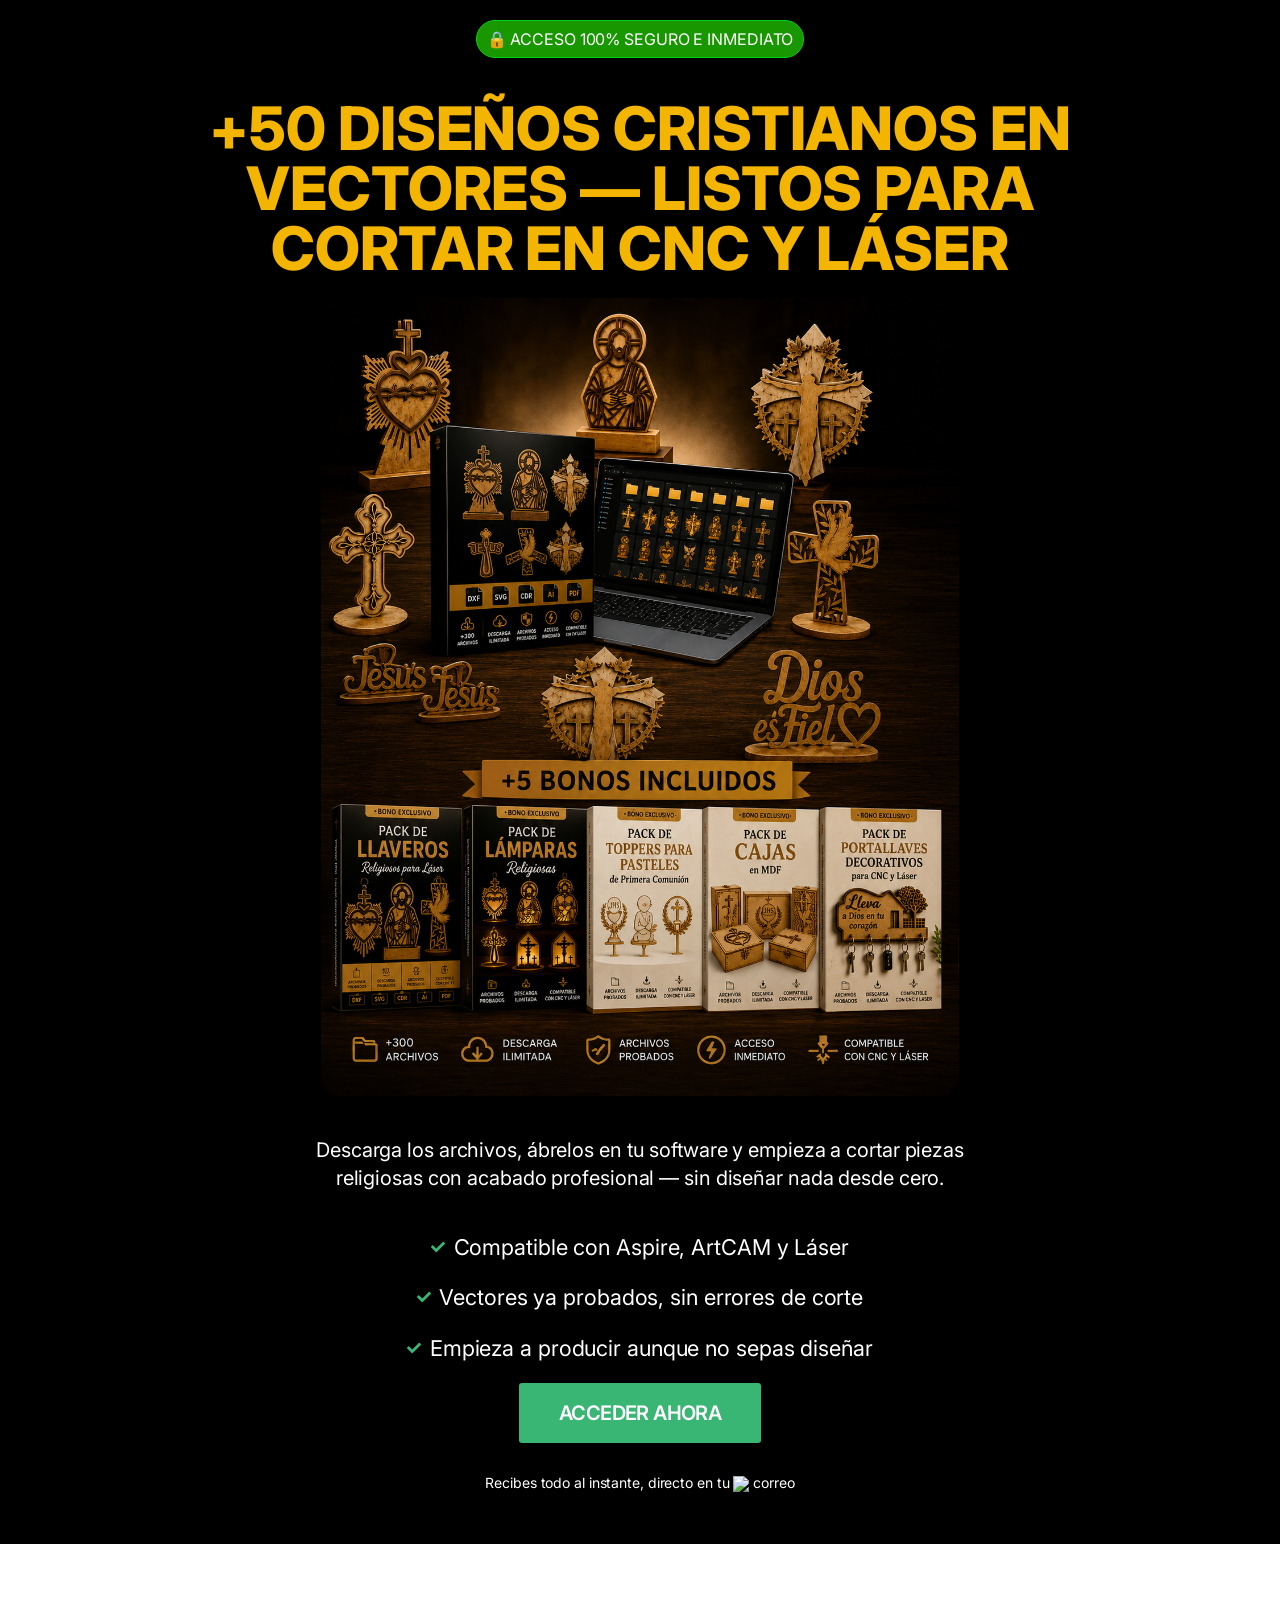
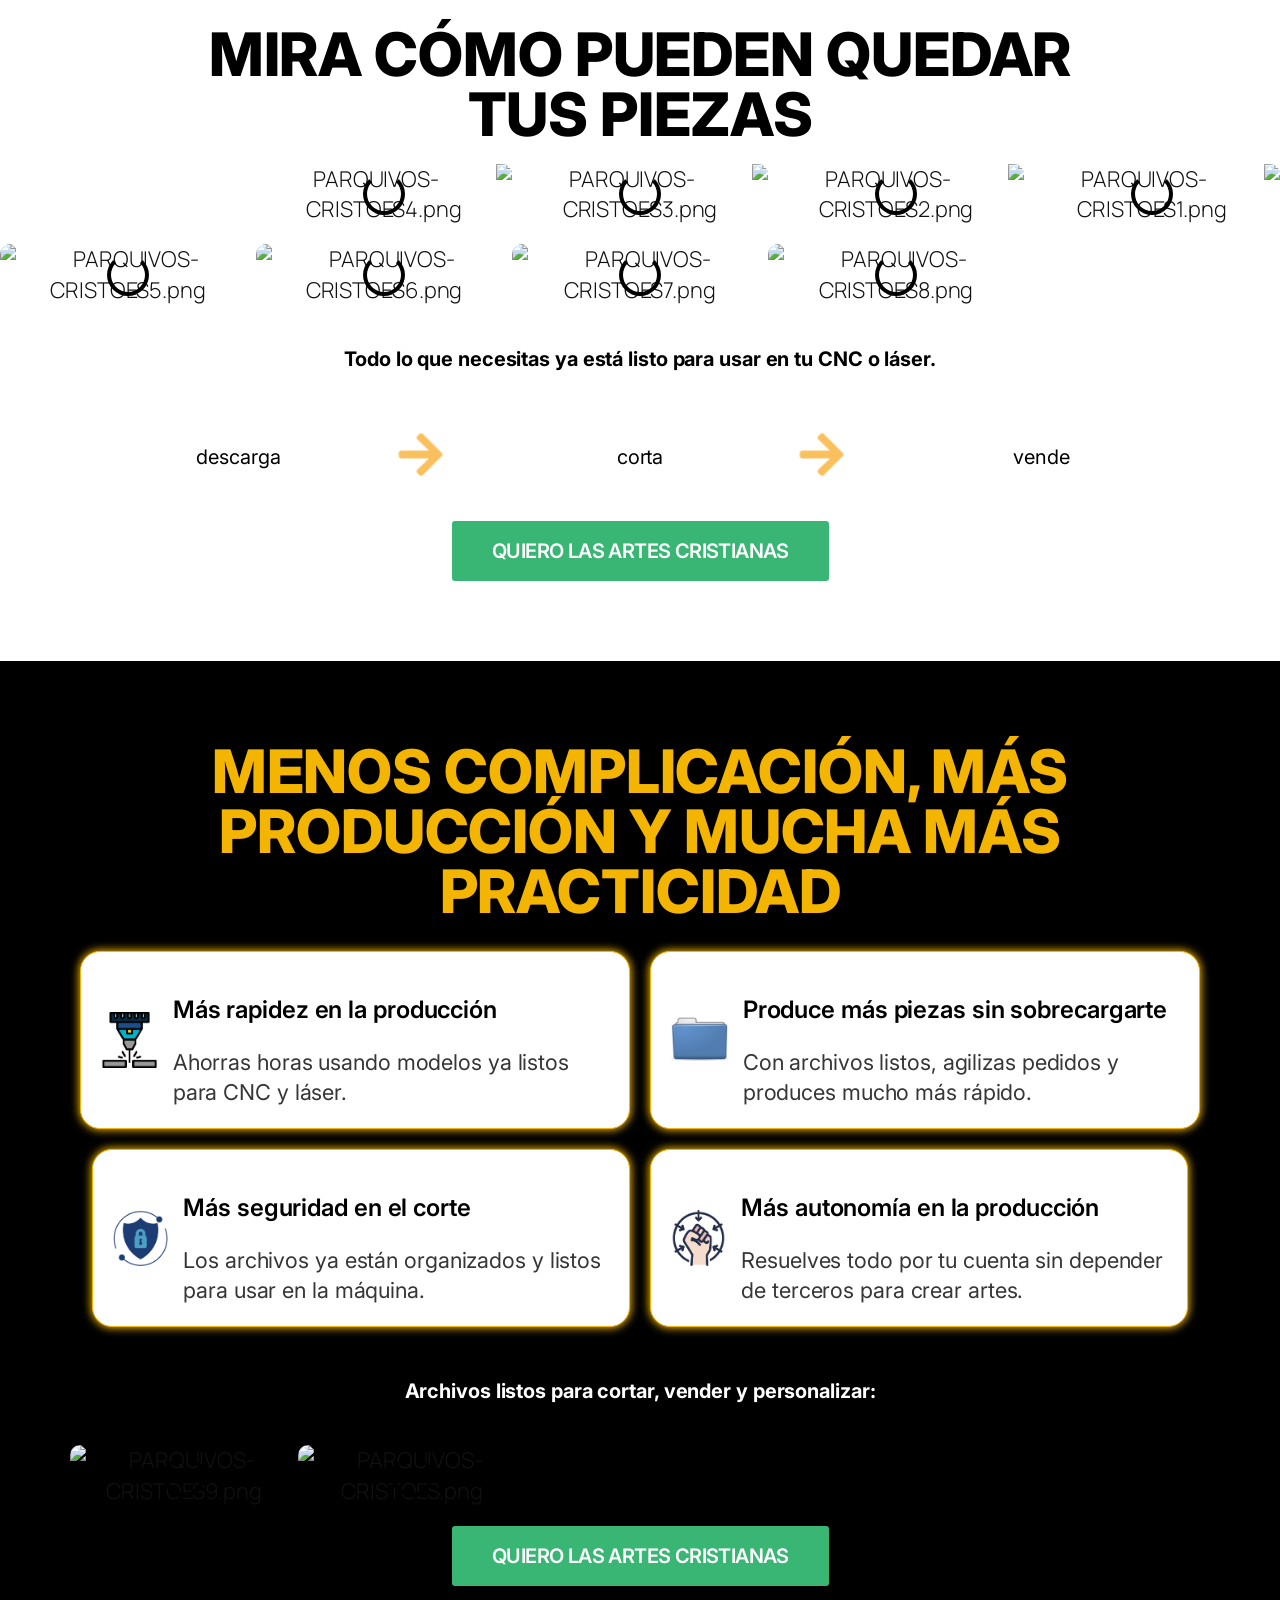
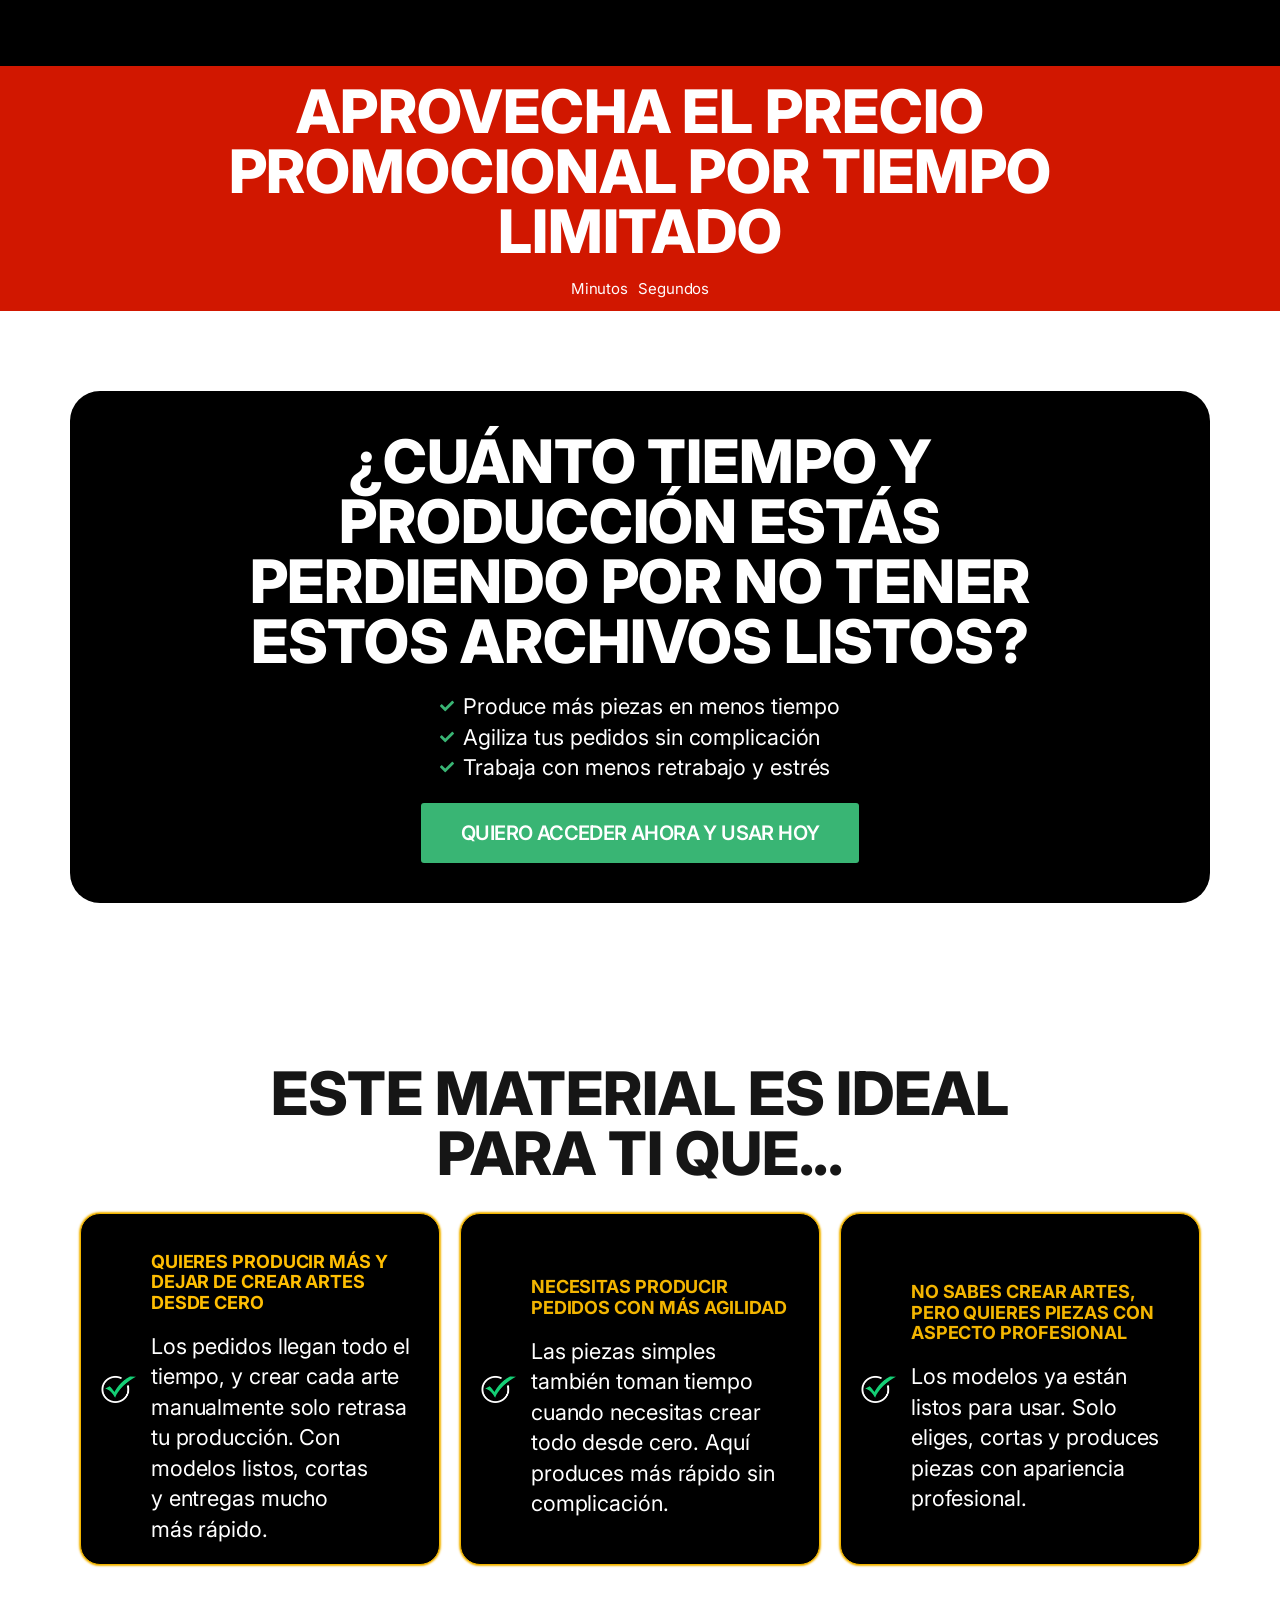
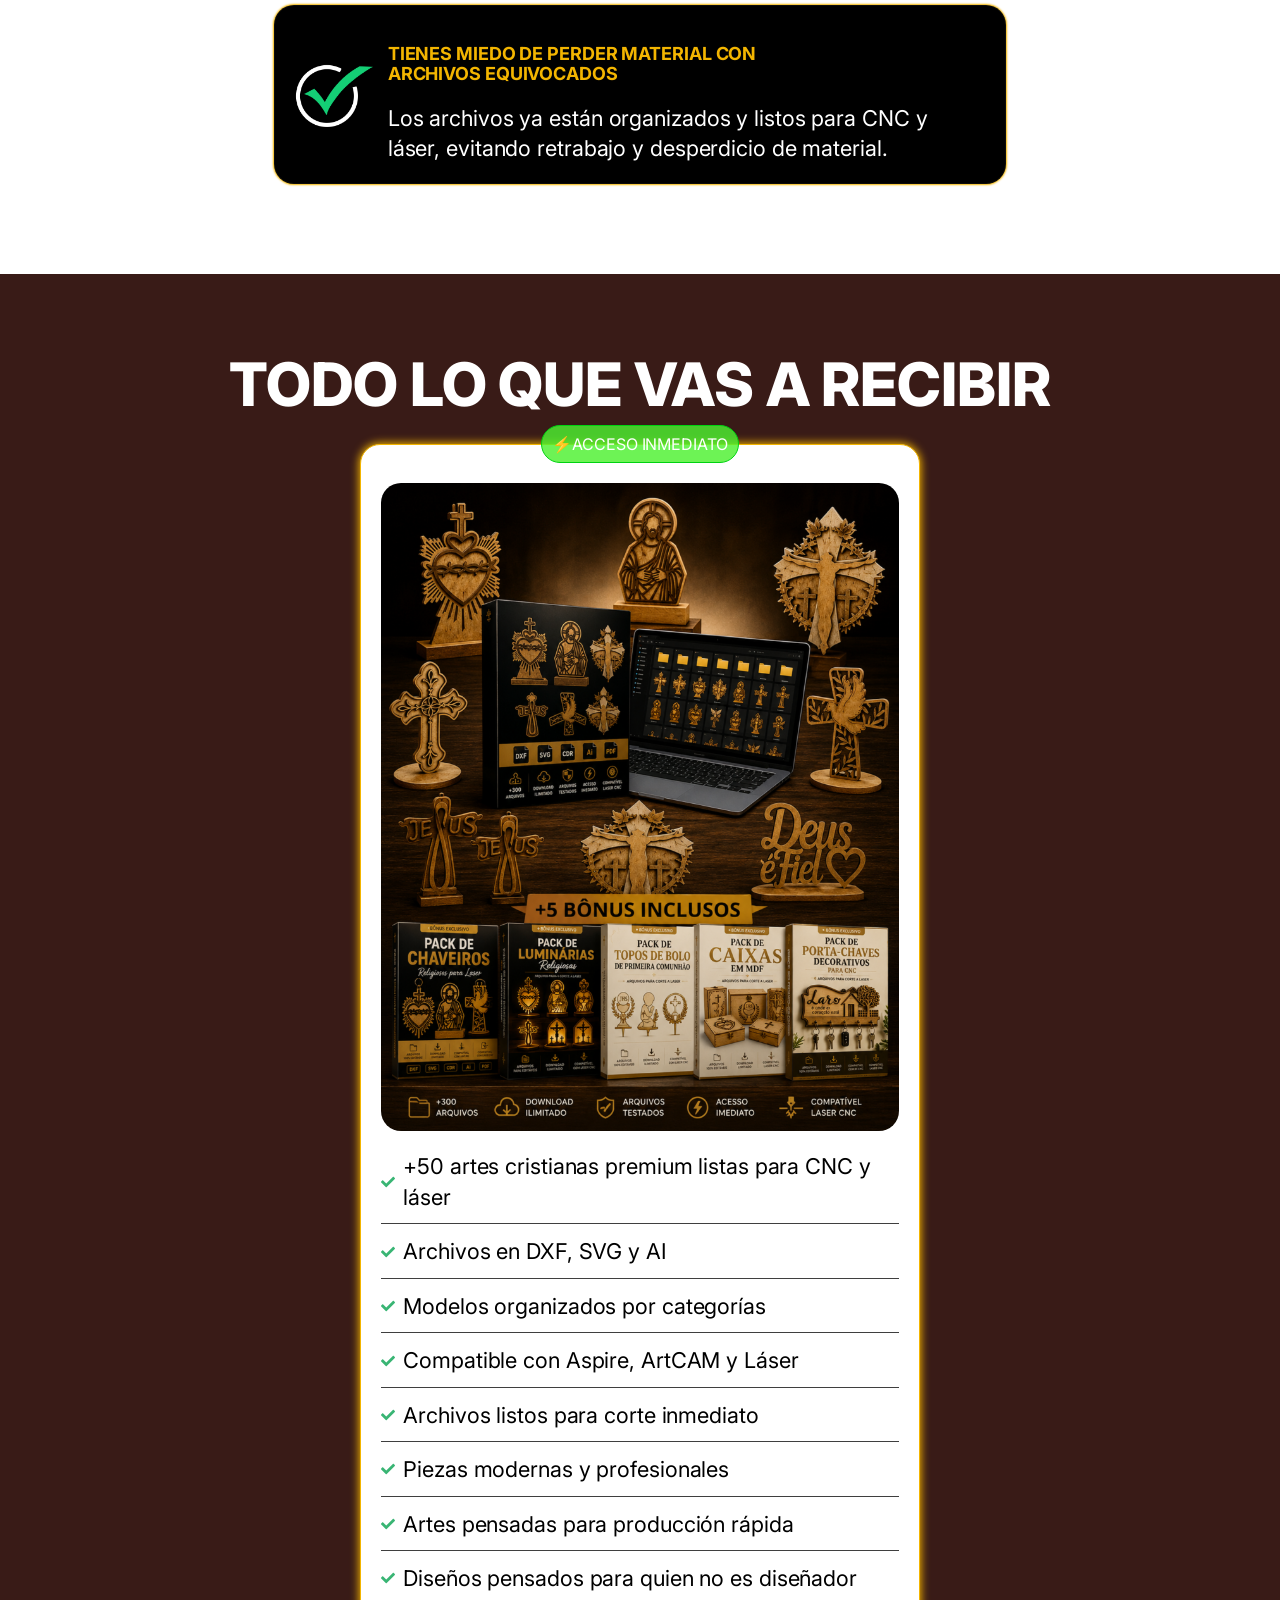
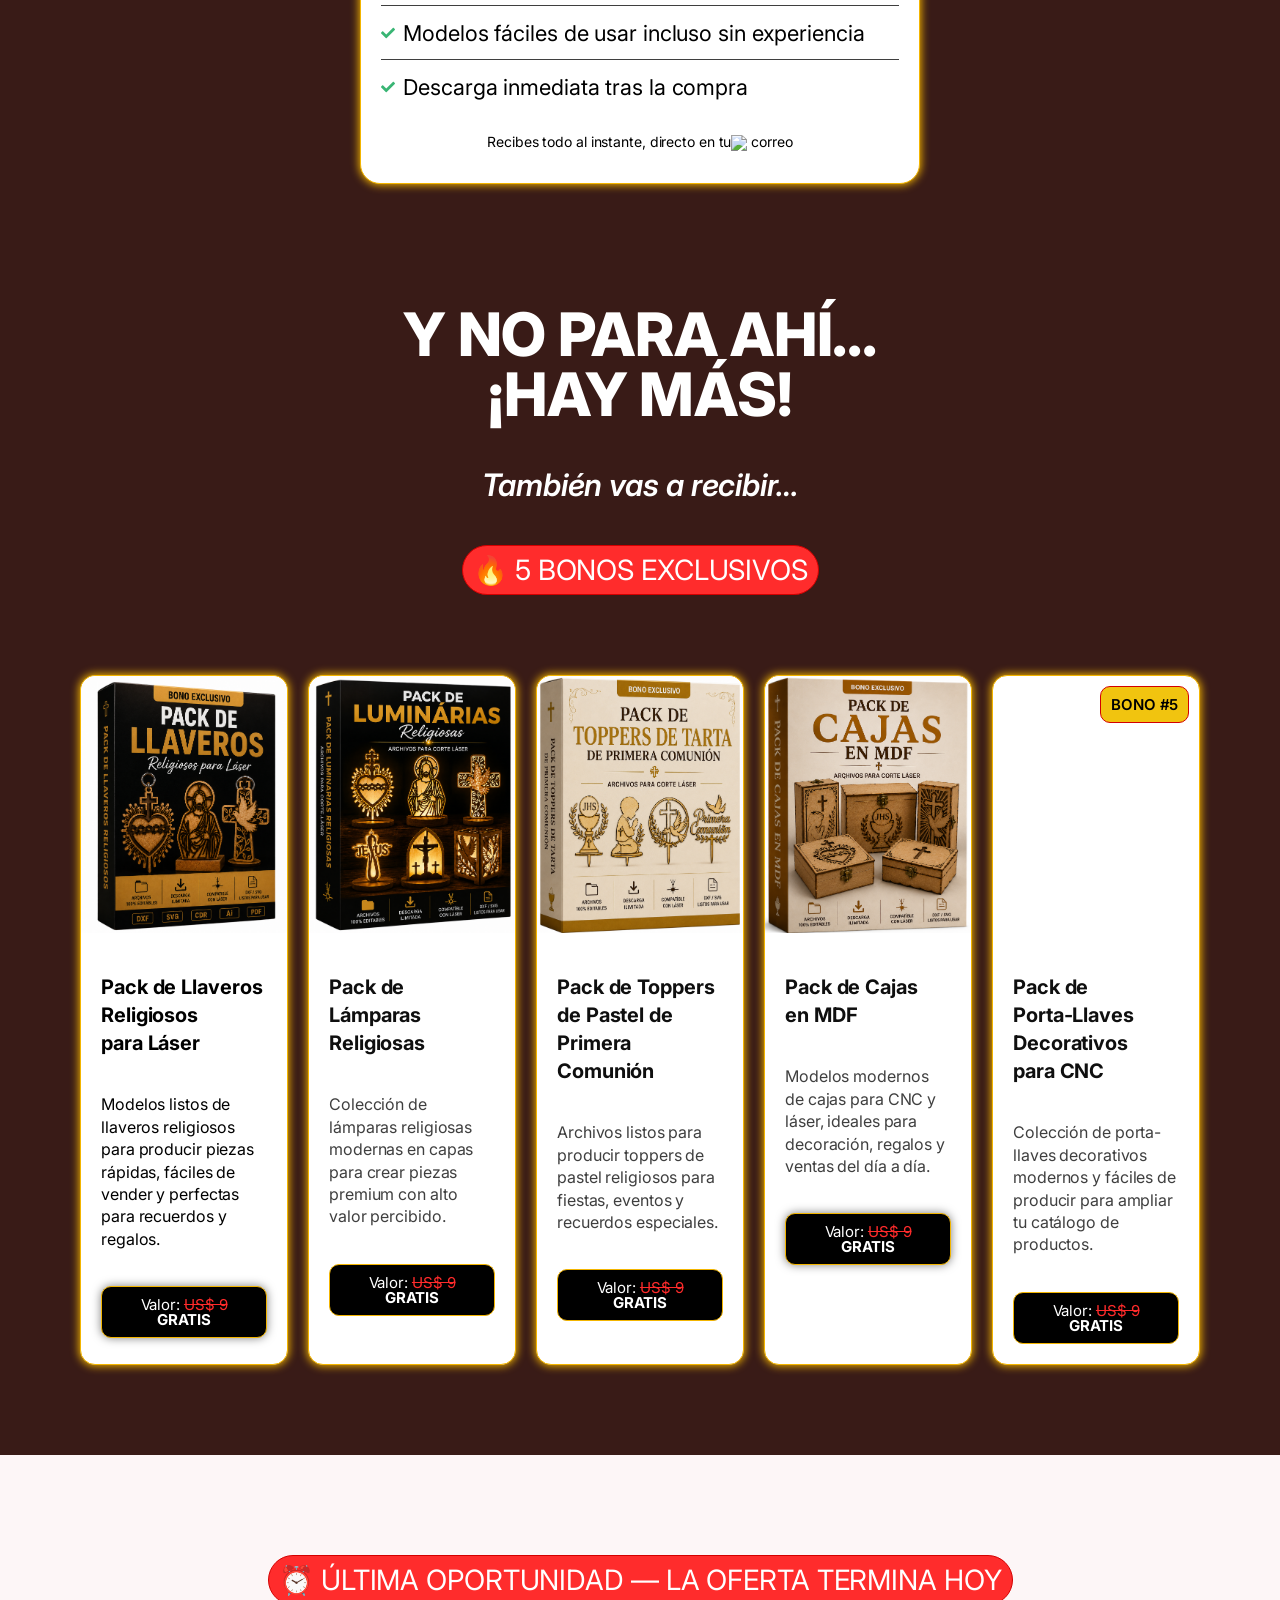
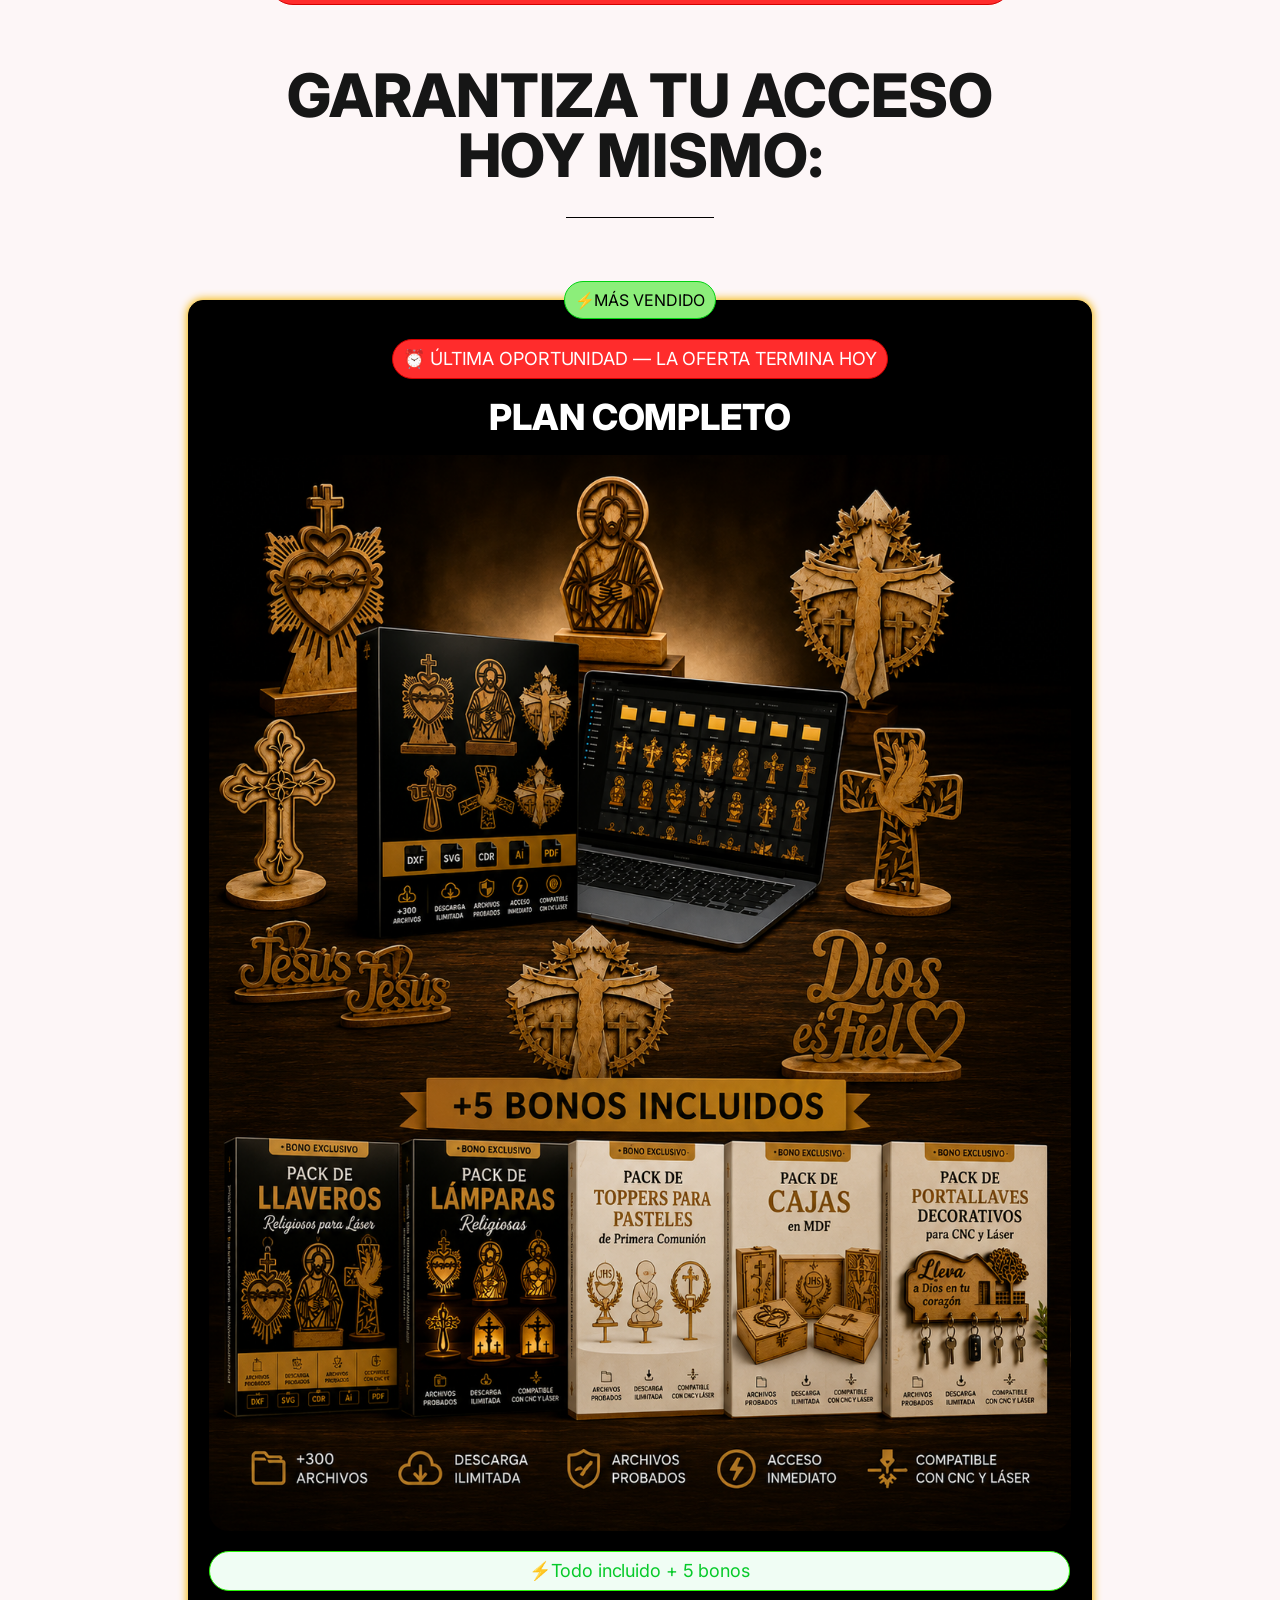
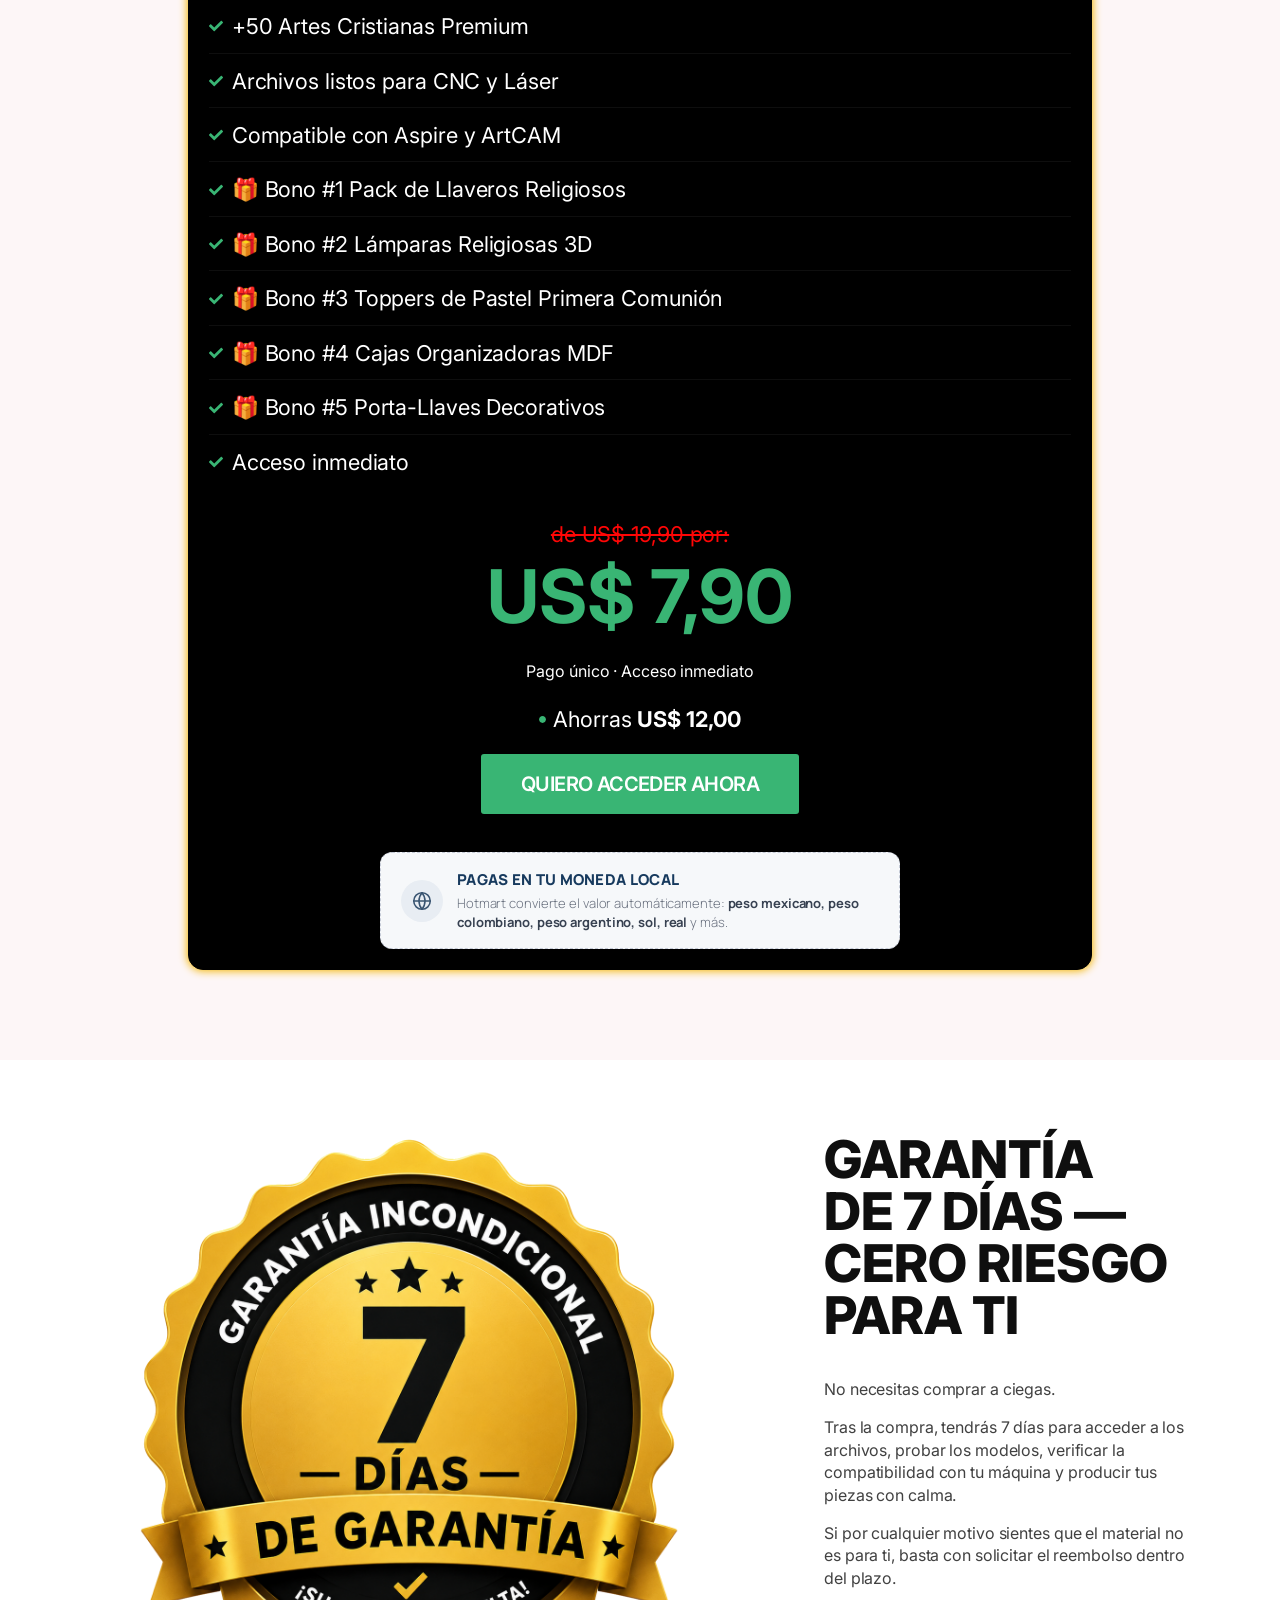
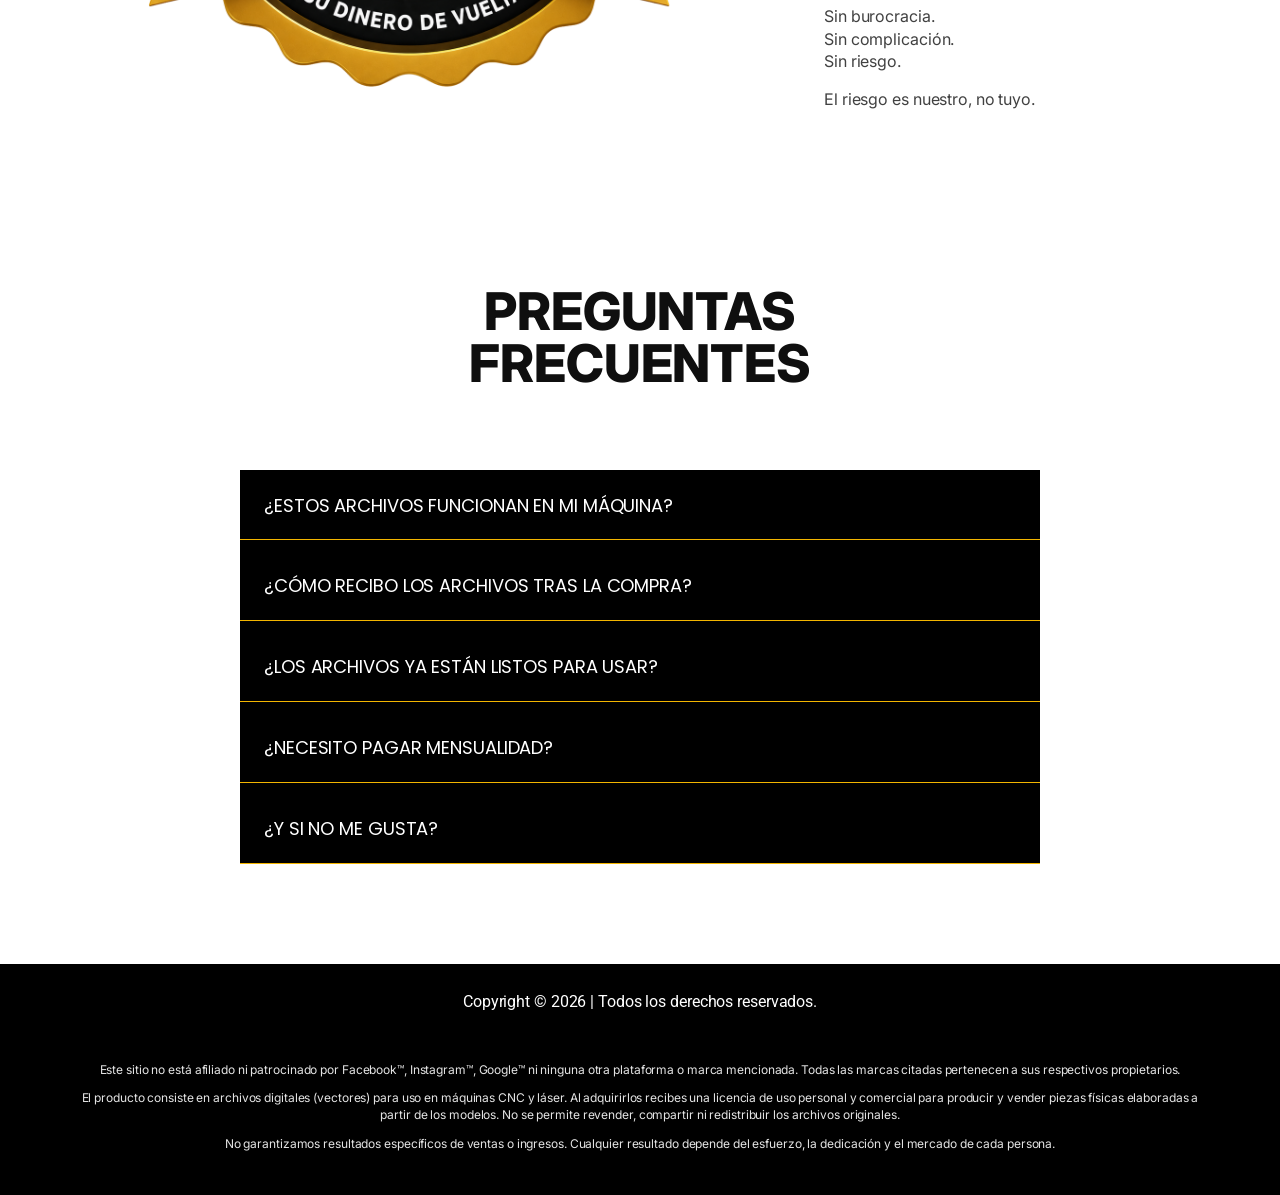
==== index.html @ 588aacd2 "feat: landing page de Artes Cristianas (CNC/laser) en espanol - Pagina traducida al espanol, oferta " ====
<!DOCTYPE html>
<html lang="es">
<head>
	<meta charset="UTF-8">
	<!-- Meta Pixel Code -->
	<script>
	!function(f,b,e,v,n,t,s)
	{if(f.fbq)return;n=f.fbq=function(){n.callMethod?
	n.callMethod.apply(n,arguments):n.queue.push(arguments)};
	if(!f._fbq)f._fbq=n;n.push=n;n.loaded=!0;n.version='2.0';
	n.queue=[];t=b.createElement(e);t.async=!0;
	t.src=v;s=b.getElementsByTagName(e)[0];
	s.parentNode.insertBefore(t,s)}(window, document,'script',
	'https://connect.facebook.net/en_US/fbevents.js');
	fbq('init', '2120902361799935');
	fbq('track', 'PageView');
	</script>
	<noscript><img height="1" width="1" style="display:none"
	src="https://www.facebook.com/tr?id=2120902361799935&ev=PageView&noscript=1"
	/></noscript>
	<!-- End Meta Pixel Code -->
			<title>Artes Cristianas – arquivoscnc.online</title>
		<meta name="viewport" content="width=device-width, initial-scale=1" />
<meta name='robots' content='max-image-preview:large' />
<title>Artes Cristianas – arquivoscnc.online</title>
<link rel="alternate" type="application/rss+xml" title="Feed para arquivoscnc.online &raquo;" href="./feed/index.html" />
<link rel="alternate" type="application/rss+xml" title="Feed de comentários para arquivoscnc.online &raquo;" href="./comments/feed/index.html" />
<link rel="alternate" title="oEmbed (JSON)" type="application/json+oembed" href="./wp-json/oembed/1.0/embed" />
<link rel="alternate" title="oEmbed (XML)" type="text/xml+oembed" href="./wp-json/oembed/1.0/embed" />
<style id="wp-img-auto-sizes-contain-inline-css">
img:is([sizes=auto i],[sizes^="auto," i]){contain-intrinsic-size:3000px 1500px}
/*# sourceURL=wp-img-auto-sizes-contain-inline-css */
</style>

<style id="wp-emoji-styles-inline-css">

	img.wp-smiley, img.emoji {
		display: inline !important;
		border: none !important;
		box-shadow: none !important;
		height: 1em !important;
		width: 1em !important;
		margin: 0 0.07em !important;
		vertical-align: -0.1em !important;
		background: none !important;
		padding: 0 !important;
	}
/*# sourceURL=wp-emoji-styles-inline-css */
</style>
<style id="wp-block-library-inline-css">
:root{--wp-block-synced-color:#7a00df;--wp-block-synced-color--rgb:122,0,223;--wp-bound-block-color:var(--wp-block-synced-color);--wp-editor-canvas-background:#ddd;--wp-admin-theme-color:#007cba;--wp-admin-theme-color--rgb:0,124,186;--wp-admin-theme-color-darker-10:#006ba1;--wp-admin-theme-color-darker-10--rgb:0,107,160.5;--wp-admin-theme-color-darker-20:#005a87;--wp-admin-theme-color-darker-20--rgb:0,90,135;--wp-admin-border-width-focus:2px}@media (min-resolution:192dpi){:root{--wp-admin-border-width-focus:1.5px}}.wp-element-button{cursor:pointer}:root .has-very-light-gray-background-color{background-color:#eee}:root .has-very-dark-gray-background-color{background-color:#313131}:root .has-very-light-gray-color{color:#eee}:root .has-very-dark-gray-color{color:#313131}:root .has-vivid-green-cyan-to-vivid-cyan-blue-gradient-background{background:linear-gradient(135deg,#00d084,#0693e3)}:root .has-purple-crush-gradient-background{background:linear-gradient(135deg,#34e2e4,#4721fb 50%,#ab1dfe)}:root .has-hazy-dawn-gradient-background{background:linear-gradient(135deg,#faaca8,#dad0ec)}:root .has-subdued-olive-gradient-background{background:linear-gradient(135deg,#fafae1,#67a671)}:root .has-atomic-cream-gradient-background{background:linear-gradient(135deg,#fdd79a,#004a59)}:root .has-nightshade-gradient-background{background:linear-gradient(135deg,#330968,#31cdcf)}:root .has-midnight-gradient-background{background:linear-gradient(135deg,#020381,#2874fc)}:root{--wp--preset--font-size--normal:16px;--wp--preset--font-size--huge:42px}.has-regular-font-size{font-size:1em}.has-larger-font-size{font-size:2.625em}.has-normal-font-size{font-size:var(--wp--preset--font-size--normal)}.has-huge-font-size{font-size:var(--wp--preset--font-size--huge)}:root .has-text-align-center{text-align:center}:root .has-text-align-left{text-align:left}:root .has-text-align-right{text-align:right}.has-fit-text{white-space:nowrap!important}#end-resizable-editor-section{display:none}.aligncenter{clear:both}.items-justified-left{justify-content:flex-start}.items-justified-center{justify-content:center}.items-justified-right{justify-content:flex-end}.items-justified-space-between{justify-content:space-between}.screen-reader-text{word-wrap:normal!important;border:0;clip-path:inset(50%);height:1px;margin:-1px;overflow:hidden;padding:0;position:absolute;width:1px}.screen-reader-text:focus{background-color:#ddd;clip-path:none;color:#444;display:block;font-size:1em;height:auto;left:5px;line-height:normal;padding:15px 23px 14px;text-decoration:none;top:5px;width:auto;z-index:100000}html :where(.has-border-color){border-style:solid}html :where([style*=border-color]){border-style:solid}html :where([style*=border-top-color]){border-top-style:solid}html :where([style*=border-right-color]){border-right-style:solid}html :where([style*=border-bottom-color]){border-bottom-style:solid}html :where([style*=border-left-color]){border-left-style:solid}html :where([style*=border-width]){border-style:solid}html :where([style*=border-top-width]){border-top-style:solid}html :where([style*=border-right-width]){border-right-style:solid}html :where([style*=border-bottom-width]){border-bottom-style:solid}html :where([style*=border-left-width]){border-left-style:solid}html :where(img[class*=wp-image-]){height:auto;max-width:100%}:where(figure){margin:0 0 1em}html :where(.is-position-sticky){--wp-admin--admin-bar--position-offset:var(--wp-admin--admin-bar--height,0px)}@media screen and (max-width:600px){html :where(.is-position-sticky){--wp-admin--admin-bar--position-offset:0px}}
/*# sourceURL=/wp-includes/css/dist/block-library/common.min.css */
</style>
<style id="global-styles-inline-css">
:root{--wp--preset--aspect-ratio--square: 1;--wp--preset--aspect-ratio--4-3: 4/3;--wp--preset--aspect-ratio--3-4: 3/4;--wp--preset--aspect-ratio--3-2: 3/2;--wp--preset--aspect-ratio--2-3: 2/3;--wp--preset--aspect-ratio--16-9: 16/9;--wp--preset--aspect-ratio--9-16: 9/16;--wp--preset--color--black: #000000;--wp--preset--color--cyan-bluish-gray: #abb8c3;--wp--preset--color--white: #ffffff;--wp--preset--color--pale-pink: #f78da7;--wp--preset--color--vivid-red: #cf2e2e;--wp--preset--color--luminous-vivid-orange: #ff6900;--wp--preset--color--luminous-vivid-amber: #fcb900;--wp--preset--color--light-green-cyan: #7bdcb5;--wp--preset--color--vivid-green-cyan: #00d084;--wp--preset--color--pale-cyan-blue: #8ed1fc;--wp--preset--color--vivid-cyan-blue: #0693e3;--wp--preset--color--vivid-purple: #9b51e0;--wp--preset--color--base: #FFFFFF;--wp--preset--color--contrast: #111111;--wp--preset--color--accent-1: #FFEE58;--wp--preset--color--accent-2: #F6CFF4;--wp--preset--color--accent-3: #503AA8;--wp--preset--color--accent-4: #686868;--wp--preset--color--accent-5: #FBFAF3;--wp--preset--color--accent-6: color-mix(in srgb, currentColor 20%, transparent);--wp--preset--gradient--vivid-cyan-blue-to-vivid-purple: linear-gradient(135deg,rgb(6,147,227) 0%,rgb(155,81,224) 100%);--wp--preset--gradient--light-green-cyan-to-vivid-green-cyan: linear-gradient(135deg,rgb(122,220,180) 0%,rgb(0,208,130) 100%);--wp--preset--gradient--luminous-vivid-amber-to-luminous-vivid-orange: linear-gradient(135deg,rgb(252,185,0) 0%,rgb(255,105,0) 100%);--wp--preset--gradient--luminous-vivid-orange-to-vivid-red: linear-gradient(135deg,rgb(255,105,0) 0%,rgb(207,46,46) 100%);--wp--preset--gradient--very-light-gray-to-cyan-bluish-gray: linear-gradient(135deg,rgb(238,238,238) 0%,rgb(169,184,195) 100%);--wp--preset--gradient--cool-to-warm-spectrum: linear-gradient(135deg,rgb(74,234,220) 0%,rgb(151,120,209) 20%,rgb(207,42,186) 40%,rgb(238,44,130) 60%,rgb(251,105,98) 80%,rgb(254,248,76) 100%);--wp--preset--gradient--blush-light-purple: linear-gradient(135deg,rgb(255,206,236) 0%,rgb(152,150,240) 100%);--wp--preset--gradient--blush-bordeaux: linear-gradient(135deg,rgb(254,205,165) 0%,rgb(254,45,45) 50%,rgb(107,0,62) 100%);--wp--preset--gradient--luminous-dusk: linear-gradient(135deg,rgb(255,203,112) 0%,rgb(199,81,192) 50%,rgb(65,88,208) 100%);--wp--preset--gradient--pale-ocean: linear-gradient(135deg,rgb(255,245,203) 0%,rgb(182,227,212) 50%,rgb(51,167,181) 100%);--wp--preset--gradient--electric-grass: linear-gradient(135deg,rgb(202,248,128) 0%,rgb(113,206,126) 100%);--wp--preset--gradient--midnight: linear-gradient(135deg,rgb(2,3,129) 0%,rgb(40,116,252) 100%);--wp--preset--font-size--small: 0.875rem;--wp--preset--font-size--medium: clamp(1rem, 1rem + ((1vw - 0.2rem) * 0.196), 1.125rem);--wp--preset--font-size--large: clamp(1.125rem, 1.125rem + ((1vw - 0.2rem) * 0.392), 1.375rem);--wp--preset--font-size--x-large: clamp(1.75rem, 1.75rem + ((1vw - 0.2rem) * 0.392), 2rem);--wp--preset--font-size--xx-large: clamp(2.15rem, 2.15rem + ((1vw - 0.2rem) * 1.333), 3rem);--wp--preset--font-family--manrope: Manrope, sans-serif;--wp--preset--font-family--fira-code: "Fira Code", monospace;--wp--preset--spacing--20: 10px;--wp--preset--spacing--30: 20px;--wp--preset--spacing--40: 30px;--wp--preset--spacing--50: clamp(30px, 5vw, 50px);--wp--preset--spacing--60: clamp(30px, 7vw, 70px);--wp--preset--spacing--70: clamp(50px, 7vw, 90px);--wp--preset--spacing--80: clamp(70px, 10vw, 140px);--wp--preset--shadow--natural: 6px 6px 9px rgba(0, 0, 0, 0.2);--wp--preset--shadow--deep: 12px 12px 50px rgba(0, 0, 0, 0.4);--wp--preset--shadow--sharp: 6px 6px 0px rgba(0, 0, 0, 0.2);--wp--preset--shadow--outlined: 6px 6px 0px -3px rgb(255, 255, 255), 6px 6px rgb(0, 0, 0);--wp--preset--shadow--crisp: 6px 6px 0px rgb(0, 0, 0);}:root { --wp--style--global--content-size: 645px;--wp--style--global--wide-size: 1340px; }:where(body) { margin: 0; }.wp-site-blocks { padding-top: var(--wp--style--root--padding-top); padding-bottom: var(--wp--style--root--padding-bottom); }.has-global-padding { padding-right: var(--wp--style--root--padding-right); padding-left: var(--wp--style--root--padding-left); }.has-global-padding > .alignfull { margin-right: calc(var(--wp--style--root--padding-right) * -1); margin-left: calc(var(--wp--style--root--padding-left) * -1); }.has-global-padding :where(:not(.alignfull.is-layout-flow) > .has-global-padding:not(.wp-block-block, .alignfull)) { padding-right: 0; padding-left: 0; }.has-global-padding :where(:not(.alignfull.is-layout-flow) > .has-global-padding:not(.wp-block-block, .alignfull)) > .alignfull { margin-left: 0; margin-right: 0; }.wp-site-blocks > .alignleft { float: left; margin-right: 2em; }.wp-site-blocks > .alignright { float: right; margin-left: 2em; }.wp-site-blocks > .aligncenter { justify-content: center; margin-left: auto; margin-right: auto; }:where(.wp-site-blocks) > * { margin-block-start: 1.2rem; margin-block-end: 0; }:where(.wp-site-blocks) > :first-child { margin-block-start: 0; }:where(.wp-site-blocks) > :last-child { margin-block-end: 0; }:root { --wp--style--block-gap: 1.2rem; }:root :where(.is-layout-flow) > :first-child{margin-block-start: 0;}:root :where(.is-layout-flow) > :last-child{margin-block-end: 0;}:root :where(.is-layout-flow) > *{margin-block-start: 1.2rem;margin-block-end: 0;}:root :where(.is-layout-constrained) > :first-child{margin-block-start: 0;}:root :where(.is-layout-constrained) > :last-child{margin-block-end: 0;}:root :where(.is-layout-constrained) > *{margin-block-start: 1.2rem;margin-block-end: 0;}:root :where(.is-layout-flex){gap: 1.2rem;}:root :where(.is-layout-grid){gap: 1.2rem;}.is-layout-flow > .alignleft{float: left;margin-inline-start: 0;margin-inline-end: 2em;}.is-layout-flow > .alignright{float: right;margin-inline-start: 2em;margin-inline-end: 0;}.is-layout-flow > .aligncenter{margin-left: auto !important;margin-right: auto !important;}.is-layout-constrained > .alignleft{float: left;margin-inline-start: 0;margin-inline-end: 2em;}.is-layout-constrained > .alignright{float: right;margin-inline-start: 2em;margin-inline-end: 0;}.is-layout-constrained > .aligncenter{margin-left: auto !important;margin-right: auto !important;}.is-layout-constrained > :where(:not(.alignleft):not(.alignright):not(.alignfull)){max-width: var(--wp--style--global--content-size);margin-left: auto !important;margin-right: auto !important;}.is-layout-constrained > .alignwide{max-width: var(--wp--style--global--wide-size);}body .is-layout-flex{display: flex;}.is-layout-flex{flex-wrap: wrap;align-items: center;}.is-layout-flex > :is(*, div){margin: 0;}body .is-layout-grid{display: grid;}.is-layout-grid > :is(*, div){margin: 0;}body{background-color: var(--wp--preset--color--base);color: var(--wp--preset--color--contrast);font-family: var(--wp--preset--font-family--manrope);font-size: var(--wp--preset--font-size--large);font-weight: 300;letter-spacing: -0.1px;line-height: 1.4;--wp--style--root--padding-top: 0px;--wp--style--root--padding-right: var(--wp--preset--spacing--50);--wp--style--root--padding-bottom: 0px;--wp--style--root--padding-left: var(--wp--preset--spacing--50);}a:where(:not(.wp-element-button)){color: currentColor;}:root :where(a:where(:not(.wp-element-button)):hover){text-decoration: none;}h1, h2, h3, h4, h5, h6{font-weight: 400;letter-spacing: -0.1px;line-height: 1.125;}h1{font-size: var(--wp--preset--font-size--xx-large);}h2{font-size: var(--wp--preset--font-size--x-large);}h3{font-size: var(--wp--preset--font-size--large);}h4{font-size: var(--wp--preset--font-size--medium);}h5{font-size: var(--wp--preset--font-size--small);letter-spacing: 0.5px;}h6{font-size: var(--wp--preset--font-size--small);font-weight: 700;letter-spacing: 1.4px;text-transform: uppercase;}:root :where(.wp-element-button, .wp-block-button__link){background-color: var(--wp--preset--color--contrast);border-width: 0;color: var(--wp--preset--color--base);font-family: inherit;font-size: var(--wp--preset--font-size--medium);font-style: inherit;font-weight: inherit;letter-spacing: inherit;line-height: inherit;padding-top: 1rem;padding-right: 2.25rem;padding-bottom: 1rem;padding-left: 2.25rem;text-decoration: none;text-transform: inherit;}:root :where(.wp-element-button:hover, .wp-block-button__link:hover){background-color: color-mix(in srgb, var(--wp--preset--color--contrast) 85%, transparent);border-color: transparent;color: var(--wp--preset--color--base);}:root :where(.wp-element-button:focus, .wp-block-button__link:focus){outline-color: var(--wp--preset--color--accent-4);outline-offset: 2px;}:root :where(.wp-element-caption, .wp-block-audio figcaption, .wp-block-embed figcaption, .wp-block-gallery figcaption, .wp-block-image figcaption, .wp-block-table figcaption, .wp-block-video figcaption){font-size: var(--wp--preset--font-size--small);line-height: 1.4;}.has-black-color{color: var(--wp--preset--color--black) !important;}.has-cyan-bluish-gray-color{color: var(--wp--preset--color--cyan-bluish-gray) !important;}.has-white-color{color: var(--wp--preset--color--white) !important;}.has-pale-pink-color{color: var(--wp--preset--color--pale-pink) !important;}.has-vivid-red-color{color: var(--wp--preset--color--vivid-red) !important;}.has-luminous-vivid-orange-color{color: var(--wp--preset--color--luminous-vivid-orange) !important;}.has-luminous-vivid-amber-color{color: var(--wp--preset--color--luminous-vivid-amber) !important;}.has-light-green-cyan-color{color: var(--wp--preset--color--light-green-cyan) !important;}.has-vivid-green-cyan-color{color: var(--wp--preset--color--vivid-green-cyan) !important;}.has-pale-cyan-blue-color{color: var(--wp--preset--color--pale-cyan-blue) !important;}.has-vivid-cyan-blue-color{color: var(--wp--preset--color--vivid-cyan-blue) !important;}.has-vivid-purple-color{color: var(--wp--preset--color--vivid-purple) !important;}.has-base-color{color: var(--wp--preset--color--base) !important;}.has-contrast-color{color: var(--wp--preset--color--contrast) !important;}.has-accent-1-color{color: var(--wp--preset--color--accent-1) !important;}.has-accent-2-color{color: var(--wp--preset--color--accent-2) !important;}.has-accent-3-color{color: var(--wp--preset--color--accent-3) !important;}.has-accent-4-color{color: var(--wp--preset--color--accent-4) !important;}.has-accent-5-color{color: var(--wp--preset--color--accent-5) !important;}.has-accent-6-color{color: var(--wp--preset--color--accent-6) !important;}.has-black-background-color{background-color: var(--wp--preset--color--black) !important;}.has-cyan-bluish-gray-background-color{background-color: var(--wp--preset--color--cyan-bluish-gray) !important;}.has-white-background-color{background-color: var(--wp--preset--color--white) !important;}.has-pale-pink-background-color{background-color: var(--wp--preset--color--pale-pink) !important;}.has-vivid-red-background-color{background-color: var(--wp--preset--color--vivid-red) !important;}.has-luminous-vivid-orange-background-color{background-color: var(--wp--preset--color--luminous-vivid-orange) !important;}.has-luminous-vivid-amber-background-color{background-color: var(--wp--preset--color--luminous-vivid-amber) !important;}.has-light-green-cyan-background-color{background-color: var(--wp--preset--color--light-green-cyan) !important;}.has-vivid-green-cyan-background-color{background-color: var(--wp--preset--color--vivid-green-cyan) !important;}.has-pale-cyan-blue-background-color{background-color: var(--wp--preset--color--pale-cyan-blue) !important;}.has-vivid-cyan-blue-background-color{background-color: var(--wp--preset--color--vivid-cyan-blue) !important;}.has-vivid-purple-background-color{background-color: var(--wp--preset--color--vivid-purple) !important;}.has-base-background-color{background-color: var(--wp--preset--color--base) !important;}.has-contrast-background-color{background-color: var(--wp--preset--color--contrast) !important;}.has-accent-1-background-color{background-color: var(--wp--preset--color--accent-1) !important;}.has-accent-2-background-color{background-color: var(--wp--preset--color--accent-2) !important;}.has-accent-3-background-color{background-color: var(--wp--preset--color--accent-3) !important;}.has-accent-4-background-color{background-color: var(--wp--preset--color--accent-4) !important;}.has-accent-5-background-color{background-color: var(--wp--preset--color--accent-5) !important;}.has-accent-6-background-color{background-color: var(--wp--preset--color--accent-6) !important;}.has-black-border-color{border-color: var(--wp--preset--color--black) !important;}.has-cyan-bluish-gray-border-color{border-color: var(--wp--preset--color--cyan-bluish-gray) !important;}.has-white-border-color{border-color: var(--wp--preset--color--white) !important;}.has-pale-pink-border-color{border-color: var(--wp--preset--color--pale-pink) !important;}.has-vivid-red-border-color{border-color: var(--wp--preset--color--vivid-red) !important;}.has-luminous-vivid-orange-border-color{border-color: var(--wp--preset--color--luminous-vivid-orange) !important;}.has-luminous-vivid-amber-border-color{border-color: var(--wp--preset--color--luminous-vivid-amber) !important;}.has-light-green-cyan-border-color{border-color: var(--wp--preset--color--light-green-cyan) !important;}.has-vivid-green-cyan-border-color{border-color: var(--wp--preset--color--vivid-green-cyan) !important;}.has-pale-cyan-blue-border-color{border-color: var(--wp--preset--color--pale-cyan-blue) !important;}.has-vivid-cyan-blue-border-color{border-color: var(--wp--preset--color--vivid-cyan-blue) !important;}.has-vivid-purple-border-color{border-color: var(--wp--preset--color--vivid-purple) !important;}.has-base-border-color{border-color: var(--wp--preset--color--base) !important;}.has-contrast-border-color{border-color: var(--wp--preset--color--contrast) !important;}.has-accent-1-border-color{border-color: var(--wp--preset--color--accent-1) !important;}.has-accent-2-border-color{border-color: var(--wp--preset--color--accent-2) !important;}.has-accent-3-border-color{border-color: var(--wp--preset--color--accent-3) !important;}.has-accent-4-border-color{border-color: var(--wp--preset--color--accent-4) !important;}.has-accent-5-border-color{border-color: var(--wp--preset--color--accent-5) !important;}.has-accent-6-border-color{border-color: var(--wp--preset--color--accent-6) !important;}.has-vivid-cyan-blue-to-vivid-purple-gradient-background{background: var(--wp--preset--gradient--vivid-cyan-blue-to-vivid-purple) !important;}.has-light-green-cyan-to-vivid-green-cyan-gradient-background{background: var(--wp--preset--gradient--light-green-cyan-to-vivid-green-cyan) !important;}.has-luminous-vivid-amber-to-luminous-vivid-orange-gradient-background{background: var(--wp--preset--gradient--luminous-vivid-amber-to-luminous-vivid-orange) !important;}.has-luminous-vivid-orange-to-vivid-red-gradient-background{background: var(--wp--preset--gradient--luminous-vivid-orange-to-vivid-red) !important;}.has-very-light-gray-to-cyan-bluish-gray-gradient-background{background: var(--wp--preset--gradient--very-light-gray-to-cyan-bluish-gray) !important;}.has-cool-to-warm-spectrum-gradient-background{background: var(--wp--preset--gradient--cool-to-warm-spectrum) !important;}.has-blush-light-purple-gradient-background{background: var(--wp--preset--gradient--blush-light-purple) !important;}.has-blush-bordeaux-gradient-background{background: var(--wp--preset--gradient--blush-bordeaux) !important;}.has-luminous-dusk-gradient-background{background: var(--wp--preset--gradient--luminous-dusk) !important;}.has-pale-ocean-gradient-background{background: var(--wp--preset--gradient--pale-ocean) !important;}.has-electric-grass-gradient-background{background: var(--wp--preset--gradient--electric-grass) !important;}.has-midnight-gradient-background{background: var(--wp--preset--gradient--midnight) !important;}.has-small-font-size{font-size: var(--wp--preset--font-size--small) !important;}.has-medium-font-size{font-size: var(--wp--preset--font-size--medium) !important;}.has-large-font-size{font-size: var(--wp--preset--font-size--large) !important;}.has-x-large-font-size{font-size: var(--wp--preset--font-size--x-large) !important;}.has-xx-large-font-size{font-size: var(--wp--preset--font-size--xx-large) !important;}.has-manrope-font-family{font-family: var(--wp--preset--font-family--manrope) !important;}.has-fira-code-font-family{font-family: var(--wp--preset--font-family--fira-code) !important;}
/*# sourceURL=global-styles-inline-css */
</style>
<style id="wp-block-template-skip-link-inline-css">
/*! This file is auto-generated */
.skip-link.screen-reader-text{border:0;clip-path:inset(50%);height:1px;margin:-1px;overflow:hidden;padding:0;position:absolute!important;width:1px;word-wrap:normal!important;word-break:normal!important}.skip-link.screen-reader-text:focus{background-color:#eee;clip-path:none;color:#444;display:block;font-size:1em;height:auto;left:5px;line-height:normal;padding:15px 23px 14px;text-decoration:none;top:5px;width:auto;z-index:100000}
/*# sourceURL=/wp-includes/css/wp-block-template-skip-link.min.css */
</style>
<link rel='stylesheet' id='madquick-ppg-strong-pass-css-css' href='./wp-content/plugins/madquick-ppg/assets/css/strong-pass.css' media='all' />
<link rel='stylesheet' id='hostinger-reach-subscription-block-css' href='./wp-content/plugins/hostinger-reach/frontend/dist/blocks/subscription.css' media='all' />
<link rel='stylesheet' id='twentytwentyfive-style-css' href='./wp-content/themes/twentytwentyfive/style.css' media='all' />
<link rel='stylesheet' id='elementor-frontend-css' href='./wp-content/plugins/elementor/assets/css/frontend.min.css' media='all' />
<link rel='stylesheet' id='elementor-post-5-css' href='./wp-content/uploads/elementor/css/post-5.css' media='all' />
<link rel='stylesheet' id='widget-heading-css' href='./wp-content/plugins/elementor/assets/css/widget-heading.min.css' media='all' />
<link rel='stylesheet' id='widget-image-css' href='./wp-content/plugins/elementor/assets/css/widget-image.min.css' media='all' />
<link rel='stylesheet' id='widget-icon-list-css' href='./wp-content/plugins/elementor/assets/css/widget-icon-list.min.css' media='all' />
<link rel='stylesheet' id='e-animation-pulse-css' href='./wp-content/plugins/elementor/assets/lib/animations/styles/e-animation-pulse.min.css' media='all' />
<link rel='stylesheet' id='swiper-css' href='./wp-content/plugins/elementor/assets/lib/swiper/v8/css/swiper.min.css' media='all' />
<link rel='stylesheet' id='e-swiper-css' href='./wp-content/plugins/elementor/assets/css/conditionals/e-swiper.min.css' media='all' />
<link rel='stylesheet' id='widget-image-carousel-css' href='./wp-content/plugins/elementor/assets/css/widget-image-carousel.min.css' media='all' />
<link rel='stylesheet' id='widget-image-box-css' href='./wp-content/plugins/elementor/assets/css/widget-image-box.min.css' media='all' />
<link rel='stylesheet' id='widget-countdown-css' href='./wp-content/plugins/elementor-pro-main/assets/css/widget-countdown.min.css' media='all' />
<link rel='stylesheet' id='widget-divider-css' href='./wp-content/plugins/elementor/assets/css/widget-divider.min.css' media='all' />
<link rel='stylesheet' id='widget-toggle-css' href='./wp-content/plugins/elementor/assets/css/widget-toggle.min.css' media='all' />
<link rel='stylesheet' id='elementor-post-1795-css' href='./wp-content/uploads/elementor/css/post-1795.css' media='all' />
<link rel='stylesheet' id='elementor-gf-roboto-css' href='https://fonts.googleapis.com/css?family=Roboto:100,100italic,200,200italic,300,300italic,400,400italic,500,500italic,600,600italic,700,700italic,800,800italic,900,900italic&#038;display=swap' media='all' />
<link rel='stylesheet' id='elementor-gf-robotoslab-css' href='https://fonts.googleapis.com/css?family=Roboto+Slab:100,100italic,200,200italic,300,300italic,400,400italic,500,500italic,600,600italic,700,700italic,800,800italic,900,900italic&#038;display=swap' media='all' />
<link rel='stylesheet' id='elementor-gf-inter-css' href='https://fonts.googleapis.com/css?family=Inter:100,100italic,200,200italic,300,300italic,400,400italic,500,500italic,600,600italic,700,700italic,800,800italic,900,900italic&#038;display=swap' media='all' />
<link rel='stylesheet' id='elementor-gf-poppins-css' href='https://fonts.googleapis.com/css?family=Poppins:100,100italic,200,200italic,300,300italic,400,400italic,500,500italic,600,600italic,700,700italic,800,800italic,900,900italic&#038;display=swap' media='all' />
<script id="zxcvbn-async-js-extra">
var _zxcvbnSettings = {"src":"./wp-includes/js/zxcvbn.min.js"};
//# sourceURL=zxcvbn-async-js-extra
</script>
<script id="zxcvbn-async-js" src="./wp-includes/js/zxcvbn-async.min.js"></script>
<script id="jquery-core-js" src="./wp-includes/js/jquery/jquery.min.js"></script>
<script id="jquery-migrate-js" src="./wp-includes/js/jquery/jquery-migrate.min.js"></script>
<link rel="https://api.w.org/" href="./wp-json/index.html" /><link rel="alternate" title="JSON" type="application/json" href="./wp-json/wp/v2/pages/1795" /><link rel="EditURI" type="application/rsd+xml" title="RSD" href="./xmlrpc.php" />
<meta name="generator" content="WordPress 7.0" />
<link rel="canonical" href="./artes-cristas/index.html" />
<link rel='shortlink' href='./index.html' />
<meta name="generator" content="Elementor 4.1.1; features: e_font_icon_svg, additional_custom_breakpoints; settings: css_print_method-external, google_font-enabled, font_display-swap">
			<style>
				.e-con.e-parent:nth-of-type(n+4):not(.e-lazyloaded):not(.e-no-lazyload),
				.e-con.e-parent:nth-of-type(n+4):not(.e-lazyloaded):not(.e-no-lazyload) * {
					background-image: none !important;
				}
				@media screen and (max-height: 1024px) {
					.e-con.e-parent:nth-of-type(n+3):not(.e-lazyloaded):not(.e-no-lazyload),
					.e-con.e-parent:nth-of-type(n+3):not(.e-lazyloaded):not(.e-no-lazyload) * {
						background-image: none !important;
					}
				}
				@media screen and (max-height: 640px) {
					.e-con.e-parent:nth-of-type(n+2):not(.e-lazyloaded):not(.e-no-lazyload),
					.e-con.e-parent:nth-of-type(n+2):not(.e-lazyloaded):not(.e-no-lazyload) * {
						background-image: none !important;
					}
				}
			</style>
			<style class="wp-fonts-local">
@font-face{font-family:Manrope;font-style:normal;font-weight:200 800;font-display:fallback;src:url('./wp-content/themes/twentytwentyfive/assets/fonts/manrope/Manrope-VariableFont_wght.woff2') format('woff2');}
@font-face{font-family:"Fira Code";font-style:normal;font-weight:300 700;font-display:fallback;src:url('./wp-content/themes/twentytwentyfive/assets/fonts/fira-code/FiraCode-VariableFont_wght.woff2') format('woff2');}
</style>
	<meta name="viewport" content="width=device-width, initial-scale=1.0, viewport-fit=cover" /></head>
<body class="wp-singular page-template page-template-elementor_canvas page page-id-1795 wp-embed-responsive wp-theme-twentytwentyfive elementor-default elementor-template-canvas elementor-kit-5 elementor-page elementor-page-1795">
	<?xml encoding="UTF-8"><div data-elementor-type="wp-page" data-elementor-id="1795" class="elementor elementor-1795" data-elementor-post-type="page">
		<div class="elementor-element elementor-element-3524cffd e-flex e-con-boxed e-con e-parent" data-id="3524cffd" data-element_type="container" data-e-type="container" data-settings='{"background_background":"classic"}'>
					<div class="e-con-inner">
				<div class="elementor-element elementor-element-4281e2ff elementor-widget elementor-widget-heading" data-id="4281e2ff" data-element_type="widget" data-e-type="widget" data-widget_type="heading.default">
					<h2 class="elementor-heading-title elementor-size-default">🔒 ACCESO 100% SEGURO E INMEDIATO</h2>				</div>
				<div class="elementor-element elementor-element-e9f889a elementor-widget elementor-widget-html" data-id="e9f889a" data-element_type="widget" data-e-type="widget" data-widget_type="html.default">
					<script>
  window.pixelId = "6935b7b5fc00db61a5a90f9f";
  var a = document.createElement("script");
  a.setAttribute("async", "");
  a.setAttribute("defer", "");
  a.setAttribute("src", "https://cdn.utmify.com.br/scripts/pixel/pixel.js");
  document.head.appendChild(a);
</script>				</div>
				<div class="elementor-element elementor-element-497ae8ea elementor-widget__width-initial elementor-widget elementor-widget-heading" data-id="497ae8ea" data-element_type="widget" data-e-type="widget" data-widget_type="heading.default">
					<h2 class="elementor-heading-title elementor-size-default">+50 Diseños Cristianos en Vectores — Listos para Cortar en CNC y Láser</h2>				</div>
				<div class="elementor-element elementor-element-2d360b18 elementor-widget__width-initial elementor-widget elementor-widget-image" data-id="2d360b18" data-element_type="widget" data-e-type="widget" data-widget_type="image.default">
															<img fetchpriority="high" decoding="async" width="1122" height="1402" src="./wp-content/uploads/2026/05/hero-oferta-bonos.png" class="attachment-large size-large" alt="+50 disenos cristianos listos para CNC y laser + 5 bonos incluidos">															</div>
				<div class="elementor-element elementor-element-178323c elementor-widget__width-initial elementor-widget elementor-widget-text-editor" data-id="178323c" data-element_type="widget" data-e-type="widget" data-widget_type="text-editor.default">
									<p>Descarga los archivos, ábrelos en tu software y empieza a cortar piezas religiosas con acabado profesional — sin diseñar nada desde cero.</p>								</div>
				<div class="elementor-element elementor-element-6be2b978 elementor-icon-list--layout-traditional elementor-list-item-link-full_width elementor-widget elementor-widget-icon-list" data-id="6be2b978" data-element_type="widget" data-e-type="widget" data-widget_type="icon-list.default">
							<ul class="elementor-icon-list-items">
							<li class="elementor-icon-list-item">
											<span class="elementor-icon-list-icon">
							<svg aria-hidden="true" class="e-font-icon-svg e-fas-check" viewbox="0 0 512 512" xmlns="http://www.w3.org/2000/svg"><path d="M173.898 439.404l-166.4-166.4c-9.997-9.997-9.997-26.206 0-36.204l36.203-36.204c9.997-9.998 26.207-9.998 36.204 0L192 312.69 432.095 72.596c9.997-9.997 26.207-9.997 36.204 0l36.203 36.204c9.997 9.997 9.997 26.206 0 36.204l-294.4 294.401c-9.998 9.997-26.207 9.997-36.204-.001z"></path></svg>						</span>
										<span class="elementor-icon-list-text">Compatible con Aspire, ArtCAM y Láser</span>
									</li>
						</ul>
						</div>
				<div class="elementor-element elementor-element-58ca0e01 elementor-icon-list--layout-traditional elementor-list-item-link-full_width elementor-widget elementor-widget-icon-list" data-id="58ca0e01" data-element_type="widget" data-e-type="widget" data-widget_type="icon-list.default">
							<ul class="elementor-icon-list-items">
							<li class="elementor-icon-list-item">
											<span class="elementor-icon-list-icon">
							<svg aria-hidden="true" class="e-font-icon-svg e-fas-check" viewbox="0 0 512 512" xmlns="http://www.w3.org/2000/svg"><path d="M173.898 439.404l-166.4-166.4c-9.997-9.997-9.997-26.206 0-36.204l36.203-36.204c9.997-9.998 26.207-9.998 36.204 0L192 312.69 432.095 72.596c9.997-9.997 26.207-9.997 36.204 0l36.203 36.204c9.997 9.997 9.997 26.206 0 36.204l-294.4 294.401c-9.998 9.997-26.207 9.997-36.204-.001z"></path></svg>						</span>
										<span class="elementor-icon-list-text">Vectores ya probados, sin errores de corte</span>
									</li>
						</ul>
						</div>
				<div class="elementor-element elementor-element-1e124551 elementor-icon-list--layout-traditional elementor-list-item-link-full_width elementor-widget elementor-widget-icon-list" data-id="1e124551" data-element_type="widget" data-e-type="widget" data-widget_type="icon-list.default">
							<ul class="elementor-icon-list-items">
							<li class="elementor-icon-list-item">
											<span class="elementor-icon-list-icon">
							<svg aria-hidden="true" class="e-font-icon-svg e-fas-check" viewbox="0 0 512 512" xmlns="http://www.w3.org/2000/svg"><path d="M173.898 439.404l-166.4-166.4c-9.997-9.997-9.997-26.206 0-36.204l36.203-36.204c9.997-9.998 26.207-9.998 36.204 0L192 312.69 432.095 72.596c9.997-9.997 26.207-9.997 36.204 0l36.203 36.204c9.997 9.997 9.997 26.206 0 36.204l-294.4 294.401c-9.998 9.997-26.207 9.997-36.204-.001z"></path></svg>						</span>
										<span class="elementor-icon-list-text">Empieza a producir aunque no sepas diseñar</span>
									</li>
						</ul>
						</div>
				<div class="elementor-element elementor-element-7bfb9286 e-transform elementor-mobile-align-justify elementor-invisible elementor-widget elementor-widget-button" data-id="7bfb9286" data-element_type="widget" data-e-type="widget" data-settings='{"_animation":"pulse","_transform_scale_effect_hover":{"unit":"px","size":1.05,"sizes":[]},"_transform_scale_effect_hover_tablet":{"unit":"px","size":"","sizes":[]},"_transform_scale_effect_hover_mobile":{"unit":"px","size":"","sizes":[]}}' data-widget_type="button.default">
										<a class="elementor-button elementor-button-link elementor-size-sm" href="#oferta">
						<span class="elementor-button-content-wrapper">
									<span class="elementor-button-text">ACCEDER AHORA</span>
					</span>
					</a>
								</div>
				<div class="elementor-element elementor-element-48ad32bc elementor-widget__width-initial elementor-widget elementor-widget-text-editor" data-id="48ad32bc" data-element_type="widget" data-e-type="widget" data-widget_type="text-editor.default">
									<h2 style="font-size: 14px; font-weight: 400; color: #fffff;">Recibes todo al instante, directo en tu <img decoding="async" style="width: 16px; vertical-align: middle;" src="https://cdn-icons-png.flaticon.com/512/732/732200.png"> correo</h2>								</div>
				<div class="elementor-element elementor-element-6aa48e4 elementor-widget elementor-widget-html" data-id="6aa48e4" data-element_type="widget" data-e-type="widget" data-widget_type="html.default">
					<script src="https://cdn.utmify.com.br/scripts/utms/latest.js" data-utmify-prevent-xcod-sck data-utmify-prevent-subids async defer></script>				</div>
					</div>
				</div>
		<div class="elementor-element elementor-element-7c3ddacc e-con-full e-flex e-con e-parent" data-id="7c3ddacc" data-element_type="container" data-e-type="container" data-settings='{"background_background":"classic"}'>
				<div class="elementor-element elementor-element-29cc9fd9 elementor-widget__width-initial elementor-widget elementor-widget-heading" data-id="29cc9fd9" data-element_type="widget" data-e-type="widget" data-widget_type="heading.default">
					<h2 class="elementor-heading-title elementor-size-default">MIRA CÓMO PUEDEN QUEDAR TUS PIEZAS</h2>				</div>
				<div class="elementor-element elementor-element-6eb5e1cd elementor-widget__width-inherit elementor-widget elementor-widget-image-carousel" data-id="6eb5e1cd" data-element_type="widget" data-e-type="widget" data-settings='{"slides_to_show":"5","lazyload":"yes","autoplay_speed":0,"speed":5000,"slides_to_show_mobile":"2","slides_to_show_tablet":"3","navigation":"none","autoplay":"yes","infinite":"yes","image_spacing_custom":{"unit":"px","size":20,"sizes":[]},"image_spacing_custom_tablet":{"unit":"px","size":"","sizes":[]},"image_spacing_custom_mobile":{"unit":"px","size":"","sizes":[]}}' data-widget_type="image-carousel.default">
							<div class="elementor-image-carousel-wrapper swiper" role="region" aria-roledescription="carousel" aria-label="Carrossel de imagens" dir="rtl">
			<div class="elementor-image-carousel swiper-wrapper" aria-live="off">
								<div class="swiper-slide" role="group" aria-roledescription="slide" aria-label="1 de 4"><figure class="swiper-slide-inner"><img class="swiper-slide-image swiper-lazy" data-src="./wp-content/uploads/2026/05/PARQUIVOS-CRISTOES1.png" alt="PARQUIVOS-CRISTOES1.png"><div class="swiper-lazy-preloader"></div></figure></div><div class="swiper-slide" role="group" aria-roledescription="slide" aria-label="2 de 4"><figure class="swiper-slide-inner"><img class="swiper-slide-image swiper-lazy" data-src="./wp-content/uploads/2026/05/PARQUIVOS-CRISTOES2.png" alt="PARQUIVOS-CRISTOES2.png"><div class="swiper-lazy-preloader"></div></figure></div><div class="swiper-slide" role="group" aria-roledescription="slide" aria-label="3 de 4"><figure class="swiper-slide-inner"><img class="swiper-slide-image swiper-lazy" data-src="./wp-content/uploads/2026/05/PARQUIVOS-CRISTOES3.png" alt="PARQUIVOS-CRISTOES3.png"><div class="swiper-lazy-preloader"></div></figure></div><div class="swiper-slide" role="group" aria-roledescription="slide" aria-label="4 de 4"><figure class="swiper-slide-inner"><img class="swiper-slide-image swiper-lazy" data-src="./wp-content/uploads/2026/05/PARQUIVOS-CRISTOES4.png" alt="PARQUIVOS-CRISTOES4.png"><div class="swiper-lazy-preloader"></div></figure></div>			</div>
							
									</div>
						</div>
				<div class="elementor-element elementor-element-bbe3947 elementor-widget__width-inherit elementor-widget elementor-widget-image-carousel" data-id="bbe3947" data-element_type="widget" data-e-type="widget" data-settings='{"slides_to_show":"5","lazyload":"yes","autoplay_speed":0,"speed":5000,"slides_to_show_mobile":"2","slides_to_show_tablet":"3","navigation":"none","autoplay":"yes","infinite":"yes","image_spacing_custom":{"unit":"px","size":20,"sizes":[]},"image_spacing_custom_tablet":{"unit":"px","size":"","sizes":[]},"image_spacing_custom_mobile":{"unit":"px","size":"","sizes":[]}}' data-widget_type="image-carousel.default">
							<div class="elementor-image-carousel-wrapper swiper" role="region" aria-roledescription="carousel" aria-label="Carrossel de imagens" dir="ltr">
			<div class="elementor-image-carousel swiper-wrapper" aria-live="off">
								<div class="swiper-slide" role="group" aria-roledescription="slide" aria-label="1 de 4"><figure class="swiper-slide-inner"><img class="swiper-slide-image swiper-lazy" data-src="./wp-content/uploads/2026/05/PARQUIVOS-CRISTOES5.png" alt="PARQUIVOS-CRISTOES5.png"><div class="swiper-lazy-preloader"></div></figure></div><div class="swiper-slide" role="group" aria-roledescription="slide" aria-label="2 de 4"><figure class="swiper-slide-inner"><img class="swiper-slide-image swiper-lazy" data-src="./wp-content/uploads/2026/05/PARQUIVOS-CRISTOES6.png" alt="PARQUIVOS-CRISTOES6.png"><div class="swiper-lazy-preloader"></div></figure></div><div class="swiper-slide" role="group" aria-roledescription="slide" aria-label="3 de 4"><figure class="swiper-slide-inner"><img class="swiper-slide-image swiper-lazy" data-src="./wp-content/uploads/2026/05/PARQUIVOS-CRISTOES7.png" alt="PARQUIVOS-CRISTOES7.png"><div class="swiper-lazy-preloader"></div></figure></div><div class="swiper-slide" role="group" aria-roledescription="slide" aria-label="4 de 4"><figure class="swiper-slide-inner"><img class="swiper-slide-image swiper-lazy" data-src="./wp-content/uploads/2026/05/PARQUIVOS-CRISTOES8.png" alt="PARQUIVOS-CRISTOES8.png"><div class="swiper-lazy-preloader"></div></figure></div>			</div>
							
									</div>
						</div>
				<div class="elementor-element elementor-element-630ca9c3 elementor-widget__width-initial elementor-widget elementor-widget-text-editor" data-id="630ca9c3" data-element_type="widget" data-e-type="widget" data-widget_type="text-editor.default">
									<p><strong>Todo lo que necesitas ya está listo para usar en tu CNC o láser.</strong></p>								</div>
		<div class="elementor-element elementor-element-63023bd7 e-flex e-con-boxed e-con e-child" data-id="63023bd7" data-element_type="container" data-e-type="container">
					<div class="e-con-inner">
				<div class="elementor-element elementor-element-2389695a elementor-widget__width-initial elementor-widget elementor-widget-text-editor" data-id="2389695a" data-element_type="widget" data-e-type="widget" data-widget_type="text-editor.default">
									<p>descarga</p>								</div>
				<div class="elementor-element elementor-element-6ddc915b elementor-widget-mobile__width-initial e-transform elementor-view-default elementor-widget elementor-widget-icon" data-id="6ddc915b" data-element_type="widget" data-e-type="widget" data-settings='{"_transform_rotateZ_effect":{"unit":"px","size":270,"sizes":[]},"_transform_rotateZ_effect_mobile":{"unit":"deg","size":0,"sizes":[]},"_transform_rotateZ_effect_tablet":{"unit":"deg","size":"","sizes":[]}}' data-widget_type="icon.default">
							<div class="elementor-icon-wrapper">
			<div class="elementor-icon">
			<svg aria-hidden="true" class="e-font-icon-svg e-fas-arrow-down" viewbox="0 0 448 512" xmlns="http://www.w3.org/2000/svg"><path d="M413.1 222.5l22.2 22.2c9.4 9.4 9.4 24.6 0 33.9L241 473c-9.4 9.4-24.6 9.4-33.9 0L12.7 278.6c-9.4-9.4-9.4-24.6 0-33.9l22.2-22.2c9.5-9.5 25-9.3 34.3.4L184 343.4V56c0-13.3 10.7-24 24-24h32c13.3 0 24 10.7 24 24v287.4l114.8-120.5c9.3-9.8 24.8-10 34.3-.4z"></path></svg>			</div>
		</div>
						</div>
				<div class="elementor-element elementor-element-17112d7d elementor-widget__width-initial elementor-widget elementor-widget-text-editor" data-id="17112d7d" data-element_type="widget" data-e-type="widget" data-widget_type="text-editor.default">
									<p>corta</p>								</div>
				<div class="elementor-element elementor-element-5497692 elementor-widget-mobile__width-initial e-transform elementor-view-default elementor-widget elementor-widget-icon" data-id="5497692" data-element_type="widget" data-e-type="widget" data-settings='{"_transform_rotateZ_effect":{"unit":"px","size":270,"sizes":[]},"_transform_rotateZ_effect_mobile":{"unit":"deg","size":0,"sizes":[]},"_transform_rotateZ_effect_tablet":{"unit":"deg","size":"","sizes":[]}}' data-widget_type="icon.default">
							<div class="elementor-icon-wrapper">
			<div class="elementor-icon">
			<svg aria-hidden="true" class="e-font-icon-svg e-fas-arrow-down" viewbox="0 0 448 512" xmlns="http://www.w3.org/2000/svg"><path d="M413.1 222.5l22.2 22.2c9.4 9.4 9.4 24.6 0 33.9L241 473c-9.4 9.4-24.6 9.4-33.9 0L12.7 278.6c-9.4-9.4-9.4-24.6 0-33.9l22.2-22.2c9.5-9.5 25-9.3 34.3.4L184 343.4V56c0-13.3 10.7-24 24-24h32c13.3 0 24 10.7 24 24v287.4l114.8-120.5c9.3-9.8 24.8-10 34.3-.4z"></path></svg>			</div>
		</div>
						</div>
				<div class="elementor-element elementor-element-1022fed3 elementor-widget__width-initial elementor-widget elementor-widget-text-editor" data-id="1022fed3" data-element_type="widget" data-e-type="widget" data-widget_type="text-editor.default">
									<p>vende</p>								</div>
					</div>
				</div>
				<div class="elementor-element elementor-element-6bcada77 e-transform elementor-mobile-align-justify elementor-invisible elementor-widget elementor-widget-button" data-id="6bcada77" data-element_type="widget" data-e-type="widget" data-settings='{"_animation":"pulse","_transform_scale_effect_hover":{"unit":"px","size":1.05,"sizes":[]},"_transform_scale_effect_hover_tablet":{"unit":"px","size":"","sizes":[]},"_transform_scale_effect_hover_mobile":{"unit":"px","size":"","sizes":[]}}' data-widget_type="button.default">
										<a class="elementor-button elementor-button-link elementor-size-sm" href="#oferta">
						<span class="elementor-button-content-wrapper">
									<span class="elementor-button-text">QUIERO LAS ARTES CRISTIANAS</span>
					</span>
					</a>
								</div>
				</div>
		<div class="elementor-element elementor-element-1e1f97e8 e-flex e-con-boxed e-con e-parent" data-id="1e1f97e8" data-element_type="container" data-e-type="container" data-settings='{"background_background":"classic"}'>
					<div class="e-con-inner">
				<div class="elementor-element elementor-element-42fbd187 elementor-widget__width-initial elementor-widget elementor-widget-heading" data-id="42fbd187" data-element_type="widget" data-e-type="widget" data-widget_type="heading.default">
					<h2 class="elementor-heading-title elementor-size-default">MENOS COMPLICACIÓN, MÁS PRODUCCIÓN Y MUCHA MÁS PRACTICIDAD</h2>				</div>
		<div class="elementor-element elementor-element-7961d041 e-con-full e-flex e-con e-child" data-id="7961d041" data-element_type="container" data-e-type="container">
		<div class="elementor-element elementor-element-551f2b9e e-con-full e-transform e-flex e-con e-child" data-id="551f2b9e" data-element_type="container" data-e-type="container" data-settings='{"background_background":"classic","_transform_scale_effect_hover":{"unit":"px","size":1.05,"sizes":[]},"_transform_scale_effect_hover_tablet":{"unit":"px","size":"","sizes":[]},"_transform_scale_effect_hover_mobile":{"unit":"px","size":"","sizes":[]}}'>
				<div class="elementor-element elementor-element-7f183f4c elementor-position-left elementor-vertical-align-middle elementor-widget elementor-widget-image-box" data-id="7f183f4c" data-element_type="widget" data-e-type="widget" data-widget_type="image-box.default">
					<div class="elementor-image-box-wrapper"><figure class="elementor-image-box-img"><img decoding="async" width="1080" height="1080" src="./wp-content/uploads/2026/05/Design-sem-nome92.png" class="attachment-full size-full wp-image-1806" alt="" srcset="./wp-content/uploads/2026/05/Design-sem-nome92.png 1080w, ./wp-content/uploads/2026/05/Design-sem-nome92-300x300.png 300w, ./wp-content/uploads/2026/05/Design-sem-nome92-1024x1024.png 1024w, ./wp-content/uploads/2026/05/Design-sem-nome92-150x150.png 150w, ./wp-content/uploads/2026/05/Design-sem-nome92-768x768.png 768w" sizes="(max-width: 1080px) 100vw, 1080px"></figure><div class="elementor-image-box-content"><h3 class="elementor-image-box-title">Más rapidez en la producción</h3><p class="elementor-image-box-description">Ahorras horas usando modelos ya listos para CNC y láser.
</p></div></div>				</div>
				</div>
		<div class="elementor-element elementor-element-436158d0 e-con-full e-transform e-flex e-con e-child" data-id="436158d0" data-element_type="container" data-e-type="container" data-settings='{"background_background":"classic","_transform_scale_effect_hover":{"unit":"px","size":1.05,"sizes":[]},"_transform_scale_effect_hover_tablet":{"unit":"px","size":"","sizes":[]},"_transform_scale_effect_hover_mobile":{"unit":"px","size":"","sizes":[]}}'>
				<div class="elementor-element elementor-element-356386ed elementor-position-left elementor-vertical-align-middle elementor-widget elementor-widget-image-box" data-id="356386ed" data-element_type="widget" data-e-type="widget" data-widget_type="image-box.default">
					<div class="elementor-image-box-wrapper"><figure class="elementor-image-box-img"><img decoding="async" width="1080" height="1080" src="./wp-content/uploads/2026/05/Design-sem-nome94.png" class="attachment-full size-full wp-image-1807" alt="" srcset="./wp-content/uploads/2026/05/Design-sem-nome94.png 1080w, ./wp-content/uploads/2026/05/Design-sem-nome94-300x300.png 300w, ./wp-content/uploads/2026/05/Design-sem-nome94-1024x1024.png 1024w, ./wp-content/uploads/2026/05/Design-sem-nome94-150x150.png 150w, ./wp-content/uploads/2026/05/Design-sem-nome94-768x768.png 768w" sizes="(max-width: 1080px) 100vw, 1080px"></figure><div class="elementor-image-box-content"><h3 class="elementor-image-box-title">Produce más piezas sin sobrecargarte</h3><p class="elementor-image-box-description">Con archivos listos, agilizas pedidos y produces mucho más rápido.</p></div></div>				</div>
				</div>
				</div>
		<div class="elementor-element elementor-element-28ebb4dc e-con-full e-flex e-con e-child" data-id="28ebb4dc" data-element_type="container" data-e-type="container">
		<div class="elementor-element elementor-element-5c1315b2 e-con-full e-transform e-flex e-con e-child" data-id="5c1315b2" data-element_type="container" data-e-type="container" data-settings='{"background_background":"classic","_transform_scale_effect_hover":{"unit":"px","size":1.05,"sizes":[]},"_transform_scale_effect_hover_tablet":{"unit":"px","size":"","sizes":[]},"_transform_scale_effect_hover_mobile":{"unit":"px","size":"","sizes":[]}}'>
				<div class="elementor-element elementor-element-224e6cfd elementor-position-left elementor-vertical-align-middle elementor-widget elementor-widget-image-box" data-id="224e6cfd" data-element_type="widget" data-e-type="widget" data-widget_type="image-box.default">
					<div class="elementor-image-box-wrapper"><figure class="elementor-image-box-img"><img loading="lazy" decoding="async" width="1080" height="1080" src="./wp-content/uploads/2026/05/Design-sem-nome95.png" class="attachment-full size-full wp-image-1808" alt="" srcset="./wp-content/uploads/2026/05/Design-sem-nome95.png 1080w, ./wp-content/uploads/2026/05/Design-sem-nome95-300x300.png 300w, ./wp-content/uploads/2026/05/Design-sem-nome95-1024x1024.png 1024w, ./wp-content/uploads/2026/05/Design-sem-nome95-150x150.png 150w, ./wp-content/uploads/2026/05/Design-sem-nome95-768x768.png 768w" sizes="(max-width: 1080px) 100vw, 1080px"></figure><div class="elementor-image-box-content"><h3 class="elementor-image-box-title">Más seguridad en el corte</h3><p class="elementor-image-box-description">Los archivos ya están organizados y listos para usar en la máquina.</p></div></div>				</div>
				</div>
		<div class="elementor-element elementor-element-57faeeef e-con-full e-transform e-flex e-con e-child" data-id="57faeeef" data-element_type="container" data-e-type="container" data-settings='{"background_background":"classic","_transform_scale_effect_hover":{"unit":"px","size":1.05,"sizes":[]},"_transform_scale_effect_hover_tablet":{"unit":"px","size":"","sizes":[]},"_transform_scale_effect_hover_mobile":{"unit":"px","size":"","sizes":[]}}'>
				<div class="elementor-element elementor-element-33ea946a elementor-position-left elementor-vertical-align-middle elementor-widget elementor-widget-image-box" data-id="33ea946a" data-element_type="widget" data-e-type="widget" data-widget_type="image-box.default">
					<div class="elementor-image-box-wrapper"><figure class="elementor-image-box-img"><img loading="lazy" decoding="async" width="1080" height="1080" src="./wp-content/uploads/2026/05/Design-sem-nome96.png" class="attachment-full size-full wp-image-1809" alt="" srcset="./wp-content/uploads/2026/05/Design-sem-nome96.png 1080w, ./wp-content/uploads/2026/05/Design-sem-nome96-300x300.png 300w, ./wp-content/uploads/2026/05/Design-sem-nome96-1024x1024.png 1024w, ./wp-content/uploads/2026/05/Design-sem-nome96-150x150.png 150w, ./wp-content/uploads/2026/05/Design-sem-nome96-768x768.png 768w" sizes="(max-width: 1080px) 100vw, 1080px"></figure><div class="elementor-image-box-content"><h3 class="elementor-image-box-title">Más autonomía en la producción</h3><p class="elementor-image-box-description">Resuelves todo por tu cuenta sin depender de terceros para crear artes.</p></div></div>				</div>
				</div>
				</div>
				<div class="elementor-element elementor-element-4be9eaeb elementor-widget__width-initial elementor-widget elementor-widget-text-editor" data-id="4be9eaeb" data-element_type="widget" data-e-type="widget" data-widget_type="text-editor.default">
									<p><strong>Archivos listos para cortar, vender y personalizar:</strong></p>								</div>
				<div class="elementor-element elementor-element-602fc88d elementor-widget__width-inherit elementor-widget elementor-widget-image-carousel" data-id="602fc88d" data-element_type="widget" data-e-type="widget" data-settings='{"slides_to_show":"5","lazyload":"yes","autoplay_speed":0,"speed":5000,"slides_to_show_mobile":"2","slides_to_show_tablet":"3","navigation":"none","autoplay":"yes","infinite":"yes","image_spacing_custom":{"unit":"px","size":20,"sizes":[]},"image_spacing_custom_tablet":{"unit":"px","size":"","sizes":[]},"image_spacing_custom_mobile":{"unit":"px","size":"","sizes":[]}}' data-widget_type="image-carousel.default">
							<div class="elementor-image-carousel-wrapper swiper" role="region" aria-roledescription="carousel" aria-label="Carrossel de imagens" dir="ltr">
			<div class="elementor-image-carousel swiper-wrapper" aria-live="off">
								<div class="swiper-slide" role="group" aria-roledescription="slide" aria-label="1 de 2"><figure class="swiper-slide-inner"><img class="swiper-slide-image swiper-lazy" data-src="./wp-content/uploads/2026/05/PARQUIVOS-CRISTOES9.png" alt="PARQUIVOS-CRISTOES9.png"><div class="swiper-lazy-preloader"></div></figure></div><div class="swiper-slide" role="group" aria-roledescription="slide" aria-label="2 de 2"><figure class="swiper-slide-inner"><img class="swiper-slide-image swiper-lazy" data-src="./wp-content/uploads/2026/05/PARQUIVOS-CRISTOES.png" alt="PARQUIVOS-CRISTOES.png"><div class="swiper-lazy-preloader"></div></figure></div>			</div>
							
									</div>
						</div>
				<div class="elementor-element elementor-element-67d9a0b e-transform elementor-mobile-align-justify elementor-invisible elementor-widget elementor-widget-button" data-id="67d9a0b" data-element_type="widget" data-e-type="widget" data-settings='{"_animation":"pulse","_transform_scale_effect_hover":{"unit":"px","size":1.05,"sizes":[]},"_transform_scale_effect_hover_tablet":{"unit":"px","size":"","sizes":[]},"_transform_scale_effect_hover_mobile":{"unit":"px","size":"","sizes":[]}}' data-widget_type="button.default">
										<a class="elementor-button elementor-button-link elementor-size-sm" href="#oferta">
						<span class="elementor-button-content-wrapper">
									<span class="elementor-button-text">QUIERO LAS ARTES CRISTIANAS</span>
					</span>
					</a>
								</div>
					</div>
				</div>
		<div class="elementor-element elementor-element-179f46f0 e-flex e-con-boxed e-con e-parent" data-id="179f46f0" data-element_type="container" data-e-type="container" data-settings='{"background_background":"classic"}'>
					<div class="e-con-inner">
				<div class="elementor-element elementor-element-5c6f87ee elementor-widget__width-initial elementor-widget elementor-widget-heading" data-id="5c6f87ee" data-element_type="widget" data-e-type="widget" data-widget_type="heading.default">
					<h2 class="elementor-heading-title elementor-size-default">APROVECHA EL PRECIO PROMOCIONAL POR TIEMPO LIMITADO</h2>				</div>
				<div class="elementor-element elementor-element-8fe7bf elementor-countdown--label-block elementor-widget elementor-widget-countdown" data-id="8fe7bf" data-element_type="widget" data-e-type="widget" data-widget_type="countdown.default">
							<div data-evergreen-interval="900" data-expire-actions='[{"type":"hide"}]' class="elementor-countdown-wrapper" data-date="">
			<div class="elementor-countdown-item"><span class="elementor-countdown-digits elementor-countdown-minutes"></span> <span class="elementor-countdown-label">Minutos</span></div><div class="elementor-countdown-item"><span class="elementor-countdown-digits elementor-countdown-seconds"></span> <span class="elementor-countdown-label">Segundos</span></div>		</div>
						</div>
					</div>
				</div>
		<div class="elementor-element elementor-element-423363eb e-flex e-con-boxed e-con e-parent" data-id="423363eb" data-element_type="container" data-e-type="container" data-settings='{"background_background":"classic"}'>
					<div class="e-con-inner">
		<div class="elementor-element elementor-element-18250383 e-con-full e-flex e-con e-child" data-id="18250383" data-element_type="container" data-e-type="container" data-settings='{"background_background":"classic"}'>
				<div class="elementor-element elementor-element-77935763 elementor-widget__width-initial elementor-widget elementor-widget-heading" data-id="77935763" data-element_type="widget" data-e-type="widget" data-widget_type="heading.default">
					<h2 class="elementor-heading-title elementor-size-default">¿CUÁNTO TIEMPO Y PRODUCCIÓN ESTÁS PERDIENDO POR NO TENER ESTOS ARCHIVOS LISTOS?</h2>				</div>
				<div class="elementor-element elementor-element-5118be1c elementor-icon-list--layout-traditional elementor-list-item-link-full_width elementor-widget elementor-widget-icon-list" data-id="5118be1c" data-element_type="widget" data-e-type="widget" data-widget_type="icon-list.default">
							<ul class="elementor-icon-list-items">
							<li class="elementor-icon-list-item">
											<span class="elementor-icon-list-icon">
							<svg aria-hidden="true" class="e-font-icon-svg e-fas-check" viewbox="0 0 512 512" xmlns="http://www.w3.org/2000/svg"><path d="M173.898 439.404l-166.4-166.4c-9.997-9.997-9.997-26.206 0-36.204l36.203-36.204c9.997-9.998 26.207-9.998 36.204 0L192 312.69 432.095 72.596c9.997-9.997 26.207-9.997 36.204 0l36.203 36.204c9.997 9.997 9.997 26.206 0 36.204l-294.4 294.401c-9.998 9.997-26.207 9.997-36.204-.001z"></path></svg>						</span>
										<span class="elementor-icon-list-text">Produce más piezas en menos tiempo</span>
									</li>
								<li class="elementor-icon-list-item">
											<span class="elementor-icon-list-icon">
							<svg aria-hidden="true" class="e-font-icon-svg e-fas-check" viewbox="0 0 512 512" xmlns="http://www.w3.org/2000/svg"><path d="M173.898 439.404l-166.4-166.4c-9.997-9.997-9.997-26.206 0-36.204l36.203-36.204c9.997-9.998 26.207-9.998 36.204 0L192 312.69 432.095 72.596c9.997-9.997 26.207-9.997 36.204 0l36.203 36.204c9.997 9.997 9.997 26.206 0 36.204l-294.4 294.401c-9.998 9.997-26.207 9.997-36.204-.001z"></path></svg>						</span>
										<span class="elementor-icon-list-text">Agiliza tus pedidos sin complicación</span>
									</li>
								<li class="elementor-icon-list-item">
											<span class="elementor-icon-list-icon">
							<svg aria-hidden="true" class="e-font-icon-svg e-fas-check" viewbox="0 0 512 512" xmlns="http://www.w3.org/2000/svg"><path d="M173.898 439.404l-166.4-166.4c-9.997-9.997-9.997-26.206 0-36.204l36.203-36.204c9.997-9.998 26.207-9.998 36.204 0L192 312.69 432.095 72.596c9.997-9.997 26.207-9.997 36.204 0l36.203 36.204c9.997 9.997 9.997 26.206 0 36.204l-294.4 294.401c-9.998 9.997-26.207 9.997-36.204-.001z"></path></svg>						</span>
										<span class="elementor-icon-list-text">Trabaja con menos retrabajo y estrés</span>
									</li>
						</ul>
						</div>
				<div class="elementor-element elementor-element-28559105 e-transform elementor-mobile-align-justify elementor-invisible elementor-widget elementor-widget-button" data-id="28559105" data-element_type="widget" data-e-type="widget" data-settings='{"_animation":"pulse","_transform_scale_effect_hover":{"unit":"px","size":1.05,"sizes":[]},"_transform_scale_effect_hover_tablet":{"unit":"px","size":"","sizes":[]},"_transform_scale_effect_hover_mobile":{"unit":"px","size":"","sizes":[]}}' data-widget_type="button.default">
										<a class="elementor-button elementor-button-link elementor-size-sm" href="#oferta">
						<span class="elementor-button-content-wrapper">
									<span class="elementor-button-text">QUIERO ACCEDER AHORA Y USAR HOY</span>
					</span>
					</a>
								</div>
				</div>
					</div>
				</div>
		<div class="elementor-element elementor-element-121a4f77 e-flex e-con-boxed e-con e-parent" data-id="121a4f77" data-element_type="container" data-e-type="container" data-settings='{"background_background":"classic"}'>
					<div class="e-con-inner">
				<div class="elementor-element elementor-element-190ce581 elementor-widget__width-initial elementor-widget elementor-widget-heading" data-id="190ce581" data-element_type="widget" data-e-type="widget" data-widget_type="heading.default">
					<h2 class="elementor-heading-title elementor-size-default">ESTE MATERIAL ES IDEAL PARA TI QUE...</h2>				</div>
		<div class="elementor-element elementor-element-5eb2249e e-con-full e-flex e-con e-child" data-id="5eb2249e" data-element_type="container" data-e-type="container">
		<div class="elementor-element elementor-element-55ceaa5 e-con-full e-transform e-flex e-con e-child" data-id="55ceaa5" data-element_type="container" data-e-type="container" data-settings='{"background_background":"classic","_transform_scale_effect_hover":{"unit":"px","size":1.05,"sizes":[]},"_transform_scale_effect_hover_tablet":{"unit":"px","size":"","sizes":[]},"_transform_scale_effect_hover_mobile":{"unit":"px","size":"","sizes":[]}}'>
				<div class="elementor-element elementor-element-1d35dc16 elementor-position-left elementor-vertical-align-middle elementor-widget elementor-widget-image-box" data-id="1d35dc16" data-element_type="widget" data-e-type="widget" data-widget_type="image-box.default">
					<div class="elementor-image-box-wrapper"><figure class="elementor-image-box-img"><img loading="lazy" decoding="async" width="1080" height="1080" src="./wp-content/uploads/2026/05/Design-sem-nome1.png" class="attachment-full size-full wp-image-1812" alt="" srcset="./wp-content/uploads/2026/05/Design-sem-nome1.png 1080w, ./wp-content/uploads/2026/05/Design-sem-nome1-300x300.png 300w, ./wp-content/uploads/2026/05/Design-sem-nome1-1024x1024.png 1024w, ./wp-content/uploads/2026/05/Design-sem-nome1-150x150.png 150w, ./wp-content/uploads/2026/05/Design-sem-nome1-768x768.png 768w" sizes="(max-width: 1080px) 100vw, 1080px"></figure><div class="elementor-image-box-content"><h3 class="elementor-image-box-title">QUIERES PRODUCIR MÁS Y DEJAR DE CREAR ARTES DESDE CERO</h3><p class="elementor-image-box-description">Los pedidos llegan todo el tiempo, y crear cada arte manualmente solo retrasa tu producción. Con modelos listos, cortas y entregas mucho más rápido.</p></div></div>				</div>
				</div>
		<div class="elementor-element elementor-element-4be6ce83 e-con-full e-transform e-flex e-con e-child" data-id="4be6ce83" data-element_type="container" data-e-type="container" data-settings='{"background_background":"classic","_transform_scale_effect_hover":{"unit":"px","size":1.05,"sizes":[]},"_transform_scale_effect_hover_tablet":{"unit":"px","size":"","sizes":[]},"_transform_scale_effect_hover_mobile":{"unit":"px","size":"","sizes":[]}}'>
				<div class="elementor-element elementor-element-25565a7e elementor-position-left elementor-vertical-align-middle elementor-widget elementor-widget-image-box" data-id="25565a7e" data-element_type="widget" data-e-type="widget" data-widget_type="image-box.default">
					<div class="elementor-image-box-wrapper"><figure class="elementor-image-box-img"><img loading="lazy" decoding="async" width="1080" height="1080" src="./wp-content/uploads/2026/05/Design-sem-nome1.png" class="attachment-full size-full wp-image-1812" alt="" srcset="./wp-content/uploads/2026/05/Design-sem-nome1.png 1080w, ./wp-content/uploads/2026/05/Design-sem-nome1-300x300.png 300w, ./wp-content/uploads/2026/05/Design-sem-nome1-1024x1024.png 1024w, ./wp-content/uploads/2026/05/Design-sem-nome1-150x150.png 150w, ./wp-content/uploads/2026/05/Design-sem-nome1-768x768.png 768w" sizes="(max-width: 1080px) 100vw, 1080px"></figure><div class="elementor-image-box-content"><h3 class="elementor-image-box-title">NECESITAS PRODUCIR PEDIDOS CON MÁS AGILIDAD</h3><p class="elementor-image-box-description">Las piezas simples también toman tiempo cuando necesitas crear todo desde cero. Aquí produces más rápido sin complicación.</p></div></div>				</div>
				</div>
		<div class="elementor-element elementor-element-7cef1a14 e-con-full e-transform e-flex e-con e-child" data-id="7cef1a14" data-element_type="container" data-e-type="container" data-settings='{"background_background":"classic","_transform_scale_effect_hover":{"unit":"px","size":1.05,"sizes":[]},"_transform_scale_effect_hover_tablet":{"unit":"px","size":"","sizes":[]},"_transform_scale_effect_hover_mobile":{"unit":"px","size":"","sizes":[]}}'>
				<div class="elementor-element elementor-element-4f0a8375 elementor-position-left elementor-vertical-align-middle elementor-widget elementor-widget-image-box" data-id="4f0a8375" data-element_type="widget" data-e-type="widget" data-widget_type="image-box.default">
					<div class="elementor-image-box-wrapper"><figure class="elementor-image-box-img"><img loading="lazy" decoding="async" width="1080" height="1080" src="./wp-content/uploads/2026/05/Design-sem-nome1.png" class="attachment-full size-full wp-image-1812" alt="" srcset="./wp-content/uploads/2026/05/Design-sem-nome1.png 1080w, ./wp-content/uploads/2026/05/Design-sem-nome1-300x300.png 300w, ./wp-content/uploads/2026/05/Design-sem-nome1-1024x1024.png 1024w, ./wp-content/uploads/2026/05/Design-sem-nome1-150x150.png 150w, ./wp-content/uploads/2026/05/Design-sem-nome1-768x768.png 768w" sizes="(max-width: 1080px) 100vw, 1080px"></figure><div class="elementor-image-box-content"><h3 class="elementor-image-box-title">NO SABES CREAR ARTES, PERO QUIERES PIEZAS CON ASPECTO PROFESIONAL</h3><p class="elementor-image-box-description">Los modelos ya están listos para usar. Solo eliges, cortas y produces piezas con apariencia profesional.</p></div></div>				</div>
				</div>
				</div>
		<div class="elementor-element elementor-element-12f1d27a e-con-full e-flex e-con e-child" data-id="12f1d27a" data-element_type="container" data-e-type="container">
		<div class="elementor-element elementor-element-7fd71293 e-con-full e-transform e-flex e-con e-child" data-id="7fd71293" data-element_type="container" data-e-type="container" data-settings='{"background_background":"classic","_transform_scale_effect_hover":{"unit":"px","size":1.05,"sizes":[]},"_transform_scale_effect_hover_tablet":{"unit":"px","size":"","sizes":[]},"_transform_scale_effect_hover_mobile":{"unit":"px","size":"","sizes":[]}}'>
				<div class="elementor-element elementor-element-547d60b0 elementor-position-left elementor-vertical-align-middle elementor-widget elementor-widget-image-box" data-id="547d60b0" data-element_type="widget" data-e-type="widget" data-widget_type="image-box.default">
					<div class="elementor-image-box-wrapper"><figure class="elementor-image-box-img"><img loading="lazy" decoding="async" width="1080" height="1080" src="./wp-content/uploads/2026/05/Design-sem-nome1.png" class="attachment-full size-full wp-image-1812" alt="" srcset="./wp-content/uploads/2026/05/Design-sem-nome1.png 1080w, ./wp-content/uploads/2026/05/Design-sem-nome1-300x300.png 300w, ./wp-content/uploads/2026/05/Design-sem-nome1-1024x1024.png 1024w, ./wp-content/uploads/2026/05/Design-sem-nome1-150x150.png 150w, ./wp-content/uploads/2026/05/Design-sem-nome1-768x768.png 768w" sizes="(max-width: 1080px) 100vw, 1080px"></figure><div class="elementor-image-box-content"><h3 class="elementor-image-box-title">TIENES MIEDO DE PERDER MATERIAL CON ARCHIVOS EQUIVOCADOS</h3><p class="elementor-image-box-description">Los archivos ya están organizados y listos para CNC y láser, evitando retrabajo y desperdicio de material.</p></div></div>				</div>
				</div>
				</div>
					</div>
				</div>
		<div class="elementor-element elementor-element-41d42a18 e-flex e-con-boxed e-con e-parent" data-id="41d42a18" data-element_type="container" data-e-type="container" data-settings='{"background_background":"classic"}'>
					<div class="e-con-inner">
				<div class="elementor-element elementor-element-456294c3 elementor-widget__width-initial elementor-widget elementor-widget-heading" data-id="456294c3" data-element_type="widget" data-e-type="widget" data-widget_type="heading.default">
					<h2 class="elementor-heading-title elementor-size-default">Todo lo que vas a recibir</h2>				</div>
		<div class="elementor-element elementor-element-1837e4fe e-con-full e-flex e-con e-child" data-id="1837e4fe" data-element_type="container" data-e-type="container">
		<div class="elementor-element elementor-element-10da6a5d e-con-full e-flex e-con e-child" data-id="10da6a5d" data-element_type="container" data-e-type="container" data-settings='{"background_background":"classic"}'>
				<div class="elementor-element elementor-element-75222d2b elementor-widget elementor-widget-heading" data-id="75222d2b" data-element_type="widget" data-e-type="widget" data-widget_type="heading.default">
					<h2 class="elementor-heading-title elementor-size-default">⚡ACCESO INMEDIATO </h2>				</div>
				<div class="elementor-element elementor-element-69419552 elementor-widget elementor-widget-image" data-id="69419552" data-element_type="widget" data-e-type="widget" data-widget_type="image.default">
															<img fetchpriority="high" decoding="async" width="819" height="1024" src="./wp-content/uploads/2026/05/ChatGPT-Image-15-de-mai.-de-2026-11_10_30-819x1024.png" class="attachment-large size-large wp-image-1797" alt="" srcset="./wp-content/uploads/2026/05/ChatGPT-Image-15-de-mai.-de-2026-11_10_30-819x1024.png 819w, ./wp-content/uploads/2026/05/ChatGPT-Image-15-de-mai.-de-2026-11_10_30-240x300.png 240w, ./wp-content/uploads/2026/05/ChatGPT-Image-15-de-mai.-de-2026-11_10_30-768x960.png 768w, ./wp-content/uploads/2026/05/ChatGPT-Image-15-de-mai.-de-2026-11_10_30.png 1122w" sizes="(max-width: 819px) 100vw, 819px">															</div>
				<div class="elementor-element elementor-element-307355cc elementor-icon-list--layout-traditional elementor-list-item-link-full_width elementor-widget elementor-widget-icon-list" data-id="307355cc" data-element_type="widget" data-e-type="widget" data-widget_type="icon-list.default">
							<ul class="elementor-icon-list-items">
							<li class="elementor-icon-list-item">
											<span class="elementor-icon-list-icon">
							<svg aria-hidden="true" class="e-font-icon-svg e-fas-check" viewbox="0 0 512 512" xmlns="http://www.w3.org/2000/svg"><path d="M173.898 439.404l-166.4-166.4c-9.997-9.997-9.997-26.206 0-36.204l36.203-36.204c9.997-9.998 26.207-9.998 36.204 0L192 312.69 432.095 72.596c9.997-9.997 26.207-9.997 36.204 0l36.203 36.204c9.997 9.997 9.997 26.206 0 36.204l-294.4 294.401c-9.998 9.997-26.207 9.997-36.204-.001z"></path></svg>						</span>
										<span class="elementor-icon-list-text">+50 artes cristianas premium listas para CNC y láser</span>
									</li>
								<li class="elementor-icon-list-item">
											<span class="elementor-icon-list-icon">
							<svg aria-hidden="true" class="e-font-icon-svg e-fas-check" viewbox="0 0 512 512" xmlns="http://www.w3.org/2000/svg"><path d="M173.898 439.404l-166.4-166.4c-9.997-9.997-9.997-26.206 0-36.204l36.203-36.204c9.997-9.998 26.207-9.998 36.204 0L192 312.69 432.095 72.596c9.997-9.997 26.207-9.997 36.204 0l36.203 36.204c9.997 9.997 9.997 26.206 0 36.204l-294.4 294.401c-9.998 9.997-26.207 9.997-36.204-.001z"></path></svg>						</span>
										<span class="elementor-icon-list-text">Archivos en DXF, SVG y AI</span>
									</li>
								<li class="elementor-icon-list-item">
											<span class="elementor-icon-list-icon">
							<svg aria-hidden="true" class="e-font-icon-svg e-fas-check" viewbox="0 0 512 512" xmlns="http://www.w3.org/2000/svg"><path d="M173.898 439.404l-166.4-166.4c-9.997-9.997-9.997-26.206 0-36.204l36.203-36.204c9.997-9.998 26.207-9.998 36.204 0L192 312.69 432.095 72.596c9.997-9.997 26.207-9.997 36.204 0l36.203 36.204c9.997 9.997 9.997 26.206 0 36.204l-294.4 294.401c-9.998 9.997-26.207 9.997-36.204-.001z"></path></svg>						</span>
										<span class="elementor-icon-list-text">Modelos organizados por categorías</span>
									</li>
								<li class="elementor-icon-list-item">
											<span class="elementor-icon-list-icon">
							<svg aria-hidden="true" class="e-font-icon-svg e-fas-check" viewbox="0 0 512 512" xmlns="http://www.w3.org/2000/svg"><path d="M173.898 439.404l-166.4-166.4c-9.997-9.997-9.997-26.206 0-36.204l36.203-36.204c9.997-9.998 26.207-9.998 36.204 0L192 312.69 432.095 72.596c9.997-9.997 26.207-9.997 36.204 0l36.203 36.204c9.997 9.997 9.997 26.206 0 36.204l-294.4 294.401c-9.998 9.997-26.207 9.997-36.204-.001z"></path></svg>						</span>
										<span class="elementor-icon-list-text">Compatible con Aspire, ArtCAM y Láser</span>
									</li>
								<li class="elementor-icon-list-item">
											<span class="elementor-icon-list-icon">
							<svg aria-hidden="true" class="e-font-icon-svg e-fas-check" viewbox="0 0 512 512" xmlns="http://www.w3.org/2000/svg"><path d="M173.898 439.404l-166.4-166.4c-9.997-9.997-9.997-26.206 0-36.204l36.203-36.204c9.997-9.998 26.207-9.998 36.204 0L192 312.69 432.095 72.596c9.997-9.997 26.207-9.997 36.204 0l36.203 36.204c9.997 9.997 9.997 26.206 0 36.204l-294.4 294.401c-9.998 9.997-26.207 9.997-36.204-.001z"></path></svg>						</span>
										<span class="elementor-icon-list-text">Archivos listos para corte inmediato</span>
									</li>
								<li class="elementor-icon-list-item">
											<span class="elementor-icon-list-icon">
							<svg aria-hidden="true" class="e-font-icon-svg e-fas-check" viewbox="0 0 512 512" xmlns="http://www.w3.org/2000/svg"><path d="M173.898 439.404l-166.4-166.4c-9.997-9.997-9.997-26.206 0-36.204l36.203-36.204c9.997-9.998 26.207-9.998 36.204 0L192 312.69 432.095 72.596c9.997-9.997 26.207-9.997 36.204 0l36.203 36.204c9.997 9.997 9.997 26.206 0 36.204l-294.4 294.401c-9.998 9.997-26.207 9.997-36.204-.001z"></path></svg>						</span>
										<span class="elementor-icon-list-text">Piezas modernas y profesionales</span>
									</li>
								<li class="elementor-icon-list-item">
											<span class="elementor-icon-list-icon">
							<svg aria-hidden="true" class="e-font-icon-svg e-fas-check" viewbox="0 0 512 512" xmlns="http://www.w3.org/2000/svg"><path d="M173.898 439.404l-166.4-166.4c-9.997-9.997-9.997-26.206 0-36.204l36.203-36.204c9.997-9.998 26.207-9.998 36.204 0L192 312.69 432.095 72.596c9.997-9.997 26.207-9.997 36.204 0l36.203 36.204c9.997 9.997 9.997 26.206 0 36.204l-294.4 294.401c-9.998 9.997-26.207 9.997-36.204-.001z"></path></svg>						</span>
										<span class="elementor-icon-list-text">Artes pensadas para producción rápida</span>
									</li>
								<li class="elementor-icon-list-item">
											<span class="elementor-icon-list-icon">
							<svg aria-hidden="true" class="e-font-icon-svg e-fas-check" viewbox="0 0 512 512" xmlns="http://www.w3.org/2000/svg"><path d="M173.898 439.404l-166.4-166.4c-9.997-9.997-9.997-26.206 0-36.204l36.203-36.204c9.997-9.998 26.207-9.998 36.204 0L192 312.69 432.095 72.596c9.997-9.997 26.207-9.997 36.204 0l36.203 36.204c9.997 9.997 9.997 26.206 0 36.204l-294.4 294.401c-9.998 9.997-26.207 9.997-36.204-.001z"></path></svg>						</span>
										<span class="elementor-icon-list-text">Diseños pensados para quien no es diseñador</span>
									</li>
								<li class="elementor-icon-list-item">
											<span class="elementor-icon-list-icon">
							<svg aria-hidden="true" class="e-font-icon-svg e-fas-check" viewbox="0 0 512 512" xmlns="http://www.w3.org/2000/svg"><path d="M173.898 439.404l-166.4-166.4c-9.997-9.997-9.997-26.206 0-36.204l36.203-36.204c9.997-9.998 26.207-9.998 36.204 0L192 312.69 432.095 72.596c9.997-9.997 26.207-9.997 36.204 0l36.203 36.204c9.997 9.997 9.997 26.206 0 36.204l-294.4 294.401c-9.998 9.997-26.207 9.997-36.204-.001z"></path></svg>						</span>
										<span class="elementor-icon-list-text">Modelos fáciles de usar incluso sin experiencia</span>
									</li>
								<li class="elementor-icon-list-item">
											<span class="elementor-icon-list-icon">
							<svg aria-hidden="true" class="e-font-icon-svg e-fas-check" viewbox="0 0 512 512" xmlns="http://www.w3.org/2000/svg"><path d="M173.898 439.404l-166.4-166.4c-9.997-9.997-9.997-26.206 0-36.204l36.203-36.204c9.997-9.998 26.207-9.998 36.204 0L192 312.69 432.095 72.596c9.997-9.997 26.207-9.997 36.204 0l36.203 36.204c9.997 9.997 9.997 26.206 0 36.204l-294.4 294.401c-9.998 9.997-26.207 9.997-36.204-.001z"></path></svg>						</span>
										<span class="elementor-icon-list-text">Descarga inmediata tras la compra</span>
									</li>
						</ul>
						</div>
				<div class="elementor-element elementor-element-77c0c290 elementor-widget__width-initial elementor-widget elementor-widget-text-editor" data-id="77c0c290" data-element_type="widget" data-e-type="widget" data-widget_type="text-editor.default">
									<h2 style="font-size: 14px; font-weight: 400; color: #fffff;">Recibes todo al instante, directo en tu<img decoding="async" style="width: 16px; vertical-align: middle;" src="https://cdn-icons-png.flaticon.com/512/732/732200.png"> correo</h2>								</div>
				</div>
				</div>
		<div class="elementor-element elementor-element-4ee194a1 e-con-full e-flex e-con e-child" data-id="4ee194a1" data-element_type="container" data-e-type="container">
				<div class="elementor-element elementor-element-4201d788 elementor-widget__width-initial elementor-widget elementor-widget-heading" data-id="4201d788" data-element_type="widget" data-e-type="widget" data-widget_type="heading.default">
					<h2 class="elementor-heading-title elementor-size-default">Y NO PARA AHÍ...<br>¡HAY MÁS!</h2>				</div>
				<div class="elementor-element elementor-element-71125d2d elementor-widget__width-initial elementor-widget elementor-widget-heading" data-id="71125d2d" data-element_type="widget" data-e-type="widget" data-widget_type="heading.default">
					<h2 class="elementor-heading-title elementor-size-default">También vas a recibir…

</h2>				</div>
				<div class="elementor-element elementor-element-4871f4dd e-transform elementor-widget elementor-widget-heading" data-id="4871f4dd" data-element_type="widget" data-e-type="widget" data-settings='{"_transform_scale_effect_hover":{"unit":"px","size":1.05,"sizes":[]},"_transform_scale_effect_hover_tablet":{"unit":"px","size":"","sizes":[]},"_transform_scale_effect_hover_mobile":{"unit":"px","size":"","sizes":[]}}' data-widget_type="heading.default">
					<h2 class="elementor-heading-title elementor-size-default">🔥 5 BONOS EXCLUSIVOS</h2>				</div>
				</div>
		<div class="elementor-element elementor-element-f0b512a e-con-full e-flex e-con e-child" data-id="f0b512a" data-element_type="container" data-e-type="container">
		<div class="elementor-element elementor-element-4535ccbd e-con-full e-flex e-con e-child" data-id="4535ccbd" data-element_type="container" data-e-type="container" data-settings='{"background_background":"classic"}'>
				<div class="elementor-element elementor-element-19ac6937 e-transform elementor-widget elementor-widget-heading" data-id="19ac6937" data-element_type="widget" data-e-type="widget" data-settings='{"_transform_scale_effect_hover":{"unit":"px","size":1.05,"sizes":[]},"_transform_scale_effect_hover_tablet":{"unit":"px","size":"","sizes":[]},"_transform_scale_effect_hover_mobile":{"unit":"px","size":"","sizes":[]}}' data-widget_type="heading.default">
					<h2 class="elementor-heading-title elementor-size-default">BONO #1</h2>				</div>
				<div class="elementor-element elementor-element-6b6b46ef elementor-widget elementor-widget-image" data-id="6b6b46ef" data-element_type="widget" data-e-type="widget" data-widget_type="image.default">
															<img loading="lazy" decoding="async" width="1122" height="1402" src="./wp-content/uploads/2026/05/bono1.png" class="attachment-large size-large" alt="Pack de Llaveros Religiosos para Laser">															</div>
		<div class="elementor-element elementor-element-35dd73b6 e-con-full e-flex e-con e-child" data-id="35dd73b6" data-element_type="container" data-e-type="container">
				<div class="elementor-element elementor-element-aa42de elementor-widget__width-initial elementor-widget elementor-widget-text-editor" data-id="aa42de" data-element_type="widget" data-e-type="widget" data-widget_type="text-editor.default">
									<p><strong>Pack de Llaveros Religiosos para Láser</strong></p>								</div>
				<div class="elementor-element elementor-element-699afc5 elementor-widget elementor-widget-text-editor" data-id="699afc5" data-element_type="widget" data-e-type="widget" data-widget_type="text-editor.default">
									<p>Modelos listos de llaveros religiosos para producir piezas rápidas, fáciles de vender y perfectas para recuerdos y regalos.</p>								</div>
				<div class="elementor-element elementor-element-235d2e1c e-transform elementor-widget elementor-widget-heading" data-id="235d2e1c" data-element_type="widget" data-e-type="widget" data-settings='{"_transform_scale_effect_hover":{"unit":"px","size":1.05,"sizes":[]},"_transform_scale_effect_hover_tablet":{"unit":"px","size":"","sizes":[]},"_transform_scale_effect_hover_mobile":{"unit":"px","size":"","sizes":[]}}' data-widget_type="heading.default">
					<h2 class="elementor-heading-title elementor-size-default">Valor: <font><s style="color: #ff2b2b;">US$ 9</s></font> <b>GRATIS</b> </h2>				</div>
				</div>
				</div>
		<div class="elementor-element elementor-element-52edf427 e-con-full e-flex e-con e-child" data-id="52edf427" data-element_type="container" data-e-type="container" data-settings='{"background_background":"classic"}'>
				<div class="elementor-element elementor-element-50d26f48 e-transform elementor-widget elementor-widget-heading" data-id="50d26f48" data-element_type="widget" data-e-type="widget" data-settings='{"_transform_scale_effect_hover":{"unit":"px","size":1.05,"sizes":[]},"_transform_scale_effect_hover_tablet":{"unit":"px","size":"","sizes":[]},"_transform_scale_effect_hover_mobile":{"unit":"px","size":"","sizes":[]}}' data-widget_type="heading.default">
					<h2 class="elementor-heading-title elementor-size-default">BONO #2</h2>				</div>
				<div class="elementor-element elementor-element-5b3d653d elementor-widget elementor-widget-image" data-id="5b3d653d" data-element_type="widget" data-e-type="widget" data-widget_type="image.default">
															<img loading="lazy" decoding="async" width="1122" height="1402" src="./wp-content/uploads/2026/05/bono2.png" class="attachment-large size-large" alt="Pack de Lamparas Religiosas">															</div>
		<div class="elementor-element elementor-element-5cc96eb7 e-con-full e-flex e-con e-child" data-id="5cc96eb7" data-element_type="container" data-e-type="container">
				<div class="elementor-element elementor-element-7a3aef65 elementor-widget__width-initial elementor-widget elementor-widget-text-editor" data-id="7a3aef65" data-element_type="widget" data-e-type="widget" data-widget_type="text-editor.default">
									<p><strong>Pack de Lámparas Religiosas</strong>&nbsp;</p>								</div>
				<div class="elementor-element elementor-element-34a1fb6e elementor-widget elementor-widget-text-editor" data-id="34a1fb6e" data-element_type="widget" data-e-type="widget" data-widget_type="text-editor.default">
									<p>Colección de lámparas religiosas modernas en capas para crear piezas premium con alto valor percibido.</p>								</div>
				<div class="elementor-element elementor-element-5bcc4be8 e-transform elementor-widget elementor-widget-heading" data-id="5bcc4be8" data-element_type="widget" data-e-type="widget" data-settings='{"_transform_scale_effect_hover":{"unit":"px","size":1.05,"sizes":[]},"_transform_scale_effect_hover_tablet":{"unit":"px","size":"","sizes":[]},"_transform_scale_effect_hover_mobile":{"unit":"px","size":"","sizes":[]}}' data-widget_type="heading.default">
					<h2 class="elementor-heading-title elementor-size-default">Valor: <font><s style="color: #ff2b2b;">US$ 9</s></font> <b>GRATIS</b> </h2>				</div>
				</div>
				</div>
		<div class="elementor-element elementor-element-4f7e02b9 e-con-full e-flex e-con e-child" data-id="4f7e02b9" data-element_type="container" data-e-type="container" data-settings='{"background_background":"classic"}'>
				<div class="elementor-element elementor-element-2301c881 e-transform elementor-widget elementor-widget-heading" data-id="2301c881" data-element_type="widget" data-e-type="widget" data-settings='{"_transform_scale_effect_hover":{"unit":"px","size":1.05,"sizes":[]},"_transform_scale_effect_hover_tablet":{"unit":"px","size":"","sizes":[]},"_transform_scale_effect_hover_mobile":{"unit":"px","size":"","sizes":[]}}' data-widget_type="heading.default">
					<h2 class="elementor-heading-title elementor-size-default">BONO #3</h2>				</div>
				<div class="elementor-element elementor-element-ee74ba3 elementor-widget elementor-widget-image" data-id="ee74ba3" data-element_type="widget" data-e-type="widget" data-widget_type="image.default">
															<img loading="lazy" decoding="async" width="1122" height="1402" src="./wp-content/uploads/2026/05/bono3.png" class="attachment-large size-large" alt="Pack de Toppers de Tarta Primera Comunion">															</div>
		<div class="elementor-element elementor-element-65e170e0 e-con-full e-flex e-con e-child" data-id="65e170e0" data-element_type="container" data-e-type="container">
				<div class="elementor-element elementor-element-5171fee7 elementor-widget__width-initial elementor-widget elementor-widget-text-editor" data-id="5171fee7" data-element_type="widget" data-e-type="widget" data-widget_type="text-editor.default">
									<p style="text-align: left;"><strong>Pack de Toppers de Pastel de Primera Comunión</strong></p>								</div>
				<div class="elementor-element elementor-element-7f8e2af9 elementor-widget elementor-widget-text-editor" data-id="7f8e2af9" data-element_type="widget" data-e-type="widget" data-widget_type="text-editor.default">
									<p>Archivos listos para producir toppers de pastel religiosos para fiestas, eventos y recuerdos especiales.</p>								</div>
				<div class="elementor-element elementor-element-7339febf e-transform elementor-widget elementor-widget-heading" data-id="7339febf" data-element_type="widget" data-e-type="widget" data-settings='{"_transform_scale_effect_hover":{"unit":"px","size":1.05,"sizes":[]},"_transform_scale_effect_hover_tablet":{"unit":"px","size":"","sizes":[]},"_transform_scale_effect_hover_mobile":{"unit":"px","size":"","sizes":[]}}' data-widget_type="heading.default">
					<h2 class="elementor-heading-title elementor-size-default">Valor: <font><s style="color: #ff2b2b;">US$ 9</s></font> <b>GRATIS</b> </h2>				</div>
				</div>
				</div>
		<div class="elementor-element elementor-element-58a4fa3c e-con-full e-flex e-con e-child" data-id="58a4fa3c" data-element_type="container" data-e-type="container" data-settings='{"background_background":"classic"}'>
				<div class="elementor-element elementor-element-50fbcecb e-transform elementor-widget elementor-widget-heading" data-id="50fbcecb" data-element_type="widget" data-e-type="widget" data-settings='{"_transform_scale_effect_hover":{"unit":"px","size":1.05,"sizes":[]},"_transform_scale_effect_hover_tablet":{"unit":"px","size":"","sizes":[]},"_transform_scale_effect_hover_mobile":{"unit":"px","size":"","sizes":[]}}' data-widget_type="heading.default">
					<h2 class="elementor-heading-title elementor-size-default">BONO #4</h2>				</div>
				<div class="elementor-element elementor-element-5df58bf3 elementor-widget elementor-widget-image" data-id="5df58bf3" data-element_type="widget" data-e-type="widget" data-widget_type="image.default">
															<img loading="lazy" decoding="async" width="1122" height="1402" src="./wp-content/uploads/2026/05/bono4.png" class="attachment-large size-large" alt="Pack de Cajas en MDF">															</div>
		<div class="elementor-element elementor-element-21ed3af3 e-con-full e-flex e-con e-child" data-id="21ed3af3" data-element_type="container" data-e-type="container">
				<div class="elementor-element elementor-element-17b4cd62 elementor-widget__width-initial elementor-widget elementor-widget-text-editor" data-id="17b4cd62" data-element_type="widget" data-e-type="widget" data-widget_type="text-editor.default">
									<p style="text-align: left;"><strong>Pack de Cajas en MDF</strong></p>								</div>
				<div class="elementor-element elementor-element-2347a0ab elementor-widget elementor-widget-text-editor" data-id="2347a0ab" data-element_type="widget" data-e-type="widget" data-widget_type="text-editor.default">
									<p>Modelos modernos de cajas para CNC y láser, ideales para decoración, regalos y ventas del día a día.</p>								</div>
				<div class="elementor-element elementor-element-5911d99 e-transform elementor-widget elementor-widget-heading" data-id="5911d99" data-element_type="widget" data-e-type="widget" data-settings='{"_transform_scale_effect_hover":{"unit":"px","size":1.05,"sizes":[]},"_transform_scale_effect_hover_tablet":{"unit":"px","size":"","sizes":[]},"_transform_scale_effect_hover_mobile":{"unit":"px","size":"","sizes":[]}}' data-widget_type="heading.default">
					<h2 class="elementor-heading-title elementor-size-default">Valor: <font><s style="color: #ff2b2b;">US$ 9</s></font> <b>GRATIS</b> </h2>				</div>
				</div>
				</div>
		<div class="elementor-element elementor-element-479b617d e-con-full e-flex e-con e-child" data-id="479b617d" data-element_type="container" data-e-type="container" data-settings='{"background_background":"classic"}'>
				<div class="elementor-element elementor-element-21d59741 e-transform elementor-widget elementor-widget-heading" data-id="21d59741" data-element_type="widget" data-e-type="widget" data-settings='{"_transform_scale_effect_hover":{"unit":"px","size":1.05,"sizes":[]},"_transform_scale_effect_hover_tablet":{"unit":"px","size":"","sizes":[]},"_transform_scale_effect_hover_mobile":{"unit":"px","size":"","sizes":[]}}' data-widget_type="heading.default">
					<h2 class="elementor-heading-title elementor-size-default">BONO #5</h2>				</div>
				<div class="elementor-element elementor-element-ad4412 elementor-widget elementor-widget-image" data-id="ad4412" data-element_type="widget" data-e-type="widget" data-widget_type="image.default">
															<img loading="lazy" decoding="async" width="1122" height="1402" src="./wp-content/uploads/2026/05/bono5.png" class="attachment-large size-large" alt="Pack de Llaveros Decorativos para CNC">															</div>
		<div class="elementor-element elementor-element-2c40141b e-con-full e-flex e-con e-child" data-id="2c40141b" data-element_type="container" data-e-type="container">
				<div class="elementor-element elementor-element-6cf785ce elementor-widget__width-initial elementor-widget elementor-widget-text-editor" data-id="6cf785ce" data-element_type="widget" data-e-type="widget" data-widget_type="text-editor.default">
									<p style="text-align: left;"><strong>Pack de Porta-Llaves Decorativos para CNC</strong></p>								</div>
				<div class="elementor-element elementor-element-d8a520d elementor-widget elementor-widget-text-editor" data-id="d8a520d" data-element_type="widget" data-e-type="widget" data-widget_type="text-editor.default">
									<p>Colección de porta-llaves decorativos modernos y fáciles de producir para ampliar tu catálogo de productos.</p>								</div>
				<div class="elementor-element elementor-element-1c20925f e-transform elementor-widget elementor-widget-heading" data-id="1c20925f" data-element_type="widget" data-e-type="widget" data-settings='{"_transform_scale_effect_hover":{"unit":"px","size":1.05,"sizes":[]},"_transform_scale_effect_hover_tablet":{"unit":"px","size":"","sizes":[]},"_transform_scale_effect_hover_mobile":{"unit":"px","size":"","sizes":[]}}' data-widget_type="heading.default">
					<h2 class="elementor-heading-title elementor-size-default">Valor: <font><s style="color: #ff2b2b;">US$ 9</s></font> <b>GRATIS</b> </h2>				</div>
				</div>
				</div>
				</div>
					</div>
				</div>
		<div class="elementor-element elementor-element-3cc6c4f9 e-flex e-con-boxed e-con e-parent" data-id="3cc6c4f9" data-element_type="container" data-e-type="container" data-settings='{"background_background":"classic"}'>
					<div class="e-con-inner">
				<div class="elementor-element elementor-element-2b0e00ce e-transform elementor-widget elementor-widget-heading" data-id="2b0e00ce" data-element_type="widget" data-e-type="widget" data-settings='{"_transform_scale_effect_hover":{"unit":"px","size":1.05,"sizes":[]},"_transform_scale_effect_hover_tablet":{"unit":"px","size":"","sizes":[]},"_transform_scale_effect_hover_mobile":{"unit":"px","size":"","sizes":[]}}' data-widget_type="heading.default">
					<h2 class="elementor-heading-title elementor-size-default">⏰ ÚLTIMA OPORTUNIDAD — LA OFERTA TERMINA HOY</h2>				</div>
				<div class="elementor-element elementor-element-38570a91 elementor-widget__width-initial elementor-widget elementor-widget-heading" data-id="38570a91" data-element_type="widget" data-e-type="widget" data-widget_type="heading.default">
					<h2 class="elementor-heading-title elementor-size-default">Garantiza tu acceso hoy mismo:</h2>				</div>
				<div class="elementor-element elementor-element-4731dd2f elementor-widget-divider--view-line elementor-widget elementor-widget-divider" data-id="4731dd2f" data-element_type="widget" data-e-type="widget" data-widget_type="divider.default">
							<div class="elementor-divider">
			<span class="elementor-divider-separator">
						</span>
		</div>
						</div>
		<div class="elementor-element elementor-element-36bc6f5 e-con-full e-flex e-con e-child" data-id="36bc6f5" data-element_type="container" data-e-type="container">
		<div class="elementor-element elementor-element-7071dadd e-con-full e-flex e-con e-child" data-id="7071dadd" data-element_type="container" data-e-type="container" id="oferta" data-settings='{"background_background":"classic"}'>
				<div class="elementor-element elementor-element-30d895b2 elementor-widget elementor-widget-heading" data-id="30d895b2" data-element_type="widget" data-e-type="widget" data-widget_type="heading.default">
					<h2 class="elementor-heading-title elementor-size-default">⚡MÁS VENDIDO</h2>				</div>
				<div class="elementor-element elementor-element-70b451f9 e-transform elementor-widget elementor-widget-heading" data-id="70b451f9" data-element_type="widget" data-e-type="widget" data-settings='{"_transform_scale_effect_hover":{"unit":"px","size":1.05,"sizes":[]},"_transform_scale_effect_hover_tablet":{"unit":"px","size":"","sizes":[]},"_transform_scale_effect_hover_mobile":{"unit":"px","size":"","sizes":[]}}' data-widget_type="heading.default">
					<h2 class="elementor-heading-title elementor-size-default">⏰ ÚLTIMA OPORTUNIDAD — LA OFERTA TERMINA HOY</h2>				</div>
				<div class="elementor-element elementor-element-5da3ba37 elementor-widget__width-initial elementor-widget elementor-widget-heading" data-id="5da3ba37" data-element_type="widget" data-e-type="widget" data-widget_type="heading.default">
					<h2 class="elementor-heading-title elementor-size-default">PLAN COMPLETO </h2>				</div>
				<div class="elementor-element elementor-element-61f33226 elementor-widget__width-initial elementor-widget elementor-widget-image" data-id="61f33226" data-element_type="widget" data-e-type="widget" data-widget_type="image.default">
															<img fetchpriority="high" decoding="async" width="1122" height="1402" src="./wp-content/uploads/2026/05/hero-oferta-bonos.png" class="attachment-large size-large" alt="+50 disenos cristianos listos para CNC y laser + 5 bonos incluidos">															</div>
				<div class="elementor-element elementor-element-4af69046 e-transform elementor-widget elementor-widget-heading" data-id="4af69046" data-element_type="widget" data-e-type="widget" data-settings='{"_transform_scale_effect_hover":{"unit":"px","size":1.05,"sizes":[]},"_transform_scale_effect_hover_tablet":{"unit":"px","size":"","sizes":[]},"_transform_scale_effect_hover_mobile":{"unit":"px","size":"","sizes":[]}}' data-widget_type="heading.default">
					<h2 class="elementor-heading-title elementor-size-default">⚡Todo incluido + 5 bonos</h2>				</div>
				<div class="elementor-element elementor-element-4468e228 elementor-icon-list--layout-traditional elementor-list-item-link-full_width elementor-widget elementor-widget-icon-list" data-id="4468e228" data-element_type="widget" data-e-type="widget" data-widget_type="icon-list.default">
							<ul class="elementor-icon-list-items">
							<li class="elementor-icon-list-item">
											<span class="elementor-icon-list-icon">
							<svg aria-hidden="true" class="e-font-icon-svg e-fas-check" viewbox="0 0 512 512" xmlns="http://www.w3.org/2000/svg"><path d="M173.898 439.404l-166.4-166.4c-9.997-9.997-9.997-26.206 0-36.204l36.203-36.204c9.997-9.998 26.207-9.998 36.204 0L192 312.69 432.095 72.596c9.997-9.997 26.207-9.997 36.204 0l36.203 36.204c9.997 9.997 9.997 26.206 0 36.204l-294.4 294.401c-9.998 9.997-26.207 9.997-36.204-.001z"></path></svg>						</span>
										<span class="elementor-icon-list-text">+50 Artes Cristianas Premium</span>
									</li>
								<li class="elementor-icon-list-item">
											<span class="elementor-icon-list-icon">
							<svg aria-hidden="true" class="e-font-icon-svg e-fas-check" viewbox="0 0 512 512" xmlns="http://www.w3.org/2000/svg"><path d="M173.898 439.404l-166.4-166.4c-9.997-9.997-9.997-26.206 0-36.204l36.203-36.204c9.997-9.998 26.207-9.998 36.204 0L192 312.69 432.095 72.596c9.997-9.997 26.207-9.997 36.204 0l36.203 36.204c9.997 9.997 9.997 26.206 0 36.204l-294.4 294.401c-9.998 9.997-26.207 9.997-36.204-.001z"></path></svg>						</span>
										<span class="elementor-icon-list-text">Archivos listos para CNC y Láser</span>
									</li>
								<li class="elementor-icon-list-item">
											<span class="elementor-icon-list-icon">
							<svg aria-hidden="true" class="e-font-icon-svg e-fas-check" viewbox="0 0 512 512" xmlns="http://www.w3.org/2000/svg"><path d="M173.898 439.404l-166.4-166.4c-9.997-9.997-9.997-26.206 0-36.204l36.203-36.204c9.997-9.998 26.207-9.998 36.204 0L192 312.69 432.095 72.596c9.997-9.997 26.207-9.997 36.204 0l36.203 36.204c9.997 9.997 9.997 26.206 0 36.204l-294.4 294.401c-9.998 9.997-26.207 9.997-36.204-.001z"></path></svg>						</span>
										<span class="elementor-icon-list-text">Compatible con Aspire y ArtCAM</span>
									</li>
								<li class="elementor-icon-list-item">
											<span class="elementor-icon-list-icon">
							<svg aria-hidden="true" class="e-font-icon-svg e-fas-check" viewbox="0 0 512 512" xmlns="http://www.w3.org/2000/svg"><path d="M173.898 439.404l-166.4-166.4c-9.997-9.997-9.997-26.206 0-36.204l36.203-36.204c9.997-9.998 26.207-9.998 36.204 0L192 312.69 432.095 72.596c9.997-9.997 26.207-9.997 36.204 0l36.203 36.204c9.997 9.997 9.997 26.206 0 36.204l-294.4 294.401c-9.998 9.997-26.207 9.997-36.204-.001z"></path></svg>						</span>
										<span class="elementor-icon-list-text">🎁 Bono #1 Pack de Llaveros Religiosos</span>
									</li>
								<li class="elementor-icon-list-item">
											<span class="elementor-icon-list-icon">
							<svg aria-hidden="true" class="e-font-icon-svg e-fas-check" viewbox="0 0 512 512" xmlns="http://www.w3.org/2000/svg"><path d="M173.898 439.404l-166.4-166.4c-9.997-9.997-9.997-26.206 0-36.204l36.203-36.204c9.997-9.998 26.207-9.998 36.204 0L192 312.69 432.095 72.596c9.997-9.997 26.207-9.997 36.204 0l36.203 36.204c9.997 9.997 9.997 26.206 0 36.204l-294.4 294.401c-9.998 9.997-26.207 9.997-36.204-.001z"></path></svg>						</span>
										<span class="elementor-icon-list-text">🎁 Bono #2 Lámparas Religiosas 3D</span>
									</li>
								<li class="elementor-icon-list-item">
											<span class="elementor-icon-list-icon">
							<svg aria-hidden="true" class="e-font-icon-svg e-fas-check" viewbox="0 0 512 512" xmlns="http://www.w3.org/2000/svg"><path d="M173.898 439.404l-166.4-166.4c-9.997-9.997-9.997-26.206 0-36.204l36.203-36.204c9.997-9.998 26.207-9.998 36.204 0L192 312.69 432.095 72.596c9.997-9.997 26.207-9.997 36.204 0l36.203 36.204c9.997 9.997 9.997 26.206 0 36.204l-294.4 294.401c-9.998 9.997-26.207 9.997-36.204-.001z"></path></svg>						</span>
										<span class="elementor-icon-list-text">🎁 Bono #3 Toppers de Pastel Primera Comunión</span>
									</li>
								<li class="elementor-icon-list-item">
											<span class="elementor-icon-list-icon">
							<svg aria-hidden="true" class="e-font-icon-svg e-fas-check" viewbox="0 0 512 512" xmlns="http://www.w3.org/2000/svg"><path d="M173.898 439.404l-166.4-166.4c-9.997-9.997-9.997-26.206 0-36.204l36.203-36.204c9.997-9.998 26.207-9.998 36.204 0L192 312.69 432.095 72.596c9.997-9.997 26.207-9.997 36.204 0l36.203 36.204c9.997 9.997 9.997 26.206 0 36.204l-294.4 294.401c-9.998 9.997-26.207 9.997-36.204-.001z"></path></svg>						</span>
										<span class="elementor-icon-list-text">🎁 Bono #4 Cajas Organizadoras MDF</span>
									</li>
								<li class="elementor-icon-list-item">
											<span class="elementor-icon-list-icon">
							<svg aria-hidden="true" class="e-font-icon-svg e-fas-check" viewbox="0 0 512 512" xmlns="http://www.w3.org/2000/svg"><path d="M173.898 439.404l-166.4-166.4c-9.997-9.997-9.997-26.206 0-36.204l36.203-36.204c9.997-9.998 26.207-9.998 36.204 0L192 312.69 432.095 72.596c9.997-9.997 26.207-9.997 36.204 0l36.203 36.204c9.997 9.997 9.997 26.206 0 36.204l-294.4 294.401c-9.998 9.997-26.207 9.997-36.204-.001z"></path></svg>						</span>
										<span class="elementor-icon-list-text">🎁 Bono #5 Porta-Llaves Decorativos</span>
									</li>
								<li class="elementor-icon-list-item">
											<span class="elementor-icon-list-icon">
							<svg aria-hidden="true" class="e-font-icon-svg e-fas-check" viewbox="0 0 512 512" xmlns="http://www.w3.org/2000/svg"><path d="M173.898 439.404l-166.4-166.4c-9.997-9.997-9.997-26.206 0-36.204l36.203-36.204c9.997-9.998 26.207-9.998 36.204 0L192 312.69 432.095 72.596c9.997-9.997 26.207-9.997 36.204 0l36.203 36.204c9.997 9.997 9.997 26.206 0 36.204l-294.4 294.401c-9.998 9.997-26.207 9.997-36.204-.001z"></path></svg>						</span>
										<span class="elementor-icon-list-text">Acceso inmediato</span>
									</li>
						</ul>
						</div>
				<div class="elementor-element elementor-element-41e8ad7d elementor-widget elementor-widget-text-editor" data-id="41e8ad7d" data-element_type="widget" data-e-type="widget" data-widget_type="text-editor.default">
									<p>de US$ 19,90 por:</p>								</div>
				<div class="elementor-element elementor-element-15b267e6 elementor-widget__width-initial elementor-widget elementor-widget-heading" data-id="15b267e6" data-element_type="widget" data-e-type="widget" data-widget_type="heading.default">
					<h2 class="elementor-heading-title elementor-size-default">US$ 7,90</h2>				</div>
				<div class="elementor-element elementor-element-3d377027 elementor-widget elementor-widget-text-editor" data-id="3d377027" data-element_type="widget" data-e-type="widget" data-widget_type="text-editor.default">
									<p>Pago único · Acceso inmediato</p>								</div>
				<div class="elementor-element elementor-element-4bb4d2c0 elementor-icon-list--layout-traditional elementor-list-item-link-full_width elementor-widget elementor-widget-icon-list" data-id="4bb4d2c0" data-element_type="widget" data-e-type="widget" data-widget_type="icon-list.default">
							<ul class="elementor-icon-list-items">
							<li class="elementor-icon-list-item">
											<span class="elementor-icon-list-icon">
							<svg aria-hidden="true" class="e-font-icon-svg e-fas-circle" viewbox="0 0 512 512" xmlns="http://www.w3.org/2000/svg"><path d="M256 8C119 8 8 119 8 256s111 248 248 248 248-111 248-248S393 8 256 8z"></path></svg>						</span>
										<span class="elementor-icon-list-text">Ahorras <b>US$ 12,00</b></span>
									</li>
						</ul>
						</div>
				<div class="elementor-element elementor-element-4fda8a3b e-transform elementor-mobile-align-justify elementor-invisible elementor-widget elementor-widget-button" data-id="4fda8a3b" data-element_type="widget" data-e-type="widget" data-settings='{"_animation":"pulse","_transform_scale_effect_hover":{"unit":"px","size":1.05,"sizes":[]},"_transform_scale_effect_hover_tablet":{"unit":"px","size":"","sizes":[]},"_transform_scale_effect_hover_mobile":{"unit":"px","size":"","sizes":[]}}' data-widget_type="button.default">
										<a class="elementor-button elementor-button-link elementor-size-sm" href="https://REEMPLAZA-CON-TU-LINK-DE-PAGO.com" rel="nofollow noreferrer">
						<span class="elementor-button-content-wrapper">
									<span class="elementor-button-text">QUIERO ACCEDER AHORA</span>
					</span>
					</a>
								</div>
				<div class="moneda-local-box" style="max-width:520px;margin:18px auto 0;display:flex;align-items:center;gap:14px;background:#f6f8fa;border:1px dashed #c4cad6;border-radius:12px;padding:16px 20px;text-align:left;box-sizing:border-box;">
					<div style="flex:0 0 auto;width:42px;height:42px;border-radius:50%;background:#e8edf3;display:flex;align-items:center;justify-content:center;">
						<svg width="22" height="22" viewBox="0 0 24 24" fill="none" stroke="#3a5572" stroke-width="1.7" stroke-linecap="round" stroke-linejoin="round"><circle cx="12" cy="12" r="9"></circle><path d="M3 12h18"></path><path d="M12 3a14 14 0 0 1 0 18a14 14 0 0 1 0-18"></path></svg>
					</div>
					<div>
						<div style="color:#173a5e;font-weight:800;font-size:15px;letter-spacing:.3px;margin-bottom:4px;">PAGAS EN TU MONEDA LOCAL</div>
						<div style="color:#6b7280;font-size:13px;line-height:1.45;">Hotmart convierte el valor automáticamente: <b style="color:#374151;">peso mexicano, peso colombiano, peso argentino, sol, real</b> y más.</div>
					</div>
				</div>
				</div>
				</div>
					</div>
				</div>
		<div class="elementor-element elementor-element-202d85e9 e-flex e-con-boxed e-con e-parent" data-id="202d85e9" data-element_type="container" data-e-type="container" data-settings='{"background_background":"classic"}'>
					<div class="e-con-inner">
				<div class="elementor-element elementor-element-b8ac0ac elementor-widget elementor-widget-image" data-id="b8ac0ac" data-element_type="widget" data-e-type="widget" data-widget_type="image.default">
															<img loading="lazy" decoding="async" width="1254" height="1254" src="./wp-content/uploads/2026/05/garantia-7-dias.png" class="attachment-large size-large" alt="7 días de garantía - su dinero de vuelta">															</div>
		<div class="elementor-element elementor-element-539477b3 e-con-full e-flex e-con e-child" data-id="539477b3" data-element_type="container" data-e-type="container">
				<div class="elementor-element elementor-element-5a3781b9 elementor-widget elementor-widget-heading" data-id="5a3781b9" data-element_type="widget" data-e-type="widget" data-widget_type="heading.default">
					<h2 class="elementor-heading-title elementor-size-default">GARANTÍA DE 7 DÍAS — CERO RIESGO PARA TI</h2>				</div>
				<div class="elementor-element elementor-element-391b01ee elementor-widget elementor-widget-text-editor" data-id="391b01ee" data-element_type="widget" data-e-type="widget" data-widget_type="text-editor.default">
									<p>No necesitas comprar a ciegas.</p><p>Tras la compra, tendrás 7 días para acceder a los archivos, probar los modelos, verificar la compatibilidad con tu máquina y producir tus piezas con calma.</p><p>Si por cualquier motivo sientes que el material no es para ti, basta con solicitar el reembolso dentro del plazo.</p><p>Sin burocracia.<br>Sin complicación.<br>Sin riesgo.</p><p>El riesgo es nuestro, no tuyo.</p>								</div>
				</div>
					</div>
				</div>
		<div class="elementor-element elementor-element-6cc5411e e-flex e-con-boxed e-con e-parent" data-id="6cc5411e" data-element_type="container" data-e-type="container" data-settings='{"background_background":"classic"}'>
					<div class="e-con-inner">
				<div class="elementor-element elementor-element-74e692ae elementor-widget__width-initial elementor-widget elementor-widget-heading" data-id="74e692ae" data-element_type="widget" data-e-type="widget" data-widget_type="heading.default">
					<h2 class="elementor-heading-title elementor-size-default">Preguntas Frecuentes</h2>				</div>
				<div class="elementor-element elementor-element-4a0ea013 elementor-widget__width-inherit elementor-widget elementor-widget-toggle" data-id="4a0ea013" data-element_type="widget" data-e-type="widget" data-widget_type="toggle.default">
							<div class="elementor-toggle">
							<div class="elementor-toggle-item">
					<div id="elementor-tab-title-1241" class="elementor-tab-title" data-tab="1" role="button" aria-controls="elementor-tab-content-1241" aria-expanded="false">
												<a class="elementor-toggle-title" tabindex="0">¿ESTOS ARCHIVOS FUNCIONAN EN MI MÁQUINA?</a>
					</div>

					<div id="elementor-tab-content-1241" class="elementor-tab-content elementor-clearfix" data-tab="1" role="region" aria-labelledby="elementor-tab-title-1241"><p>Sí. Los archivos son compatibles con máquinas CNC Router, Láser y software como Aspire, ArtCAM y similares.</p></div>
				</div>
							<div class="elementor-toggle-item">
					<div id="elementor-tab-title-1242" class="elementor-tab-title" data-tab="2" role="button" aria-controls="elementor-tab-content-1242" aria-expanded="false">
												<a class="elementor-toggle-title" tabindex="0">¿CÓMO RECIBO LOS ARCHIVOS TRAS LA COMPRA?</a>
					</div>

					<div id="elementor-tab-content-1242" class="elementor-tab-content elementor-clearfix" data-tab="2" role="region" aria-labelledby="elementor-tab-title-1242"><p>El acceso es inmediato. Tras la confirmación del pago, recibes el enlace del área de miembros directamente en tu correo.</p></div>
				</div>
							<div class="elementor-toggle-item">
					<div id="elementor-tab-title-1243" class="elementor-tab-title" data-tab="3" role="button" aria-controls="elementor-tab-content-1243" aria-expanded="false">
												<a class="elementor-toggle-title" tabindex="0">¿LOS ARCHIVOS YA ESTÁN LISTOS PARA USAR?</a>
					</div>

					<div id="elementor-tab-content-1243" class="elementor-tab-content elementor-clearfix" data-tab="3" role="region" aria-labelledby="elementor-tab-title-1243"><p>Sí. Los modelos ya están organizados y listos para cortar, facilitando tu producción desde el primer acceso.</p></div>
				</div>
							<div class="elementor-toggle-item">
					<div id="elementor-tab-title-1244" class="elementor-tab-title" data-tab="4" role="button" aria-controls="elementor-tab-content-1244" aria-expanded="false">
												<a class="elementor-toggle-title" tabindex="0">¿NECESITO PAGAR MENSUALIDAD?</a>
					</div>

					<div id="elementor-tab-content-1244" class="elementor-tab-content elementor-clearfix" data-tab="4" role="region" aria-labelledby="elementor-tab-title-1244"><p>No. El pago es único y el acceso al material se libera inmediatamente tras la compra.</p></div>
				</div>
							<div class="elementor-toggle-item">
					<div id="elementor-tab-title-1245" class="elementor-tab-title" data-tab="5" role="button" aria-controls="elementor-tab-content-1245" aria-expanded="false">
												<a class="elementor-toggle-title" tabindex="0">¿Y SI NO ME GUSTA?</a>
					</div>

					<div id="elementor-tab-content-1245" class="elementor-tab-content elementor-clearfix" data-tab="5" role="region" aria-labelledby="elementor-tab-title-1245"><p>Tendrás 7 días de garantía para acceder al material y probar todo sin riesgo.</p></div>
				</div>
								</div>
						</div>
					</div>
				</div>
		<div class="elementor-element elementor-element-3ce2a742 e-flex e-con-boxed e-con e-parent" data-id="3ce2a742" data-element_type="container" data-e-type="container" data-settings='{"background_background":"classic"}'>
					<div class="e-con-inner">
				<div class="elementor-element elementor-element-253cebca elementor-widget elementor-widget-heading" data-id="253cebca" data-element_type="widget" data-e-type="widget" data-widget_type="heading.default">
					<h2 class="elementor-heading-title elementor-size-default">Copyright ©  2026 |  Todos los derechos reservados.</h2>				</div>
				<div class="elementor-element elementor-element-56d3912 elementor-widget__width-initial elementor-widget elementor-widget-text-editor" data-id="56d3912" data-element_type="widget" data-e-type="widget" data-widget_type="text-editor.default">
									<p><span style="font-weight: 400;">Este sitio no está afiliado ni patrocinado por Facebook™, Instagram™, Google™ ni ninguna otra plataforma o marca mencionada. Todas las marcas citadas pertenecen a sus respectivos propietarios.</span></p><p><span style="font-weight: 400;">El producto consiste en archivos digitales (vectores) para uso en máquinas CNC y láser. Al adquirirlos recibes una licencia de uso personal y comercial para producir y vender piezas físicas elaboradas a partir de los modelos. No se permite revender, compartir ni redistribuir los archivos originales.</span></p><p><span style="font-weight: 400;">No garantizamos resultados específicos de ventas o ingresos. Cualquier resultado depende del esfuerzo, la dedicación y el mercado de cada persona.</span></p>								</div>
					</div>
				</div>
				</div>
<script type="speculationrules">
{"prefetch":[{"source":"document","where":{"and":[{"href_matches":"/*"},{"not":{"href_matches":["/wp-*.php","/wp-admin/*","/wp-content/uploads/*","/wp-content/*","/wp-content/plugins/*","/wp-content/themes/twentytwentyfive/*","/*\\?(.+)"]}},{"not":{"selector_matches":"a[rel~=\"nofollow\"]"}},{"not":{"selector_matches":".no-prefetch, .no-prefetch a"}}]},"eagerness":"conservative"}]}
</script>
			<script>
				const lazyloadRunObserver = () => {
					const lazyloadBackgrounds = document.querySelectorAll( `.e-con.e-parent:not(.e-lazyloaded)` );
					const lazyloadBackgroundObserver = new IntersectionObserver( ( entries ) => {
						entries.forEach( ( entry ) => {
							if ( entry.isIntersecting ) {
								let lazyloadBackground = entry.target;
								if( lazyloadBackground ) {
									lazyloadBackground.classList.add( 'e-lazyloaded' );
								}
								lazyloadBackgroundObserver.unobserve( entry.target );
							}
						});
					}, { rootMargin: '200px 0px 200px 0px' } );
					lazyloadBackgrounds.forEach( ( lazyloadBackground ) => {
						lazyloadBackgroundObserver.observe( lazyloadBackground );
					} );
				};
				const events = [
					'DOMContentLoaded',
					'elementor/lazyload/observe',
				];
				events.forEach( ( event ) => {
					document.addEventListener( event, lazyloadRunObserver );
				} );
			</script>
			<script id="wp-hooks-js" src="./wp-includes/js/dist/hooks.min.js"></script>
<script id="wp-i18n-js" src="./wp-includes/js/dist/i18n.min.js"></script>
<script id="wp-i18n-js-after">
wp.i18n.setLocaleData( { 'text direction\u0004ltr': [ 'ltr' ] } );
//# sourceURL=wp-i18n-js-after
</script>
<script id="password-strength-meter-js-extra">
var pwsL10n = {"unknown":"N\u00edvel de seguran\u00e7a da senha desconhecido","short":"Muito fraca","bad":"Fraca","good":"M\u00e9dio","strong":"Forte","mismatch":"Incompat\u00edvel"};
//# sourceURL=password-strength-meter-js-extra
</script>
<script id="password-strength-meter-js-translations">
( function( domain, translations ) {
	var localeData = translations.locale_data[ domain ] || translations.locale_data.messages;
	localeData[""].domain = domain;
	wp.i18n.setLocaleData( localeData, domain );
} )( "default", {"translation-revision-date":"2025-12-02 18:21:27+0000","generator":"GlotPress\/4.0.3","domain":"messages","locale_data":{"messages":{"":{"domain":"messages","plural-forms":"nplurals=2; plural=n > 1;","lang":"pt_BR"},"%1$s is deprecated since version %2$s! Use %3$s instead. Please consider writing more inclusive code.":["%1$s est\u00e1 obsoleta desde a vers\u00e3o %2$s. Use %3$s como alternativa. Considere escrever um c\u00f3digo mais inclusivo."]}},"comment":{"reference":"wp-admin\/js\/password-strength-meter.js"}} );
//# sourceURL=password-strength-meter-js-translations
</script>
<script id="password-strength-meter-js" src="./wp-admin/js/password-strength-meter.min.js"></script>
<script id="madquick-ppg-strong-pass-js-extra">
var mqStrongPassCfg = {"minLen":"12"};
//# sourceURL=madquick-ppg-strong-pass-js-extra
</script>
<script id="madquick-ppg-strong-pass-js" src="./wp-content/plugins/madquick-ppg/assets/js/strong-pass.js"></script>
<script id="hostinger-reach-subscription-block-view-js-extra">
var hostinger_reach_subscription_block_data = {"endpoint":"./wp-json/index.htmlhostinger-reach/v1/contact","nonce":"2fd2e2dfd6","translations":{"thanks":"Obrigado por ser um assinante!","error":"Ocorreu um erro. Tente novamente."}};
//# sourceURL=hostinger-reach-subscription-block-view-js-extra
</script>
<script id="hostinger-reach-subscription-block-view-js" src="./wp-content/plugins/hostinger-reach/frontend/dist/blocks/subscription-view.js"></script>
<script id="elementor-webpack-runtime-js" src="./wp-content/plugins/elementor/assets/js/webpack.runtime.min.js"></script>
<script id="elementor-frontend-modules-js" src="./wp-content/plugins/elementor/assets/js/frontend-modules.min.js"></script>
<script id="jquery-ui-core-js" src="./wp-includes/js/jquery/ui/core.min.js"></script>
<script id="elementor-frontend-js-before">
var elementorFrontendConfig = {"environmentMode":{"edit":false,"wpPreview":false,"isScriptDebug":false},"i18n":{"shareOnFacebook":"Compartilhar no Facebook","shareOnTwitter":"Compartilhar no Twitter","pinIt":"Fixar","download":"Baixar","downloadImage":"Baixar imagem","fullscreen":"Tela cheia","zoom":"Zoom","share":"Compartilhar","playVideo":"Reproduzir v\u00eddeo","previous":"Anterior","next":"Pr\u00f3ximo","close":"Fechar","a11yCarouselPrevSlideMessage":"Slide anterior","a11yCarouselNextSlideMessage":"Pr\u00f3ximo slide","a11yCarouselFirstSlideMessage":"Este \u00e9 o primeiro slide","a11yCarouselLastSlideMessage":"Este \u00e9 o \u00faltimo slide","a11yCarouselPaginationBulletMessage":"Ir para o slide"},"is_rtl":false,"breakpoints":{"xs":0,"sm":480,"md":768,"lg":1025,"xl":1440,"xxl":1600},"responsive":{"breakpoints":{"mobile":{"label":"Dispositivos m\u00f3veis no modo retrato","value":767,"default_value":767,"direction":"max","is_enabled":true},"mobile_extra":{"label":"Dispositivos m\u00f3veis no modo paisagem","value":880,"default_value":880,"direction":"max","is_enabled":false},"tablet":{"label":"Tablet no modo retrato","value":1024,"default_value":1024,"direction":"max","is_enabled":true},"tablet_extra":{"label":"Tablet no modo paisagem","value":1200,"default_value":1200,"direction":"max","is_enabled":false},"laptop":{"label":"Notebook","value":1366,"default_value":1366,"direction":"max","is_enabled":false},"widescreen":{"label":"Tela ampla (widescreen)","value":2400,"default_value":2400,"direction":"min","is_enabled":false}},"hasCustomBreakpoints":false},"version":"4.1.1","is_static":false,"experimentalFeatures":{"e_font_icon_svg":true,"additional_custom_breakpoints":true,"container":true,"e_optimized_markup":true,"theme_builder_v2":true,"e_pro_free_trial_popup":true,"nested-elements":true,"global_classes_should_enforce_capabilities":true,"e_variables":true,"e_opt_in_v4_page":true,"e_components":true,"e_interactions":true,"e_widget_creation":true,"import-export-customization":true,"mega-menu":true},"urls":{"assets":"https:\/\/arquivoscnc.online\/wp-content\/plugins\/elementor\/assets\/","ajaxurl":"https:\/\/arquivoscnc.online\/wp-admin\/admin-ajax.php","uploadUrl":"https:\/\/arquivoscnc.online\/wp-content\/uploads"},"nonces":{"floatingButtonsClickTracking":"11aef654a0","atomicFormsSendForm":"041affe9f9"},"swiperClass":"swiper","settings":{"page":[],"editorPreferences":[]},"kit":{"active_breakpoints":["viewport_mobile","viewport_tablet"],"global_image_lightbox":"yes","lightbox_enable_counter":"yes","lightbox_enable_fullscreen":"yes","lightbox_enable_zoom":"yes","lightbox_enable_share":"yes","lightbox_title_src":"title","lightbox_description_src":"description"},"post":{"id":1795,"title":"Artes%20Cristas%20%E2%80%93%20arquivoscnc.online","excerpt":"","featuredImage":false}};
//# sourceURL=elementor-frontend-js-before
</script>
<script id="elementor-frontend-js" src="./wp-content/plugins/elementor/assets/js/frontend.min.js"></script>
<script id="swiper-js" src="./wp-content/plugins/elementor/assets/lib/swiper/v8/swiper.min.js"></script>
<script id="elementor-pro-webpack-runtime-js" src="./wp-content/plugins/elementor-pro-main/assets/js/webpack-pro.runtime.min.js"></script>
<script id="elementor-pro-frontend-js-before">
var ElementorProFrontendConfig = {"ajaxurl":"https:\/\/arquivoscnc.online\/wp-admin\/admin-ajax.php","nonce":"63c57d686c","urls":{"assets":"https:\/\/arquivoscnc.online\/wp-content\/plugins\/elementor-pro-main\/assets\/","rest":"https:\/\/arquivoscnc.online\/wp-json\/"},"settings":{"lazy_load_background_images":true},"popup":{"hasPopUps":false},"shareButtonsNetworks":{"facebook":{"title":"Facebook","has_counter":true},"twitter":{"title":"Twitter"},"linkedin":{"title":"LinkedIn","has_counter":true},"pinterest":{"title":"Pinterest","has_counter":true},"reddit":{"title":"Reddit","has_counter":true},"vk":{"title":"VK","has_counter":true},"odnoklassniki":{"title":"OK","has_counter":true},"tumblr":{"title":"Tumblr"},"digg":{"title":"Digg"},"skype":{"title":"Skype"},"stumbleupon":{"title":"StumbleUpon","has_counter":true},"mix":{"title":"Mix"},"telegram":{"title":"Telegram"},"pocket":{"title":"Pocket","has_counter":true},"xing":{"title":"XING","has_counter":true},"whatsapp":{"title":"WhatsApp"},"email":{"title":"Email"},"print":{"title":"Print"},"x-twitter":{"title":"X"},"threads":{"title":"Threads"}},"facebook_sdk":{"lang":"pt_BR","app_id":""},"lottie":{"defaultAnimationUrl":"https:\/\/arquivoscnc.online\/wp-content\/plugins\/elementor-pro-main\/modules\/lottie\/assets\/animations\/default.json"}};
//# sourceURL=elementor-pro-frontend-js-before
</script>
<script id="elementor-pro-frontend-js" src="./wp-content/plugins/elementor-pro-main/assets/js/frontend.min.js"></script>
<script id="pro-elements-handlers-js" src="./wp-content/plugins/elementor-pro-main/assets/js/elements-handlers.min.js"></script>
<script id="wp-emoji-settings" type="application/json">
{"baseUrl":"https://s.w.org/images/core/emoji/17.0.2/72x72/","ext":".png","svgUrl":"https://s.w.org/images/core/emoji/17.0.2/svg/","svgExt":".svg","source":{"concatemoji":"./wp-includes/js/wp-emoji-release.min.js"}}
</script>
<script type="module">
/*! This file is auto-generated */
const a=JSON.parse(document.getElementById("wp-emoji-settings").textContent),o=(window._wpemojiSettings=a,"wpEmojiSettingsSupports"),s=["flag","emoji"];function i(e){try{var t={supportTests:e,timestamp:(new Date).valueOf()};sessionStorage.setItem(o,JSON.stringify(t))}catch(e){}}function c(e,t,n){e.clearRect(0,0,e.canvas.width,e.canvas.height),e.fillText(t,0,0);t=new Uint32Array(e.getImageData(0,0,e.canvas.width,e.canvas.height).data);e.clearRect(0,0,e.canvas.width,e.canvas.height),e.fillText(n,0,0);const a=new Uint32Array(e.getImageData(0,0,e.canvas.width,e.canvas.height).data);return t.every((e,t)=>e===a[t])}function p(e,t){e.clearRect(0,0,e.canvas.width,e.canvas.height),e.fillText(t,0,0);var n=e.getImageData(16,16,1,1);for(let e=0;e<n.data.length;e++)if(0!==n.data[e])return!1;return!0}function u(e,t,n,a){switch(t){case"flag":return n(e,"\ud83c\udff3\ufe0f\u200d\u26a7\ufe0f","\ud83c\udff3\ufe0f\u200b\u26a7\ufe0f")?!1:!n(e,"\ud83c\udde8\ud83c\uddf6","\ud83c\udde8\u200b\ud83c\uddf6")&&!n(e,"\ud83c\udff4\udb40\udc67\udb40\udc62\udb40\udc65\udb40\udc6e\udb40\udc67\udb40\udc7f","\ud83c\udff4\u200b\udb40\udc67\u200b\udb40\udc62\u200b\udb40\udc65\u200b\udb40\udc6e\u200b\udb40\udc67\u200b\udb40\udc7f");case"emoji":return!a(e,"\ud83e\u1fac8")}return!1}function f(e,t,n,a){let r;const o=(r="undefined"!=typeof WorkerGlobalScope&&self instanceof WorkerGlobalScope?new OffscreenCanvas(300,150):document.createElement("canvas")).getContext("2d",{willReadFrequently:!0}),s=(o.textBaseline="top",o.font="600 32px Arial",{});return e.forEach(e=>{s[e]=t(o,e,n,a)}),s}function r(e){var t=document.createElement("script");t.src=e,t.defer=!0,document.head.appendChild(t)}a.supports={everything:!0,everythingExceptFlag:!0},new Promise(t=>{let n=function(){try{var e=JSON.parse(sessionStorage.getItem(o));if("object"==typeof e&&"number"==typeof e.timestamp&&(new Date).valueOf()<e.timestamp+604800&&"object"==typeof e.supportTests)return e.supportTests}catch(e){}return null}();if(!n){if("undefined"!=typeof Worker&&"undefined"!=typeof OffscreenCanvas&&"undefined"!=typeof URL&&URL.createObjectURL&&"undefined"!=typeof Blob)try{var e="postMessage("+f.toString()+"("+[JSON.stringify(s),u.toString(),c.toString(),p.toString()].join(",")+"));",a=new Blob([e],{type:"text/javascript"});const r=new Worker(URL.createObjectURL(a),{name:"wpTestEmojiSupports"});return void(r.onmessage=e=>{i(n=e.data),r.terminate(),t(n)})}catch(e){}i(n=f(s,u,c,p))}t(n)}).then(e=>{for(const n in e)a.supports[n]=e[n],a.supports.everything=a.supports.everything&&a.supports[n],"flag"!==n&&(a.supports.everythingExceptFlag=a.supports.everythingExceptFlag&&a.supports[n]);var t;a.supports.everythingExceptFlag=a.supports.everythingExceptFlag&&!a.supports.flag,a.supports.everything||((t=a.source||{}).concatemoji?r(t.concatemoji):t.wpemoji&&t.twemoji&&(r(t.twemoji),r(t.wpemoji)))});
//# sourceURL=./wp-includes/js/wp-emoji-loader.min.js
</script>
	</body>
</html>


<!-- Page cached by LiteSpeed Cache 7.8.1 on 2026-06-20 02:40:58 -->
---- wp-content/plugins/madquick-ppg/assets/css/strong-pass.css ----
#mq-pass-notice {
  max-width: 320px;
  margin: auto;
  box-sizing: border-box;
  border-left: 4px solid #72aee6;
  padding: 12px; 
  background-color: #fff;
  box-shadow: 0 1px 1px 0 rgba(0, 0, 0, .1);
  word-wrap: break-word;
}

.mq-pass-req {
  margin:.5em 0 0 1.2em;padding:0;
}

.mq-pass-req li {
  margin:.25em 0;
}

.mq-notice-title, .mq-notice-desc {
  margin:.25em 0;
}
---- wp-content/plugins/hostinger-reach/frontend/dist/blocks/subscription.css ----
.hostinger-reach-block-connect{display:-webkit-box;display:-ms-flexbox;display:flex;-webkit-box-orient:vertical;-webkit-box-direction:normal;-ms-flex-direction:column;flex-direction:column;-ms-flex-line-pack:start;align-content:flex-start;background:#fff6e9;padding:14px;font-size:14px;margin:28px 0 14px}.hostinger-reach-block-connect__title{color:#1d1e20;font-weight:700;margin-bottom:4px}.hostinger-reach-block-connect__subtitle{color:#727586;margin-bottom:4px}.hostinger-reach-block-connect a{color:rgba(var(--bs-link-color-rgb), var(--bs-link-opacity, 1));text-decoration:underline}
.hostinger-reach-block-dialog{display:block;-webkit-box-orient:vertical;-webkit-box-direction:normal;-ms-flex-direction:column;flex-direction:column;-ms-flex-line-pack:start;align-content:flex-start;background:#fff;color:#1d1e20;padding:20px;gap:14px;font-size:14px;line-height:20px;bottom:80px;left:20px;position:fixed;z-index:100001;max-width:400px;border-radius:16px;-webkit-box-shadow:0 0 10px rgba(0,0,0,.05);box-shadow:0 0 10px rgba(0,0,0,.05)}.hostinger-reach-block-dialog__actions{display:-webkit-box;display:-ms-flexbox;display:flex;-webkit-box-pack:start;-ms-flex-pack:start;justify-content:flex-start;gap:10px}.hostinger-reach-block-dialog__button_indicator{height:16px;width:16px}.hostinger-reach-block-dialog__button{cursor:pointer;text-align:center;background:#673de6;color:#fff;font-weight:700;font-size:12px;padding:6px 16px;display:-webkit-box;display:-ms-flexbox;display:flex;-webkit-box-orient:horizontal;-webkit-box-direction:normal;-ms-flex-direction:row;flex-direction:row;-webkit-box-align:center;-ms-flex-align:center;align-items:center;gap:10px;border-radius:8px}.hostinger-reach-block-dialog__button:hover{background:#5029c2}.hostinger-reach-block-dialog__button a{color:#fff;text-decoration:none}.hostinger-reach-block-dialog__button a:hover,.hostinger-reach-block-dialog__button a:focus,.hostinger-reach-block-dialog__button a:active{color:#fff;-webkit-box-shadow:none;box-shadow:none;outline:none}.hostinger-reach-block-dialog__button svg{height:16px;width:16px}.hostinger-reach-block-dialog__button svg path{fill:#fff}.hostinger-reach-block-dialog__close{cursor:pointer}.hostinger-reach-block-dialog__close:before,.hostinger-reach-block-dialog__close:after{content:"";position:absolute;width:16px;height:2px;background-color:#1d1e20;top:26px;right:16px}.hostinger-reach-block-dialog__close:before{-webkit-transform:rotate(45deg);transform:rotate(45deg)}.hostinger-reach-block-dialog__close:after{-webkit-transform:rotate(-45deg);transform:rotate(-45deg)}.hostinger-reach-block-dialog__close:hover:before,.hostinger-reach-block-dialog__close:hover:after{background-color:#727272}
.hostinger-reach-block-subscription-form .hostinger-reach-block-form-fields{display:-webkit-box;display:-ms-flexbox;display:flex;-webkit-box-orient:vertical;-webkit-box-direction:normal;-ms-flex-direction:column;flex-direction:column;width:100%}.hostinger-reach-block-subscription-form .hostinger-reach-block-form-fields--inline{-webkit-box-orient:horizontal;-webkit-box-direction:normal;-ms-flex-direction:row;flex-direction:row;-webkit-box-pack:start;-ms-flex-pack:start;justify-content:flex-start;-webkit-box-align:end;-ms-flex-align:end;align-items:end;width:100%;gap:.5rem}.hostinger-reach-block-subscription-form .hostinger-reach-block-form-fields--inline .hostinger-reach-block-form-field{min-width:70%}.hostinger-reach-block-subscription-form .hostinger-reach-block-form-fields--inline .hostinger-reach-block-submit{min-width:30%}.hostinger-reach-block-subscription-form .hostinger-reach-block-submit{border-width:0;margin-top:var(--wp--preset--spacing--20);-ms-flex-line-pack:center;align-content:center;-webkit-box-sizing:border-box;box-sizing:border-box;cursor:pointer;display:inline-block;height:100%;text-align:center;width:100%;word-break:break-word;font-weight:500;min-height:40px;border-radius:50px}.hostinger-reach-block-subscription-form .hostinger-reach-block-form-field{margin-top:8px}.hostinger-reach-block-subscription-form label{display:block;font-size:11px;font-weight:500;line-height:1.4;text-transform:uppercase;margin-bottom:8px;padding:0}.hostinger-reach-block-subscription-form input{display:block;width:100%;padding:3px 10px;min-height:40px;-webkit-box-shadow:0 0 0 rgba(0,0,0,0);box-shadow:0 0 0 rgba(0,0,0,0);border-radius:4px;border:1px solid #8c8f94;background-color:#fff;color:#2c3338;-webkit-box-sizing:border-box;box-sizing:border-box}.hostinger-reach-block-tags{margin-left:-6px;margin-top:10px;max-height:14em;overflow:auto;padding-left:6px;padding-top:6px;margin-bottom:20px}.components-button.is-link.hostinger-reach-block-toggler{margin-bottom:20px}.hostinger-reach-block-newtag{margin-bottom:20px}.reach-subscription-message.is-success{background:rgba(0,158,91,.1019607843);font-weight:bold;padding:1em;gap:10px}

/*# sourceMappingURL=subscription.css.map*/
---- wp-content/themes/twentytwentyfive/style.css ----
/*
Theme Name: Twenty Twenty-Five
Theme URI: https://wordpress.org/themes/twentytwentyfive/
Author: the WordPress team
Author URI: https://wordpress.org
Description: Twenty Twenty-Five emphasizes simplicity and adaptability. It offers flexible design options, supported by a variety of patterns for different page types, such as services and landing pages, making it ideal for building personal blogs, professional portfolios, online magazines, or business websites. Its templates cater to various blog styles, from text-focused to image-heavy layouts. Additionally, it supports international typography and diverse color palettes, ensuring accessibility and customization for users worldwide.
Requires at least: 6.7
Tested up to: 6.8
Requires PHP: 7.2
Version: 1.3
License: GNU General Public License v2 or later
License URI: http://www.gnu.org/licenses/gpl-2.0.html
Text Domain: twentytwentyfive
Tags: one-column, custom-colors, custom-menu, custom-logo, editor-style, featured-images, full-site-editing, block-patterns, rtl-language-support, sticky-post, threaded-comments, translation-ready, wide-blocks, block-styles, style-variations, accessibility-ready, blog, portfolio, news
*/

/*
 * Link styles
 * https://github.com/WordPress/gutenberg/issues/42319
 */
a {
	text-decoration-thickness: 1px !important;
	text-underline-offset: .1em;
}

/* Focus styles */
:where(.wp-site-blocks *:focus) {
	outline-width: 2px;
	outline-style: solid;
}

/* Increase the bottom margin on submenus, so that the outline is visible. */
.wp-block-navigation .wp-block-navigation-submenu .wp-block-navigation-item:not(:last-child) {
	margin-bottom: 3px;
}

/* Increase the outline offset on the parent menu items, so that the outline does not touch the text. */
.wp-block-navigation .wp-block-navigation-item .wp-block-navigation-item__content {
	outline-offset: 4px;
}

/* Remove outline offset from the submenus, otherwise the outline is visible outside the submenu container. */
.wp-block-navigation .wp-block-navigation-item ul.wp-block-navigation__submenu-container .wp-block-navigation-item__content {
	outline-offset: 0;
}

/*
 * Progressive enhancement to reduce widows and orphans
 * https://github.com/WordPress/gutenberg/issues/55190
 */
h1, h2, h3, h4, h5, h6, blockquote, caption, figcaption, p {
	text-wrap: pretty;
}

/*
 * Change the position of the more block on the front, by making it a block level element.
 * https://github.com/WordPress/gutenberg/issues/65934
*/
.more-link {
	display: block;
}
---- wp-content/plugins/elementor/assets/css/frontend.min.css ----
:root{--direction-multiplier:1}body.rtl,html[dir=rtl]{--direction-multiplier:-1}.elementor-hidden{display:none}.elementor-visibility-hidden{visibility:hidden}.elementor-screen-only,.screen-reader-text,.screen-reader-text span,.ui-helper-hidden-accessible{height:1px;margin:-1px;overflow:hidden;padding:0;position:absolute;top:-10000em;width:1px;clip:rect(0,0,0,0);border:0}.elementor-clearfix:after{clear:both;content:"";display:block;height:0;width:0}.e-logo-wrapper{display:inline-block;line-height:1}.e-logo-wrapper i{color:var(--e-a-color-circle-logo);font-size:2.5em}.elementor *,.elementor :after,.elementor :before{box-sizing:border-box}.elementor a{box-shadow:none;text-decoration:none}.elementor hr{background-color:transparent;margin:0}.elementor img{border:none;border-radius:0;box-shadow:none;height:auto;max-width:100%}.elementor .elementor-widget:not(.elementor-widget-text-editor):not(.elementor-widget-theme-post-content) figure{margin:0}.elementor embed,.elementor iframe,.elementor object,.elementor video{border:none;line-height:1;margin:0;max-width:100%;width:100%}.elementor .elementor-background,.elementor .elementor-background-holder,.elementor .elementor-background-video-container{direction:ltr;inset:0;overflow:hidden;position:absolute;z-index:0}.elementor .elementor-background-video-container{pointer-events:none;transition:opacity 1s}.elementor .elementor-background-video-container.elementor-loading{opacity:0}.elementor .elementor-background-video,.elementor .elementor-background-video-embed{max-width:none}.elementor .elementor-background-video,.elementor .elementor-background-video-embed,.elementor .elementor-background-video-hosted{inset-block-start:50%;inset-inline-start:50%;position:absolute;transform:translate(-50%,-50%)}.elementor .elementor-background-video-hosted{-o-object-fit:cover;object-fit:cover}.elementor .elementor-background-overlay{inset:0;position:absolute}.elementor .elementor-background-slideshow{inset:0;position:absolute;z-index:0}.elementor .elementor-background-slideshow__slide__image{background-position:50%;background-size:cover;height:100%;width:100%}.e-con-inner>.elementor-element.elementor-absolute,.e-con>.elementor-element.elementor-absolute,.elementor-widget-wrap>.elementor-element.elementor-absolute{position:absolute}.e-con-inner>.elementor-element.elementor-fixed,.e-con>.elementor-element.elementor-fixed,.elementor-widget-wrap>.elementor-element.elementor-fixed{position:fixed}.elementor-widget-wrap .elementor-element.elementor-widget__width-auto,.elementor-widget-wrap .elementor-element.elementor-widget__width-initial{max-width:100%}@media (max-width:1024px){.elementor-widget-wrap .elementor-element.elementor-widget-tablet__width-auto,.elementor-widget-wrap .elementor-element.elementor-widget-tablet__width-initial{max-width:100%}}@media (max-width:767px){.elementor-widget-wrap .elementor-element.elementor-widget-mobile__width-auto,.elementor-widget-wrap .elementor-element.elementor-widget-mobile__width-initial{max-width:100%}}.elementor-element.elementor-absolute,.elementor-element.elementor-fixed{z-index:1}.elementor-element{--flex-direction:initial;--flex-wrap:initial;--justify-content:initial;--align-items:initial;--align-content:initial;--gap:initial;--flex-basis:initial;--flex-grow:initial;--flex-shrink:initial;--order:initial;--align-self:initial;align-self:var(--align-self);flex-basis:var(--flex-basis);flex-grow:var(--flex-grow);flex-shrink:var(--flex-shrink);order:var(--order)}.elementor-element:where(.e-con-full,.elementor-widget){align-content:var(--align-content);align-items:var(--align-items);flex-direction:var(--flex-direction);flex-wrap:var(--flex-wrap);gap:var(--row-gap) var(--column-gap);justify-content:var(--justify-content)}.elementor-invisible{visibility:hidden}.elementor-custom-embed-play{inset-block-start:50%;inset-inline-start:50%;position:absolute;transform:translate(calc(-50% * var(--direction-multiplier)),-50%)}.elementor-custom-embed-play i{color:#fff;font-size:100px;text-shadow:1px 0 6px rgba(0,0,0,.3)}.elementor-custom-embed-play svg{fill:#fff;filter:drop-shadow(1px 0 6px rgba(0,0,0,.3));height:100px;width:100px}.elementor-custom-embed-play i,.elementor-custom-embed-play svg{opacity:.8;transition:all .5s}.elementor-custom-embed-play.elementor-playing i{font-family:eicons}.elementor-custom-embed-play.elementor-playing i:before{content:"\e8fb"}.elementor-custom-embed-play.elementor-playing i,.elementor-custom-embed-play.elementor-playing svg{animation:eicon-spin 2s linear infinite}.elementor-tag{display:inline-flex}.elementor-ken-burns{transition-duration:10s;transition-property:transform;transition-timing-function:linear}.elementor-ken-burns--out{transform:scale(1.3)}.elementor-ken-burns--active{transition-duration:20s}.elementor-ken-burns--active.elementor-ken-burns--out{transform:scale(1)}.elementor-ken-burns--active.elementor-ken-burns--in{transform:scale(1.3)}.elementor-align-center{text-align:center}.elementor-align-right{text-align:right}.elementor-align-left{text-align:left}.elementor-align-center .elementor-button,.elementor-align-left .elementor-button,.elementor-align-right .elementor-button{width:auto}.elementor-align-justify .elementor-button{width:100%}@media (min-width:-1){.elementor-widescreen-align-center{text-align:center}.elementor-widescreen-align-right{text-align:right}.elementor-widescreen-align-left{text-align:left}.elementor-widescreen-align-center .elementor-button,.elementor-widescreen-align-left .elementor-button,.elementor-widescreen-align-right .elementor-button{width:auto}.elementor-widescreen-align-justify .elementor-button{width:100%}}@media (max-width:-1){.elementor-laptop-align-center{text-align:center}.elementor-laptop-align-right{text-align:right}.elementor-laptop-align-left{text-align:left}.elementor-laptop-align-center .elementor-button,.elementor-laptop-align-left .elementor-button,.elementor-laptop-align-right .elementor-button{width:auto}.elementor-laptop-align-justify .elementor-button{width:100%}.elementor-tablet_extra-align-center{text-align:center}.elementor-tablet_extra-align-right{text-align:right}.elementor-tablet_extra-align-left{text-align:left}.elementor-tablet_extra-align-center .elementor-button,.elementor-tablet_extra-align-left .elementor-button,.elementor-tablet_extra-align-right .elementor-button{width:auto}.elementor-tablet_extra-align-justify .elementor-button{width:100%}}@media (max-width:1024px){.elementor-tablet-align-center{text-align:center}.elementor-tablet-align-right{text-align:right}.elementor-tablet-align-left{text-align:left}.elementor-tablet-align-center .elementor-button,.elementor-tablet-align-left .elementor-button,.elementor-tablet-align-right .elementor-button{width:auto}.elementor-tablet-align-justify .elementor-button{width:100%}}@media (max-width:-1){.elementor-mobile_extra-align-center{text-align:center}.elementor-mobile_extra-align-right{text-align:right}.elementor-mobile_extra-align-left{text-align:left}.elementor-mobile_extra-align-center .elementor-button,.elementor-mobile_extra-align-left .elementor-button,.elementor-mobile_extra-align-right .elementor-button{width:auto}.elementor-mobile_extra-align-justify .elementor-button{width:100%}}@media (max-width:767px){.elementor-mobile-align-center{text-align:center}.elementor-mobile-align-right{text-align:right}.elementor-mobile-align-left{text-align:left}.elementor-mobile-align-center .elementor-button,.elementor-mobile-align-left .elementor-button,.elementor-mobile-align-right .elementor-button{width:auto}.elementor-mobile-align-justify .elementor-button{width:100%}}:root{--page-title-display:block}.elementor-page-title,h1.entry-title{display:var(--page-title-display)}@keyframes eicon-spin{0%{transform:rotate(0deg)}to{transform:rotate(359deg)}}.eicon-animation-spin{animation:eicon-spin 2s linear infinite}.elementor-section{position:relative}.elementor-section .elementor-container{display:flex;margin-inline:auto;position:relative}@media (max-width:1024px){.elementor-section .elementor-container{flex-wrap:wrap}}.elementor-section.elementor-section-boxed>.elementor-container{max-width:1140px}.elementor-section.elementor-section-stretched{position:relative;width:100%}.elementor-section.elementor-section-items-top>.elementor-container{align-items:flex-start}.elementor-section.elementor-section-items-middle>.elementor-container{align-items:center}.elementor-section.elementor-section-items-bottom>.elementor-container{align-items:flex-end}@media (min-width:768px){.elementor-section.elementor-section-height-full{height:100vh}.elementor-section.elementor-section-height-full>.elementor-container{height:100%}}.elementor-bc-flex-widget .elementor-section-content-top>.elementor-container>.elementor-column>.elementor-widget-wrap{align-items:flex-start}.elementor-bc-flex-widget .elementor-section-content-middle>.elementor-container>.elementor-column>.elementor-widget-wrap{align-items:center}.elementor-bc-flex-widget .elementor-section-content-bottom>.elementor-container>.elementor-column>.elementor-widget-wrap{align-items:flex-end}.elementor-widget-wrap{align-content:flex-start;flex-wrap:wrap;position:relative;width:100%}.elementor:not(.elementor-bc-flex-widget) .elementor-widget-wrap{display:flex}.elementor-widget-wrap>.elementor-element{width:100%}.elementor-widget-wrap.e-swiper-container{width:calc(100% - (var(--e-column-margin-left, 0px) + var(--e-column-margin-right, 0px)))}.elementor-widget{position:relative}.elementor-widget:not(:last-child){margin-block-end:var(--kit-widget-spacing,20px)}.elementor-widget:not(:last-child).elementor-absolute,.elementor-widget:not(:last-child).elementor-widget__width-auto,.elementor-widget:not(:last-child).elementor-widget__width-initial{margin-block-end:0}.elementor-column{display:flex;min-height:1px;position:relative}.elementor-column-gap-narrow>.elementor-column>.elementor-element-populated{padding:5px}.elementor-column-gap-default>.elementor-column>.elementor-element-populated{padding:10px}.elementor-column-gap-extended>.elementor-column>.elementor-element-populated{padding:15px}.elementor-column-gap-wide>.elementor-column>.elementor-element-populated{padding:20px}.elementor-column-gap-wider>.elementor-column>.elementor-element-populated{padding:30px}.elementor-inner-section .elementor-column-gap-no .elementor-element-populated{padding:0}@media (min-width:768px){.elementor-column.elementor-col-10,.elementor-column[data-col="10"]{width:10%}.elementor-column.elementor-col-11,.elementor-column[data-col="11"]{width:11.111%}.elementor-column.elementor-col-12,.elementor-column[data-col="12"]{width:12.5%}.elementor-column.elementor-col-14,.elementor-column[data-col="14"]{width:14.285%}.elementor-column.elementor-col-16,.elementor-column[data-col="16"]{width:16.666%}.elementor-column.elementor-col-20,.elementor-column[data-col="20"]{width:20%}.elementor-column.elementor-col-25,.elementor-column[data-col="25"]{width:25%}.elementor-column.elementor-col-30,.elementor-column[data-col="30"]{width:30%}.elementor-column.elementor-col-33,.elementor-column[data-col="33"]{width:33.333%}.elementor-column.elementor-col-40,.elementor-column[data-col="40"]{width:40%}.elementor-column.elementor-col-50,.elementor-column[data-col="50"]{width:50%}.elementor-column.elementor-col-60,.elementor-column[data-col="60"]{width:60%}.elementor-column.elementor-col-66,.elementor-column[data-col="66"]{width:66.666%}.elementor-column.elementor-col-70,.elementor-column[data-col="70"]{width:70%}.elementor-column.elementor-col-75,.elementor-column[data-col="75"]{width:75%}.elementor-column.elementor-col-80,.elementor-column[data-col="80"]{width:80%}.elementor-column.elementor-col-83,.elementor-column[data-col="83"]{width:83.333%}.elementor-column.elementor-col-90,.elementor-column[data-col="90"]{width:90%}.elementor-column.elementor-col-100,.elementor-column[data-col="100"]{width:100%}}@media (max-width:479px){.elementor-column.elementor-xs-10{width:10%}.elementor-column.elementor-xs-11{width:11.111%}.elementor-column.elementor-xs-12{width:12.5%}.elementor-column.elementor-xs-14{width:14.285%}.elementor-column.elementor-xs-16{width:16.666%}.elementor-column.elementor-xs-20{width:20%}.elementor-column.elementor-xs-25{width:25%}.elementor-column.elementor-xs-30{width:30%}.elementor-column.elementor-xs-33{width:33.333%}.elementor-column.elementor-xs-40{width:40%}.elementor-column.elementor-xs-50{width:50%}.elementor-column.elementor-xs-60{width:60%}.elementor-column.elementor-xs-66{width:66.666%}.elementor-column.elementor-xs-70{width:70%}.elementor-column.elementor-xs-75{width:75%}.elementor-column.elementor-xs-80{width:80%}.elementor-column.elementor-xs-83{width:83.333%}.elementor-column.elementor-xs-90{width:90%}.elementor-column.elementor-xs-100{width:100%}}@media (max-width:767px){.elementor-column.elementor-sm-10{width:10%}.elementor-column.elementor-sm-11{width:11.111%}.elementor-column.elementor-sm-12{width:12.5%}.elementor-column.elementor-sm-14{width:14.285%}.elementor-column.elementor-sm-16{width:16.666%}.elementor-column.elementor-sm-20{width:20%}.elementor-column.elementor-sm-25{width:25%}.elementor-column.elementor-sm-30{width:30%}.elementor-column.elementor-sm-33{width:33.333%}.elementor-column.elementor-sm-40{width:40%}.elementor-column.elementor-sm-50{width:50%}.elementor-column.elementor-sm-60{width:60%}.elementor-column.elementor-sm-66{width:66.666%}.elementor-column.elementor-sm-70{width:70%}.elementor-column.elementor-sm-75{width:75%}.elementor-column.elementor-sm-80{width:80%}.elementor-column.elementor-sm-83{width:83.333%}.elementor-column.elementor-sm-90{width:90%}.elementor-column.elementor-sm-100{width:100%}}@media (min-width:768px) and (max-width:1024px){.elementor-column.elementor-md-10{width:10%}.elementor-column.elementor-md-11{width:11.111%}.elementor-column.elementor-md-12{width:12.5%}.elementor-column.elementor-md-14{width:14.285%}.elementor-column.elementor-md-16{width:16.666%}.elementor-column.elementor-md-20{width:20%}.elementor-column.elementor-md-25{width:25%}.elementor-column.elementor-md-30{width:30%}.elementor-column.elementor-md-33{width:33.333%}.elementor-column.elementor-md-40{width:40%}.elementor-column.elementor-md-50{width:50%}.elementor-column.elementor-md-60{width:60%}.elementor-column.elementor-md-66{width:66.666%}.elementor-column.elementor-md-70{width:70%}.elementor-column.elementor-md-75{width:75%}.elementor-column.elementor-md-80{width:80%}.elementor-column.elementor-md-83{width:83.333%}.elementor-column.elementor-md-90{width:90%}.elementor-column.elementor-md-100{width:100%}}@media (min-width:-1){.elementor-reverse-widescreen>.elementor-container>:first-child{order:10}.elementor-reverse-widescreen>.elementor-container>:nth-child(2){order:9}.elementor-reverse-widescreen>.elementor-container>:nth-child(3){order:8}.elementor-reverse-widescreen>.elementor-container>:nth-child(4){order:7}.elementor-reverse-widescreen>.elementor-container>:nth-child(5){order:6}.elementor-reverse-widescreen>.elementor-container>:nth-child(6){order:5}.elementor-reverse-widescreen>.elementor-container>:nth-child(7){order:4}.elementor-reverse-widescreen>.elementor-container>:nth-child(8){order:3}.elementor-reverse-widescreen>.elementor-container>:nth-child(9){order:2}.elementor-reverse-widescreen>.elementor-container>:nth-child(10){order:1}}@media (min-width:1025px) and (max-width:-1){.elementor-reverse-laptop>.elementor-container>:first-child{order:10}.elementor-reverse-laptop>.elementor-container>:nth-child(2){order:9}.elementor-reverse-laptop>.elementor-container>:nth-child(3){order:8}.elementor-reverse-laptop>.elementor-container>:nth-child(4){order:7}.elementor-reverse-laptop>.elementor-container>:nth-child(5){order:6}.elementor-reverse-laptop>.elementor-container>:nth-child(6){order:5}.elementor-reverse-laptop>.elementor-container>:nth-child(7){order:4}.elementor-reverse-laptop>.elementor-container>:nth-child(8){order:3}.elementor-reverse-laptop>.elementor-container>:nth-child(9){order:2}.elementor-reverse-laptop>.elementor-container>:nth-child(10){order:1}}@media (min-width:-1) and (max-width:-1){.elementor-reverse-laptop>.elementor-container>:first-child{order:10}.elementor-reverse-laptop>.elementor-container>:nth-child(2){order:9}.elementor-reverse-laptop>.elementor-container>:nth-child(3){order:8}.elementor-reverse-laptop>.elementor-container>:nth-child(4){order:7}.elementor-reverse-laptop>.elementor-container>:nth-child(5){order:6}.elementor-reverse-laptop>.elementor-container>:nth-child(6){order:5}.elementor-reverse-laptop>.elementor-container>:nth-child(7){order:4}.elementor-reverse-laptop>.elementor-container>:nth-child(8){order:3}.elementor-reverse-laptop>.elementor-container>:nth-child(9){order:2}.elementor-reverse-laptop>.elementor-container>:nth-child(10){order:1}}@media (min-width:1025px) and (max-width:-1){.elementor-reverse-laptop>.elementor-container>:first-child,.elementor-reverse-laptop>.elementor-container>:nth-child(10),.elementor-reverse-laptop>.elementor-container>:nth-child(2),.elementor-reverse-laptop>.elementor-container>:nth-child(3),.elementor-reverse-laptop>.elementor-container>:nth-child(4),.elementor-reverse-laptop>.elementor-container>:nth-child(5),.elementor-reverse-laptop>.elementor-container>:nth-child(6),.elementor-reverse-laptop>.elementor-container>:nth-child(7),.elementor-reverse-laptop>.elementor-container>:nth-child(8),.elementor-reverse-laptop>.elementor-container>:nth-child(9){order:0}.elementor-reverse-tablet_extra>.elementor-container>:first-child{order:10}.elementor-reverse-tablet_extra>.elementor-container>:nth-child(2){order:9}.elementor-reverse-tablet_extra>.elementor-container>:nth-child(3){order:8}.elementor-reverse-tablet_extra>.elementor-container>:nth-child(4){order:7}.elementor-reverse-tablet_extra>.elementor-container>:nth-child(5){order:6}.elementor-reverse-tablet_extra>.elementor-container>:nth-child(6){order:5}.elementor-reverse-tablet_extra>.elementor-container>:nth-child(7){order:4}.elementor-reverse-tablet_extra>.elementor-container>:nth-child(8){order:3}.elementor-reverse-tablet_extra>.elementor-container>:nth-child(9){order:2}.elementor-reverse-tablet_extra>.elementor-container>:nth-child(10){order:1}}@media (min-width:768px) and (max-width:1024px){.elementor-reverse-tablet>.elementor-container>:first-child{order:10}.elementor-reverse-tablet>.elementor-container>:nth-child(2){order:9}.elementor-reverse-tablet>.elementor-container>:nth-child(3){order:8}.elementor-reverse-tablet>.elementor-container>:nth-child(4){order:7}.elementor-reverse-tablet>.elementor-container>:nth-child(5){order:6}.elementor-reverse-tablet>.elementor-container>:nth-child(6){order:5}.elementor-reverse-tablet>.elementor-container>:nth-child(7){order:4}.elementor-reverse-tablet>.elementor-container>:nth-child(8){order:3}.elementor-reverse-tablet>.elementor-container>:nth-child(9){order:2}.elementor-reverse-tablet>.elementor-container>:nth-child(10){order:1}}@media (min-width:-1) and (max-width:1024px){.elementor-reverse-tablet>.elementor-container>:first-child{order:10}.elementor-reverse-tablet>.elementor-container>:nth-child(2){order:9}.elementor-reverse-tablet>.elementor-container>:nth-child(3){order:8}.elementor-reverse-tablet>.elementor-container>:nth-child(4){order:7}.elementor-reverse-tablet>.elementor-container>:nth-child(5){order:6}.elementor-reverse-tablet>.elementor-container>:nth-child(6){order:5}.elementor-reverse-tablet>.elementor-container>:nth-child(7){order:4}.elementor-reverse-tablet>.elementor-container>:nth-child(8){order:3}.elementor-reverse-tablet>.elementor-container>:nth-child(9){order:2}.elementor-reverse-tablet>.elementor-container>:nth-child(10){order:1}}@media (min-width:768px) and (max-width:-1){.elementor-reverse-tablet>.elementor-container>:first-child,.elementor-reverse-tablet>.elementor-container>:nth-child(10),.elementor-reverse-tablet>.elementor-container>:nth-child(2),.elementor-reverse-tablet>.elementor-container>:nth-child(3),.elementor-reverse-tablet>.elementor-container>:nth-child(4),.elementor-reverse-tablet>.elementor-container>:nth-child(5),.elementor-reverse-tablet>.elementor-container>:nth-child(6),.elementor-reverse-tablet>.elementor-container>:nth-child(7),.elementor-reverse-tablet>.elementor-container>:nth-child(8),.elementor-reverse-tablet>.elementor-container>:nth-child(9){order:0}.elementor-reverse-mobile_extra>.elementor-container>:first-child{order:10}.elementor-reverse-mobile_extra>.elementor-container>:nth-child(2){order:9}.elementor-reverse-mobile_extra>.elementor-container>:nth-child(3){order:8}.elementor-reverse-mobile_extra>.elementor-container>:nth-child(4){order:7}.elementor-reverse-mobile_extra>.elementor-container>:nth-child(5){order:6}.elementor-reverse-mobile_extra>.elementor-container>:nth-child(6){order:5}.elementor-reverse-mobile_extra>.elementor-container>:nth-child(7){order:4}.elementor-reverse-mobile_extra>.elementor-container>:nth-child(8){order:3}.elementor-reverse-mobile_extra>.elementor-container>:nth-child(9){order:2}.elementor-reverse-mobile_extra>.elementor-container>:nth-child(10){order:1}}@media (max-width:767px){.elementor-reverse-mobile>.elementor-container>:first-child{order:10}.elementor-reverse-mobile>.elementor-container>:nth-child(2){order:9}.elementor-reverse-mobile>.elementor-container>:nth-child(3){order:8}.elementor-reverse-mobile>.elementor-container>:nth-child(4){order:7}.elementor-reverse-mobile>.elementor-container>:nth-child(5){order:6}.elementor-reverse-mobile>.elementor-container>:nth-child(6){order:5}.elementor-reverse-mobile>.elementor-container>:nth-child(7){order:4}.elementor-reverse-mobile>.elementor-container>:nth-child(8){order:3}.elementor-reverse-mobile>.elementor-container>:nth-child(9){order:2}.elementor-reverse-mobile>.elementor-container>:nth-child(10){order:1}.elementor-column{width:100%}}.elementor-grid{display:grid;grid-column-gap:var(--grid-column-gap);grid-row-gap:var(--grid-row-gap)}.elementor-grid .elementor-grid-item{min-width:0}.elementor-grid-0 .elementor-grid{display:inline-block;margin-block-end:calc(-1 * var(--grid-row-gap));width:100%;word-spacing:var(--grid-column-gap)}.elementor-grid-0 .elementor-grid .elementor-grid-item{display:inline-block;margin-block-end:var(--grid-row-gap);word-break:break-word}.elementor-grid-1 .elementor-grid{grid-template-columns:repeat(1,1fr)}.elementor-grid-2 .elementor-grid{grid-template-columns:repeat(2,1fr)}.elementor-grid-3 .elementor-grid{grid-template-columns:repeat(3,1fr)}.elementor-grid-4 .elementor-grid{grid-template-columns:repeat(4,1fr)}.elementor-grid-5 .elementor-grid{grid-template-columns:repeat(5,1fr)}.elementor-grid-6 .elementor-grid{grid-template-columns:repeat(6,1fr)}.elementor-grid-7 .elementor-grid{grid-template-columns:repeat(7,1fr)}.elementor-grid-8 .elementor-grid{grid-template-columns:repeat(8,1fr)}.elementor-grid-9 .elementor-grid{grid-template-columns:repeat(9,1fr)}.elementor-grid-10 .elementor-grid{grid-template-columns:repeat(10,1fr)}.elementor-grid-11 .elementor-grid{grid-template-columns:repeat(11,1fr)}.elementor-grid-12 .elementor-grid{grid-template-columns:repeat(12,1fr)}@media (min-width:-1){.elementor-grid-widescreen-0 .elementor-grid{display:inline-block;margin-block-end:calc(-1 * var(--grid-row-gap));width:100%;word-spacing:var(--grid-column-gap)}.elementor-grid-widescreen-0 .elementor-grid .elementor-grid-item{display:inline-block;margin-block-end:var(--grid-row-gap);word-break:break-word}.elementor-grid-widescreen-1 .elementor-grid{grid-template-columns:repeat(1,1fr)}.elementor-grid-widescreen-2 .elementor-grid{grid-template-columns:repeat(2,1fr)}.elementor-grid-widescreen-3 .elementor-grid{grid-template-columns:repeat(3,1fr)}.elementor-grid-widescreen-4 .elementor-grid{grid-template-columns:repeat(4,1fr)}.elementor-grid-widescreen-5 .elementor-grid{grid-template-columns:repeat(5,1fr)}.elementor-grid-widescreen-6 .elementor-grid{grid-template-columns:repeat(6,1fr)}.elementor-grid-widescreen-7 .elementor-grid{grid-template-columns:repeat(7,1fr)}.elementor-grid-widescreen-8 .elementor-grid{grid-template-columns:repeat(8,1fr)}.elementor-grid-widescreen-9 .elementor-grid{grid-template-columns:repeat(9,1fr)}.elementor-grid-widescreen-10 .elementor-grid{grid-template-columns:repeat(10,1fr)}.elementor-grid-widescreen-11 .elementor-grid{grid-template-columns:repeat(11,1fr)}.elementor-grid-widescreen-12 .elementor-grid{grid-template-columns:repeat(12,1fr)}}@media (max-width:-1){.elementor-grid-laptop-0 .elementor-grid{display:inline-block;margin-block-end:calc(-1 * var(--grid-row-gap));width:100%;word-spacing:var(--grid-column-gap)}.elementor-grid-laptop-0 .elementor-grid .elementor-grid-item{display:inline-block;margin-block-end:var(--grid-row-gap);word-break:break-word}.elementor-grid-laptop-1 .elementor-grid{grid-template-columns:repeat(1,1fr)}.elementor-grid-laptop-2 .elementor-grid{grid-template-columns:repeat(2,1fr)}.elementor-grid-laptop-3 .elementor-grid{grid-template-columns:repeat(3,1fr)}.elementor-grid-laptop-4 .elementor-grid{grid-template-columns:repeat(4,1fr)}.elementor-grid-laptop-5 .elementor-grid{grid-template-columns:repeat(5,1fr)}.elementor-grid-laptop-6 .elementor-grid{grid-template-columns:repeat(6,1fr)}.elementor-grid-laptop-7 .elementor-grid{grid-template-columns:repeat(7,1fr)}.elementor-grid-laptop-8 .elementor-grid{grid-template-columns:repeat(8,1fr)}.elementor-grid-laptop-9 .elementor-grid{grid-template-columns:repeat(9,1fr)}.elementor-grid-laptop-10 .elementor-grid{grid-template-columns:repeat(10,1fr)}.elementor-grid-laptop-11 .elementor-grid{grid-template-columns:repeat(11,1fr)}.elementor-grid-laptop-12 .elementor-grid{grid-template-columns:repeat(12,1fr)}.elementor-grid-tablet_extra-0 .elementor-grid{display:inline-block;margin-block-end:calc(-1 * var(--grid-row-gap));width:100%;word-spacing:var(--grid-column-gap)}.elementor-grid-tablet_extra-0 .elementor-grid .elementor-grid-item{display:inline-block;margin-block-end:var(--grid-row-gap);word-break:break-word}.elementor-grid-tablet_extra-1 .elementor-grid{grid-template-columns:repeat(1,1fr)}.elementor-grid-tablet_extra-2 .elementor-grid{grid-template-columns:repeat(2,1fr)}.elementor-grid-tablet_extra-3 .elementor-grid{grid-template-columns:repeat(3,1fr)}.elementor-grid-tablet_extra-4 .elementor-grid{grid-template-columns:repeat(4,1fr)}.elementor-grid-tablet_extra-5 .elementor-grid{grid-template-columns:repeat(5,1fr)}.elementor-grid-tablet_extra-6 .elementor-grid{grid-template-columns:repeat(6,1fr)}.elementor-grid-tablet_extra-7 .elementor-grid{grid-template-columns:repeat(7,1fr)}.elementor-grid-tablet_extra-8 .elementor-grid{grid-template-columns:repeat(8,1fr)}.elementor-grid-tablet_extra-9 .elementor-grid{grid-template-columns:repeat(9,1fr)}.elementor-grid-tablet_extra-10 .elementor-grid{grid-template-columns:repeat(10,1fr)}.elementor-grid-tablet_extra-11 .elementor-grid{grid-template-columns:repeat(11,1fr)}.elementor-grid-tablet_extra-12 .elementor-grid{grid-template-columns:repeat(12,1fr)}}@media (max-width:1024px){.elementor-grid-tablet-0 .elementor-grid{display:inline-block;margin-block-end:calc(-1 * var(--grid-row-gap));width:100%;word-spacing:var(--grid-column-gap)}.elementor-grid-tablet-0 .elementor-grid .elementor-grid-item{display:inline-block;margin-block-end:var(--grid-row-gap);word-break:break-word}.elementor-grid-tablet-1 .elementor-grid{grid-template-columns:repeat(1,1fr)}.elementor-grid-tablet-2 .elementor-grid{grid-template-columns:repeat(2,1fr)}.elementor-grid-tablet-3 .elementor-grid{grid-template-columns:repeat(3,1fr)}.elementor-grid-tablet-4 .elementor-grid{grid-template-columns:repeat(4,1fr)}.elementor-grid-tablet-5 .elementor-grid{grid-template-columns:repeat(5,1fr)}.elementor-grid-tablet-6 .elementor-grid{grid-template-columns:repeat(6,1fr)}.elementor-grid-tablet-7 .elementor-grid{grid-template-columns:repeat(7,1fr)}.elementor-grid-tablet-8 .elementor-grid{grid-template-columns:repeat(8,1fr)}.elementor-grid-tablet-9 .elementor-grid{grid-template-columns:repeat(9,1fr)}.elementor-grid-tablet-10 .elementor-grid{grid-template-columns:repeat(10,1fr)}.elementor-grid-tablet-11 .elementor-grid{grid-template-columns:repeat(11,1fr)}.elementor-grid-tablet-12 .elementor-grid{grid-template-columns:repeat(12,1fr)}}@media (max-width:-1){.elementor-grid-mobile_extra-0 .elementor-grid{display:inline-block;margin-block-end:calc(-1 * var(--grid-row-gap));width:100%;word-spacing:var(--grid-column-gap)}.elementor-grid-mobile_extra-0 .elementor-grid .elementor-grid-item{display:inline-block;margin-block-end:var(--grid-row-gap);word-break:break-word}.elementor-grid-mobile_extra-1 .elementor-grid{grid-template-columns:repeat(1,1fr)}.elementor-grid-mobile_extra-2 .elementor-grid{grid-template-columns:repeat(2,1fr)}.elementor-grid-mobile_extra-3 .elementor-grid{grid-template-columns:repeat(3,1fr)}.elementor-grid-mobile_extra-4 .elementor-grid{grid-template-columns:repeat(4,1fr)}.elementor-grid-mobile_extra-5 .elementor-grid{grid-template-columns:repeat(5,1fr)}.elementor-grid-mobile_extra-6 .elementor-grid{grid-template-columns:repeat(6,1fr)}.elementor-grid-mobile_extra-7 .elementor-grid{grid-template-columns:repeat(7,1fr)}.elementor-grid-mobile_extra-8 .elementor-grid{grid-template-columns:repeat(8,1fr)}.elementor-grid-mobile_extra-9 .elementor-grid{grid-template-columns:repeat(9,1fr)}.elementor-grid-mobile_extra-10 .elementor-grid{grid-template-columns:repeat(10,1fr)}.elementor-grid-mobile_extra-11 .elementor-grid{grid-template-columns:repeat(11,1fr)}.elementor-grid-mobile_extra-12 .elementor-grid{grid-template-columns:repeat(12,1fr)}}@media (max-width:767px){.elementor-grid-mobile-0 .elementor-grid{display:inline-block;margin-block-end:calc(-1 * var(--grid-row-gap));width:100%;word-spacing:var(--grid-column-gap)}.elementor-grid-mobile-0 .elementor-grid .elementor-grid-item{display:inline-block;margin-block-end:var(--grid-row-gap);word-break:break-word}.elementor-grid-mobile-1 .elementor-grid{grid-template-columns:repeat(1,1fr)}.elementor-grid-mobile-2 .elementor-grid{grid-template-columns:repeat(2,1fr)}.elementor-grid-mobile-3 .elementor-grid{grid-template-columns:repeat(3,1fr)}.elementor-grid-mobile-4 .elementor-grid{grid-template-columns:repeat(4,1fr)}.elementor-grid-mobile-5 .elementor-grid{grid-template-columns:repeat(5,1fr)}.elementor-grid-mobile-6 .elementor-grid{grid-template-columns:repeat(6,1fr)}.elementor-grid-mobile-7 .elementor-grid{grid-template-columns:repeat(7,1fr)}.elementor-grid-mobile-8 .elementor-grid{grid-template-columns:repeat(8,1fr)}.elementor-grid-mobile-9 .elementor-grid{grid-template-columns:repeat(9,1fr)}.elementor-grid-mobile-10 .elementor-grid{grid-template-columns:repeat(10,1fr)}.elementor-grid-mobile-11 .elementor-grid{grid-template-columns:repeat(11,1fr)}.elementor-grid-mobile-12 .elementor-grid{grid-template-columns:repeat(12,1fr)}}@media (min-width:1025px){#elementor-device-mode:after{content:"desktop"}}@media (min-width:-1){#elementor-device-mode:after{content:"widescreen"}}@media (max-width:-1){#elementor-device-mode:after{content:"laptop";content:"tablet_extra"}}@media (max-width:1024px){#elementor-device-mode:after{content:"tablet"}}@media (max-width:-1){#elementor-device-mode:after{content:"mobile_extra"}}@media (max-width:767px){#elementor-device-mode:after{content:"mobile"}}@media (prefers-reduced-motion:no-preference){html{scroll-behavior:smooth}}.e-con{--border-radius:0;--border-top-width:0px;--border-right-width:0px;--border-bottom-width:0px;--border-left-width:0px;--border-style:initial;--border-color:initial;--container-widget-width:100%;--container-widget-height:initial;--container-widget-flex-grow:0;--container-widget-align-self:initial;--content-width:min(100%,var(--container-max-width,1140px));--width:100%;--min-height:initial;--height:auto;--text-align:initial;--margin-top:0px;--margin-right:0px;--margin-bottom:0px;--margin-left:0px;--padding-top:var(--container-default-padding-top,10px);--padding-right:var(--container-default-padding-right,10px);--padding-bottom:var(--container-default-padding-bottom,10px);--padding-left:var(--container-default-padding-left,10px);--position:relative;--z-index:revert;--overflow:visible;--gap:var(--widgets-spacing,20px);--row-gap:var(--widgets-spacing-row,20px);--column-gap:var(--widgets-spacing-column,20px);--overlay-mix-blend-mode:initial;--overlay-opacity:1;--overlay-transition:0.3s;--e-con-grid-template-columns:repeat(3,1fr);--e-con-grid-template-rows:repeat(2,1fr);border-radius:var(--border-radius);height:var(--height);min-height:var(--min-height);min-width:0;overflow:var(--overflow);position:var(--position);width:var(--width);z-index:var(--z-index);--flex-wrap-mobile:wrap}.e-con:where(:not(.e-div-block-base)){transition:background var(--background-transition,.3s),border var(--border-transition,.3s),box-shadow var(--border-transition,.3s),transform var(--e-con-transform-transition-duration,.4s)}.e-con{--margin-block-start:var(--margin-top);--margin-block-end:var(--margin-bottom);--margin-inline-start:var(--margin-left);--margin-inline-end:var(--margin-right);--padding-inline-start:var(--padding-left);--padding-inline-end:var(--padding-right);--padding-block-start:var(--padding-top);--padding-block-end:var(--padding-bottom);--border-block-start-width:var(--border-top-width);--border-block-end-width:var(--border-bottom-width);--border-inline-start-width:var(--border-left-width);--border-inline-end-width:var(--border-right-width)}body.rtl .e-con{--padding-inline-start:var(--padding-right);--padding-inline-end:var(--padding-left);--margin-inline-start:var(--margin-right);--margin-inline-end:var(--margin-left);--border-inline-start-width:var(--border-right-width);--border-inline-end-width:var(--border-left-width)}.e-con{margin-block-end:var(--margin-block-end);margin-block-start:var(--margin-block-start);margin-inline-end:var(--margin-inline-end);margin-inline-start:var(--margin-inline-start);padding-inline-end:var(--padding-inline-end);padding-inline-start:var(--padding-inline-start)}.e-con.e-flex{--flex-direction:column;--flex-basis:auto;--flex-grow:0;--flex-shrink:1;flex:var(--flex-grow) var(--flex-shrink) var(--flex-basis)}.e-con-full,.e-con>.e-con-inner{padding-block-end:var(--padding-block-end);padding-block-start:var(--padding-block-start);text-align:var(--text-align)}.e-con-full.e-flex,.e-con.e-flex>.e-con-inner{flex-direction:var(--flex-direction)}.e-con,.e-con>.e-con-inner{display:var(--display)}.e-con.e-grid{--grid-justify-content:start;--grid-align-content:start;--grid-auto-flow:row}.e-con.e-grid,.e-con.e-grid>.e-con-inner{align-content:var(--grid-align-content);align-items:var(--align-items);grid-auto-flow:var(--grid-auto-flow);grid-template-columns:var(--e-con-grid-template-columns);grid-template-rows:var(--e-con-grid-template-rows);justify-content:var(--grid-justify-content);justify-items:var(--justify-items)}.e-con-boxed.e-flex{align-content:normal;align-items:normal;flex-direction:column;flex-wrap:nowrap;justify-content:normal}.e-con-boxed.e-grid{grid-template-columns:1fr;grid-template-rows:1fr;justify-items:legacy}.e-con-boxed{gap:initial;text-align:initial}.e-con.e-flex>.e-con-inner{align-content:var(--align-content);align-items:var(--align-items);align-self:auto;flex-basis:auto;flex-grow:1;flex-shrink:1;flex-wrap:var(--flex-wrap);justify-content:var(--justify-content)}.e-con.e-grid>.e-con-inner{align-items:var(--align-items);justify-items:var(--justify-items)}.e-con>.e-con-inner{gap:var(--row-gap) var(--column-gap);height:100%;margin:0 auto;max-width:var(--content-width);padding-inline-end:0;padding-inline-start:0;width:100%}:is(.elementor-section-wrap,[data-elementor-id])>.e-con{--margin-left:auto;--margin-right:auto;max-width:min(100%,var(--width))}:is([data-widget_type="e-component.default"],[data-widget_type="e-component.default"]>.elementor-section-wrap)>.e-con{--margin-right:0px;--margin-left:0px}.e-con .elementor-widget.elementor-widget{margin-block-end:0}.e-con:before,.e-con>.elementor-background-slideshow:before,.e-con>.elementor-motion-effects-container>.elementor-motion-effects-layer:before,:is(.e-con,.e-con>.e-con-inner)>.elementor-background-video-container:before{border-block-end-width:var(--border-block-end-width);border-block-start-width:var(--border-block-start-width);border-color:var(--border-color);border-inline-end-width:var(--border-inline-end-width);border-inline-start-width:var(--border-inline-start-width);border-radius:var(--border-radius);border-style:var(--border-style);content:var(--background-overlay);display:block;height:max(100% + var(--border-top-width) + var(--border-bottom-width),100%);left:calc(0px - var(--border-left-width));mix-blend-mode:var(--overlay-mix-blend-mode);opacity:var(--overlay-opacity);position:absolute;top:calc(0px - var(--border-top-width));transition:var(--overlay-transition,.3s);width:max(100% + var(--border-left-width) + var(--border-right-width),100%)}.e-con:before{transition:background var(--overlay-transition,.3s),border-radius var(--border-transition,.3s),opacity var(--overlay-transition,.3s)}.e-con>.elementor-background-slideshow,:is(.e-con,.e-con>.e-con-inner)>.elementor-background-video-container{border-block-end-width:var(--border-block-end-width);border-block-start-width:var(--border-block-start-width);border-color:var(--border-color);border-inline-end-width:var(--border-inline-end-width);border-inline-start-width:var(--border-inline-start-width);border-radius:var(--border-radius);border-style:var(--border-style);height:max(100% + var(--border-top-width) + var(--border-bottom-width),100%);left:calc(0px - var(--border-left-width));top:calc(0px - var(--border-top-width));width:max(100% + var(--border-left-width) + var(--border-right-width),100%)}@media (max-width:767px){:is(.e-con,.e-con>.e-con-inner)>.elementor-background-video-container.elementor-hidden-mobile{display:none}}:is(.e-con,.e-con>.e-con-inner)>.elementor-background-video-container:before{z-index:1}:is(.e-con,.e-con>.e-con-inner)>.elementor-background-slideshow:before{z-index:2}.e-con .elementor-widget{min-width:0}.e-con .elementor-widget-empty,.e-con .elementor-widget-google_maps,.e-con .elementor-widget-video,.e-con .elementor-widget.e-widget-swiper{width:100%}.e-con>.e-con-inner>.elementor-widget>.elementor-widget-container,.e-con>.elementor-widget>.elementor-widget-container{height:100%}.e-con.e-con>.e-con-inner>.elementor-widget,.elementor.elementor .e-con>.elementor-widget{max-width:100%}.e-con .elementor-widget:not(:last-child){--kit-widget-spacing:0px}@media (max-width:767px){.e-con.e-flex{--width:100%;--flex-wrap:var(--flex-wrap-mobile)}.e-con.e-flex .elementor-widget-archive-posts{width:100%}}.elementor-form-fields-wrapper{display:flex;flex-wrap:wrap}.elementor-form-fields-wrapper.elementor-labels-above .elementor-field-group .elementor-field-subgroup,.elementor-form-fields-wrapper.elementor-labels-above .elementor-field-group>.elementor-select-wrapper,.elementor-form-fields-wrapper.elementor-labels-above .elementor-field-group>input,.elementor-form-fields-wrapper.elementor-labels-above .elementor-field-group>textarea{flex-basis:100%;max-width:100%}.elementor-form-fields-wrapper.elementor-labels-inline>.elementor-field-group .elementor-select-wrapper,.elementor-form-fields-wrapper.elementor-labels-inline>.elementor-field-group>input{flex-grow:1}.elementor-field-group{align-items:center;flex-wrap:wrap}.elementor-field-group.elementor-field-type-submit{align-items:flex-end}.elementor-field-group .elementor-field-textual{background-color:transparent;border:1px solid #69727d;color:#1f2124;flex-grow:1;max-width:100%;vertical-align:middle;width:100%}.elementor-field-group .elementor-field-textual:focus{box-shadow:inset 0 0 0 1px rgba(0,0,0,.1);outline:0}.elementor-field-group .elementor-field-textual::-moz-placeholder{color:inherit;font-family:inherit;opacity:.6}.elementor-field-group .elementor-field-textual::placeholder{color:inherit;font-family:inherit;opacity:.6}.elementor-field-group .elementor-select-wrapper{display:flex;position:relative;width:100%}.elementor-field-group .elementor-select-wrapper select{-webkit-appearance:none;-moz-appearance:none;appearance:none;color:inherit;flex-basis:100%;font-family:inherit;font-size:inherit;font-style:inherit;font-weight:inherit;letter-spacing:inherit;line-height:inherit;padding-inline-end:20px;text-transform:inherit}.elementor-field-group .elementor-select-wrapper:before{content:"\e92a";font-family:eicons;font-size:15px;inset-block-start:50%;inset-inline-end:10px;pointer-events:none;position:absolute;text-shadow:0 0 3px rgba(0,0,0,.3);transform:translateY(-50%)}.elementor-field-group.elementor-field-type-select-multiple .elementor-select-wrapper:before{content:""}.elementor-field-subgroup{display:flex;flex-wrap:wrap}.elementor-field-subgroup .elementor-field-option label{display:inline-block}.elementor-field-subgroup.elementor-subgroup-inline .elementor-field-option{padding-inline-end:10px}.elementor-field-subgroup:not(.elementor-subgroup-inline) .elementor-field-option{flex-basis:100%}.elementor-field-type-acceptance .elementor-field-subgroup .elementor-field-option input,.elementor-field-type-acceptance .elementor-field-subgroup .elementor-field-option label,.elementor-field-type-checkbox .elementor-field-subgroup .elementor-field-option input,.elementor-field-type-checkbox .elementor-field-subgroup .elementor-field-option label,.elementor-field-type-radio .elementor-field-subgroup .elementor-field-option input,.elementor-field-type-radio .elementor-field-subgroup .elementor-field-option label{display:inline}.elementor-field-label{cursor:pointer}.elementor-mark-required .elementor-field-label:after{color:red;content:"*";padding-inline-start:.2em}.elementor-field-textual{border-radius:3px;font-size:15px;line-height:1.4;min-height:40px;padding:5px 14px}.elementor-field-textual.elementor-size-xs{border-radius:2px;font-size:13px;min-height:33px;padding:4px 12px}.elementor-field-textual.elementor-size-md{border-radius:4px;font-size:16px;min-height:47px;padding:6px 16px}.elementor-field-textual.elementor-size-lg{border-radius:5px;font-size:18px;min-height:59px;padding:7px 20px}.elementor-field-textual.elementor-size-xl{border-radius:6px;font-size:20px;min-height:72px;padding:8px 24px}.elementor-button-align-stretch .elementor-field-type-submit:not(.e-form__buttons__wrapper) .elementor-button{flex-basis:100%}.elementor-button-align-stretch .e-form__buttons__wrapper{flex-basis:50%;flex-grow:1}.elementor-button-align-stretch .e-form__buttons__wrapper__button{flex-basis:100%}.elementor-button-align-center .e-form__buttons,.elementor-button-align-center .elementor-field-type-submit{justify-content:center}.elementor-button-align-start .e-form__buttons,.elementor-button-align-start .elementor-field-type-submit{justify-content:flex-start}.elementor-button-align-end .e-form__buttons,.elementor-button-align-end .elementor-field-type-submit,[dir=rtl] .elementor-button-align-start .e-form__buttons,[dir=rtl] .elementor-button-align-start .elementor-field-type-submit{justify-content:flex-end}[dir=rtl] .elementor-button-align-end .e-form__buttons,[dir=rtl] .elementor-button-align-end .elementor-field-type-submit{justify-content:flex-start}.elementor-button-align-center .elementor-field-type-submit:not(.e-form__buttons__wrapper) .elementor-button,.elementor-button-align-end .elementor-field-type-submit:not(.e-form__buttons__wrapper) .elementor-button,.elementor-button-align-start .elementor-field-type-submit:not(.e-form__buttons__wrapper) .elementor-button{flex-basis:auto}.elementor-button-align-center .e-form__buttons__wrapper,.elementor-button-align-end .e-form__buttons__wrapper,.elementor-button-align-start .e-form__buttons__wrapper{flex-grow:0}.elementor-button-align-center .e-form__buttons__wrapper,.elementor-button-align-center .e-form__buttons__wrapper__button,.elementor-button-align-end .e-form__buttons__wrapper,.elementor-button-align-end .e-form__buttons__wrapper__button,.elementor-button-align-start .e-form__buttons__wrapper,.elementor-button-align-start .e-form__buttons__wrapper__button{flex-basis:auto}@media screen and (max-width:1024px){.elementor-tablet-button-align-stretch .elementor-field-type-submit:not(.e-form__buttons__wrapper) .elementor-button{flex-basis:100%}.elementor-tablet-button-align-stretch .e-form__buttons__wrapper{flex-basis:50%;flex-grow:1}.elementor-tablet-button-align-stretch .e-form__buttons__wrapper__button{flex-basis:100%}.elementor-tablet-button-align-center .e-form__buttons,.elementor-tablet-button-align-center .elementor-field-type-submit{justify-content:center}.elementor-tablet-button-align-start .e-form__buttons,.elementor-tablet-button-align-start .elementor-field-type-submit{justify-content:flex-start}.elementor-tablet-button-align-end .e-form__buttons,.elementor-tablet-button-align-end .elementor-field-type-submit,[dir=rtl] .elementor-tablet-button-align-start .e-form__buttons,[dir=rtl] .elementor-tablet-button-align-start .elementor-field-type-submit{justify-content:flex-end}[dir=rtl] .elementor-tablet-button-align-end .e-form__buttons,[dir=rtl] .elementor-tablet-button-align-end .elementor-field-type-submit{justify-content:flex-start}.elementor-tablet-button-align-center .elementor-field-type-submit:not(.e-form__buttons__wrapper) .elementor-button,.elementor-tablet-button-align-end .elementor-field-type-submit:not(.e-form__buttons__wrapper) .elementor-button,.elementor-tablet-button-align-start .elementor-field-type-submit:not(.e-form__buttons__wrapper) .elementor-button{flex-basis:auto}.elementor-tablet-button-align-center .e-form__buttons__wrapper,.elementor-tablet-button-align-end .e-form__buttons__wrapper,.elementor-tablet-button-align-start .e-form__buttons__wrapper{flex-grow:0}.elementor-tablet-button-align-center .e-form__buttons__wrapper,.elementor-tablet-button-align-center .e-form__buttons__wrapper__button,.elementor-tablet-button-align-end .e-form__buttons__wrapper,.elementor-tablet-button-align-end .e-form__buttons__wrapper__button,.elementor-tablet-button-align-start .e-form__buttons__wrapper,.elementor-tablet-button-align-start .e-form__buttons__wrapper__button{flex-basis:auto}}@media screen and (max-width:767px){.elementor-mobile-button-align-stretch .elementor-field-type-submit:not(.e-form__buttons__wrapper) .elementor-button{flex-basis:100%}.elementor-mobile-button-align-stretch .e-form__buttons__wrapper{flex-basis:50%;flex-grow:1}.elementor-mobile-button-align-stretch .e-form__buttons__wrapper__button{flex-basis:100%}.elementor-mobile-button-align-center .e-form__buttons,.elementor-mobile-button-align-center .elementor-field-type-submit{justify-content:center}.elementor-mobile-button-align-start .e-form__buttons,.elementor-mobile-button-align-start .elementor-field-type-submit{justify-content:flex-start}.elementor-mobile-button-align-end .e-form__buttons,.elementor-mobile-button-align-end .elementor-field-type-submit,[dir=rtl] .elementor-mobile-button-align-start .e-form__buttons,[dir=rtl] .elementor-mobile-button-align-start .elementor-field-type-submit{justify-content:flex-end}[dir=rtl] .elementor-mobile-button-align-end .e-form__buttons,[dir=rtl] .elementor-mobile-button-align-end .elementor-field-type-submit{justify-content:flex-start}.elementor-mobile-button-align-center .elementor-field-type-submit:not(.e-form__buttons__wrapper) .elementor-button,.elementor-mobile-button-align-end .elementor-field-type-submit:not(.e-form__buttons__wrapper) .elementor-button,.elementor-mobile-button-align-start .elementor-field-type-submit:not(.e-form__buttons__wrapper) .elementor-button{flex-basis:auto}.elementor-mobile-button-align-center .e-form__buttons__wrapper,.elementor-mobile-button-align-end .e-form__buttons__wrapper,.elementor-mobile-button-align-start .e-form__buttons__wrapper{flex-grow:0}.elementor-mobile-button-align-center .e-form__buttons__wrapper,.elementor-mobile-button-align-center .e-form__buttons__wrapper__button,.elementor-mobile-button-align-end .e-form__buttons__wrapper,.elementor-mobile-button-align-end .e-form__buttons__wrapper__button,.elementor-mobile-button-align-start .e-form__buttons__wrapper,.elementor-mobile-button-align-start .e-form__buttons__wrapper__button{flex-basis:auto}}.elementor-error .elementor-field{border-color:#d9534f}.elementor-error .help-inline{color:#d9534f;font-size:.9em}.elementor-message{font-size:1em;line-height:1;margin:10px 0}.elementor-message:before{content:"\e90e";display:inline-block;font-family:eicons;font-style:normal;font-weight:400;margin-inline-end:5px;vertical-align:middle}.elementor-message.elementor-message-danger{color:#d9534f}.elementor-message.elementor-message-danger:before{content:"\e87f"}.elementor-message.form-message-success{color:#5cb85c}.elementor-form .elementor-button{border:none;padding-block-end:0;padding-block-start:0}.elementor-form .elementor-button-content-wrapper,.elementor-form .elementor-button>span{display:flex;flex-direction:row;gap:5px;justify-content:center}.elementor-form .elementor-button.elementor-size-xs{min-height:33px}.elementor-form .elementor-button.elementor-size-sm{min-height:40px}.elementor-form .elementor-button.elementor-size-md{min-height:47px}.elementor-form .elementor-button.elementor-size-lg{min-height:59px}.elementor-form .elementor-button.elementor-size-xl{min-height:72px}.elementor-element:where(:not(.e-con)):where(:not(.e-div-block-base)) .elementor-widget-container,.elementor-element:where(:not(.e-con)):where(:not(.e-div-block-base)):not(:has(.elementor-widget-container)){transition:background .3s,border .3s,border-radius .3s,box-shadow .3s,transform var(--e-transform-transition-duration,.4s)}.elementor-heading-title{line-height:1;margin:0;padding:0}.elementor-button{background-color:#69727d;border-radius:3px;color:#fff;display:inline-block;fill:#fff;font-size:15px;line-height:1;padding:12px 24px;text-align:center;transition:all .3s}.elementor-button:focus,.elementor-button:hover,.elementor-button:visited{color:#fff}.elementor-button-content-wrapper{display:flex;flex-direction:row;gap:5px;justify-content:center}.elementor-button-icon{align-items:center;display:flex}.elementor-button-icon svg{height:auto;width:1em}.elementor-button-icon .e-font-icon-svg{height:1em}.elementor-button-text{display:inline-block}.elementor-button.elementor-size-xs{border-radius:2px;font-size:13px;padding:10px 20px}.elementor-button.elementor-size-md{border-radius:4px;font-size:16px;padding:15px 30px}.elementor-button.elementor-size-lg{border-radius:5px;font-size:18px;padding:20px 40px}.elementor-button.elementor-size-xl{border-radius:6px;font-size:20px;padding:25px 50px}.elementor-button span{text-decoration:inherit}.elementor-element.elementor-button-info .elementor-button{background-color:#5bc0de}.elementor-element.elementor-button-success .elementor-button{background-color:#5cb85c}.elementor-element.elementor-button-warning .elementor-button{background-color:#f0ad4e}.elementor-element.elementor-button-danger .elementor-button{background-color:#d9534f}.elementor-widget-button .elementor-button .elementor-button-info{background-color:#5bc0de}.elementor-widget-button .elementor-button .elementor-button-success{background-color:#5cb85c}.elementor-widget-button .elementor-button .elementor-button-warning{background-color:#f0ad4e}.elementor-widget-button .elementor-button .elementor-button-danger{background-color:#d9534f}.elementor-view-stacked .elementor-icon{background-color:#69727d;color:#fff;fill:#fff;padding:.5em}.elementor-view-framed .elementor-icon{background-color:transparent;border:3px solid #69727d;color:#69727d;padding:.5em}.elementor-icon{color:#69727d;display:inline-block;font-size:50px;line-height:1;text-align:center;transition:all .3s}.elementor-icon:hover{color:#69727d}.elementor-icon i,.elementor-icon svg{display:block;height:1em;position:relative;width:1em}.elementor-icon i:before,.elementor-icon svg:before{left:50%;position:absolute;transform:translateX(-50%)}.elementor-icon i.fad{width:auto}.elementor-shape-square .elementor-icon{border-radius:0}.elementor-shape-rounded .elementor-icon{border-radius:10%}.elementor-shape-circle .elementor-icon{border-radius:50%}.e-transform .elementor-widget-container,.e-transform:not(:has(.elementor-widget-container)){transform:perspective(var(--e-transform-perspective,0)) rotate(var(--e-transform-rotateZ,0)) rotateX(var(--e-transform-rotateX,0)) rotateY(var(--e-transform-rotateY,0)) translate(var(--e-transform-translate,0)) translateX(var(--e-transform-translateX,0)) translateY(var(--e-transform-translateY,0)) scaleX(calc(var(--e-transform-flipX, 1) * var(--e-transform-scaleX, var(--e-transform-scale, 1)))) scaleY(calc(var(--e-transform-flipY, 1) * var(--e-transform-scaleY, var(--e-transform-scale, 1)))) skewX(var(--e-transform-skewX,0)) skewY(var(--e-transform-skewY,0));transform-origin:var(--e-transform-origin-y) var(--e-transform-origin-x)}.e-con.e-transform{transform:perspective(var(--e-con-transform-perspective,0)) rotate(var(--e-con-transform-rotateZ,0)) rotateX(var(--e-con-transform-rotateX,0)) rotateY(var(--e-con-transform-rotateY,0)) translate(var(--e-con-transform-translate,0)) translateX(var(--e-con-transform-translateX,0)) translateY(var(--e-con-transform-translateY,0)) scaleX(calc(var(--e-con-transform-flipX, 1) * var(--e-con-transform-scaleX, var(--e-con-transform-scale, 1)))) scaleY(calc(var(--e-con-transform-flipY, 1) * var(--e-con-transform-scaleY, var(--e-con-transform-scale, 1)))) skewX(var(--e-con-transform-skewX,0)) skewY(var(--e-con-transform-skewY,0));transform-origin:var(--e-con-transform-origin-y) var(--e-con-transform-origin-x)}.animated{animation-duration:1.25s}.animated.animated-slow{animation-duration:2s}.animated.animated-fast{animation-duration:.75s}.animated.infinite{animation-iteration-count:infinite}.animated.reverse{animation-direction:reverse;animation-fill-mode:forwards}@media (prefers-reduced-motion:reduce){.animated{animation:none!important}html *{transition-delay:0s!important;transition-duration:0s!important}}@media (max-width:767px){.elementor .elementor-hidden-mobile,.elementor .elementor-hidden-phone{display:none}}@media (min-width:-1) and (max-width:-1){.elementor .elementor-hidden-mobile_extra{display:none}}@media (min-width:768px) and (max-width:1024px){.elementor .elementor-hidden-tablet{display:none}}@media (min-width:-1) and (max-width:-1){.elementor .elementor-hidden-laptop,.elementor .elementor-hidden-tablet_extra{display:none}}@media (min-width:1025px) and (max-width:99999px){.elementor .elementor-hidden-desktop{display:none}}@media (min-width:-1){.elementor .elementor-hidden-widescreen{display:none}}
---- wp-content/uploads/elementor/css/post-5.css ----
.elementor-kit-5{--e-global-color-primary:#6EC1E4;--e-global-color-secondary:#54595F;--e-global-color-text:#7A7A7A;--e-global-color-accent:#61CE70;--e-global-typography-primary-font-family:"Roboto";--e-global-typography-primary-font-weight:600;--e-global-typography-secondary-font-family:"Roboto Slab";--e-global-typography-secondary-font-weight:400;--e-global-typography-text-font-family:"Roboto";--e-global-typography-text-font-weight:400;--e-global-typography-accent-font-family:"Roboto";--e-global-typography-accent-font-weight:500;}.elementor-kit-5 e-page-transition{background-color:#FFBC7D;}.elementor-section.elementor-section-boxed > .elementor-container{max-width:1140px;}.e-con{--container-max-width:1140px;}.elementor-widget:not(:last-child){--kit-widget-spacing:20px;}.elementor-element{--widgets-spacing:20px 20px;--widgets-spacing-row:20px;--widgets-spacing-column:20px;}{}h1.entry-title{display:var(--page-title-display);}@media(max-width:1024px){.elementor-section.elementor-section-boxed > .elementor-container{max-width:1024px;}.e-con{--container-max-width:1024px;}}@media(max-width:767px){.elementor-section.elementor-section-boxed > .elementor-container{max-width:767px;}.e-con{--container-max-width:767px;}}
---- wp-content/plugins/elementor/assets/css/widget-heading.min.css ----
.elementor-widget-heading .elementor-heading-title[class*=elementor-size-]>a{color:inherit;font-size:inherit;line-height:inherit}.elementor-widget-heading .elementor-heading-title.elementor-size-small{font-size:15px}.elementor-widget-heading .elementor-heading-title.elementor-size-medium{font-size:19px}.elementor-widget-heading .elementor-heading-title.elementor-size-large{font-size:29px}.elementor-widget-heading .elementor-heading-title.elementor-size-xl{font-size:39px}.elementor-widget-heading .elementor-heading-title.elementor-size-xxl{font-size:59px}
---- wp-content/plugins/elementor/assets/css/widget-image.min.css ----
.elementor-widget-image{text-align:center}.elementor-widget-image a{display:inline-block}.elementor-widget-image a img[src$=".svg"]{width:48px}.elementor-widget-image img{display:inline-block;vertical-align:middle}
---- wp-content/plugins/elementor/assets/css/widget-icon-list.min.css ----
.elementor-widget.elementor-icon-list--layout-inline .elementor-widget-container,.elementor-widget:not(:has(.elementor-widget-container)) .elementor-widget-container{overflow:hidden}.elementor-widget .elementor-icon-list-items.elementor-inline-items{display:flex;flex-wrap:wrap;margin-inline:-8px}.elementor-widget .elementor-icon-list-items.elementor-inline-items .elementor-inline-item{word-break:break-word}.elementor-widget .elementor-icon-list-items.elementor-inline-items .elementor-icon-list-item{margin-inline:8px}.elementor-widget .elementor-icon-list-items.elementor-inline-items .elementor-icon-list-item:after{border-width:0;border-inline-start-width:1px;border-style:solid;height:100%;inset-inline-end:-8px;inset-inline-start:auto;position:relative;width:auto}.elementor-widget .elementor-icon-list-items{list-style-type:none;margin:0;padding:0}.elementor-widget .elementor-icon-list-item{margin:0;padding:0;position:relative}.elementor-widget .elementor-icon-list-item:after{inset-block-end:0;position:absolute;width:100%}.elementor-widget .elementor-icon-list-item,.elementor-widget .elementor-icon-list-item a{align-items:var(--icon-vertical-align,center);display:flex;font-size:inherit}.elementor-widget .elementor-icon-list-icon+.elementor-icon-list-text{align-self:center;padding-inline-start:5px}.elementor-widget .elementor-icon-list-icon{display:flex;inset-block-start:var(--icon-vertical-offset,initial);position:relative}.elementor-widget .elementor-icon-list-icon svg{height:var(--e-icon-list-icon-size,1em);width:var(--e-icon-list-icon-size,1em)}.elementor-widget .elementor-icon-list-icon i{font-size:var(--e-icon-list-icon-size);width:1.25em}.elementor-widget.elementor-widget-icon-list .elementor-icon-list-icon{text-align:var(--e-icon-list-icon-align)}.elementor-widget.elementor-widget-icon-list .elementor-icon-list-icon svg{margin:var(--e-icon-list-icon-margin,0 calc(var(--e-icon-list-icon-size, 1em) * .25) 0 0)}.elementor-widget.elementor-list-item-link-full_width a{width:100%}.elementor-widget.elementor-align-center .elementor-icon-list-item,.elementor-widget.elementor-align-center .elementor-icon-list-item a{justify-content:center}.elementor-widget.elementor-align-center .elementor-icon-list-item:after{margin:auto}.elementor-widget.elementor-align-center .elementor-inline-items{justify-content:center}.elementor-widget.elementor-align-start .elementor-icon-list-item,.elementor-widget.elementor-align-start .elementor-icon-list-item a{justify-content:start;text-align:start}.elementor-widget.elementor-align-start .elementor-inline-items{justify-content:start}.elementor-widget.elementor-align-end .elementor-icon-list-item,.elementor-widget.elementor-align-end .elementor-icon-list-item a{justify-content:end;text-align:end}.elementor-widget.elementor-align-end .elementor-icon-list-items{justify-content:end}.elementor-widget:not(.elementor-align-end) .elementor-icon-list-item:after{inset-inline-start:0}.elementor-widget:not(.elementor-align-start) .elementor-icon-list-item:after{inset-inline-end:0}@media (min-width:-1){.elementor-widget.elementor-widescreen-align-center .elementor-icon-list-item,.elementor-widget.elementor-widescreen-align-center .elementor-icon-list-item a{justify-content:center}.elementor-widget.elementor-widescreen-align-center .elementor-icon-list-item:after{margin:auto}.elementor-widget.elementor-widescreen-align-center .elementor-inline-items{justify-content:center}.elementor-widget.elementor-widescreen-align-start .elementor-icon-list-item,.elementor-widget.elementor-widescreen-align-start .elementor-icon-list-item a{justify-content:start;text-align:start}.elementor-widget.elementor-widescreen-align-start .elementor-inline-items{justify-content:start}.elementor-widget.elementor-widescreen-align-end .elementor-icon-list-item,.elementor-widget.elementor-widescreen-align-end .elementor-icon-list-item a{justify-content:end;text-align:end}.elementor-widget.elementor-widescreen-align-end .elementor-icon-list-items{justify-content:end}.elementor-widget:not(.elementor-widescreen-align-end) .elementor-icon-list-item:after{inset-inline-start:0}.elementor-widget:not(.elementor-widescreen-align-start) .elementor-icon-list-item:after{inset-inline-end:0}}@media (max-width:-1){.elementor-widget.elementor-laptop-align-center .elementor-icon-list-item,.elementor-widget.elementor-laptop-align-center .elementor-icon-list-item a{justify-content:center}.elementor-widget.elementor-laptop-align-center .elementor-icon-list-item:after{margin:auto}.elementor-widget.elementor-laptop-align-center .elementor-inline-items{justify-content:center}.elementor-widget.elementor-laptop-align-start .elementor-icon-list-item,.elementor-widget.elementor-laptop-align-start .elementor-icon-list-item a{justify-content:start;text-align:start}.elementor-widget.elementor-laptop-align-start .elementor-inline-items{justify-content:start}.elementor-widget.elementor-laptop-align-end .elementor-icon-list-item,.elementor-widget.elementor-laptop-align-end .elementor-icon-list-item a{justify-content:end;text-align:end}.elementor-widget.elementor-laptop-align-end .elementor-icon-list-items{justify-content:end}.elementor-widget:not(.elementor-laptop-align-end) .elementor-icon-list-item:after{inset-inline-start:0}.elementor-widget:not(.elementor-laptop-align-start) .elementor-icon-list-item:after{inset-inline-end:0}.elementor-widget.elementor-tablet_extra-align-center .elementor-icon-list-item,.elementor-widget.elementor-tablet_extra-align-center .elementor-icon-list-item a{justify-content:center}.elementor-widget.elementor-tablet_extra-align-center .elementor-icon-list-item:after{margin:auto}.elementor-widget.elementor-tablet_extra-align-center .elementor-inline-items{justify-content:center}.elementor-widget.elementor-tablet_extra-align-start .elementor-icon-list-item,.elementor-widget.elementor-tablet_extra-align-start .elementor-icon-list-item a{justify-content:start;text-align:start}.elementor-widget.elementor-tablet_extra-align-start .elementor-inline-items{justify-content:start}.elementor-widget.elementor-tablet_extra-align-end .elementor-icon-list-item,.elementor-widget.elementor-tablet_extra-align-end .elementor-icon-list-item a{justify-content:end;text-align:end}.elementor-widget.elementor-tablet_extra-align-end .elementor-icon-list-items{justify-content:end}.elementor-widget:not(.elementor-tablet_extra-align-end) .elementor-icon-list-item:after{inset-inline-start:0}.elementor-widget:not(.elementor-tablet_extra-align-start) .elementor-icon-list-item:after{inset-inline-end:0}}@media (max-width:1024px){.elementor-widget.elementor-tablet-align-center .elementor-icon-list-item,.elementor-widget.elementor-tablet-align-center .elementor-icon-list-item a{justify-content:center}.elementor-widget.elementor-tablet-align-center .elementor-icon-list-item:after{margin:auto}.elementor-widget.elementor-tablet-align-center .elementor-inline-items{justify-content:center}.elementor-widget.elementor-tablet-align-start .elementor-icon-list-item,.elementor-widget.elementor-tablet-align-start .elementor-icon-list-item a{justify-content:start;text-align:start}.elementor-widget.elementor-tablet-align-start .elementor-inline-items{justify-content:start}.elementor-widget.elementor-tablet-align-end .elementor-icon-list-item,.elementor-widget.elementor-tablet-align-end .elementor-icon-list-item a{justify-content:end;text-align:end}.elementor-widget.elementor-tablet-align-end .elementor-icon-list-items{justify-content:end}.elementor-widget:not(.elementor-tablet-align-end) .elementor-icon-list-item:after{inset-inline-start:0}.elementor-widget:not(.elementor-tablet-align-start) .elementor-icon-list-item:after{inset-inline-end:0}}@media (max-width:-1){.elementor-widget.elementor-mobile_extra-align-center .elementor-icon-list-item,.elementor-widget.elementor-mobile_extra-align-center .elementor-icon-list-item a{justify-content:center}.elementor-widget.elementor-mobile_extra-align-center .elementor-icon-list-item:after{margin:auto}.elementor-widget.elementor-mobile_extra-align-center .elementor-inline-items{justify-content:center}.elementor-widget.elementor-mobile_extra-align-start .elementor-icon-list-item,.elementor-widget.elementor-mobile_extra-align-start .elementor-icon-list-item a{justify-content:start;text-align:start}.elementor-widget.elementor-mobile_extra-align-start .elementor-inline-items{justify-content:start}.elementor-widget.elementor-mobile_extra-align-end .elementor-icon-list-item,.elementor-widget.elementor-mobile_extra-align-end .elementor-icon-list-item a{justify-content:end;text-align:end}.elementor-widget.elementor-mobile_extra-align-end .elementor-icon-list-items{justify-content:end}.elementor-widget:not(.elementor-mobile_extra-align-end) .elementor-icon-list-item:after{inset-inline-start:0}.elementor-widget:not(.elementor-mobile_extra-align-start) .elementor-icon-list-item:after{inset-inline-end:0}}@media (max-width:767px){.elementor-widget.elementor-mobile-align-center .elementor-icon-list-item,.elementor-widget.elementor-mobile-align-center .elementor-icon-list-item a{justify-content:center}.elementor-widget.elementor-mobile-align-center .elementor-icon-list-item:after{margin:auto}.elementor-widget.elementor-mobile-align-center .elementor-inline-items{justify-content:center}.elementor-widget.elementor-mobile-align-start .elementor-icon-list-item,.elementor-widget.elementor-mobile-align-start .elementor-icon-list-item a{justify-content:start;text-align:start}.elementor-widget.elementor-mobile-align-start .elementor-inline-items{justify-content:start}.elementor-widget.elementor-mobile-align-end .elementor-icon-list-item,.elementor-widget.elementor-mobile-align-end .elementor-icon-list-item a{justify-content:end;text-align:end}.elementor-widget.elementor-mobile-align-end .elementor-icon-list-items{justify-content:end}.elementor-widget:not(.elementor-mobile-align-end) .elementor-icon-list-item:after{inset-inline-start:0}.elementor-widget:not(.elementor-mobile-align-start) .elementor-icon-list-item:after{inset-inline-end:0}}#left-area ul.elementor-icon-list-items,.elementor .elementor-element ul.elementor-icon-list-items,.elementor-edit-area .elementor-element ul.elementor-icon-list-items{padding:0}
---- wp-content/plugins/elementor/assets/lib/animations/styles/e-animation-pulse.min.css ----
@keyframes elementor-animation-pulse{25%{transform:scale(1.1)}75%{transform:scale(.9)}}.elementor-animation-pulse:active,.elementor-animation-pulse:focus,.elementor-animation-pulse:hover{animation-name:elementor-animation-pulse;animation-duration:1s;animation-timing-function:linear;animation-iteration-count:infinite}
---- wp-content/plugins/elementor/assets/css/widget-image-carousel.min.css ----
.elementor-widget-image-carousel .swiper{position:static}.elementor-widget-image-carousel .swiper .swiper-slide figure{line-height:inherit}.elementor-widget-image-carousel .swiper-slide{text-align:center}.elementor-image-carousel-wrapper:not(.swiper-initialized) .swiper-slide{max-width:calc(100% / var(--e-image-carousel-slides-to-show, 3))}
---- wp-content/plugins/elementor/assets/css/widget-image-box.min.css ----
.elementor-widget-image-box .elementor-image-box-content{width:100%}@media (min-width:768px){.elementor-widget-image-box.elementor-position-left .elementor-image-box-wrapper,.elementor-widget-image-box.elementor-position-right .elementor-image-box-wrapper{display:flex}.elementor-widget-image-box.elementor-position-right .elementor-image-box-wrapper{flex-direction:row-reverse;text-align:end}[dir=rtl] .elementor-widget-image-box.elementor-position-right .elementor-image-box-wrapper{flex-direction:row}.elementor-widget-image-box.elementor-position-left .elementor-image-box-wrapper{flex-direction:row;text-align:start}[dir=rtl] .elementor-widget-image-box.elementor-position-left .elementor-image-box-wrapper{flex-direction:row-reverse}.elementor-widget-image-box.elementor-position-top .elementor-image-box-img{margin:auto}.elementor-widget-image-box.elementor-vertical-align-top .elementor-image-box-wrapper{align-items:flex-start}.elementor-widget-image-box.elementor-vertical-align-middle .elementor-image-box-wrapper{align-items:center}.elementor-widget-image-box.elementor-vertical-align-bottom .elementor-image-box-wrapper{align-items:flex-end}}@media (max-width:767px){.elementor-widget-image-box .elementor-image-box-img{margin-inline:auto!important;margin-bottom:15px}}.elementor-widget-image-box .elementor-image-box-img{display:inline-block}.elementor-widget-image-box .elementor-image-box-img img{display:block;line-height:0}.elementor-widget-image-box .elementor-image-box-title a{color:inherit}.elementor-widget-image-box .elementor-image-box-wrapper{text-align:center}.elementor-widget-image-box .elementor-image-box-description{margin:0}
---- wp-content/plugins/elementor-pro-main/assets/css/widget-countdown.min.css ----
/*! elementor-pro - v3.31.0 - 06-08-2025 */
.elementor-widget-countdown .elementor-countdown-expire--message{display:none;padding:20px;text-align:center}.elementor-widget-countdown .elementor-countdown-wrapper{flex-direction:row}.elementor-widget-countdown .elementor-countdown-item{color:#fff;padding:20px 0;text-align:center}.elementor-widget-countdown .elementor-countdown-digits,.elementor-widget-countdown .elementor-countdown-label{line-height:1}.elementor-widget-countdown .elementor-countdown-digits{font-size:69px}.elementor-widget-countdown .elementor-countdown-label{font-size:19px}.elementor-widget-countdown.elementor-countdown--label-block .elementor-countdown-wrapper{display:flex;justify-content:center;margin-left:auto;margin-right:auto}.elementor-widget-countdown.elementor-countdown--label-block .elementor-countdown-digits,.elementor-widget-countdown.elementor-countdown--label-block .elementor-countdown-label{display:block}.elementor-widget-countdown.elementor-countdown--label-block .elementor-countdown-item{flex-basis:0;flex-grow:1}.elementor-widget-countdown.elementor-countdown--label-inline{text-align:center}.elementor-widget-countdown.elementor-countdown--label-inline .elementor-countdown-item{display:inline-block;padding-left:5px;padding-right:5px}
---- wp-content/plugins/elementor/assets/css/widget-divider.min.css ----
.elementor-widget-divider{--divider-border-style:none;--divider-border-width:1px;--divider-color:#0c0d0e;--divider-icon-size:20px;--divider-element-spacing:10px;--divider-pattern-height:24px;--divider-pattern-size:20px;--divider-pattern-url:none;--divider-pattern-repeat:repeat-x}.elementor-widget-divider .elementor-divider{display:flex}.elementor-widget-divider .elementor-divider__text{font-size:15px;line-height:1;max-width:95%}.elementor-widget-divider .elementor-divider__element{flex-shrink:0;margin:0 var(--divider-element-spacing)}.elementor-widget-divider .elementor-icon{font-size:var(--divider-icon-size)}.elementor-widget-divider .elementor-divider-separator{direction:ltr;display:flex;margin:0}.elementor-widget-divider--view-line_icon .elementor-divider-separator,.elementor-widget-divider--view-line_text .elementor-divider-separator{align-items:center}.elementor-widget-divider--view-line_icon .elementor-divider-separator:after,.elementor-widget-divider--view-line_icon .elementor-divider-separator:before,.elementor-widget-divider--view-line_text .elementor-divider-separator:after,.elementor-widget-divider--view-line_text .elementor-divider-separator:before{border-block-end:0;border-block-start:var(--divider-border-width) var(--divider-border-style) var(--divider-color);content:"";display:block;flex-grow:1}.elementor-widget-divider--element-align-left .elementor-divider .elementor-divider-separator>.elementor-divider__svg:first-of-type{flex-grow:0;flex-shrink:100}.elementor-widget-divider--element-align-left .elementor-divider-separator:before{content:none}.elementor-widget-divider--element-align-left .elementor-divider__element{margin-left:0}.elementor-widget-divider--element-align-right .elementor-divider .elementor-divider-separator>.elementor-divider__svg:last-of-type{flex-grow:0;flex-shrink:100}.elementor-widget-divider--element-align-right .elementor-divider-separator:after{content:none}.elementor-widget-divider--element-align-right .elementor-divider__element{margin-right:0}.elementor-widget-divider--element-align-start .elementor-divider .elementor-divider-separator>.elementor-divider__svg:first-of-type{flex-grow:0;flex-shrink:100}.elementor-widget-divider--element-align-start .elementor-divider-separator:before{content:none}.elementor-widget-divider--element-align-start .elementor-divider__element{margin-inline-start:0}.elementor-widget-divider--element-align-end .elementor-divider .elementor-divider-separator>.elementor-divider__svg:last-of-type{flex-grow:0;flex-shrink:100}.elementor-widget-divider--element-align-end .elementor-divider-separator:after{content:none}.elementor-widget-divider--element-align-end .elementor-divider__element{margin-inline-end:0}.elementor-widget-divider:not(.elementor-widget-divider--view-line_text):not(.elementor-widget-divider--view-line_icon) .elementor-divider-separator{border-block-start:var(--divider-border-width) var(--divider-border-style) var(--divider-color)}.elementor-widget-divider--separator-type-pattern{--divider-border-style:none}.elementor-widget-divider--separator-type-pattern.elementor-widget-divider--view-line .elementor-divider-separator,.elementor-widget-divider--separator-type-pattern:not(.elementor-widget-divider--view-line) .elementor-divider-separator:after,.elementor-widget-divider--separator-type-pattern:not(.elementor-widget-divider--view-line) .elementor-divider-separator:before,.elementor-widget-divider--separator-type-pattern:not([class*=elementor-widget-divider--view]) .elementor-divider-separator{background-color:var(--divider-color);-webkit-mask-image:var(--divider-pattern-url);mask-image:var(--divider-pattern-url);-webkit-mask-repeat:var(--divider-pattern-repeat);mask-repeat:var(--divider-pattern-repeat);-webkit-mask-size:var(--divider-pattern-size) 100%;mask-size:var(--divider-pattern-size) 100%;min-height:var(--divider-pattern-height);width:100%}.elementor-widget-divider--no-spacing{--divider-pattern-size:auto}.elementor-widget-divider--bg-round{--divider-pattern-repeat:round}.rtl .elementor-widget-divider .elementor-divider__text{direction:rtl}.e-con-inner>.elementor-widget-divider,.e-con>.elementor-widget-divider{width:var(--container-widget-width,100%);--flex-grow:var( --container-widget-flex-grow )}
---- wp-content/plugins/elementor/assets/css/widget-toggle.min.css ----
.elementor-tab-title a{color:inherit}.elementor-toggle{text-align:start}.elementor-toggle .elementor-tab-title{border-block-end:1px solid #d5d8dc;cursor:pointer;font-weight:700;line-height:1;margin:0;outline:none;padding:15px}.elementor-toggle .elementor-tab-title .elementor-toggle-icon{display:inline-block;width:1em}.elementor-toggle .elementor-tab-title .elementor-toggle-icon svg{height:1em;margin-inline-start:-5px;width:1em}.elementor-toggle .elementor-tab-title .elementor-toggle-icon.elementor-toggle-icon-right{float:right;text-align:right}.elementor-toggle .elementor-tab-title .elementor-toggle-icon.elementor-toggle-icon-left{float:left;text-align:left}.elementor-toggle .elementor-tab-title .elementor-toggle-icon .elementor-toggle-icon-closed{display:block}.elementor-toggle .elementor-tab-title .elementor-toggle-icon .elementor-toggle-icon-opened{display:none}.elementor-toggle .elementor-tab-title.elementor-active{border-block-end:none}.elementor-toggle .elementor-tab-title.elementor-active .elementor-toggle-icon-closed{display:none}.elementor-toggle .elementor-tab-title.elementor-active .elementor-toggle-icon-opened{display:block}.elementor-toggle .elementor-tab-content{border-block-end:1px solid #d5d8dc;display:none;padding:15px}@media (max-width:767px){.elementor-toggle .elementor-tab-title{padding:12px}.elementor-toggle .elementor-tab-content{padding:12px 10px}}.e-con-inner>.elementor-widget-toggle,.e-con>.elementor-widget-toggle{width:var(--container-widget-width);--flex-grow:var( --container-widget-flex-grow )}
---- wp-content/uploads/elementor/css/post-1795.css ----
.elementor-1795 .elementor-element.elementor-element-4a603bf2{--display:flex;--flex-direction:row;--container-widget-width:initial;--container-widget-height:100%;--container-widget-flex-grow:1;--container-widget-align-self:stretch;--flex-wrap-mobile:wrap;--justify-content:center;--padding-top:20px;--padding-bottom:20px;--padding-left:20px;--padding-right:20px;}.elementor-1795 .elementor-element.elementor-element-4a603bf2:not(.elementor-motion-effects-element-type-background), .elementor-1795 .elementor-element.elementor-element-4a603bf2 > .elementor-motion-effects-container > .elementor-motion-effects-layer{background-color:#FF1C00;}.elementor-widget-heading .elementor-heading-title{font-family:var( --e-global-typography-primary-font-family ), Sans-serif;font-weight:var( --e-global-typography-primary-font-weight );color:var( --e-global-color-primary );}.elementor-1795 .elementor-element.elementor-element-16525bb1.elementor-element{--align-self:center;}.elementor-1795 .elementor-element.elementor-element-16525bb1 .elementor-heading-title{font-family:"Inter", Sans-serif;font-size:16px;font-weight:normal;color:#FFFFFF;}.elementor-1795 .elementor-element.elementor-element-3524cffd{--display:flex;--flex-direction:column;--container-widget-width:100%;--container-widget-height:initial;--container-widget-flex-grow:0;--container-widget-align-self:initial;--flex-wrap-mobile:wrap;--padding-top:20px;--padding-bottom:20px;--padding-left:0px;--padding-right:0px;}.elementor-1795 .elementor-element.elementor-element-3524cffd:not(.elementor-motion-effects-element-type-background), .elementor-1795 .elementor-element.elementor-element-3524cffd > .elementor-motion-effects-container > .elementor-motion-effects-layer{background-color:#000000;}.elementor-1795 .elementor-element.elementor-element-4281e2ff{background-color:#189700;padding:10px 10px 10px 10px;border-style:solid;border-width:1px 1px 1px 1px;border-color:#00D310;border-radius:180px 180px 180px 180px;}.elementor-1795 .elementor-element.elementor-element-4281e2ff.elementor-element{--align-self:center;}.elementor-1795 .elementor-element.elementor-element-4281e2ff .elementor-heading-title{font-family:"Inter", Sans-serif;font-size:16px;font-weight:normal;color:#FFFFFF;}.elementor-1795 .elementor-element.elementor-element-497ae8ea{width:var( --container-widget-width, 80% );max-width:80%;--container-widget-width:80%;--container-widget-flex-grow:0;text-align:center;}.elementor-1795 .elementor-element.elementor-element-497ae8ea.elementor-element{--align-self:center;}.elementor-1795 .elementor-element.elementor-element-497ae8ea .elementor-heading-title{font-family:"Inter", Sans-serif;font-size:60px;font-weight:800;text-transform:uppercase;color:#F3B500;}.elementor-widget-image .widget-image-caption{color:var( --e-global-color-text );font-family:var( --e-global-typography-text-font-family ), Sans-serif;font-weight:var( --e-global-typography-text-font-weight );}.elementor-1795 .elementor-element.elementor-element-2d360b18{width:var( --container-widget-width, 56% );max-width:56%;--container-widget-width:56%;--container-widget-flex-grow:0;}.elementor-1795 .elementor-element.elementor-element-2d360b18.elementor-element{--align-self:center;}.elementor-1795 .elementor-element.elementor-element-2d360b18 img{border-radius:20px 20px 20px 20px;}.elementor-widget-text-editor{font-family:var( --e-global-typography-text-font-family ), Sans-serif;font-weight:var( --e-global-typography-text-font-weight );color:var( --e-global-color-text );}.elementor-widget-text-editor.elementor-drop-cap-view-stacked .elementor-drop-cap{background-color:var( --e-global-color-primary );}.elementor-widget-text-editor.elementor-drop-cap-view-framed .elementor-drop-cap, .elementor-widget-text-editor.elementor-drop-cap-view-default .elementor-drop-cap{color:var( --e-global-color-primary );border-color:var( --e-global-color-primary );}.elementor-1795 .elementor-element.elementor-element-178323c{width:var( --container-widget-width, 59% );max-width:59%;--container-widget-width:59%;--container-widget-flex-grow:0;text-align:center;font-family:"Inter", Sans-serif;font-size:20px;font-weight:normal;color:#FFFFFF;}.elementor-1795 .elementor-element.elementor-element-178323c.elementor-element{--align-self:center;}.elementor-widget-icon-list .elementor-icon-list-item:not(:last-child):after{border-color:var( --e-global-color-text );}.elementor-widget-icon-list .elementor-icon-list-icon i{color:var( --e-global-color-primary );}.elementor-widget-icon-list .elementor-icon-list-icon svg{fill:var( --e-global-color-primary );}.elementor-widget-icon-list .elementor-icon-list-item > .elementor-icon-list-text, .elementor-widget-icon-list .elementor-icon-list-item > a{font-family:var( --e-global-typography-text-font-family ), Sans-serif;font-weight:var( --e-global-typography-text-font-weight );}.elementor-widget-icon-list .elementor-icon-list-text{color:var( --e-global-color-secondary );}.elementor-1795 .elementor-element.elementor-element-6be2b978.elementor-element{--align-self:center;}.elementor-1795 .elementor-element.elementor-element-6be2b978 .elementor-icon-list-icon i{color:#39B574;transition:color 0.3s;}.elementor-1795 .elementor-element.elementor-element-6be2b978 .elementor-icon-list-icon svg{fill:#39B574;transition:fill 0.3s;}.elementor-1795 .elementor-element.elementor-element-6be2b978{--e-icon-list-icon-size:14px;--icon-vertical-offset:0px;}.elementor-1795 .elementor-element.elementor-element-6be2b978 .elementor-icon-list-item > .elementor-icon-list-text, .elementor-1795 .elementor-element.elementor-element-6be2b978 .elementor-icon-list-item > a{font-family:"Inter", Sans-serif;font-weight:400;}.elementor-1795 .elementor-element.elementor-element-6be2b978 .elementor-icon-list-text{color:#FFFFFF;transition:color 0.3s;}.elementor-1795 .elementor-element.elementor-element-58ca0e01.elementor-element{--align-self:center;}.elementor-1795 .elementor-element.elementor-element-58ca0e01 .elementor-icon-list-icon i{color:#39B574;transition:color 0.3s;}.elementor-1795 .elementor-element.elementor-element-58ca0e01 .elementor-icon-list-icon svg{fill:#39B574;transition:fill 0.3s;}.elementor-1795 .elementor-element.elementor-element-58ca0e01{--e-icon-list-icon-size:14px;--icon-vertical-offset:0px;}.elementor-1795 .elementor-element.elementor-element-58ca0e01 .elementor-icon-list-item > .elementor-icon-list-text, .elementor-1795 .elementor-element.elementor-element-58ca0e01 .elementor-icon-list-item > a{font-family:"Inter", Sans-serif;font-weight:400;}.elementor-1795 .elementor-element.elementor-element-58ca0e01 .elementor-icon-list-text{color:#FFFFFF;transition:color 0.3s;}.elementor-1795 .elementor-element.elementor-element-1e124551.elementor-element{--align-self:center;}.elementor-1795 .elementor-element.elementor-element-1e124551 .elementor-icon-list-icon i{color:#39B574;transition:color 0.3s;}.elementor-1795 .elementor-element.elementor-element-1e124551 .elementor-icon-list-icon svg{fill:#39B574;transition:fill 0.3s;}.elementor-1795 .elementor-element.elementor-element-1e124551{--e-icon-list-icon-size:14px;--icon-vertical-offset:0px;}.elementor-1795 .elementor-element.elementor-element-1e124551 .elementor-icon-list-item > .elementor-icon-list-text, .elementor-1795 .elementor-element.elementor-element-1e124551 .elementor-icon-list-item > a{font-family:"Inter", Sans-serif;font-weight:400;}.elementor-1795 .elementor-element.elementor-element-1e124551 .elementor-icon-list-text{color:#FFFFFF;transition:color 0.3s;}.elementor-widget-button .elementor-button{background-color:var( --e-global-color-accent );font-family:var( --e-global-typography-accent-font-family ), Sans-serif;font-weight:var( --e-global-typography-accent-font-weight );}.elementor-1795 .elementor-element.elementor-element-7bfb9286 .elementor-button{background-color:#39B574;font-family:"Inter", Sans-serif;font-size:20px;font-weight:600;letter-spacing:-0.6px;padding:20px 40px 20px 40px;}.elementor-1795 .elementor-element.elementor-element-7bfb9286:hover{--e-transform-scale:1.05;}.elementor-1795 .elementor-element.elementor-element-7bfb9286.elementor-element{--align-self:center;}.elementor-1795 .elementor-element.elementor-element-48ad32bc{width:initial;max-width:initial;text-align:center;font-family:"Inter", Sans-serif;font-size:15px;font-weight:normal;color:#FFFFFF;}.elementor-1795 .elementor-element.elementor-element-48ad32bc.elementor-element{--align-self:center;}.elementor-1795 .elementor-element.elementor-element-7c3ddacc{--display:flex;--flex-direction:column;--container-widget-width:100%;--container-widget-height:initial;--container-widget-flex-grow:0;--container-widget-align-self:initial;--flex-wrap-mobile:wrap;--padding-top:80px;--padding-bottom:80px;--padding-left:0px;--padding-right:0px;}.elementor-1795 .elementor-element.elementor-element-7c3ddacc:not(.elementor-motion-effects-element-type-background), .elementor-1795 .elementor-element.elementor-element-7c3ddacc > .elementor-motion-effects-container > .elementor-motion-effects-layer{background-color:#FFFFFF;}.elementor-1795 .elementor-element.elementor-element-29cc9fd9{width:var( --container-widget-width, 80% );max-width:80%;--container-widget-width:80%;--container-widget-flex-grow:0;text-align:center;}.elementor-1795 .elementor-element.elementor-element-29cc9fd9.elementor-element{--align-self:center;}.elementor-1795 .elementor-element.elementor-element-29cc9fd9 .elementor-heading-title{font-family:"Inter", Sans-serif;font-size:60px;font-weight:800;text-transform:uppercase;color:#000000;}.elementor-1795 .elementor-element.elementor-element-6eb5e1cd{--e-image-carousel-slides-to-show:5;width:100%;max-width:100%;}.elementor-1795 .elementor-element.elementor-element-6eb5e1cd .elementor-image-carousel-wrapper .elementor-image-carousel .swiper-slide-image{border-radius:10px 10px 10px 10px;}.elementor-1795 .elementor-element.elementor-element-bbe3947{--e-image-carousel-slides-to-show:5;width:100%;max-width:100%;}.elementor-1795 .elementor-element.elementor-element-bbe3947 .elementor-image-carousel-wrapper .elementor-image-carousel .swiper-slide-image{border-radius:10px 10px 10px 10px;}.elementor-1795 .elementor-element.elementor-element-630ca9c3{width:var( --container-widget-width, 59% );max-width:59%;--container-widget-width:59%;--container-widget-flex-grow:0;text-align:center;font-family:"Inter", Sans-serif;font-size:20px;font-weight:normal;color:#000000;}.elementor-1795 .elementor-element.elementor-element-630ca9c3.elementor-element{--align-self:center;}.elementor-1795 .elementor-element.elementor-element-63023bd7{--display:flex;--flex-direction:row;--container-widget-width:initial;--container-widget-height:100%;--container-widget-flex-grow:1;--container-widget-align-self:stretch;--flex-wrap-mobile:wrap;}.elementor-1795 .elementor-element.elementor-element-2389695a{width:var( --container-widget-width, 59% );max-width:59%;--container-widget-width:59%;--container-widget-flex-grow:0;text-align:center;font-family:"Inter", Sans-serif;font-size:20px;font-weight:normal;color:#000000;}.elementor-1795 .elementor-element.elementor-element-2389695a.elementor-element{--align-self:center;}.elementor-widget-icon.elementor-view-stacked .elementor-icon{background-color:var( --e-global-color-primary );}.elementor-widget-icon.elementor-view-framed .elementor-icon, .elementor-widget-icon.elementor-view-default .elementor-icon{color:var( --e-global-color-primary );border-color:var( --e-global-color-primary );}.elementor-widget-icon.elementor-view-framed .elementor-icon, .elementor-widget-icon.elementor-view-default .elementor-icon svg{fill:var( --e-global-color-primary );}.elementor-1795 .elementor-element.elementor-element-6ddc915b{--e-transform-rotateZ:270deg;margin:0px 0px calc(var(--kit-widget-spacing, 0px) + -20px) 0px;}.elementor-1795 .elementor-element.elementor-element-6ddc915b .elementor-icon-wrapper{text-align:center;}.elementor-1795 .elementor-element.elementor-element-6ddc915b.elementor-view-stacked .elementor-icon{background-color:#FAC05E;}.elementor-1795 .elementor-element.elementor-element-6ddc915b.elementor-view-framed .elementor-icon, .elementor-1795 .elementor-element.elementor-element-6ddc915b.elementor-view-default .elementor-icon{color:#FAC05E;border-color:#FAC05E;}.elementor-1795 .elementor-element.elementor-element-6ddc915b.elementor-view-framed .elementor-icon, .elementor-1795 .elementor-element.elementor-element-6ddc915b.elementor-view-default .elementor-icon svg{fill:#FAC05E;}.elementor-1795 .elementor-element.elementor-element-17112d7d{width:var( --container-widget-width, 59% );max-width:59%;--container-widget-width:59%;--container-widget-flex-grow:0;text-align:center;font-family:"Inter", Sans-serif;font-size:20px;font-weight:normal;color:#000000;}.elementor-1795 .elementor-element.elementor-element-17112d7d.elementor-element{--align-self:center;}.elementor-1795 .elementor-element.elementor-element-5497692{--e-transform-rotateZ:270deg;margin:0px 0px calc(var(--kit-widget-spacing, 0px) + -20px) 0px;}.elementor-1795 .elementor-element.elementor-element-5497692 .elementor-icon-wrapper{text-align:center;}.elementor-1795 .elementor-element.elementor-element-5497692.elementor-view-stacked .elementor-icon{background-color:#FAC05E;}.elementor-1795 .elementor-element.elementor-element-5497692.elementor-view-framed .elementor-icon, .elementor-1795 .elementor-element.elementor-element-5497692.elementor-view-default .elementor-icon{color:#FAC05E;border-color:#FAC05E;}.elementor-1795 .elementor-element.elementor-element-5497692.elementor-view-framed .elementor-icon, .elementor-1795 .elementor-element.elementor-element-5497692.elementor-view-default .elementor-icon svg{fill:#FAC05E;}.elementor-1795 .elementor-element.elementor-element-1022fed3{width:var( --container-widget-width, 59% );max-width:59%;--container-widget-width:59%;--container-widget-flex-grow:0;text-align:center;font-family:"Inter", Sans-serif;font-size:20px;font-weight:normal;color:#000000;}.elementor-1795 .elementor-element.elementor-element-1022fed3.elementor-element{--align-self:center;}.elementor-1795 .elementor-element.elementor-element-6bcada77 .elementor-button{background-color:#39B574;font-family:"Inter", Sans-serif;font-size:20px;font-weight:600;letter-spacing:-0.6px;padding:20px 40px 20px 40px;}.elementor-1795 .elementor-element.elementor-element-6bcada77:hover{--e-transform-scale:1.05;}.elementor-1795 .elementor-element.elementor-element-6bcada77.elementor-element{--align-self:center;}.elementor-1795 .elementor-element.elementor-element-1e1f97e8{--display:flex;--flex-direction:column;--container-widget-width:100%;--container-widget-height:initial;--container-widget-flex-grow:0;--container-widget-align-self:initial;--flex-wrap-mobile:wrap;--padding-top:80px;--padding-bottom:80px;--padding-left:0px;--padding-right:0px;}.elementor-1795 .elementor-element.elementor-element-1e1f97e8:not(.elementor-motion-effects-element-type-background), .elementor-1795 .elementor-element.elementor-element-1e1f97e8 > .elementor-motion-effects-container > .elementor-motion-effects-layer{background-color:#000000;}.elementor-1795 .elementor-element.elementor-element-42fbd187{width:var( --container-widget-width, 80% );max-width:80%;--container-widget-width:80%;--container-widget-flex-grow:0;text-align:center;}.elementor-1795 .elementor-element.elementor-element-42fbd187.elementor-element{--align-self:center;}.elementor-1795 .elementor-element.elementor-element-42fbd187 .elementor-heading-title{font-family:"Inter", Sans-serif;font-size:60px;font-weight:800;text-transform:uppercase;color:#F3B500;}.elementor-1795 .elementor-element.elementor-element-7961d041{--display:flex;--flex-direction:row;--container-widget-width:initial;--container-widget-height:100%;--container-widget-flex-grow:1;--container-widget-align-self:stretch;--flex-wrap-mobile:wrap;}.elementor-1795 .elementor-element.elementor-element-551f2b9e{--display:flex;border-style:solid;--border-style:solid;border-width:1px 1px 1px 1px;--border-top-width:1px;--border-right-width:1px;--border-bottom-width:1px;--border-left-width:1px;border-color:#F3B500;--border-color:#F3B500;--border-radius:20px 20px 20px 20px;box-shadow:0px 0px 8px 1px #F3B500;--padding-top:20px;--padding-bottom:20px;--padding-left:20px;--padding-right:20px;}.elementor-1795 .elementor-element.elementor-element-551f2b9e:not(.elementor-motion-effects-element-type-background), .elementor-1795 .elementor-element.elementor-element-551f2b9e > .elementor-motion-effects-container > .elementor-motion-effects-layer{background-color:#FFFFFF;}.elementor-1795 .elementor-element.elementor-element-551f2b9e.e-con:hover{--e-con-transform-scale:1.05;}.elementor-widget-image-box .elementor-image-box-title{font-family:var( --e-global-typography-primary-font-family ), Sans-serif;font-weight:var( --e-global-typography-primary-font-weight );color:var( --e-global-color-primary );}.elementor-widget-image-box:has(:hover) .elementor-image-box-title,
					 .elementor-widget-image-box:has(:focus) .elementor-image-box-title{color:var( --e-global-color-primary );}.elementor-widget-image-box .elementor-image-box-description{font-family:var( --e-global-typography-text-font-family ), Sans-serif;font-weight:var( --e-global-typography-text-font-weight );color:var( --e-global-color-text );}.elementor-1795 .elementor-element.elementor-element-7f183f4c.elementor-position-right .elementor-image-box-img{margin-left:15px;}.elementor-1795 .elementor-element.elementor-element-7f183f4c.elementor-position-left .elementor-image-box-img{margin-right:15px;}.elementor-1795 .elementor-element.elementor-element-7f183f4c.elementor-position-top .elementor-image-box-img{margin-bottom:15px;}.elementor-1795 .elementor-element.elementor-element-7f183f4c .elementor-image-box-wrapper .elementor-image-box-img{width:13%;}.elementor-1795 .elementor-element.elementor-element-7f183f4c .elementor-image-box-img img{transition-duration:0.3s;}.elementor-1795 .elementor-element.elementor-element-7f183f4c .elementor-image-box-title{font-family:"Inter", Sans-serif;font-size:24px;font-weight:600;color:#000000;}.elementor-1795 .elementor-element.elementor-element-7f183f4c .elementor-image-box-description{font-family:"Inter", Sans-serif;font-weight:normal;color:#363636;}.elementor-1795 .elementor-element.elementor-element-436158d0{--display:flex;border-style:solid;--border-style:solid;border-width:1px 1px 1px 1px;--border-top-width:1px;--border-right-width:1px;--border-bottom-width:1px;--border-left-width:1px;border-color:#F3B500;--border-color:#F3B500;--border-radius:20px 20px 20px 20px;box-shadow:0px 0px 8px 1px #F3B500;--padding-top:20px;--padding-bottom:20px;--padding-left:20px;--padding-right:20px;}.elementor-1795 .elementor-element.elementor-element-436158d0:not(.elementor-motion-effects-element-type-background), .elementor-1795 .elementor-element.elementor-element-436158d0 > .elementor-motion-effects-container > .elementor-motion-effects-layer{background-color:#FFFFFF;}.elementor-1795 .elementor-element.elementor-element-436158d0.e-con:hover{--e-con-transform-scale:1.05;}.elementor-1795 .elementor-element.elementor-element-356386ed.elementor-position-right .elementor-image-box-img{margin-left:15px;}.elementor-1795 .elementor-element.elementor-element-356386ed.elementor-position-left .elementor-image-box-img{margin-right:15px;}.elementor-1795 .elementor-element.elementor-element-356386ed.elementor-position-top .elementor-image-box-img{margin-bottom:15px;}.elementor-1795 .elementor-element.elementor-element-356386ed .elementor-image-box-wrapper .elementor-image-box-img{width:13%;}.elementor-1795 .elementor-element.elementor-element-356386ed .elementor-image-box-img img{transition-duration:0.3s;}.elementor-1795 .elementor-element.elementor-element-356386ed .elementor-image-box-title{font-family:"Inter", Sans-serif;font-size:24px;font-weight:600;color:#000000;}.elementor-1795 .elementor-element.elementor-element-356386ed .elementor-image-box-description{font-family:"Inter", Sans-serif;font-weight:normal;color:#363636;}.elementor-1795 .elementor-element.elementor-element-28ebb4dc{--display:flex;--flex-direction:row;--container-widget-width:initial;--container-widget-height:100%;--container-widget-flex-grow:1;--container-widget-align-self:stretch;--flex-wrap-mobile:wrap;--justify-content:center;--flex-wrap:wrap;--margin-top:-20px;--margin-bottom:0px;--margin-left:0px;--margin-right:0px;}.elementor-1795 .elementor-element.elementor-element-5c1315b2{--display:flex;border-style:solid;--border-style:solid;border-width:1px 1px 1px 1px;--border-top-width:1px;--border-right-width:1px;--border-bottom-width:1px;--border-left-width:1px;border-color:#F3B500;--border-color:#F3B500;--border-radius:20px 20px 20px 20px;box-shadow:0px 0px 8px 1px #F3B500;--padding-top:20px;--padding-bottom:20px;--padding-left:20px;--padding-right:20px;}.elementor-1795 .elementor-element.elementor-element-5c1315b2:not(.elementor-motion-effects-element-type-background), .elementor-1795 .elementor-element.elementor-element-5c1315b2 > .elementor-motion-effects-container > .elementor-motion-effects-layer{background-color:#FFFFFF;}.elementor-1795 .elementor-element.elementor-element-5c1315b2.e-con:hover{--e-con-transform-scale:1.05;}.elementor-1795 .elementor-element.elementor-element-224e6cfd.elementor-position-right .elementor-image-box-img{margin-left:15px;}.elementor-1795 .elementor-element.elementor-element-224e6cfd.elementor-position-left .elementor-image-box-img{margin-right:15px;}.elementor-1795 .elementor-element.elementor-element-224e6cfd.elementor-position-top .elementor-image-box-img{margin-bottom:15px;}.elementor-1795 .elementor-element.elementor-element-224e6cfd .elementor-image-box-wrapper .elementor-image-box-img{width:13%;}.elementor-1795 .elementor-element.elementor-element-224e6cfd .elementor-image-box-img img{transition-duration:0.3s;}.elementor-1795 .elementor-element.elementor-element-224e6cfd .elementor-image-box-title{font-family:"Inter", Sans-serif;font-size:24px;font-weight:600;color:#000000;}.elementor-1795 .elementor-element.elementor-element-224e6cfd .elementor-image-box-description{font-family:"Inter", Sans-serif;font-weight:normal;color:#363636;}.elementor-1795 .elementor-element.elementor-element-57faeeef{--display:flex;border-style:solid;--border-style:solid;border-width:1px 1px 1px 1px;--border-top-width:1px;--border-right-width:1px;--border-bottom-width:1px;--border-left-width:1px;border-color:#F3B500;--border-color:#F3B500;--border-radius:20px 20px 20px 20px;box-shadow:0px 0px 8px 1px #F3B500;--padding-top:20px;--padding-bottom:20px;--padding-left:20px;--padding-right:20px;}.elementor-1795 .elementor-element.elementor-element-57faeeef:not(.elementor-motion-effects-element-type-background), .elementor-1795 .elementor-element.elementor-element-57faeeef > .elementor-motion-effects-container > .elementor-motion-effects-layer{background-color:#FFFFFF;}.elementor-1795 .elementor-element.elementor-element-57faeeef.e-con:hover{--e-con-transform-scale:1.05;}.elementor-1795 .elementor-element.elementor-element-33ea946a.elementor-position-right .elementor-image-box-img{margin-left:15px;}.elementor-1795 .elementor-element.elementor-element-33ea946a.elementor-position-left .elementor-image-box-img{margin-right:15px;}.elementor-1795 .elementor-element.elementor-element-33ea946a.elementor-position-top .elementor-image-box-img{margin-bottom:15px;}.elementor-1795 .elementor-element.elementor-element-33ea946a .elementor-image-box-wrapper .elementor-image-box-img{width:13%;}.elementor-1795 .elementor-element.elementor-element-33ea946a .elementor-image-box-img img{transition-duration:0.3s;}.elementor-1795 .elementor-element.elementor-element-33ea946a .elementor-image-box-title{font-family:"Inter", Sans-serif;font-size:24px;font-weight:600;color:#000000;}.elementor-1795 .elementor-element.elementor-element-33ea946a .elementor-image-box-description{font-family:"Inter", Sans-serif;font-weight:normal;color:#363636;}.elementor-1795 .elementor-element.elementor-element-4be9eaeb{width:var( --container-widget-width, 59% );max-width:59%;--container-widget-width:59%;--container-widget-flex-grow:0;text-align:center;font-family:"Inter", Sans-serif;font-size:20px;font-weight:normal;color:#FFFFFF;}.elementor-1795 .elementor-element.elementor-element-4be9eaeb.elementor-element{--align-self:center;}.elementor-1795 .elementor-element.elementor-element-602fc88d{--e-image-carousel-slides-to-show:5;width:100%;max-width:100%;}.elementor-1795 .elementor-element.elementor-element-602fc88d .elementor-image-carousel-wrapper .elementor-image-carousel .swiper-slide-image{border-radius:10px 10px 10px 10px;}.elementor-1795 .elementor-element.elementor-element-67d9a0b .elementor-button{background-color:#39B574;font-family:"Inter", Sans-serif;font-size:20px;font-weight:600;letter-spacing:-0.6px;padding:20px 40px 20px 40px;}.elementor-1795 .elementor-element.elementor-element-67d9a0b:hover{--e-transform-scale:1.05;}.elementor-1795 .elementor-element.elementor-element-67d9a0b.elementor-element{--align-self:center;}.elementor-1795 .elementor-element.elementor-element-179f46f0{--display:flex;--min-height:5vh;--flex-direction:column;--container-widget-width:100%;--container-widget-height:initial;--container-widget-flex-grow:0;--container-widget-align-self:initial;--flex-wrap-mobile:wrap;--justify-content:center;--margin-top:0px;--margin-bottom:0px;--margin-left:0px;--margin-right:0px;--padding-top:15px;--padding-bottom:15px;--padding-left:15px;--padding-right:15px;}.elementor-1795 .elementor-element.elementor-element-179f46f0:not(.elementor-motion-effects-element-type-background), .elementor-1795 .elementor-element.elementor-element-179f46f0 > .elementor-motion-effects-container > .elementor-motion-effects-layer{background-color:#D11700;}.elementor-1795 .elementor-element.elementor-element-5c6f87ee{width:var( --container-widget-width, 80% );max-width:80%;--container-widget-width:80%;--container-widget-flex-grow:0;text-align:center;}.elementor-1795 .elementor-element.elementor-element-5c6f87ee.elementor-element{--align-self:center;}.elementor-1795 .elementor-element.elementor-element-5c6f87ee .elementor-heading-title{font-family:"Inter", Sans-serif;font-size:60px;font-weight:800;text-transform:uppercase;color:#FFFFFF;}.elementor-widget-countdown .elementor-countdown-item{background-color:var( --e-global-color-primary );}.elementor-widget-countdown .elementor-countdown-digits{font-family:var( --e-global-typography-text-font-family ), Sans-serif;font-weight:var( --e-global-typography-text-font-weight );}.elementor-widget-countdown .elementor-countdown-label{font-family:var( --e-global-typography-secondary-font-family ), Sans-serif;font-weight:var( --e-global-typography-secondary-font-weight );}.elementor-widget-countdown .elementor-countdown-expire--message{color:var( --e-global-color-text );font-family:var( --e-global-typography-text-font-family ), Sans-serif;font-weight:var( --e-global-typography-text-font-weight );}.elementor-1795 .elementor-element.elementor-element-8fe7bf{margin:0px 0px calc(var(--kit-widget-spacing, 0px) + 0px) 0px;}.elementor-1795 .elementor-element.elementor-element-8fe7bf.elementor-element{--align-self:center;}body:not(.rtl) .elementor-1795 .elementor-element.elementor-element-8fe7bf .elementor-countdown-item:not(:first-of-type){margin-left:calc( 10px/2 );}body:not(.rtl) .elementor-1795 .elementor-element.elementor-element-8fe7bf .elementor-countdown-item:not(:last-of-type){margin-right:calc( 10px/2 );}body.rtl .elementor-1795 .elementor-element.elementor-element-8fe7bf .elementor-countdown-item:not(:first-of-type){margin-right:calc( 10px/2 );}body.rtl .elementor-1795 .elementor-element.elementor-element-8fe7bf .elementor-countdown-item:not(:last-of-type){margin-left:calc( 10px/2 );}.elementor-1795 .elementor-element.elementor-element-8fe7bf .elementor-countdown-item{padding:0px 0px 0px 0px;background-color:#FF00B703;border-style:none;border-radius:0px 0px 0px 0px;}.elementor-1795 .elementor-element.elementor-element-8fe7bf .elementor-countdown-digits{color:#FFFFFF;font-family:"Inter", Sans-serif;font-size:43px;font-weight:500;}.elementor-1795 .elementor-element.elementor-element-8fe7bf .elementor-countdown-label{color:#FFFFFFFC;font-family:"Inter", Sans-serif;font-size:15px;font-weight:400;}.elementor-1795 .elementor-element.elementor-element-423363eb{--display:flex;--padding-top:80px;--padding-bottom:80px;--padding-left:0px;--padding-right:0px;}.elementor-1795 .elementor-element.elementor-element-423363eb:not(.elementor-motion-effects-element-type-background), .elementor-1795 .elementor-element.elementor-element-423363eb > .elementor-motion-effects-container > .elementor-motion-effects-layer{background-color:#FFFFFF;}.elementor-1795 .elementor-element.elementor-element-18250383{--display:flex;--border-radius:30px 30px 30px 30px;--padding-top:40px;--padding-bottom:40px;--padding-left:40px;--padding-right:40px;}.elementor-1795 .elementor-element.elementor-element-18250383:not(.elementor-motion-effects-element-type-background), .elementor-1795 .elementor-element.elementor-element-18250383 > .elementor-motion-effects-container > .elementor-motion-effects-layer{background-color:#000000;}.elementor-1795 .elementor-element.elementor-element-77935763{width:var( --container-widget-width, 80% );max-width:80%;--container-widget-width:80%;--container-widget-flex-grow:0;text-align:center;}.elementor-1795 .elementor-element.elementor-element-77935763.elementor-element{--align-self:center;}.elementor-1795 .elementor-element.elementor-element-77935763 .elementor-heading-title{font-family:"Inter", Sans-serif;font-size:60px;font-weight:800;text-transform:uppercase;color:#FFFFFF;}.elementor-1795 .elementor-element.elementor-element-5118be1c.elementor-element{--align-self:center;}.elementor-1795 .elementor-element.elementor-element-5118be1c .elementor-icon-list-icon i{color:#39B574;transition:color 0.3s;}.elementor-1795 .elementor-element.elementor-element-5118be1c .elementor-icon-list-icon svg{fill:#39B574;transition:fill 0.3s;}.elementor-1795 .elementor-element.elementor-element-5118be1c{--e-icon-list-icon-size:14px;--icon-vertical-offset:0px;}.elementor-1795 .elementor-element.elementor-element-5118be1c .elementor-icon-list-item > .elementor-icon-list-text, .elementor-1795 .elementor-element.elementor-element-5118be1c .elementor-icon-list-item > a{font-family:"Inter", Sans-serif;font-weight:400;}.elementor-1795 .elementor-element.elementor-element-5118be1c .elementor-icon-list-text{color:#FFFFFF;transition:color 0.3s;}.elementor-1795 .elementor-element.elementor-element-28559105 .elementor-button{background-color:#39B574;font-family:"Inter", Sans-serif;font-size:20px;font-weight:600;text-transform:uppercase;letter-spacing:-0.6px;padding:20px 40px 20px 40px;}.elementor-1795 .elementor-element.elementor-element-28559105:hover{--e-transform-scale:1.05;}.elementor-1795 .elementor-element.elementor-element-28559105.elementor-element{--align-self:center;}.elementor-1795 .elementor-element.elementor-element-121a4f77{--display:flex;--flex-direction:column;--container-widget-width:100%;--container-widget-height:initial;--container-widget-flex-grow:0;--container-widget-align-self:initial;--flex-wrap-mobile:wrap;--padding-top:80px;--padding-bottom:80px;--padding-left:0px;--padding-right:0px;}.elementor-1795 .elementor-element.elementor-element-121a4f77:not(.elementor-motion-effects-element-type-background), .elementor-1795 .elementor-element.elementor-element-121a4f77 > .elementor-motion-effects-container > .elementor-motion-effects-layer{background-color:#FFFFFF;}.elementor-1795 .elementor-element.elementor-element-190ce581{width:var( --container-widget-width, 72% );max-width:72%;--container-widget-width:72%;--container-widget-flex-grow:0;text-align:center;}.elementor-1795 .elementor-element.elementor-element-190ce581.elementor-element{--align-self:center;}.elementor-1795 .elementor-element.elementor-element-190ce581 .elementor-heading-title{font-family:"Inter", Sans-serif;font-size:60px;font-weight:800;text-transform:uppercase;color:#161616;}.elementor-1795 .elementor-element.elementor-element-5eb2249e{--display:flex;--flex-direction:row;--container-widget-width:initial;--container-widget-height:100%;--container-widget-flex-grow:1;--container-widget-align-self:stretch;--flex-wrap-mobile:wrap;}.elementor-1795 .elementor-element.elementor-element-55ceaa5{--display:flex;--justify-content:center;border-style:solid;--border-style:solid;border-width:1px 1px 1px 1px;--border-top-width:1px;--border-right-width:1px;--border-bottom-width:1px;--border-left-width:1px;border-color:#F3B500;--border-color:#F3B500;--border-radius:20px 20px 20px 20px;box-shadow:0px 0px 2px 1px #F3B500;--padding-top:20px;--padding-bottom:20px;--padding-left:20px;--padding-right:20px;}.elementor-1795 .elementor-element.elementor-element-55ceaa5:not(.elementor-motion-effects-element-type-background), .elementor-1795 .elementor-element.elementor-element-55ceaa5 > .elementor-motion-effects-container > .elementor-motion-effects-layer{background-color:#000000;}.elementor-1795 .elementor-element.elementor-element-55ceaa5.e-con:hover{--e-con-transform-scale:1.05;}.elementor-1795 .elementor-element.elementor-element-1d35dc16.elementor-position-right .elementor-image-box-img{margin-left:15px;}.elementor-1795 .elementor-element.elementor-element-1d35dc16.elementor-position-left .elementor-image-box-img{margin-right:15px;}.elementor-1795 .elementor-element.elementor-element-1d35dc16.elementor-position-top .elementor-image-box-img{margin-bottom:15px;}.elementor-1795 .elementor-element.elementor-element-1d35dc16 .elementor-image-box-wrapper .elementor-image-box-img{width:13%;}.elementor-1795 .elementor-element.elementor-element-1d35dc16 .elementor-image-box-img img{transition-duration:0.3s;}.elementor-1795 .elementor-element.elementor-element-1d35dc16 .elementor-image-box-title{font-family:"Inter", Sans-serif;font-size:18px;font-weight:700;text-transform:uppercase;color:#FFBE02;}.elementor-1795 .elementor-element.elementor-element-1d35dc16 .elementor-image-box-description{font-family:"Inter", Sans-serif;font-weight:normal;color:#FFFFFF;}.elementor-1795 .elementor-element.elementor-element-4be6ce83{--display:flex;--justify-content:center;border-style:solid;--border-style:solid;border-width:1px 1px 1px 1px;--border-top-width:1px;--border-right-width:1px;--border-bottom-width:1px;--border-left-width:1px;border-color:#F3B500;--border-color:#F3B500;--border-radius:20px 20px 20px 20px;box-shadow:0px 0px 2px 1px #F3B500;--padding-top:20px;--padding-bottom:20px;--padding-left:20px;--padding-right:20px;}.elementor-1795 .elementor-element.elementor-element-4be6ce83:not(.elementor-motion-effects-element-type-background), .elementor-1795 .elementor-element.elementor-element-4be6ce83 > .elementor-motion-effects-container > .elementor-motion-effects-layer{background-color:#000000;}.elementor-1795 .elementor-element.elementor-element-4be6ce83.e-con:hover{--e-con-transform-scale:1.05;}.elementor-1795 .elementor-element.elementor-element-25565a7e.elementor-position-right .elementor-image-box-img{margin-left:15px;}.elementor-1795 .elementor-element.elementor-element-25565a7e.elementor-position-left .elementor-image-box-img{margin-right:15px;}.elementor-1795 .elementor-element.elementor-element-25565a7e.elementor-position-top .elementor-image-box-img{margin-bottom:15px;}.elementor-1795 .elementor-element.elementor-element-25565a7e .elementor-image-box-wrapper .elementor-image-box-img{width:13%;}.elementor-1795 .elementor-element.elementor-element-25565a7e .elementor-image-box-img img{transition-duration:0.3s;}.elementor-1795 .elementor-element.elementor-element-25565a7e .elementor-image-box-title{font-family:"Inter", Sans-serif;font-size:18px;font-weight:700;text-transform:uppercase;color:#F3B500;}.elementor-1795 .elementor-element.elementor-element-25565a7e .elementor-image-box-description{font-family:"Inter", Sans-serif;font-weight:normal;color:#FFFFFF;}.elementor-1795 .elementor-element.elementor-element-7cef1a14{--display:flex;--justify-content:center;border-style:solid;--border-style:solid;border-width:1px 1px 1px 1px;--border-top-width:1px;--border-right-width:1px;--border-bottom-width:1px;--border-left-width:1px;border-color:#F3B500;--border-color:#F3B500;--border-radius:20px 20px 20px 20px;box-shadow:0px 0px 2px 1px #F3B500;--padding-top:20px;--padding-bottom:20px;--padding-left:20px;--padding-right:20px;}.elementor-1795 .elementor-element.elementor-element-7cef1a14:not(.elementor-motion-effects-element-type-background), .elementor-1795 .elementor-element.elementor-element-7cef1a14 > .elementor-motion-effects-container > .elementor-motion-effects-layer{background-color:#000000;}.elementor-1795 .elementor-element.elementor-element-7cef1a14.e-con:hover{--e-con-transform-scale:1.05;}.elementor-1795 .elementor-element.elementor-element-4f0a8375.elementor-position-right .elementor-image-box-img{margin-left:15px;}.elementor-1795 .elementor-element.elementor-element-4f0a8375.elementor-position-left .elementor-image-box-img{margin-right:15px;}.elementor-1795 .elementor-element.elementor-element-4f0a8375.elementor-position-top .elementor-image-box-img{margin-bottom:15px;}.elementor-1795 .elementor-element.elementor-element-4f0a8375 .elementor-image-box-wrapper .elementor-image-box-img{width:13%;}.elementor-1795 .elementor-element.elementor-element-4f0a8375 .elementor-image-box-img img{transition-duration:0.3s;}.elementor-1795 .elementor-element.elementor-element-4f0a8375 .elementor-image-box-title{font-family:"Inter", Sans-serif;font-size:18px;font-weight:700;text-transform:uppercase;color:#F3B500;}.elementor-1795 .elementor-element.elementor-element-4f0a8375 .elementor-image-box-description{font-family:"Inter", Sans-serif;font-weight:normal;color:#FFFFFF;}.elementor-1795 .elementor-element.elementor-element-12f1d27a{--display:flex;--flex-direction:row;--container-widget-width:initial;--container-widget-height:100%;--container-widget-flex-grow:1;--container-widget-align-self:stretch;--flex-wrap-mobile:wrap;}.elementor-1795 .elementor-element.elementor-element-12f1d27a.e-con{--align-self:center;}.elementor-1795 .elementor-element.elementor-element-7fd71293{--display:flex;--justify-content:center;border-style:solid;--border-style:solid;border-width:1px 1px 1px 1px;--border-top-width:1px;--border-right-width:1px;--border-bottom-width:1px;--border-left-width:1px;border-color:#2E2E2E47;--border-color:#2E2E2E47;--border-radius:20px 20px 20px 20px;box-shadow:0px 0px 2px 1px #F3B500;--padding-top:20px;--padding-bottom:20px;--padding-left:20px;--padding-right:20px;}.elementor-1795 .elementor-element.elementor-element-7fd71293:not(.elementor-motion-effects-element-type-background), .elementor-1795 .elementor-element.elementor-element-7fd71293 > .elementor-motion-effects-container > .elementor-motion-effects-layer{background-color:#000000;}.elementor-1795 .elementor-element.elementor-element-7fd71293.e-con:hover{--e-con-transform-scale:1.05;}.elementor-1795 .elementor-element.elementor-element-547d60b0.elementor-position-right .elementor-image-box-img{margin-left:15px;}.elementor-1795 .elementor-element.elementor-element-547d60b0.elementor-position-left .elementor-image-box-img{margin-right:15px;}.elementor-1795 .elementor-element.elementor-element-547d60b0.elementor-position-top .elementor-image-box-img{margin-bottom:15px;}.elementor-1795 .elementor-element.elementor-element-547d60b0 .elementor-image-box-wrapper .elementor-image-box-img{width:13%;}.elementor-1795 .elementor-element.elementor-element-547d60b0 .elementor-image-box-img img{transition-duration:0.3s;}.elementor-1795 .elementor-element.elementor-element-547d60b0 .elementor-image-box-title{font-family:"Inter", Sans-serif;font-size:18px;font-weight:700;text-transform:uppercase;color:#F3B500;}.elementor-1795 .elementor-element.elementor-element-547d60b0 .elementor-image-box-description{font-family:"Inter", Sans-serif;font-weight:normal;color:#FFFFFF;}.elementor-1795 .elementor-element.elementor-element-41d42a18{--display:flex;--flex-direction:column;--container-widget-width:100%;--container-widget-height:initial;--container-widget-flex-grow:0;--container-widget-align-self:initial;--flex-wrap-mobile:wrap;--overlay-opacity:0.21;--padding-top:80px;--padding-bottom:80px;--padding-left:0px;--padding-right:0px;}.elementor-1795 .elementor-element.elementor-element-41d42a18:not(.elementor-motion-effects-element-type-background), .elementor-1795 .elementor-element.elementor-element-41d42a18 > .elementor-motion-effects-container > .elementor-motion-effects-layer{background-color:#000000F7;}.elementor-1795 .elementor-element.elementor-element-41d42a18::before, .elementor-1795 .elementor-element.elementor-element-41d42a18 > .elementor-background-video-container::before, .elementor-1795 .elementor-element.elementor-element-41d42a18 > .e-con-inner > .elementor-background-video-container::before, .elementor-1795 .elementor-element.elementor-element-41d42a18 > .elementor-background-slideshow::before, .elementor-1795 .elementor-element.elementor-element-41d42a18 > .e-con-inner > .elementor-background-slideshow::before, .elementor-1795 .elementor-element.elementor-element-41d42a18 > .elementor-motion-effects-container > .elementor-motion-effects-layer::before{background-color:#EE6352;--background-overlay:'';}.elementor-1795 .elementor-element.elementor-element-456294c3{width:var( --container-widget-width, 80% );max-width:80%;--container-widget-width:80%;--container-widget-flex-grow:0;text-align:center;}.elementor-1795 .elementor-element.elementor-element-456294c3.elementor-element{--align-self:center;}.elementor-1795 .elementor-element.elementor-element-456294c3 .elementor-heading-title{font-family:"Inter", Sans-serif;font-size:60px;font-weight:800;text-transform:uppercase;color:#FFFFFF;}.elementor-1795 .elementor-element.elementor-element-1837e4fe{--display:flex;--flex-direction:row;--container-widget-width:initial;--container-widget-height:100%;--container-widget-flex-grow:1;--container-widget-align-self:stretch;--flex-wrap-mobile:wrap;--justify-content:center;}.elementor-1795 .elementor-element.elementor-element-1837e4fe.e-con{--align-self:center;}.elementor-1795 .elementor-element.elementor-element-10da6a5d{--display:flex;border-style:solid;--border-style:solid;border-width:1px 1px 1px 1px;--border-top-width:1px;--border-right-width:1px;--border-bottom-width:1px;--border-left-width:1px;border-color:#F3B500;--border-color:#F3B500;--border-radius:20px 20px 20px 20px;box-shadow:0px 0px 8px 1px #F3B500;--padding-top:0px;--padding-bottom:20px;--padding-left:20px;--padding-right:20px;}.elementor-1795 .elementor-element.elementor-element-10da6a5d:not(.elementor-motion-effects-element-type-background), .elementor-1795 .elementor-element.elementor-element-10da6a5d > .elementor-motion-effects-container > .elementor-motion-effects-layer{background-color:#FFFFFF;}.elementor-1795 .elementor-element.elementor-element-75222d2b{background-color:#4EF130D1;margin:-20px 0px calc(var(--kit-widget-spacing, 0px) + 0px) 0px;padding:10px 10px 10px 10px;border-style:solid;border-width:1px 1px 1px 1px;border-color:#00D310;border-radius:180px 180px 180px 180px;}.elementor-1795 .elementor-element.elementor-element-75222d2b.elementor-element{--align-self:center;}.elementor-1795 .elementor-element.elementor-element-75222d2b .elementor-heading-title{font-family:"Inter", Sans-serif;font-size:16px;font-weight:normal;color:#FFFFFF;}.elementor-1795 .elementor-element.elementor-element-69419552 img{width:100%;border-radius:20px 20px 20px 20px;}.elementor-1795 .elementor-element.elementor-element-307355cc .elementor-icon-list-items:not(.elementor-inline-items) .elementor-icon-list-item:not(:last-child){padding-block-end:calc(24px/2);}.elementor-1795 .elementor-element.elementor-element-307355cc .elementor-icon-list-items:not(.elementor-inline-items) .elementor-icon-list-item:not(:first-child){margin-block-start:calc(24px/2);}.elementor-1795 .elementor-element.elementor-element-307355cc .elementor-icon-list-items.elementor-inline-items .elementor-icon-list-item{margin-inline:calc(24px/2);}.elementor-1795 .elementor-element.elementor-element-307355cc .elementor-icon-list-items.elementor-inline-items{margin-inline:calc(-24px/2);}.elementor-1795 .elementor-element.elementor-element-307355cc .elementor-icon-list-items.elementor-inline-items .elementor-icon-list-item:after{inset-inline-end:calc(-24px/2);}.elementor-1795 .elementor-element.elementor-element-307355cc .elementor-icon-list-item:not(:last-child):after{content:"";border-color:#3F3F3F;}.elementor-1795 .elementor-element.elementor-element-307355cc .elementor-icon-list-items:not(.elementor-inline-items) .elementor-icon-list-item:not(:last-child):after{border-block-start-style:solid;border-block-start-width:1px;}.elementor-1795 .elementor-element.elementor-element-307355cc .elementor-icon-list-items.elementor-inline-items .elementor-icon-list-item:not(:last-child):after{border-inline-start-style:solid;}.elementor-1795 .elementor-element.elementor-element-307355cc .elementor-inline-items .elementor-icon-list-item:not(:last-child):after{border-inline-start-width:1px;}.elementor-1795 .elementor-element.elementor-element-307355cc .elementor-icon-list-icon i{color:#39B574;transition:color 0.3s;}.elementor-1795 .elementor-element.elementor-element-307355cc .elementor-icon-list-icon svg{fill:#39B574;transition:fill 0.3s;}.elementor-1795 .elementor-element.elementor-element-307355cc{--e-icon-list-icon-size:14px;--icon-vertical-offset:0px;}.elementor-1795 .elementor-element.elementor-element-307355cc .elementor-icon-list-item > .elementor-icon-list-text, .elementor-1795 .elementor-element.elementor-element-307355cc .elementor-icon-list-item > a{font-family:"Inter", Sans-serif;font-weight:normal;}.elementor-1795 .elementor-element.elementor-element-307355cc .elementor-icon-list-text{color:#000000;transition:color 0.3s;}.elementor-1795 .elementor-element.elementor-element-77c0c290{width:initial;max-width:initial;text-align:center;font-family:"Inter", Sans-serif;font-size:15px;font-weight:normal;color:#000000;}.elementor-1795 .elementor-element.elementor-element-77c0c290.elementor-element{--align-self:center;}.elementor-1795 .elementor-element.elementor-element-4ee194a1{--display:flex;--margin-top:80px;--margin-bottom:0px;--margin-left:0px;--margin-right:0px;}.elementor-1795 .elementor-element.elementor-element-4201d788{width:var( --container-widget-width, 80% );max-width:80%;--container-widget-width:80%;--container-widget-flex-grow:0;text-align:center;}.elementor-1795 .elementor-element.elementor-element-4201d788.elementor-element{--align-self:center;}.elementor-1795 .elementor-element.elementor-element-4201d788 .elementor-heading-title{font-family:"Inter", Sans-serif;font-size:60px;font-weight:800;text-transform:uppercase;color:#FFFFFF;}.elementor-1795 .elementor-element.elementor-element-71125d2d{width:var( --container-widget-width, 100% );max-width:100%;margin:20px 0px calc(var(--kit-widget-spacing, 0px) + 0px) 0px;padding:0px 0px 0px 0px;--container-widget-width:100%;--container-widget-flex-grow:0;text-align:center;}.elementor-1795 .elementor-element.elementor-element-71125d2d.elementor-element{--align-self:center;}.elementor-1795 .elementor-element.elementor-element-71125d2d .elementor-heading-title{font-family:"Inter", Sans-serif;font-size:31px;font-weight:600;font-style:italic;line-height:41px;color:#FFFFFF;}.elementor-1795 .elementor-element.elementor-element-4871f4dd:hover{--e-transform-scale:1.05;}.elementor-1795 .elementor-element.elementor-element-4871f4dd{background-color:#FF2C2C;margin:20px 0px calc(var(--kit-widget-spacing, 0px) + 40px) 0px;padding:10px 10px 10px 10px;border-style:solid;border-width:1px 1px 1px 1px;border-color:#D30000;border-radius:180px 180px 180px 180px;}.elementor-1795 .elementor-element.elementor-element-4871f4dd.elementor-element{--align-self:center;}.elementor-1795 .elementor-element.elementor-element-4871f4dd .elementor-heading-title{font-family:"Inter", Sans-serif;font-size:28px;font-weight:normal;color:#FFFFFF;}.elementor-1795 .elementor-element.elementor-element-f0b512a{--display:flex;--flex-direction:row;--container-widget-width:initial;--container-widget-height:100%;--container-widget-flex-grow:1;--container-widget-align-self:stretch;--flex-wrap-mobile:wrap;}.elementor-1795 .elementor-element.elementor-element-f0b512a.e-con{--align-self:center;}.elementor-1795 .elementor-element.elementor-element-4535ccbd{--display:flex;border-style:solid;--border-style:solid;border-width:1px 1px 1px 1px;--border-top-width:1px;--border-right-width:1px;--border-bottom-width:1px;--border-left-width:1px;border-color:#F3B500;--border-color:#F3B500;--border-radius:15px 15px 15px 15px;box-shadow:0px 0px 8px 1px #F3B500;--padding-top:0px;--padding-bottom:0px;--padding-left:0px;--padding-right:0px;}.elementor-1795 .elementor-element.elementor-element-4535ccbd:not(.elementor-motion-effects-element-type-background), .elementor-1795 .elementor-element.elementor-element-4535ccbd > .elementor-motion-effects-container > .elementor-motion-effects-layer{background-color:#FFFFFF;}.elementor-1795 .elementor-element.elementor-element-19ac6937:hover{--e-transform-scale:1.05;}.elementor-1795 .elementor-element.elementor-element-19ac6937{background-color:#F1C40F;margin:10px 10px calc(var(--kit-widget-spacing, 0px) + -67px) 0px;padding:10px 10px 10px 10px;border-style:solid;border-width:1px 1px 1px 1px;border-color:#D30000;border-radius:10px 10px 10px 10px;}.elementor-1795 .elementor-element.elementor-element-19ac6937.elementor-element{--align-self:flex-end;}.elementor-1795 .elementor-element.elementor-element-19ac6937 .elementor-heading-title{font-family:"Inter", Sans-serif;font-size:15px;font-weight:600;color:#000000;}.elementor-1795 .elementor-element.elementor-element-6b6b46ef img{border-radius:15px 15px 0px 0px;}.elementor-1795 .elementor-element.elementor-element-35dd73b6{--display:flex;--padding-top:0px;--padding-bottom:20px;--padding-left:20px;--padding-right:20px;}.elementor-1795 .elementor-element.elementor-element-aa42de{width:var( --container-widget-width, 100% );max-width:100%;--container-widget-width:100%;--container-widget-flex-grow:0;text-align:start;font-family:"Inter", Sans-serif;font-size:20px;font-weight:normal;color:#000000;}.elementor-1795 .elementor-element.elementor-element-aa42de.elementor-element{--align-self:flex-start;}.elementor-1795 .elementor-element.elementor-element-aa42de p{margin-block-end:0px;}.elementor-1795 .elementor-element.elementor-element-699afc5{font-family:"Inter", Sans-serif;font-size:16px;font-weight:normal;color:#000000;}.elementor-1795 .elementor-element.elementor-element-235d2e1c:hover{--e-transform-scale:1.05;}.elementor-1795 .elementor-element.elementor-element-235d2e1c{background-color:#000000;margin:0px 0px calc(var(--kit-widget-spacing, 0px) + 0px) 0px;padding:10px 10px 10px 10px;border-style:solid;border-width:1px 1px 1px 1px;border-color:#F3B500;border-radius:10px 10px 10px 10px;box-shadow:0px 0px 10px 0px rgba(0, 0, 0, 0.5);text-align:center;}.elementor-1795 .elementor-element.elementor-element-235d2e1c.elementor-element{--align-self:stretch;}.elementor-1795 .elementor-element.elementor-element-235d2e1c .elementor-heading-title{font-family:"Inter", Sans-serif;font-size:15px;font-weight:normal;color:#FFFFFF;}.elementor-1795 .elementor-element.elementor-element-52edf427{--display:flex;border-style:solid;--border-style:solid;border-width:1px 1px 1px 1px;--border-top-width:1px;--border-right-width:1px;--border-bottom-width:1px;--border-left-width:1px;border-color:#F3B500;--border-color:#F3B500;--border-radius:15px 15px 15px 15px;box-shadow:0px 0px 8px 1px #F3B500;--padding-top:0px;--padding-bottom:0px;--padding-left:0px;--padding-right:0px;}.elementor-1795 .elementor-element.elementor-element-52edf427:not(.elementor-motion-effects-element-type-background), .elementor-1795 .elementor-element.elementor-element-52edf427 > .elementor-motion-effects-container > .elementor-motion-effects-layer{background-color:#FFFFFF;}.elementor-1795 .elementor-element.elementor-element-50d26f48:hover{--e-transform-scale:1.05;}.elementor-1795 .elementor-element.elementor-element-50d26f48{background-color:#F1C40F;margin:10px 10px calc(var(--kit-widget-spacing, 0px) + -67px) 0px;padding:10px 10px 10px 10px;border-style:solid;border-width:1px 1px 1px 1px;border-color:#D30000;border-radius:10px 10px 10px 10px;}.elementor-1795 .elementor-element.elementor-element-50d26f48.elementor-element{--align-self:flex-end;}.elementor-1795 .elementor-element.elementor-element-50d26f48 .elementor-heading-title{font-family:"Inter", Sans-serif;font-size:15px;font-weight:600;color:#000000;}.elementor-1795 .elementor-element.elementor-element-5b3d653d img{border-radius:15px 15px 0px 0px;}.elementor-1795 .elementor-element.elementor-element-5cc96eb7{--display:flex;--padding-top:0px;--padding-bottom:20px;--padding-left:20px;--padding-right:20px;}.elementor-1795 .elementor-element.elementor-element-7a3aef65{width:var( --container-widget-width, 100% );max-width:100%;--container-widget-width:100%;--container-widget-flex-grow:0;text-align:start;font-family:"Inter", Sans-serif;font-size:20px;font-weight:normal;color:#0F0F0F;}.elementor-1795 .elementor-element.elementor-element-7a3aef65.elementor-element{--align-self:flex-start;}.elementor-1795 .elementor-element.elementor-element-7a3aef65 p{margin-block-end:0px;}.elementor-1795 .elementor-element.elementor-element-34a1fb6e{font-family:"Inter", Sans-serif;font-size:16px;font-weight:normal;color:#3F3F3F;}.elementor-1795 .elementor-element.elementor-element-5bcc4be8:hover{--e-transform-scale:1.05;}.elementor-1795 .elementor-element.elementor-element-5bcc4be8{background-color:#000000;margin:0px 0px calc(var(--kit-widget-spacing, 0px) + 0px) 0px;padding:10px 10px 10px 10px;border-style:solid;border-width:1px 1px 1px 1px;border-color:#F3B500;border-radius:10px 10px 10px 10px;text-align:center;}.elementor-1795 .elementor-element.elementor-element-5bcc4be8.elementor-element{--align-self:stretch;}.elementor-1795 .elementor-element.elementor-element-5bcc4be8 .elementor-heading-title{font-family:"Inter", Sans-serif;font-size:15px;font-weight:normal;color:#FFFFFF;}.elementor-1795 .elementor-element.elementor-element-4f7e02b9{--display:flex;border-style:solid;--border-style:solid;border-width:1px 1px 1px 1px;--border-top-width:1px;--border-right-width:1px;--border-bottom-width:1px;--border-left-width:1px;border-color:#F3B500;--border-color:#F3B500;--border-radius:15px 15px 15px 15px;box-shadow:0px 0px 8px 1px #F3B500;--padding-top:0px;--padding-bottom:0px;--padding-left:0px;--padding-right:0px;}.elementor-1795 .elementor-element.elementor-element-4f7e02b9:not(.elementor-motion-effects-element-type-background), .elementor-1795 .elementor-element.elementor-element-4f7e02b9 > .elementor-motion-effects-container > .elementor-motion-effects-layer{background-color:#FFFFFF;}.elementor-1795 .elementor-element.elementor-element-2301c881:hover{--e-transform-scale:1.05;}.elementor-1795 .elementor-element.elementor-element-2301c881{background-color:#F1C40F;margin:10px 10px calc(var(--kit-widget-spacing, 0px) + -67px) 0px;padding:10px 10px 10px 10px;border-style:solid;border-width:1px 1px 1px 1px;border-color:#D30000;border-radius:10px 10px 10px 10px;}.elementor-1795 .elementor-element.elementor-element-2301c881.elementor-element{--align-self:flex-end;}.elementor-1795 .elementor-element.elementor-element-2301c881 .elementor-heading-title{font-family:"Inter", Sans-serif;font-size:15px;font-weight:600;color:#000000;}.elementor-1795 .elementor-element.elementor-element-ee74ba3 img{border-radius:15px 15px 0px 0px;}.elementor-1795 .elementor-element.elementor-element-65e170e0{--display:flex;--padding-top:0px;--padding-bottom:20px;--padding-left:20px;--padding-right:20px;}.elementor-1795 .elementor-element.elementor-element-5171fee7{width:var( --container-widget-width, 100% );max-width:100%;--container-widget-width:100%;--container-widget-flex-grow:0;text-align:start;font-family:"Inter", Sans-serif;font-size:20px;font-weight:normal;color:#0F0F0F;}.elementor-1795 .elementor-element.elementor-element-5171fee7.elementor-element{--align-self:flex-start;}.elementor-1795 .elementor-element.elementor-element-5171fee7 p{margin-block-end:0px;}.elementor-1795 .elementor-element.elementor-element-7f8e2af9{font-family:"Inter", Sans-serif;font-size:16px;font-weight:normal;color:#3F3F3F;}.elementor-1795 .elementor-element.elementor-element-7339febf:hover{--e-transform-scale:1.05;}.elementor-1795 .elementor-element.elementor-element-7339febf{background-color:#000000;margin:0px 0px calc(var(--kit-widget-spacing, 0px) + 0px) 0px;padding:10px 10px 10px 10px;border-style:solid;border-width:1px 1px 1px 1px;border-color:#F3B500;border-radius:10px 10px 10px 10px;text-align:center;}.elementor-1795 .elementor-element.elementor-element-7339febf.elementor-element{--align-self:stretch;}.elementor-1795 .elementor-element.elementor-element-7339febf .elementor-heading-title{font-family:"Inter", Sans-serif;font-size:15px;font-weight:normal;color:#FFFFFF;}.elementor-1795 .elementor-element.elementor-element-58a4fa3c{--display:flex;border-style:solid;--border-style:solid;border-width:1px 1px 1px 1px;--border-top-width:1px;--border-right-width:1px;--border-bottom-width:1px;--border-left-width:1px;border-color:#F3B500;--border-color:#F3B500;--border-radius:15px 15px 15px 15px;box-shadow:0px 0px 8px 1px #F3B500;--padding-top:0px;--padding-bottom:0px;--padding-left:0px;--padding-right:0px;}.elementor-1795 .elementor-element.elementor-element-58a4fa3c:not(.elementor-motion-effects-element-type-background), .elementor-1795 .elementor-element.elementor-element-58a4fa3c > .elementor-motion-effects-container > .elementor-motion-effects-layer{background-color:#FFFFFF;}.elementor-1795 .elementor-element.elementor-element-50fbcecb:hover{--e-transform-scale:1.05;}.elementor-1795 .elementor-element.elementor-element-50fbcecb{background-color:#F1C40F;margin:10px 10px calc(var(--kit-widget-spacing, 0px) + -67px) 0px;padding:10px 10px 10px 10px;border-style:solid;border-width:1px 1px 1px 1px;border-color:#D30000;border-radius:10px 10px 10px 10px;}.elementor-1795 .elementor-element.elementor-element-50fbcecb.elementor-element{--align-self:flex-end;}.elementor-1795 .elementor-element.elementor-element-50fbcecb .elementor-heading-title{font-family:"Inter", Sans-serif;font-size:15px;font-weight:600;color:#000000;}.elementor-1795 .elementor-element.elementor-element-5df58bf3 img{border-radius:15px 15px 0px 0px;}.elementor-1795 .elementor-element.elementor-element-21ed3af3{--display:flex;--padding-top:0px;--padding-bottom:20px;--padding-left:20px;--padding-right:20px;}.elementor-1795 .elementor-element.elementor-element-17b4cd62{width:var( --container-widget-width, 100% );max-width:100%;--container-widget-width:100%;--container-widget-flex-grow:0;text-align:start;font-family:"Inter", Sans-serif;font-size:20px;font-weight:normal;color:#0F0F0F;}.elementor-1795 .elementor-element.elementor-element-17b4cd62.elementor-element{--align-self:flex-start;}.elementor-1795 .elementor-element.elementor-element-17b4cd62 p{margin-block-end:0px;}.elementor-1795 .elementor-element.elementor-element-2347a0ab{font-family:"Inter", Sans-serif;font-size:16px;font-weight:normal;color:#3F3F3F;}.elementor-1795 .elementor-element.elementor-element-5911d99:hover{--e-transform-scale:1.05;}.elementor-1795 .elementor-element.elementor-element-5911d99{background-color:#000000;margin:0px 0px calc(var(--kit-widget-spacing, 0px) + 0px) 0px;padding:10px 10px 10px 10px;border-style:solid;border-width:1px 1px 1px 1px;border-color:#F3B500;border-radius:10px 10px 10px 10px;box-shadow:0px 0px 10px 0px rgba(0, 0, 0, 0.5);text-align:center;}.elementor-1795 .elementor-element.elementor-element-5911d99.elementor-element{--align-self:stretch;}.elementor-1795 .elementor-element.elementor-element-5911d99 .elementor-heading-title{font-family:"Inter", Sans-serif;font-size:15px;font-weight:normal;color:#FFFFFF;}.elementor-1795 .elementor-element.elementor-element-479b617d{--display:flex;border-style:solid;--border-style:solid;border-width:1px 1px 1px 1px;--border-top-width:1px;--border-right-width:1px;--border-bottom-width:1px;--border-left-width:1px;border-color:#F3B500;--border-color:#F3B500;--border-radius:15px 15px 15px 15px;box-shadow:0px 0px 8px 1px #F3B500;--padding-top:0px;--padding-bottom:0px;--padding-left:0px;--padding-right:0px;}.elementor-1795 .elementor-element.elementor-element-479b617d:not(.elementor-motion-effects-element-type-background), .elementor-1795 .elementor-element.elementor-element-479b617d > .elementor-motion-effects-container > .elementor-motion-effects-layer{background-color:#FFFFFF;}.elementor-1795 .elementor-element.elementor-element-21d59741:hover{--e-transform-scale:1.05;}.elementor-1795 .elementor-element.elementor-element-21d59741{background-color:#F1C40F;margin:10px 10px calc(var(--kit-widget-spacing, 0px) + -67px) 0px;padding:10px 10px 10px 10px;border-style:solid;border-width:1px 1px 1px 1px;border-color:#D30000;border-radius:10px 10px 10px 10px;}.elementor-1795 .elementor-element.elementor-element-21d59741.elementor-element{--align-self:flex-end;}.elementor-1795 .elementor-element.elementor-element-21d59741 .elementor-heading-title{font-family:"Inter", Sans-serif;font-size:15px;font-weight:600;color:#000000;}.elementor-1795 .elementor-element.elementor-element-ad4412 img{border-radius:15px 15px 0px 0px;}.elementor-1795 .elementor-element.elementor-element-2c40141b{--display:flex;--padding-top:0px;--padding-bottom:20px;--padding-left:20px;--padding-right:20px;}.elementor-1795 .elementor-element.elementor-element-6cf785ce{width:var( --container-widget-width, 100% );max-width:100%;--container-widget-width:100%;--container-widget-flex-grow:0;text-align:start;font-family:"Inter", Sans-serif;font-size:20px;font-weight:normal;color:#0F0F0F;}.elementor-1795 .elementor-element.elementor-element-6cf785ce.elementor-element{--align-self:flex-start;}.elementor-1795 .elementor-element.elementor-element-6cf785ce p{margin-block-end:0px;}.elementor-1795 .elementor-element.elementor-element-d8a520d{font-family:"Inter", Sans-serif;font-size:16px;font-weight:normal;color:#3F3F3F;}.elementor-1795 .elementor-element.elementor-element-1c20925f:hover{--e-transform-scale:1.05;}.elementor-1795 .elementor-element.elementor-element-1c20925f{background-color:#000000;margin:0px 0px calc(var(--kit-widget-spacing, 0px) + 0px) 0px;padding:10px 10px 10px 10px;border-style:solid;border-width:1px 1px 1px 1px;border-color:#F3B500;border-radius:10px 10px 10px 10px;text-align:center;}.elementor-1795 .elementor-element.elementor-element-1c20925f.elementor-element{--align-self:stretch;}.elementor-1795 .elementor-element.elementor-element-1c20925f .elementor-heading-title{font-family:"Inter", Sans-serif;font-size:15px;font-weight:normal;color:#FFFFFF;}.elementor-1795 .elementor-element.elementor-element-3cc6c4f9{--display:flex;--flex-direction:column;--container-widget-width:100%;--container-widget-height:initial;--container-widget-flex-grow:0;--container-widget-align-self:initial;--flex-wrap-mobile:wrap;--padding-top:80px;--padding-bottom:80px;--padding-left:0px;--padding-right:0px;}.elementor-1795 .elementor-element.elementor-element-3cc6c4f9:not(.elementor-motion-effects-element-type-background), .elementor-1795 .elementor-element.elementor-element-3cc6c4f9 > .elementor-motion-effects-container > .elementor-motion-effects-layer{background-color:#FDF6F7;}.elementor-1795 .elementor-element.elementor-element-2b0e00ce:hover{--e-transform-scale:1.05;}.elementor-1795 .elementor-element.elementor-element-2b0e00ce{background-color:#FF2C2C;margin:20px 0px calc(var(--kit-widget-spacing, 0px) + 40px) 0px;padding:10px 10px 10px 10px;border-style:solid;border-width:1px 1px 1px 1px;border-color:#D30000;border-radius:180px 180px 180px 180px;}.elementor-1795 .elementor-element.elementor-element-2b0e00ce.elementor-element{--align-self:center;}.elementor-1795 .elementor-element.elementor-element-2b0e00ce .elementor-heading-title{font-family:"Inter", Sans-serif;font-size:28px;font-weight:normal;color:#FFFFFF;}.elementor-1795 .elementor-element.elementor-element-38570a91{width:var( --container-widget-width, 80% );max-width:80%;--container-widget-width:80%;--container-widget-flex-grow:0;text-align:center;}.elementor-1795 .elementor-element.elementor-element-38570a91.elementor-element{--align-self:center;}.elementor-1795 .elementor-element.elementor-element-38570a91 .elementor-heading-title{font-family:"Inter", Sans-serif;font-size:60px;font-weight:800;text-transform:uppercase;color:#161616;}.elementor-widget-divider{--divider-color:var( --e-global-color-secondary );}.elementor-widget-divider .elementor-divider__text{color:var( --e-global-color-secondary );font-family:var( --e-global-typography-secondary-font-family ), Sans-serif;font-weight:var( --e-global-typography-secondary-font-weight );}.elementor-widget-divider.elementor-view-stacked .elementor-icon{background-color:var( --e-global-color-secondary );}.elementor-widget-divider.elementor-view-framed .elementor-icon, .elementor-widget-divider.elementor-view-default .elementor-icon{color:var( --e-global-color-secondary );border-color:var( --e-global-color-secondary );}.elementor-widget-divider.elementor-view-framed .elementor-icon, .elementor-widget-divider.elementor-view-default .elementor-icon svg{fill:var( --e-global-color-secondary );}.elementor-1795 .elementor-element.elementor-element-4731dd2f{--divider-border-style:solid;--divider-color:#000;--divider-border-width:1px;margin:0px 0px calc(var(--kit-widget-spacing, 0px) + 40px) 0px;}.elementor-1795 .elementor-element.elementor-element-4731dd2f.elementor-element{--align-self:center;}.elementor-1795 .elementor-element.elementor-element-4731dd2f .elementor-divider-separator{width:13%;margin:0 auto;margin-center:0;}.elementor-1795 .elementor-element.elementor-element-4731dd2f .elementor-divider{text-align:center;padding-block-start:12px;padding-block-end:12px;}.elementor-1795 .elementor-element.elementor-element-36bc6f5{--display:flex;--flex-direction:row;--container-widget-width:calc( ( 1 - var( --container-widget-flex-grow ) ) * 100% );--container-widget-height:100%;--container-widget-flex-grow:1;--container-widget-align-self:stretch;--flex-wrap-mobile:wrap;--align-items:flex-start;}.elementor-1795 .elementor-element.elementor-element-36bc6f5.e-con{--align-self:center;}.elementor-1795 .elementor-element.elementor-element-628595e2{--display:flex;border-style:solid;--border-style:solid;border-width:1px 1px 1px 1px;--border-top-width:1px;--border-right-width:1px;--border-bottom-width:1px;--border-left-width:1px;border-color:#2929298A;--border-color:#2929298A;--border-radius:15px 15px 15px 15px;box-shadow:0px 0px 10px 0px rgba(0, 0, 0, 0.23);--padding-top:20px;--padding-bottom:20px;--padding-left:20px;--padding-right:20px;}.elementor-1795 .elementor-element.elementor-element-17031518{width:var( --container-widget-width, 80% );max-width:80%;--container-widget-width:80%;--container-widget-flex-grow:0;text-align:center;}.elementor-1795 .elementor-element.elementor-element-17031518.elementor-element{--align-self:center;}.elementor-1795 .elementor-element.elementor-element-17031518 .elementor-heading-title{font-family:"Inter", Sans-serif;font-size:36px;font-weight:800;text-transform:uppercase;color:#161616;}.elementor-1795 .elementor-element.elementor-element-5f0eebfe{width:var( --container-widget-width, 67% );max-width:67%;--container-widget-width:67%;--container-widget-flex-grow:0;}.elementor-1795 .elementor-element.elementor-element-5f0eebfe.elementor-element{--align-self:center;}.elementor-1795 .elementor-element.elementor-element-5f0eebfe img{border-radius:20px 20px 20px 20px;}.elementor-1795 .elementor-element.elementor-element-6c8b3324 .elementor-icon-list-items:not(.elementor-inline-items) .elementor-icon-list-item:not(:last-child){padding-block-end:calc(24px/2);}.elementor-1795 .elementor-element.elementor-element-6c8b3324 .elementor-icon-list-items:not(.elementor-inline-items) .elementor-icon-list-item:not(:first-child){margin-block-start:calc(24px/2);}.elementor-1795 .elementor-element.elementor-element-6c8b3324 .elementor-icon-list-items.elementor-inline-items .elementor-icon-list-item{margin-inline:calc(24px/2);}.elementor-1795 .elementor-element.elementor-element-6c8b3324 .elementor-icon-list-items.elementor-inline-items{margin-inline:calc(-24px/2);}.elementor-1795 .elementor-element.elementor-element-6c8b3324 .elementor-icon-list-items.elementor-inline-items .elementor-icon-list-item:after{inset-inline-end:calc(-24px/2);}.elementor-1795 .elementor-element.elementor-element-6c8b3324 .elementor-icon-list-item:not(:last-child):after{content:"";border-color:#3F3F3F3B;}.elementor-1795 .elementor-element.elementor-element-6c8b3324 .elementor-icon-list-items:not(.elementor-inline-items) .elementor-icon-list-item:not(:last-child):after{border-block-start-style:solid;border-block-start-width:1px;}.elementor-1795 .elementor-element.elementor-element-6c8b3324 .elementor-icon-list-items.elementor-inline-items .elementor-icon-list-item:not(:last-child):after{border-inline-start-style:solid;}.elementor-1795 .elementor-element.elementor-element-6c8b3324 .elementor-inline-items .elementor-icon-list-item:not(:last-child):after{border-inline-start-width:1px;}.elementor-1795 .elementor-element.elementor-element-6c8b3324 .elementor-icon-list-icon i{color:#39B574;transition:color 0.3s;}.elementor-1795 .elementor-element.elementor-element-6c8b3324 .elementor-icon-list-icon svg{fill:#39B574;transition:fill 0.3s;}.elementor-1795 .elementor-element.elementor-element-6c8b3324{--e-icon-list-icon-size:14px;--icon-vertical-offset:0px;}.elementor-1795 .elementor-element.elementor-element-6c8b3324 .elementor-icon-list-item > .elementor-icon-list-text, .elementor-1795 .elementor-element.elementor-element-6c8b3324 .elementor-icon-list-item > a{font-family:"Inter", Sans-serif;font-weight:normal;}.elementor-1795 .elementor-element.elementor-element-6c8b3324 .elementor-icon-list-text{color:#000000;transition:color 0.3s;}.elementor-1795 .elementor-element.elementor-element-6b2f342e.elementor-element{--align-self:center;}.elementor-1795 .elementor-element.elementor-element-6b2f342e{font-family:"Inter", Sans-serif;font-weight:normal;text-decoration:line-through;color:#FF0606;}.elementor-1795 .elementor-element.elementor-element-6b2f342e p{margin-block-end:0px;}.elementor-1795 .elementor-element.elementor-element-1f68944f{width:var( --container-widget-width, 100% );max-width:100%;padding:0px 0px 0px 0px;--container-widget-width:100%;--container-widget-flex-grow:0;text-align:center;}.elementor-1795 .elementor-element.elementor-element-1f68944f.elementor-element{--align-self:center;}.elementor-1795 .elementor-element.elementor-element-1f68944f .elementor-heading-title{font-family:"Inter", Sans-serif;font-size:74px;font-weight:700;line-height:55px;color:#39B574;}.elementor-1795 .elementor-element.elementor-element-6ff8c430{text-align:center;font-family:"Inter", Sans-serif;font-size:16px;font-weight:normal;color:#414141;}.elementor-1795 .elementor-element.elementor-element-6ff8c430 p{margin-block-end:1px;}.elementor-1795 .elementor-element.elementor-element-46eaed41.elementor-element{--align-self:center;}.elementor-1795 .elementor-element.elementor-element-46eaed41 .elementor-icon-list-items:not(.elementor-inline-items) .elementor-icon-list-item:not(:last-child){padding-block-end:calc(24px/2);}.elementor-1795 .elementor-element.elementor-element-46eaed41 .elementor-icon-list-items:not(.elementor-inline-items) .elementor-icon-list-item:not(:first-child){margin-block-start:calc(24px/2);}.elementor-1795 .elementor-element.elementor-element-46eaed41 .elementor-icon-list-items.elementor-inline-items .elementor-icon-list-item{margin-inline:calc(24px/2);}.elementor-1795 .elementor-element.elementor-element-46eaed41 .elementor-icon-list-items.elementor-inline-items{margin-inline:calc(-24px/2);}.elementor-1795 .elementor-element.elementor-element-46eaed41 .elementor-icon-list-items.elementor-inline-items .elementor-icon-list-item:after{inset-inline-end:calc(-24px/2);}.elementor-1795 .elementor-element.elementor-element-46eaed41 .elementor-icon-list-item:not(:last-child):after{content:"";border-color:#3F3F3F3B;}.elementor-1795 .elementor-element.elementor-element-46eaed41 .elementor-icon-list-items:not(.elementor-inline-items) .elementor-icon-list-item:not(:last-child):after{border-block-start-style:solid;border-block-start-width:1px;}.elementor-1795 .elementor-element.elementor-element-46eaed41 .elementor-icon-list-items.elementor-inline-items .elementor-icon-list-item:not(:last-child):after{border-inline-start-style:solid;}.elementor-1795 .elementor-element.elementor-element-46eaed41 .elementor-inline-items .elementor-icon-list-item:not(:last-child):after{border-inline-start-width:1px;}.elementor-1795 .elementor-element.elementor-element-46eaed41 .elementor-icon-list-icon i{color:#19E713;transition:color 0.3s;}.elementor-1795 .elementor-element.elementor-element-46eaed41 .elementor-icon-list-icon svg{fill:#19E713;transition:fill 0.3s;}.elementor-1795 .elementor-element.elementor-element-46eaed41{--e-icon-list-icon-size:7px;--icon-vertical-offset:0px;}.elementor-1795 .elementor-element.elementor-element-46eaed41 .elementor-icon-list-item > .elementor-icon-list-text, .elementor-1795 .elementor-element.elementor-element-46eaed41 .elementor-icon-list-item > a{font-family:"Inter", Sans-serif;font-weight:normal;}.elementor-1795 .elementor-element.elementor-element-46eaed41 .elementor-icon-list-text{color:#000000;transition:color 0.3s;}.elementor-1795 .elementor-element.elementor-element-75448267 .elementor-button{background-color:#39B574;font-family:"Inter", Sans-serif;font-size:20px;font-weight:600;letter-spacing:-0.6px;padding:20px 40px 20px 40px;}.elementor-1795 .elementor-element.elementor-element-75448267:hover{--e-transform-scale:1.05;}.elementor-1795 .elementor-element.elementor-element-75448267.elementor-element{--align-self:center;}.elementor-1795 .elementor-element.elementor-element-30b94fd3{--display:flex;border-style:solid;--border-style:solid;border-width:1px 1px 1px 1px;--border-top-width:1px;--border-right-width:1px;--border-bottom-width:1px;--border-left-width:1px;border-color:#FDCA02;--border-color:#FDCA02;--border-radius:10px 10px 10px 10px;--padding-top:20px;--padding-bottom:20px;--padding-left:20px;--padding-right:20px;}.elementor-1795 .elementor-element.elementor-element-30b94fd3:not(.elementor-motion-effects-element-type-background), .elementor-1795 .elementor-element.elementor-element-30b94fd3 > .elementor-motion-effects-container > .elementor-motion-effects-layer{background-color:#FEF1BE;}.elementor-1795 .elementor-element.elementor-element-2e2c7029{text-align:center;font-family:"Inter", Sans-serif;font-size:16px;font-weight:700;color:#414141;}.elementor-1795 .elementor-element.elementor-element-2e2c7029 p{margin-block-end:1px;}.elementor-1795 .elementor-element.elementor-element-4184d0d9.elementor-element{--align-self:center;}.elementor-1795 .elementor-element.elementor-element-4184d0d9 .elementor-icon-wrapper{text-align:center;}.elementor-1795 .elementor-element.elementor-element-4184d0d9.elementor-view-stacked .elementor-icon{background-color:#00C506;}.elementor-1795 .elementor-element.elementor-element-4184d0d9.elementor-view-framed .elementor-icon, .elementor-1795 .elementor-element.elementor-element-4184d0d9.elementor-view-default .elementor-icon{color:#00C506;border-color:#00C506;}.elementor-1795 .elementor-element.elementor-element-4184d0d9.elementor-view-framed .elementor-icon, .elementor-1795 .elementor-element.elementor-element-4184d0d9.elementor-view-default .elementor-icon svg{fill:#00C506;}.elementor-1795 .elementor-element.elementor-element-7071dadd{--display:flex;border-style:solid;--border-style:solid;border-width:1px 1px 1px 1px;--border-top-width:1px;--border-right-width:1px;--border-bottom-width:1px;--border-left-width:1px;border-color:#000000;--border-color:#000000;--border-radius:15px 15px 15px 15px;box-shadow:0px 0px 8px 1px #F3B500;--padding-top:20px;--padding-bottom:20px;--padding-left:20px;--padding-right:20px;}.elementor-1795 .elementor-element.elementor-element-7071dadd:not(.elementor-motion-effects-element-type-background), .elementor-1795 .elementor-element.elementor-element-7071dadd > .elementor-motion-effects-container > .elementor-motion-effects-layer{background-color:#000000;}.elementor-1795 .elementor-element.elementor-element-30d895b2{background-color:#8CEE7A;margin:-40px 0px calc(var(--kit-widget-spacing, 0px) + 0px) 0px;padding:10px 10px 10px 10px;border-style:solid;border-width:1px 1px 1px 1px;border-color:#00D310;border-radius:180px 180px 180px 180px;}.elementor-1795 .elementor-element.elementor-element-30d895b2.elementor-element{--align-self:center;}.elementor-1795 .elementor-element.elementor-element-30d895b2 .elementor-heading-title{font-family:"Inter", Sans-serif;font-size:16px;font-weight:normal;color:#000000;}.elementor-1795 .elementor-element.elementor-element-70b451f9:hover{--e-transform-scale:1.05;}.elementor-1795 .elementor-element.elementor-element-70b451f9{background-color:#FF2C2C;margin:0px 0px calc(var(--kit-widget-spacing, 0px) + 0px) 0px;padding:10px 10px 10px 10px;border-style:solid;border-width:1px 1px 1px 1px;border-color:#D30000;border-radius:180px 180px 180px 180px;text-align:center;}.elementor-1795 .elementor-element.elementor-element-70b451f9.elementor-element{--align-self:center;}.elementor-1795 .elementor-element.elementor-element-70b451f9 .elementor-heading-title{font-family:"Inter", Sans-serif;font-size:18px;font-weight:normal;color:#FFFFFF;}.elementor-1795 .elementor-element.elementor-element-5da3ba37{width:var( --container-widget-width, 80% );max-width:80%;--container-widget-width:80%;--container-widget-flex-grow:0;text-align:center;}.elementor-1795 .elementor-element.elementor-element-5da3ba37.elementor-element{--align-self:center;}.elementor-1795 .elementor-element.elementor-element-5da3ba37 .elementor-heading-title{font-family:"Inter", Sans-serif;font-size:36px;font-weight:800;text-transform:uppercase;color:#FFFFFF;}.elementor-1795 .elementor-element.elementor-element-61f33226{width:var( --container-widget-width, 100% );max-width:100%;--container-widget-width:100%;--container-widget-flex-grow:0;}.elementor-1795 .elementor-element.elementor-element-61f33226.elementor-element{--align-self:center;}.elementor-1795 .elementor-element.elementor-element-61f33226 img{border-radius:20px 20px 20px 20px;}.elementor-1795 .elementor-element.elementor-element-4af69046:hover{--e-transform-scale:1.05;}.elementor-1795 .elementor-element.elementor-element-4af69046{background-color:#F0FDF4;margin:0px 0px calc(var(--kit-widget-spacing, 0px) + 0px) 0px;padding:10px 10px 10px 10px;border-style:solid;border-width:1px 1px 1px 1px;border-color:#28F308;border-radius:180px 180px 180px 180px;text-align:center;}.elementor-1795 .elementor-element.elementor-element-4af69046.elementor-element{--align-self:stretch;}.elementor-1795 .elementor-element.elementor-element-4af69046 .elementor-heading-title{font-family:"Inter", Sans-serif;font-size:18px;font-weight:normal;color:#07CA2A;}.elementor-1795 .elementor-element.elementor-element-4468e228 .elementor-icon-list-items:not(.elementor-inline-items) .elementor-icon-list-item:not(:last-child){padding-block-end:calc(24px/2);}.elementor-1795 .elementor-element.elementor-element-4468e228 .elementor-icon-list-items:not(.elementor-inline-items) .elementor-icon-list-item:not(:first-child){margin-block-start:calc(24px/2);}.elementor-1795 .elementor-element.elementor-element-4468e228 .elementor-icon-list-items.elementor-inline-items .elementor-icon-list-item{margin-inline:calc(24px/2);}.elementor-1795 .elementor-element.elementor-element-4468e228 .elementor-icon-list-items.elementor-inline-items{margin-inline:calc(-24px/2);}.elementor-1795 .elementor-element.elementor-element-4468e228 .elementor-icon-list-items.elementor-inline-items .elementor-icon-list-item:after{inset-inline-end:calc(-24px/2);}.elementor-1795 .elementor-element.elementor-element-4468e228 .elementor-icon-list-item:not(:last-child):after{content:"";border-color:#3F3F3F3B;}.elementor-1795 .elementor-element.elementor-element-4468e228 .elementor-icon-list-items:not(.elementor-inline-items) .elementor-icon-list-item:not(:last-child):after{border-block-start-style:solid;border-block-start-width:1px;}.elementor-1795 .elementor-element.elementor-element-4468e228 .elementor-icon-list-items.elementor-inline-items .elementor-icon-list-item:not(:last-child):after{border-inline-start-style:solid;}.elementor-1795 .elementor-element.elementor-element-4468e228 .elementor-inline-items .elementor-icon-list-item:not(:last-child):after{border-inline-start-width:1px;}.elementor-1795 .elementor-element.elementor-element-4468e228 .elementor-icon-list-icon i{color:#39B574;transition:color 0.3s;}.elementor-1795 .elementor-element.elementor-element-4468e228 .elementor-icon-list-icon svg{fill:#39B574;transition:fill 0.3s;}.elementor-1795 .elementor-element.elementor-element-4468e228{--e-icon-list-icon-size:14px;--icon-vertical-offset:0px;}.elementor-1795 .elementor-element.elementor-element-4468e228 .elementor-icon-list-item > .elementor-icon-list-text, .elementor-1795 .elementor-element.elementor-element-4468e228 .elementor-icon-list-item > a{font-family:"Inter", Sans-serif;font-weight:normal;}.elementor-1795 .elementor-element.elementor-element-4468e228 .elementor-icon-list-text{color:#FFFFFF;transition:color 0.3s;}.elementor-1795 .elementor-element.elementor-element-41e8ad7d.elementor-element{--align-self:center;}.elementor-1795 .elementor-element.elementor-element-41e8ad7d{font-family:"Inter", Sans-serif;font-weight:normal;text-decoration:line-through;color:#FF0606;}.elementor-1795 .elementor-element.elementor-element-41e8ad7d p{margin-block-end:0px;}.elementor-1795 .elementor-element.elementor-element-15b267e6{width:var( --container-widget-width, 100% );max-width:100%;padding:0px 0px 0px 0px;--container-widget-width:100%;--container-widget-flex-grow:0;text-align:center;}.elementor-1795 .elementor-element.elementor-element-15b267e6.elementor-element{--align-self:center;}.elementor-1795 .elementor-element.elementor-element-15b267e6 .elementor-heading-title{font-family:"Inter", Sans-serif;font-size:74px;font-weight:700;line-height:55px;color:#39B574;}.elementor-1795 .elementor-element.elementor-element-3d377027{text-align:center;font-family:"Inter", Sans-serif;font-size:16px;font-weight:normal;color:#FFFFFF;}.elementor-1795 .elementor-element.elementor-element-3d377027 p{margin-block-end:1px;}.elementor-1795 .elementor-element.elementor-element-4bb4d2c0.elementor-element{--align-self:center;}.elementor-1795 .elementor-element.elementor-element-4bb4d2c0 .elementor-icon-list-items:not(.elementor-inline-items) .elementor-icon-list-item:not(:last-child){padding-block-end:calc(24px/2);}.elementor-1795 .elementor-element.elementor-element-4bb4d2c0 .elementor-icon-list-items:not(.elementor-inline-items) .elementor-icon-list-item:not(:first-child){margin-block-start:calc(24px/2);}.elementor-1795 .elementor-element.elementor-element-4bb4d2c0 .elementor-icon-list-items.elementor-inline-items .elementor-icon-list-item{margin-inline:calc(24px/2);}.elementor-1795 .elementor-element.elementor-element-4bb4d2c0 .elementor-icon-list-items.elementor-inline-items{margin-inline:calc(-24px/2);}.elementor-1795 .elementor-element.elementor-element-4bb4d2c0 .elementor-icon-list-items.elementor-inline-items .elementor-icon-list-item:after{inset-inline-end:calc(-24px/2);}.elementor-1795 .elementor-element.elementor-element-4bb4d2c0 .elementor-icon-list-item:not(:last-child):after{content:"";border-color:#3F3F3F3B;}.elementor-1795 .elementor-element.elementor-element-4bb4d2c0 .elementor-icon-list-items:not(.elementor-inline-items) .elementor-icon-list-item:not(:last-child):after{border-block-start-style:solid;border-block-start-width:1px;}.elementor-1795 .elementor-element.elementor-element-4bb4d2c0 .elementor-icon-list-items.elementor-inline-items .elementor-icon-list-item:not(:last-child):after{border-inline-start-style:solid;}.elementor-1795 .elementor-element.elementor-element-4bb4d2c0 .elementor-inline-items .elementor-icon-list-item:not(:last-child):after{border-inline-start-width:1px;}.elementor-1795 .elementor-element.elementor-element-4bb4d2c0 .elementor-icon-list-icon i{color:#39B574;transition:color 0.3s;}.elementor-1795 .elementor-element.elementor-element-4bb4d2c0 .elementor-icon-list-icon svg{fill:#39B574;transition:fill 0.3s;}.elementor-1795 .elementor-element.elementor-element-4bb4d2c0{--e-icon-list-icon-size:7px;--icon-vertical-offset:0px;}.elementor-1795 .elementor-element.elementor-element-4bb4d2c0 .elementor-icon-list-item > .elementor-icon-list-text, .elementor-1795 .elementor-element.elementor-element-4bb4d2c0 .elementor-icon-list-item > a{font-family:"Inter", Sans-serif;font-weight:normal;}.elementor-1795 .elementor-element.elementor-element-4bb4d2c0 .elementor-icon-list-text{color:#FFFFFF;transition:color 0.3s;}.elementor-1795 .elementor-element.elementor-element-4fda8a3b .elementor-button{background-color:#39B574;font-family:"Inter", Sans-serif;font-size:20px;font-weight:600;text-transform:uppercase;letter-spacing:-0.6px;padding:20px 40px 20px 40px;}.elementor-1795 .elementor-element.elementor-element-4fda8a3b:hover{--e-transform-scale:1.05;}.elementor-1795 .elementor-element.elementor-element-4fda8a3b.elementor-element{--align-self:center;}.elementor-1795 .elementor-element.elementor-element-202d85e9{--display:flex;--min-height:0px;--flex-direction:row;--container-widget-width:calc( ( 1 - var( --container-widget-flex-grow ) ) * 100% );--container-widget-height:100%;--container-widget-flex-grow:1;--container-widget-align-self:stretch;--flex-wrap-mobile:wrap;--justify-content:center;--align-items:center;--gap:60px 60px;--row-gap:60px;--column-gap:60px;--padding-top:5vw;--padding-bottom:5vw;--padding-left:5vw;--padding-right:5vw;}.elementor-1795 .elementor-element.elementor-element-202d85e9:not(.elementor-motion-effects-element-type-background), .elementor-1795 .elementor-element.elementor-element-202d85e9 > .elementor-motion-effects-container > .elementor-motion-effects-layer{background-color:#FFFFFF;}.elementor-1795 .elementor-element.elementor-element-b8ac0ac img{width:86%;}.elementor-1795 .elementor-element.elementor-element-539477b3{--display:flex;}.elementor-1795 .elementor-element.elementor-element-5a3781b9.elementor-element{--align-self:flex-start;}.elementor-1795 .elementor-element.elementor-element-5a3781b9{text-align:start;}.elementor-1795 .elementor-element.elementor-element-5a3781b9 .elementor-heading-title{font-family:"Inter", Sans-serif;font-size:52px;font-weight:800;text-transform:uppercase;color:#0F0F0F;}.elementor-1795 .elementor-element.elementor-element-391b01ee{text-align:start;font-family:"Inter", Sans-serif;font-size:16px;font-weight:normal;color:#414141;}.elementor-1795 .elementor-element.elementor-element-391b01ee p{margin-block-end:1px;}.elementor-1795 .elementor-element.elementor-element-6cc5411e{--display:flex;--flex-direction:column;--container-widget-width:calc( ( 1 - var( --container-widget-flex-grow ) ) * 100% );--container-widget-height:initial;--container-widget-flex-grow:0;--container-widget-align-self:initial;--flex-wrap-mobile:wrap;--justify-content:center;--align-items:center;--gap:80px 80px;--row-gap:80px;--column-gap:80px;--margin-top:0px;--margin-bottom:0px;--margin-left:0px;--margin-right:0px;--padding-top:100px;--padding-bottom:100px;--padding-left:24px;--padding-right:24px;}.elementor-1795 .elementor-element.elementor-element-6cc5411e:not(.elementor-motion-effects-element-type-background), .elementor-1795 .elementor-element.elementor-element-6cc5411e > .elementor-motion-effects-container > .elementor-motion-effects-layer{background-color:#FFFFFF;}.elementor-1795 .elementor-element.elementor-element-74e692ae{width:var( --container-widget-width, 61% );max-width:61%;--container-widget-width:61%;--container-widget-flex-grow:0;text-align:center;}.elementor-1795 .elementor-element.elementor-element-74e692ae.elementor-element{--align-self:center;}.elementor-1795 .elementor-element.elementor-element-74e692ae .elementor-heading-title{font-family:"Inter", Sans-serif;font-size:52px;font-weight:800;text-transform:uppercase;color:#0F0F0F;}.elementor-widget-toggle .elementor-toggle-title, .elementor-widget-toggle .elementor-toggle-icon{color:var( --e-global-color-primary );}.elementor-widget-toggle .elementor-toggle-icon svg{fill:var( --e-global-color-primary );}.elementor-widget-toggle .elementor-tab-title.elementor-active a, .elementor-widget-toggle .elementor-tab-title.elementor-active .elementor-toggle-icon{color:var( --e-global-color-accent );}.elementor-widget-toggle .elementor-toggle-title{font-family:var( --e-global-typography-primary-font-family ), Sans-serif;font-weight:var( --e-global-typography-primary-font-weight );}.elementor-widget-toggle .elementor-tab-content{color:var( --e-global-color-text );font-family:var( --e-global-typography-text-font-family ), Sans-serif;font-weight:var( --e-global-typography-text-font-weight );}.elementor-1795 .elementor-element.elementor-element-4a0ea013{width:100%;max-width:100%;background-color:#000000;}.elementor-1795 .elementor-element.elementor-element-4a0ea013 .elementor-tab-title{border-width:0.5px;border-color:#F3B500;padding:24px 24px 24px 24px;}.elementor-1795 .elementor-element.elementor-element-4a0ea013 .elementor-tab-content{border-width:0.5px;border-block-end-color:#F3B500;background-color:#FFFFFF;color:#000000;font-family:"Poppins", Sans-serif;font-size:16px;font-weight:400;padding:24px 24px 24px 24px;}.elementor-1795 .elementor-element.elementor-element-4a0ea013 .elementor-toggle-item:not(:last-child){margin-block-end:10px;}.elementor-1795 .elementor-element.elementor-element-4a0ea013 .elementor-toggle-title, .elementor-1795 .elementor-element.elementor-element-4a0ea013 .elementor-toggle-icon{color:#FFFFFF;}.elementor-1795 .elementor-element.elementor-element-4a0ea013 .elementor-toggle-icon svg{fill:#FFFFFF;}.elementor-1795 .elementor-element.elementor-element-4a0ea013 .elementor-tab-title.elementor-active a, .elementor-1795 .elementor-element.elementor-element-4a0ea013 .elementor-tab-title.elementor-active .elementor-toggle-icon{color:#F3B500;}.elementor-1795 .elementor-element.elementor-element-4a0ea013 .elementor-toggle-title{font-family:"Poppins", Sans-serif;font-size:18px;font-weight:400;}.elementor-1795 .elementor-element.elementor-element-3ce2a742{--display:flex;--min-height:100px;--flex-direction:column;--container-widget-width:calc( ( 1 - var( --container-widget-flex-grow ) ) * 100% );--container-widget-height:initial;--container-widget-flex-grow:0;--container-widget-align-self:initial;--flex-wrap-mobile:wrap;--justify-content:space-between;--align-items:center;--flex-wrap:wrap;--margin-top:0px;--margin-bottom:0px;--margin-left:0px;--margin-right:0px;--padding-top:30px;--padding-bottom:30px;--padding-left:0px;--padding-right:0px;}.elementor-1795 .elementor-element.elementor-element-3ce2a742:not(.elementor-motion-effects-element-type-background), .elementor-1795 .elementor-element.elementor-element-3ce2a742 > .elementor-motion-effects-container > .elementor-motion-effects-layer{background-color:#000000;}.elementor-1795 .elementor-element.elementor-element-253cebca .elementor-heading-title{font-family:"Roboto", Sans-serif;font-size:16px;font-weight:400;color:#FFFFFF;}.elementor-1795 .elementor-element.elementor-element-56d3912{width:var( --container-widget-width, 100% );max-width:100%;margin:20px 0px calc(var(--kit-widget-spacing, 0px) + 0px) 0px;--container-widget-width:100%;--container-widget-flex-grow:0;text-align:center;font-family:"Inter", Sans-serif;font-size:12px;font-weight:normal;color:#E4E4E4;}.elementor-1795 .elementor-element.elementor-element-56d3912.elementor-element{--align-self:center;}@media(max-width:1024px){.elementor-1795 .elementor-element.elementor-element-6eb5e1cd{--e-image-carousel-slides-to-show:3;}.elementor-1795 .elementor-element.elementor-element-bbe3947{--e-image-carousel-slides-to-show:3;}.elementor-1795 .elementor-element.elementor-element-602fc88d{--e-image-carousel-slides-to-show:3;}.elementor-1795 .elementor-element.elementor-element-202d85e9{--flex-direction:column;--container-widget-width:100%;--container-widget-height:initial;--container-widget-flex-grow:0;--container-widget-align-self:initial;--flex-wrap-mobile:wrap;--padding-top:5vw;--padding-bottom:5vw;--padding-left:5vw;--padding-right:5vw;}.elementor-1795 .elementor-element.elementor-element-6cc5411e{--gap:48px 48px;--row-gap:48px;--column-gap:48px;--padding-top:80px;--padding-bottom:80px;--padding-left:16px;--padding-right:16px;}.elementor-1795 .elementor-element.elementor-element-4a0ea013 .elementor-toggle-title{font-size:17px;}.elementor-1795 .elementor-element.elementor-element-4a0ea013 .elementor-tab-content{font-size:15px;}.elementor-1795 .elementor-element.elementor-element-3ce2a742{--flex-direction:column;--container-widget-width:100%;--container-widget-height:initial;--container-widget-flex-grow:0;--container-widget-align-self:initial;--flex-wrap-mobile:wrap;--justify-content:center;--gap:20px 20px;--row-gap:20px;--column-gap:20px;--margin-top:0px;--margin-bottom:0px;--margin-left:0px;--margin-right:0px;--padding-top:5vw;--padding-bottom:5vw;--padding-left:5vw;--padding-right:5vw;}.elementor-1795 .elementor-element.elementor-element-253cebca .elementor-heading-title{font-size:16px;line-height:1.2em;}}@media(max-width:767px){.elementor-1795 .elementor-element.elementor-element-4a603bf2{--padding-top:10px;--padding-bottom:10px;--padding-left:10px;--padding-right:10px;}.elementor-1795 .elementor-element.elementor-element-16525bb1{text-align:center;}.elementor-1795 .elementor-element.elementor-element-16525bb1 .elementor-heading-title{font-size:12px;}.elementor-1795 .elementor-element.elementor-element-3524cffd{--gap:10px 10px;--row-gap:10px;--column-gap:10px;--padding-top:20px;--padding-bottom:20px;--padding-left:15px;--padding-right:15px;}.elementor-1795 .elementor-element.elementor-element-4281e2ff{padding:05px 05px 05px 05px;text-align:center;}.elementor-1795 .elementor-element.elementor-element-4281e2ff .elementor-heading-title{font-size:12px;}.elementor-1795 .elementor-element.elementor-element-497ae8ea{--container-widget-width:100%;--container-widget-flex-grow:0;width:var( --container-widget-width, 100% );max-width:100%;}.elementor-1795 .elementor-element.elementor-element-497ae8ea .elementor-heading-title{font-size:26px;letter-spacing:-0.9px;}.elementor-1795 .elementor-element.elementor-element-2d360b18{--container-widget-width:91%;--container-widget-flex-grow:0;width:var( --container-widget-width, 91% );max-width:91%;}.elementor-1795 .elementor-element.elementor-element-178323c{margin:-15px 0px calc(var(--kit-widget-spacing, 0px) + 0px) 0px;--container-widget-width:100%;--container-widget-flex-grow:0;width:var( --container-widget-width, 100% );max-width:100%;column-gap:0px;font-size:15px;}.elementor-1795 .elementor-element.elementor-element-178323c p{margin-block-end:0px;}.elementor-1795 .elementor-element.elementor-element-6be2b978{margin:10px 0px calc(var(--kit-widget-spacing, 0px) + 0px) 0px;}.elementor-1795 .elementor-element.elementor-element-6be2b978.elementor-element{--align-self:center;}.elementor-1795 .elementor-element.elementor-element-6be2b978 .elementor-icon-list-item > .elementor-icon-list-text, .elementor-1795 .elementor-element.elementor-element-6be2b978 .elementor-icon-list-item > a{font-size:15px;}.elementor-1795 .elementor-element.elementor-element-58ca0e01{margin:0px 0px calc(var(--kit-widget-spacing, 0px) + 0px) 0px;}.elementor-1795 .elementor-element.elementor-element-58ca0e01.elementor-element{--align-self:center;}.elementor-1795 .elementor-element.elementor-element-58ca0e01 .elementor-icon-list-item > .elementor-icon-list-text, .elementor-1795 .elementor-element.elementor-element-58ca0e01 .elementor-icon-list-item > a{font-size:15px;}.elementor-1795 .elementor-element.elementor-element-1e124551{margin:0px 0px calc(var(--kit-widget-spacing, 0px) + 10px) 0px;}.elementor-1795 .elementor-element.elementor-element-1e124551.elementor-element{--align-self:center;}.elementor-1795 .elementor-element.elementor-element-1e124551 .elementor-icon-list-item > .elementor-icon-list-text, .elementor-1795 .elementor-element.elementor-element-1e124551 .elementor-icon-list-item > a{font-size:15px;}.elementor-1795 .elementor-element.elementor-element-7bfb9286.elementor-element{--align-self:stretch;}.elementor-1795 .elementor-element.elementor-element-7bfb9286 .elementor-button{font-size:16px;}.elementor-1795 .elementor-element.elementor-element-48ad32bc{--container-widget-width:100%;--container-widget-flex-grow:0;width:var( --container-widget-width, 100% );max-width:100%;}.elementor-1795 .elementor-element.elementor-element-7c3ddacc{--padding-top:40px;--padding-bottom:40px;--padding-left:0px;--padding-right:0px;}.elementor-1795 .elementor-element.elementor-element-29cc9fd9{margin:0px 0px calc(var(--kit-widget-spacing, 0px) + 0px) 0px;--container-widget-width:90%;--container-widget-flex-grow:0;width:var( --container-widget-width, 90% );max-width:90%;}.elementor-1795 .elementor-element.elementor-element-29cc9fd9 .elementor-heading-title{font-size:25px;line-height:1.2em;letter-spacing:-0.9px;}.elementor-1795 .elementor-element.elementor-element-6eb5e1cd{--e-image-carousel-slides-to-show:2;}.elementor-1795 .elementor-element.elementor-element-bbe3947{--e-image-carousel-slides-to-show:2;}.elementor-1795 .elementor-element.elementor-element-630ca9c3{margin:-15px 0px calc(var(--kit-widget-spacing, 0px) + 0px) 0px;--container-widget-width:80%;--container-widget-flex-grow:0;width:var( --container-widget-width, 80% );max-width:80%;column-gap:0px;font-size:20px;}.elementor-1795 .elementor-element.elementor-element-630ca9c3 p{margin-block-end:0px;}.elementor-1795 .elementor-element.elementor-element-63023bd7{--flex-direction:column;--container-widget-width:100%;--container-widget-height:initial;--container-widget-flex-grow:0;--container-widget-align-self:initial;--flex-wrap-mobile:wrap;}.elementor-1795 .elementor-element.elementor-element-2389695a{margin:-30px 0px calc(var(--kit-widget-spacing, 0px) + 0px) 0px;--container-widget-width:80%;--container-widget-flex-grow:0;width:var( --container-widget-width, 80% );max-width:80%;columns:1;column-gap:0px;font-size:20px;}.elementor-1795 .elementor-element.elementor-element-2389695a p{margin-block-end:0px;}.elementor-1795 .elementor-element.elementor-element-6ddc915b{width:var( --container-widget-width, 16% );max-width:16%;--e-transform-rotateZ:0deg;margin:-10px 0px calc(var(--kit-widget-spacing, 0px) + 0px) 0px;--container-widget-width:16%;--container-widget-flex-grow:0;}.elementor-1795 .elementor-element.elementor-element-6ddc915b.elementor-element{--align-self:center;}.elementor-1795 .elementor-element.elementor-element-6ddc915b .elementor-icon{font-size:32px;}.elementor-1795 .elementor-element.elementor-element-6ddc915b .elementor-icon svg{height:32px;}.elementor-1795 .elementor-element.elementor-element-17112d7d{margin:-40px 0px calc(var(--kit-widget-spacing, 0px) + 0px) 0px;--container-widget-width:80%;--container-widget-flex-grow:0;width:var( --container-widget-width, 80% );max-width:80%;columns:1;column-gap:0px;font-size:20px;}.elementor-1795 .elementor-element.elementor-element-17112d7d p{margin-block-end:0px;}.elementor-1795 .elementor-element.elementor-element-5497692{width:var( --container-widget-width, 16% );max-width:16%;--e-transform-rotateZ:0deg;margin:-10px 0px calc(var(--kit-widget-spacing, 0px) + 0px) 0px;--container-widget-width:16%;--container-widget-flex-grow:0;}.elementor-1795 .elementor-element.elementor-element-5497692.elementor-element{--align-self:center;}.elementor-1795 .elementor-element.elementor-element-5497692 .elementor-icon{font-size:32px;}.elementor-1795 .elementor-element.elementor-element-5497692 .elementor-icon svg{height:32px;}.elementor-1795 .elementor-element.elementor-element-1022fed3{margin:-40px 0px calc(var(--kit-widget-spacing, 0px) + 0px) 0px;--container-widget-width:80%;--container-widget-flex-grow:0;width:var( --container-widget-width, 80% );max-width:80%;columns:1;column-gap:0px;font-size:20px;}.elementor-1795 .elementor-element.elementor-element-1022fed3 p{margin-block-end:0px;}.elementor-1795 .elementor-element.elementor-element-6bcada77.elementor-element{--align-self:stretch;}.elementor-1795 .elementor-element.elementor-element-6bcada77 .elementor-button{font-size:16px;padding:20px 20px 20px 20px;}.elementor-1795 .elementor-element.elementor-element-1e1f97e8{--justify-content:center;--align-items:center;--container-widget-width:calc( ( 1 - var( --container-widget-flex-grow ) ) * 100% );--padding-top:40px;--padding-bottom:40px;--padding-left:15px;--padding-right:15px;}.elementor-1795 .elementor-element.elementor-element-1e1f97e8.e-con{--align-self:center;}.elementor-1795 .elementor-element.elementor-element-42fbd187{margin:0px 0px calc(var(--kit-widget-spacing, 0px) + 0px) 0px;--container-widget-width:90%;--container-widget-flex-grow:0;width:var( --container-widget-width, 90% );max-width:90%;}.elementor-1795 .elementor-element.elementor-element-42fbd187 .elementor-heading-title{font-size:25px;line-height:1.2em;letter-spacing:-0.9px;}.elementor-1795 .elementor-element.elementor-element-7961d041{--justify-content:center;--align-items:center;--container-widget-width:calc( ( 1 - var( --container-widget-flex-grow ) ) * 100% );--padding-top:0px;--padding-bottom:0px;--padding-left:0px;--padding-right:0px;}.elementor-1795 .elementor-element.elementor-element-7961d041.e-con{--align-self:center;}.elementor-1795 .elementor-element.elementor-element-551f2b9e{--width:81%;--justify-content:center;--align-items:center;--container-widget-width:calc( ( 1 - var( --container-widget-flex-grow ) ) * 100% );}.elementor-1795 .elementor-element.elementor-element-551f2b9e.e-con{--align-self:center;}.elementor-1795 .elementor-element.elementor-element-7f183f4c .elementor-image-box-img{margin-bottom:7px;}.elementor-1795 .elementor-element.elementor-element-7f183f4c.elementor-position-right .elementor-image-box-img{margin-left:7px;}.elementor-1795 .elementor-element.elementor-element-7f183f4c.elementor-position-left .elementor-image-box-img{margin-right:7px;}.elementor-1795 .elementor-element.elementor-element-7f183f4c.elementor-position-top .elementor-image-box-img{margin-bottom:7px;}.elementor-1795 .elementor-element.elementor-element-7f183f4c .elementor-image-box-wrapper .elementor-image-box-img{width:33%;}.elementor-1795 .elementor-element.elementor-element-436158d0{--width:81%;--justify-content:center;--align-items:center;--container-widget-width:calc( ( 1 - var( --container-widget-flex-grow ) ) * 100% );}.elementor-1795 .elementor-element.elementor-element-436158d0.e-con{--align-self:center;}.elementor-1795 .elementor-element.elementor-element-356386ed .elementor-image-box-img{margin-bottom:7px;}.elementor-1795 .elementor-element.elementor-element-356386ed.elementor-position-right .elementor-image-box-img{margin-left:7px;}.elementor-1795 .elementor-element.elementor-element-356386ed.elementor-position-left .elementor-image-box-img{margin-right:7px;}.elementor-1795 .elementor-element.elementor-element-356386ed.elementor-position-top .elementor-image-box-img{margin-bottom:7px;}.elementor-1795 .elementor-element.elementor-element-356386ed .elementor-image-box-wrapper .elementor-image-box-img{width:33%;}.elementor-1795 .elementor-element.elementor-element-28ebb4dc{--justify-content:center;--align-items:center;--container-widget-width:calc( ( 1 - var( --container-widget-flex-grow ) ) * 100% );}.elementor-1795 .elementor-element.elementor-element-5c1315b2{--width:81%;--justify-content:center;--align-items:center;--container-widget-width:calc( ( 1 - var( --container-widget-flex-grow ) ) * 100% );}.elementor-1795 .elementor-element.elementor-element-5c1315b2.e-con{--align-self:center;}.elementor-1795 .elementor-element.elementor-element-224e6cfd .elementor-image-box-img{margin-bottom:7px;}.elementor-1795 .elementor-element.elementor-element-224e6cfd.elementor-position-right .elementor-image-box-img{margin-left:7px;}.elementor-1795 .elementor-element.elementor-element-224e6cfd.elementor-position-left .elementor-image-box-img{margin-right:7px;}.elementor-1795 .elementor-element.elementor-element-224e6cfd.elementor-position-top .elementor-image-box-img{margin-bottom:7px;}.elementor-1795 .elementor-element.elementor-element-224e6cfd .elementor-image-box-wrapper .elementor-image-box-img{width:33%;}.elementor-1795 .elementor-element.elementor-element-57faeeef{--width:81%;--justify-content:center;--align-items:center;--container-widget-width:calc( ( 1 - var( --container-widget-flex-grow ) ) * 100% );}.elementor-1795 .elementor-element.elementor-element-57faeeef.e-con{--align-self:center;}.elementor-1795 .elementor-element.elementor-element-33ea946a .elementor-image-box-img{margin-bottom:7px;}.elementor-1795 .elementor-element.elementor-element-33ea946a.elementor-position-right .elementor-image-box-img{margin-left:7px;}.elementor-1795 .elementor-element.elementor-element-33ea946a.elementor-position-left .elementor-image-box-img{margin-right:7px;}.elementor-1795 .elementor-element.elementor-element-33ea946a.elementor-position-top .elementor-image-box-img{margin-bottom:7px;}.elementor-1795 .elementor-element.elementor-element-33ea946a .elementor-image-box-wrapper .elementor-image-box-img{width:33%;}.elementor-1795 .elementor-element.elementor-element-4be9eaeb{margin:-15px 0px calc(var(--kit-widget-spacing, 0px) + 0px) 0px;--container-widget-width:80%;--container-widget-flex-grow:0;width:var( --container-widget-width, 80% );max-width:80%;column-gap:0px;font-size:20px;}.elementor-1795 .elementor-element.elementor-element-4be9eaeb p{margin-block-end:0px;}.elementor-1795 .elementor-element.elementor-element-602fc88d{--e-image-carousel-slides-to-show:2;}.elementor-1795 .elementor-element.elementor-element-67d9a0b.elementor-element{--align-self:center;}.elementor-1795 .elementor-element.elementor-element-67d9a0b .elementor-button{font-size:16px;padding:20px 20px 20px 20px;}.elementor-1795 .elementor-element.elementor-element-179f46f0{--min-height:0vh;--gap:10px 10px;--row-gap:10px;--column-gap:10px;--padding-top:20px;--padding-bottom:20px;--padding-left:0px;--padding-right:0px;}.elementor-1795 .elementor-element.elementor-element-5c6f87ee{margin:0px 0px calc(var(--kit-widget-spacing, 0px) + 0px) 0px;--container-widget-width:90%;--container-widget-flex-grow:0;width:var( --container-widget-width, 90% );max-width:90%;}.elementor-1795 .elementor-element.elementor-element-5c6f87ee .elementor-heading-title{font-size:20px;line-height:1.2em;letter-spacing:-0.9px;}.elementor-1795 .elementor-element.elementor-element-8fe7bf .elementor-countdown-digits{font-size:34px;}.elementor-1795 .elementor-element.elementor-element-8fe7bf .elementor-countdown-label{font-size:13px;}.elementor-1795 .elementor-element.elementor-element-423363eb{--padding-top:40px;--padding-bottom:40px;--padding-left:15px;--padding-right:15px;}.elementor-1795 .elementor-element.elementor-element-18250383{--padding-top:20px;--padding-bottom:20px;--padding-left:20px;--padding-right:20px;}.elementor-1795 .elementor-element.elementor-element-77935763{margin:0px 0px calc(var(--kit-widget-spacing, 0px) + 0px) 0px;--container-widget-width:100%;--container-widget-flex-grow:0;width:var( --container-widget-width, 100% );max-width:100%;}.elementor-1795 .elementor-element.elementor-element-77935763 .elementor-heading-title{font-size:28px;line-height:1.2em;letter-spacing:-0.9px;}.elementor-1795 .elementor-element.elementor-element-5118be1c.elementor-element{--align-self:center;}.elementor-1795 .elementor-element.elementor-element-5118be1c .elementor-icon-list-item > .elementor-icon-list-text, .elementor-1795 .elementor-element.elementor-element-5118be1c .elementor-icon-list-item > a{font-size:20px;}.elementor-1795 .elementor-element.elementor-element-28559105.elementor-element{--align-self:stretch;}.elementor-1795 .elementor-element.elementor-element-28559105 .elementor-button{font-size:16px;}.elementor-1795 .elementor-element.elementor-element-121a4f77{--padding-top:40px;--padding-bottom:40px;--padding-left:15px;--padding-right:15px;}.elementor-1795 .elementor-element.elementor-element-190ce581{margin:0px 0px calc(var(--kit-widget-spacing, 0px) + 0px) 0px;--container-widget-width:100%;--container-widget-flex-grow:0;width:var( --container-widget-width, 100% );max-width:100%;}.elementor-1795 .elementor-element.elementor-element-190ce581 .elementor-heading-title{font-size:36px;line-height:1.2em;letter-spacing:-0.9px;}.elementor-1795 .elementor-element.elementor-element-1d35dc16 .elementor-image-box-img{margin-bottom:15px;}.elementor-1795 .elementor-element.elementor-element-1d35dc16 .elementor-image-box-title{font-size:20px;}.elementor-1795 .elementor-element.elementor-element-1d35dc16 .elementor-image-box-description{font-size:16px;}.elementor-1795 .elementor-element.elementor-element-25565a7e .elementor-image-box-img{margin-bottom:15px;}.elementor-1795 .elementor-element.elementor-element-25565a7e .elementor-image-box-title{font-size:20px;}.elementor-1795 .elementor-element.elementor-element-25565a7e .elementor-image-box-description{font-size:16px;}.elementor-1795 .elementor-element.elementor-element-4f0a8375 .elementor-image-box-img{margin-bottom:15px;}.elementor-1795 .elementor-element.elementor-element-4f0a8375 .elementor-image-box-title{font-size:20px;}.elementor-1795 .elementor-element.elementor-element-4f0a8375 .elementor-image-box-description{font-size:16px;}.elementor-1795 .elementor-element.elementor-element-12f1d27a{--margin-top:-20px;--margin-bottom:0px;--margin-left:0px;--margin-right:0px;}.elementor-1795 .elementor-element.elementor-element-547d60b0 .elementor-image-box-img{margin-bottom:15px;}.elementor-1795 .elementor-element.elementor-element-547d60b0 .elementor-image-box-title{font-size:20px;}.elementor-1795 .elementor-element.elementor-element-547d60b0 .elementor-image-box-description{font-size:16px;}.elementor-1795 .elementor-element.elementor-element-41d42a18{--overlay-opacity:0;--padding-top:40px;--padding-bottom:40px;--padding-left:15px;--padding-right:15px;}.elementor-1795 .elementor-element.elementor-element-456294c3{--container-widget-width:100%;--container-widget-flex-grow:0;width:var( --container-widget-width, 100% );max-width:100%;}.elementor-1795 .elementor-element.elementor-element-456294c3 .elementor-heading-title{font-size:29px;letter-spacing:-0.9px;}.elementor-1795 .elementor-element.elementor-element-75222d2b{margin:-15px 0px calc(var(--kit-widget-spacing, 0px) + 20px) 0px;padding:05px 05px 05px 05px;text-align:center;}.elementor-1795 .elementor-element.elementor-element-75222d2b .elementor-heading-title{font-size:18px;}.elementor-1795 .elementor-element.elementor-element-69419552{margin:-20px 0px calc(var(--kit-widget-spacing, 0px) + 20px) 0px;}.elementor-1795 .elementor-element.elementor-element-69419552 img{width:100%;}.elementor-1795 .elementor-element.elementor-element-77c0c290{--container-widget-width:100%;--container-widget-flex-grow:0;width:var( --container-widget-width, 100% );max-width:100%;}.elementor-1795 .elementor-element.elementor-element-4ee194a1{--margin-top:0px;--margin-bottom:0px;--margin-left:0px;--margin-right:0px;}.elementor-1795 .elementor-element.elementor-element-4201d788{--container-widget-width:100%;--container-widget-flex-grow:0;width:var( --container-widget-width, 100% );max-width:100%;}.elementor-1795 .elementor-element.elementor-element-4201d788 .elementor-heading-title{font-size:29px;letter-spacing:-0.9px;}.elementor-1795 .elementor-element.elementor-element-71125d2d{--container-widget-width:100%;--container-widget-flex-grow:0;width:var( --container-widget-width, 100% );max-width:100%;}.elementor-1795 .elementor-element.elementor-element-71125d2d .elementor-heading-title{font-size:32px;line-height:1.1em;}.elementor-1795 .elementor-element.elementor-element-4871f4dd{margin:0px 0px calc(var(--kit-widget-spacing, 0px) + 0px) 0px;text-align:center;}.elementor-1795 .elementor-element.elementor-element-4871f4dd .elementor-heading-title{font-size:14px;}.elementor-1795 .elementor-element.elementor-element-4535ccbd{--padding-top:0px;--padding-bottom:0px;--padding-left:0px;--padding-right:0px;}.elementor-1795 .elementor-element.elementor-element-19ac6937{text-align:center;}.elementor-1795 .elementor-element.elementor-element-19ac6937 .elementor-heading-title{font-size:14px;}.elementor-1795 .elementor-element.elementor-element-aa42de{margin:-20px 0px calc(var(--kit-widget-spacing, 0px) + 0px) 0px;--container-widget-width:100%;--container-widget-flex-grow:0;width:var( --container-widget-width, 100% );max-width:100%;font-size:20px;}.elementor-1795 .elementor-element.elementor-element-aa42de p{margin-block-end:0px;}.elementor-1795 .elementor-element.elementor-element-699afc5{margin:-20px 0px calc(var(--kit-widget-spacing, 0px) + 0px) 0px;}.elementor-1795 .elementor-element.elementor-element-235d2e1c{text-align:center;}.elementor-1795 .elementor-element.elementor-element-235d2e1c .elementor-heading-title{font-size:14px;}.elementor-1795 .elementor-element.elementor-element-52edf427{--padding-top:0px;--padding-bottom:0px;--padding-left:0px;--padding-right:0px;}.elementor-1795 .elementor-element.elementor-element-50d26f48{text-align:center;}.elementor-1795 .elementor-element.elementor-element-50d26f48 .elementor-heading-title{font-size:14px;}.elementor-1795 .elementor-element.elementor-element-7a3aef65{margin:-20px 0px calc(var(--kit-widget-spacing, 0px) + 0px) 0px;--container-widget-width:100%;--container-widget-flex-grow:0;width:var( --container-widget-width, 100% );max-width:100%;font-size:20px;}.elementor-1795 .elementor-element.elementor-element-7a3aef65 p{margin-block-end:0px;}.elementor-1795 .elementor-element.elementor-element-34a1fb6e{margin:-20px 0px calc(var(--kit-widget-spacing, 0px) + 0px) 0px;}.elementor-1795 .elementor-element.elementor-element-5bcc4be8{text-align:center;}.elementor-1795 .elementor-element.elementor-element-5bcc4be8 .elementor-heading-title{font-size:14px;}.elementor-1795 .elementor-element.elementor-element-4f7e02b9{--padding-top:0px;--padding-bottom:0px;--padding-left:0px;--padding-right:0px;}.elementor-1795 .elementor-element.elementor-element-2301c881{text-align:center;}.elementor-1795 .elementor-element.elementor-element-2301c881 .elementor-heading-title{font-size:14px;}.elementor-1795 .elementor-element.elementor-element-5171fee7{margin:-20px 0px calc(var(--kit-widget-spacing, 0px) + 0px) 0px;--container-widget-width:100%;--container-widget-flex-grow:0;width:var( --container-widget-width, 100% );max-width:100%;font-size:20px;}.elementor-1795 .elementor-element.elementor-element-5171fee7 p{margin-block-end:0px;}.elementor-1795 .elementor-element.elementor-element-7f8e2af9{margin:-20px 0px calc(var(--kit-widget-spacing, 0px) + 0px) 0px;}.elementor-1795 .elementor-element.elementor-element-7339febf{text-align:center;}.elementor-1795 .elementor-element.elementor-element-7339febf .elementor-heading-title{font-size:14px;}.elementor-1795 .elementor-element.elementor-element-58a4fa3c{--padding-top:0px;--padding-bottom:0px;--padding-left:0px;--padding-right:0px;}.elementor-1795 .elementor-element.elementor-element-50fbcecb{text-align:center;}.elementor-1795 .elementor-element.elementor-element-50fbcecb .elementor-heading-title{font-size:14px;}.elementor-1795 .elementor-element.elementor-element-17b4cd62{margin:-20px 0px calc(var(--kit-widget-spacing, 0px) + 0px) 0px;--container-widget-width:100%;--container-widget-flex-grow:0;width:var( --container-widget-width, 100% );max-width:100%;font-size:20px;}.elementor-1795 .elementor-element.elementor-element-17b4cd62 p{margin-block-end:0px;}.elementor-1795 .elementor-element.elementor-element-2347a0ab{margin:-20px 0px calc(var(--kit-widget-spacing, 0px) + 0px) 0px;}.elementor-1795 .elementor-element.elementor-element-5911d99{text-align:center;}.elementor-1795 .elementor-element.elementor-element-5911d99 .elementor-heading-title{font-size:14px;}.elementor-1795 .elementor-element.elementor-element-479b617d{--padding-top:0px;--padding-bottom:0px;--padding-left:0px;--padding-right:0px;}.elementor-1795 .elementor-element.elementor-element-21d59741{text-align:center;}.elementor-1795 .elementor-element.elementor-element-21d59741 .elementor-heading-title{font-size:14px;}.elementor-1795 .elementor-element.elementor-element-6cf785ce{margin:-20px 0px calc(var(--kit-widget-spacing, 0px) + 0px) 0px;--container-widget-width:100%;--container-widget-flex-grow:0;width:var( --container-widget-width, 100% );max-width:100%;font-size:20px;}.elementor-1795 .elementor-element.elementor-element-6cf785ce p{margin-block-end:0px;}.elementor-1795 .elementor-element.elementor-element-d8a520d{margin:-20px 0px calc(var(--kit-widget-spacing, 0px) + 0px) 0px;}.elementor-1795 .elementor-element.elementor-element-1c20925f{text-align:center;}.elementor-1795 .elementor-element.elementor-element-1c20925f .elementor-heading-title{font-size:14px;}.elementor-1795 .elementor-element.elementor-element-3cc6c4f9{--padding-top:40px;--padding-bottom:40px;--padding-left:15px;--padding-right:15px;}.elementor-1795 .elementor-element.elementor-element-2b0e00ce{margin:0px 0px calc(var(--kit-widget-spacing, 0px) + 0px) 0px;text-align:center;}.elementor-1795 .elementor-element.elementor-element-2b0e00ce .elementor-heading-title{font-size:14px;}.elementor-1795 .elementor-element.elementor-element-38570a91{margin:0px 0px calc(var(--kit-widget-spacing, 0px) + 0px) 0px;--container-widget-width:100%;--container-widget-flex-grow:0;width:var( --container-widget-width, 100% );max-width:100%;}.elementor-1795 .elementor-element.elementor-element-38570a91 .elementor-heading-title{font-size:32px;line-height:1em;letter-spacing:-0.9px;}.elementor-1795 .elementor-element.elementor-element-4731dd2f{margin:0px 0px calc(var(--kit-widget-spacing, 0px) + 0px) 0px;}.elementor-1795 .elementor-element.elementor-element-17031518{margin:0px 0px calc(var(--kit-widget-spacing, 0px) + 0px) 0px;--container-widget-width:100%;--container-widget-flex-grow:0;width:var( --container-widget-width, 100% );max-width:100%;}.elementor-1795 .elementor-element.elementor-element-17031518 .elementor-heading-title{font-size:36px;line-height:1.2em;letter-spacing:-0.9px;}.elementor-1795 .elementor-element.elementor-element-5f0eebfe{--container-widget-width:98%;--container-widget-flex-grow:0;width:var( --container-widget-width, 98% );max-width:98%;}.elementor-1795 .elementor-element.elementor-element-1f68944f{--container-widget-width:100%;--container-widget-flex-grow:0;width:var( --container-widget-width, 100% );max-width:100%;}.elementor-1795 .elementor-element.elementor-element-1f68944f .elementor-heading-title{font-size:61px;line-height:1.1em;}.elementor-1795 .elementor-element.elementor-element-75448267 .elementor-button{font-size:16px;}.elementor-1795 .elementor-element.elementor-element-7071dadd{--margin-top:40px;--margin-bottom:0px;--margin-left:0px;--margin-right:0px;}.elementor-1795 .elementor-element.elementor-element-30d895b2{text-align:center;}.elementor-1795 .elementor-element.elementor-element-30d895b2 .elementor-heading-title{font-size:14px;}.elementor-1795 .elementor-element.elementor-element-70b451f9{margin:0px 0px calc(var(--kit-widget-spacing, 0px) + 0px) 0px;text-align:center;}.elementor-1795 .elementor-element.elementor-element-70b451f9 .elementor-heading-title{font-size:14px;}.elementor-1795 .elementor-element.elementor-element-5da3ba37{margin:0px 0px calc(var(--kit-widget-spacing, 0px) + 0px) 0px;--container-widget-width:100%;--container-widget-flex-grow:0;width:var( --container-widget-width, 100% );max-width:100%;}.elementor-1795 .elementor-element.elementor-element-5da3ba37 .elementor-heading-title{font-size:36px;line-height:1.2em;letter-spacing:-0.9px;}.elementor-1795 .elementor-element.elementor-element-4af69046{margin:0px 0px calc(var(--kit-widget-spacing, 0px) + 0px) 0px;text-align:center;}.elementor-1795 .elementor-element.elementor-element-4af69046 .elementor-heading-title{font-size:14px;}.elementor-1795 .elementor-element.elementor-element-15b267e6{--container-widget-width:100%;--container-widget-flex-grow:0;width:var( --container-widget-width, 100% );max-width:100%;}.elementor-1795 .elementor-element.elementor-element-15b267e6 .elementor-heading-title{font-size:61px;line-height:1.1em;}.elementor-1795 .elementor-element.elementor-element-4fda8a3b.elementor-element{--align-self:stretch;}.elementor-1795 .elementor-element.elementor-element-4fda8a3b .elementor-button{font-size:16px;}.elementor-1795 .elementor-element.elementor-element-6f4d56c7{margin:-14px 0px calc(var(--kit-widget-spacing, 0px) + -18px) 0px;}.elementor-1795 .elementor-element.elementor-element-202d85e9{--gap:20px 20px;--row-gap:20px;--column-gap:20px;}.elementor-1795 .elementor-element.elementor-element-b8ac0ac{margin:29px 0px calc(var(--kit-widget-spacing, 0px) + 0px) 0px;}.elementor-1795 .elementor-element.elementor-element-5a3781b9{text-align:center;}.elementor-1795 .elementor-element.elementor-element-5a3781b9 .elementor-heading-title{font-size:33px;}.elementor-1795 .elementor-element.elementor-element-391b01ee{margin:-20px 0px calc(var(--kit-widget-spacing, 0px) + 0px) 0px;text-align:start;}.elementor-1795 .elementor-element.elementor-element-6cc5411e{--gap:16px 16px;--row-gap:16px;--column-gap:16px;--padding-top:48px;--padding-bottom:48px;--padding-left:16px;--padding-right:16px;}.elementor-1795 .elementor-element.elementor-element-74e692ae{text-align:center;}.elementor-1795 .elementor-element.elementor-element-74e692ae .elementor-heading-title{font-size:33px;}.elementor-1795 .elementor-element.elementor-element-4a0ea013{padding:2% 0% 0% 0%;}.elementor-1795 .elementor-element.elementor-element-4a0ea013 .elementor-toggle-title{font-size:16px;}.elementor-1795 .elementor-element.elementor-element-4a0ea013 .elementor-tab-title{padding:4% 0% 4% 0%;}.elementor-1795 .elementor-element.elementor-element-4a0ea013 .elementor-tab-content{font-size:14px;padding:0% 0% 4% 0%;}.elementor-1795 .elementor-element.elementor-element-3ce2a742{--gap:20px 20px;--row-gap:20px;--column-gap:20px;--margin-top:0px;--margin-bottom:0px;--margin-left:0px;--margin-right:0px;--padding-top:10vw;--padding-bottom:10vw;--padding-left:5vw;--padding-right:5vw;}.elementor-1795 .elementor-element.elementor-element-253cebca{text-align:center;}.elementor-1795 .elementor-element.elementor-element-253cebca .elementor-heading-title{font-size:16px;line-height:1.5em;}}@media(min-width:768px){.elementor-1795 .elementor-element.elementor-element-5c1315b2{--width:48%;}.elementor-1795 .elementor-element.elementor-element-57faeeef{--width:48%;}.elementor-1795 .elementor-element.elementor-element-179f46f0{--content-width:1280px;}.elementor-1795 .elementor-element.elementor-element-12f1d27a{--width:66%;}.elementor-1795 .elementor-element.elementor-element-1837e4fe{--width:72%;}.elementor-1795 .elementor-element.elementor-element-10da6a5d{--width:70%;}.elementor-1795 .elementor-element.elementor-element-f0b512a{--width:100%;}.elementor-1795 .elementor-element.elementor-element-36bc6f5{--width:81%;}.elementor-1795 .elementor-element.elementor-element-202d85e9{--content-width:1280px;}.elementor-1795 .elementor-element.elementor-element-539477b3{--width:62%;}.elementor-1795 .elementor-element.elementor-element-6cc5411e{--content-width:800px;}}@media(max-width:1024px) and (min-width:768px){.elementor-1795 .elementor-element.elementor-element-539477b3{--width:100%;}.elementor-1795 .elementor-element.elementor-element-6cc5411e{--content-width:600px;}}/* Start custom CSS for button, class: .elementor-element-7bfb9286 */.elementor-1795 .elementor-element.elementor-element-7bfb9286 {
  animation: pulse-soft 2s infinite ease-in-out;
}

@keyframes pulse-soft {
  0% {
    transform: scale(1);
  }
  50% {
    transform: scale(1.04);
  }
  100% {
    transform: scale(1);
  }
}/* End custom CSS */
/* Start custom CSS for image-carousel, class: .elementor-element-6eb5e1cd */.elementor-1795 .elementor-element.elementor-element-6eb5e1cd .swiper-wrapper{
  transition-timing-function: linear !important; 
}

.elementor-1795 .elementor-element.elementor-element-6eb5e1cd .swiper-wrapper{
  transition-timing-function: linear !important; 
}

html body{
    overflow-x: hidden;
}/* End custom CSS */
/* Start custom CSS for image-carousel, class: .elementor-element-bbe3947 */.elementor-1795 .elementor-element.elementor-element-bbe3947 .swiper-wrapper{
  transition-timing-function: linear !important; 
}

.elementor-1795 .elementor-element.elementor-element-bbe3947 .swiper-wrapper{
  transition-timing-function: linear !important; 
}

html body{
    overflow-x: hidden;
}/* End custom CSS */
/* Start custom CSS for button, class: .elementor-element-6bcada77 */.elementor-1795 .elementor-element.elementor-element-6bcada77 {
  animation: pulse-soft 2s infinite ease-in-out;
}

@keyframes pulse-soft {
  0% {
    transform: scale(1);
  }
  50% {
    transform: scale(1.04);
  }
  100% {
    transform: scale(1);
  }
}/* End custom CSS */
/* Start custom CSS for image-carousel, class: .elementor-element-602fc88d */.elementor-1795 .elementor-element.elementor-element-602fc88d .swiper-wrapper{
  transition-timing-function: linear !important; 
}

.elementor-1795 .elementor-element.elementor-element-602fc88d .swiper-wrapper{
  transition-timing-function: linear !important; 
}

html body{
    overflow-x: hidden;
}/* End custom CSS */
/* Start custom CSS for button, class: .elementor-element-67d9a0b */.elementor-1795 .elementor-element.elementor-element-67d9a0b {
  animation: pulse-soft 2s infinite ease-in-out;
}

@keyframes pulse-soft {
  0% {
    transform: scale(1);
  }
  50% {
    transform: scale(1.04);
  }
  100% {
    transform: scale(1);
  }
}/* End custom CSS */
/* Start custom CSS for countdown, class: .elementor-element-8fe7bf */.elementor-1795 .elementor-element.elementor-element-8fe7bf .elementor-countdown-digits {
    background-color: transparent;
}

.elementor-1795 .elementor-element.elementor-element-8fe7bf .elementor-countdown-section {
    background-color: transparent;
    border: none;
}/* End custom CSS */
/* Start custom CSS for button, class: .elementor-element-28559105 */.elementor-1795 .elementor-element.elementor-element-28559105 {
  animation: pulse-soft 2s infinite ease-in-out;
}

@keyframes pulse-soft {
  0% {
    transform: scale(1);
  }
  50% {
    transform: scale(1.04);
  }
  100% {
    transform: scale(1);
  }
}/* End custom CSS */
/* Start custom CSS for button, class: .elementor-element-75448267 */.elementor-1795 .elementor-element.elementor-element-75448267 {
  animation: pulse-soft 2s infinite ease-in-out;
}

@keyframes pulse-soft {
  0% {
    transform: scale(1);
  }
  50% {
    transform: scale(1.04);
  }
  100% {
    transform: scale(1);
  }
}/* End custom CSS */
/* Start custom CSS for icon, class: .elementor-element-4184d0d9 */.elementor-1795 .elementor-element.elementor-element-4184d0d9 {
  animation: pulse-soft 0.8s infinite ;
}

@keyframes pulse-soft {
  0% {
    transform: scale(1);
  }
  50% {
    transform: scale(1.10);
  }
  100% {
    transform: scale(1);
  }
}/* End custom CSS */
/* Start custom CSS for heading, class: .elementor-element-70b451f9 */.elementor-1795 .elementor-element.elementor-element-70b451f9 {
  animation: pulse-soft 0.8s infinite ;
}

@keyframes pulse-soft {
  0% {
    transform: scale(1);
  }
  50% {
    transform: scale(1.10);
  }
  100% {
    transform: scale(1);
  }
}/* End custom CSS */
/* Start custom CSS for button, class: .elementor-element-4fda8a3b */.elementor-1795 .elementor-element.elementor-element-4fda8a3b {
  animation: pulse-soft 2s infinite ease-in-out;
}

@keyframes pulse-soft {
  0% {
    transform: scale(1);
  }
  50% {
    transform: scale(1.04);
  }
  100% {
    transform: scale(1);
  }
}/* End custom CSS */
/* Start custom CSS for heading, class: .elementor-element-253cebca */.elementor-1795 .elementor-element.elementor-element-253cebca{
    text-wrap: balance;
}/* End custom CSS */
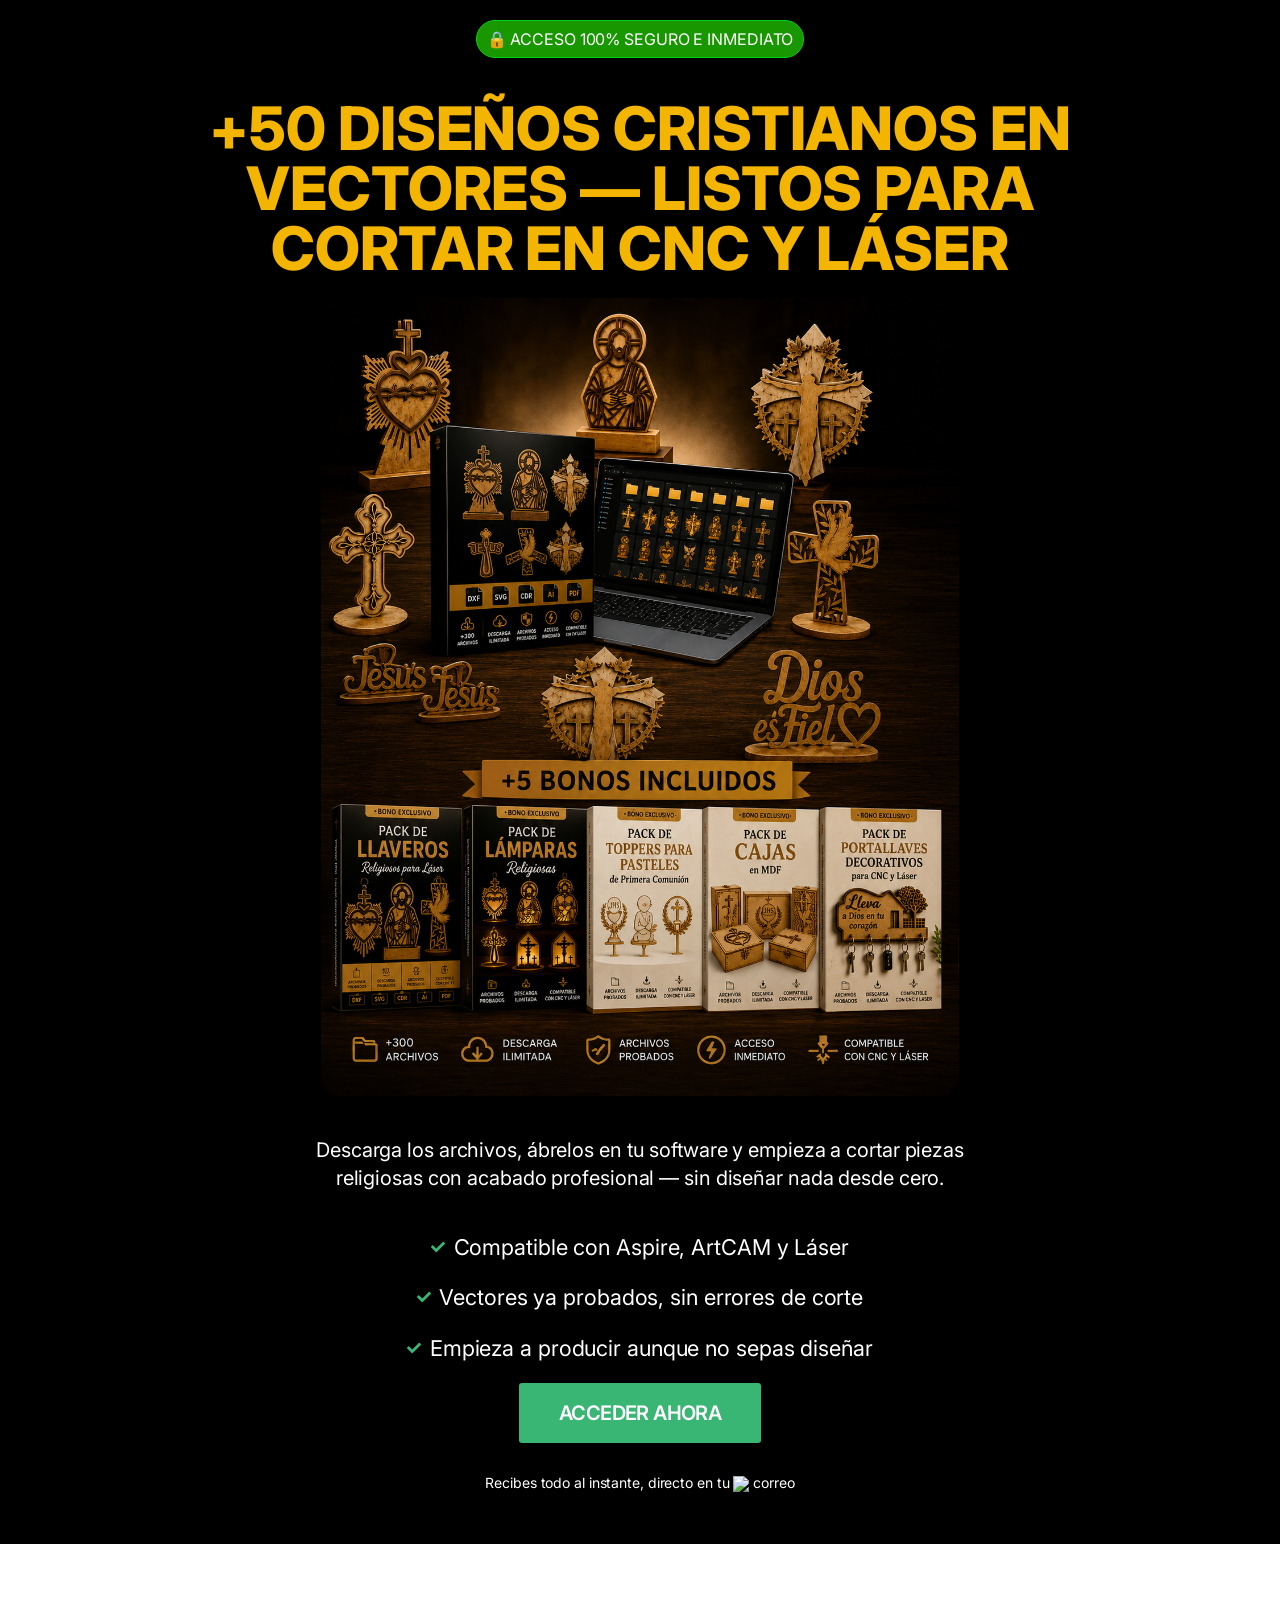
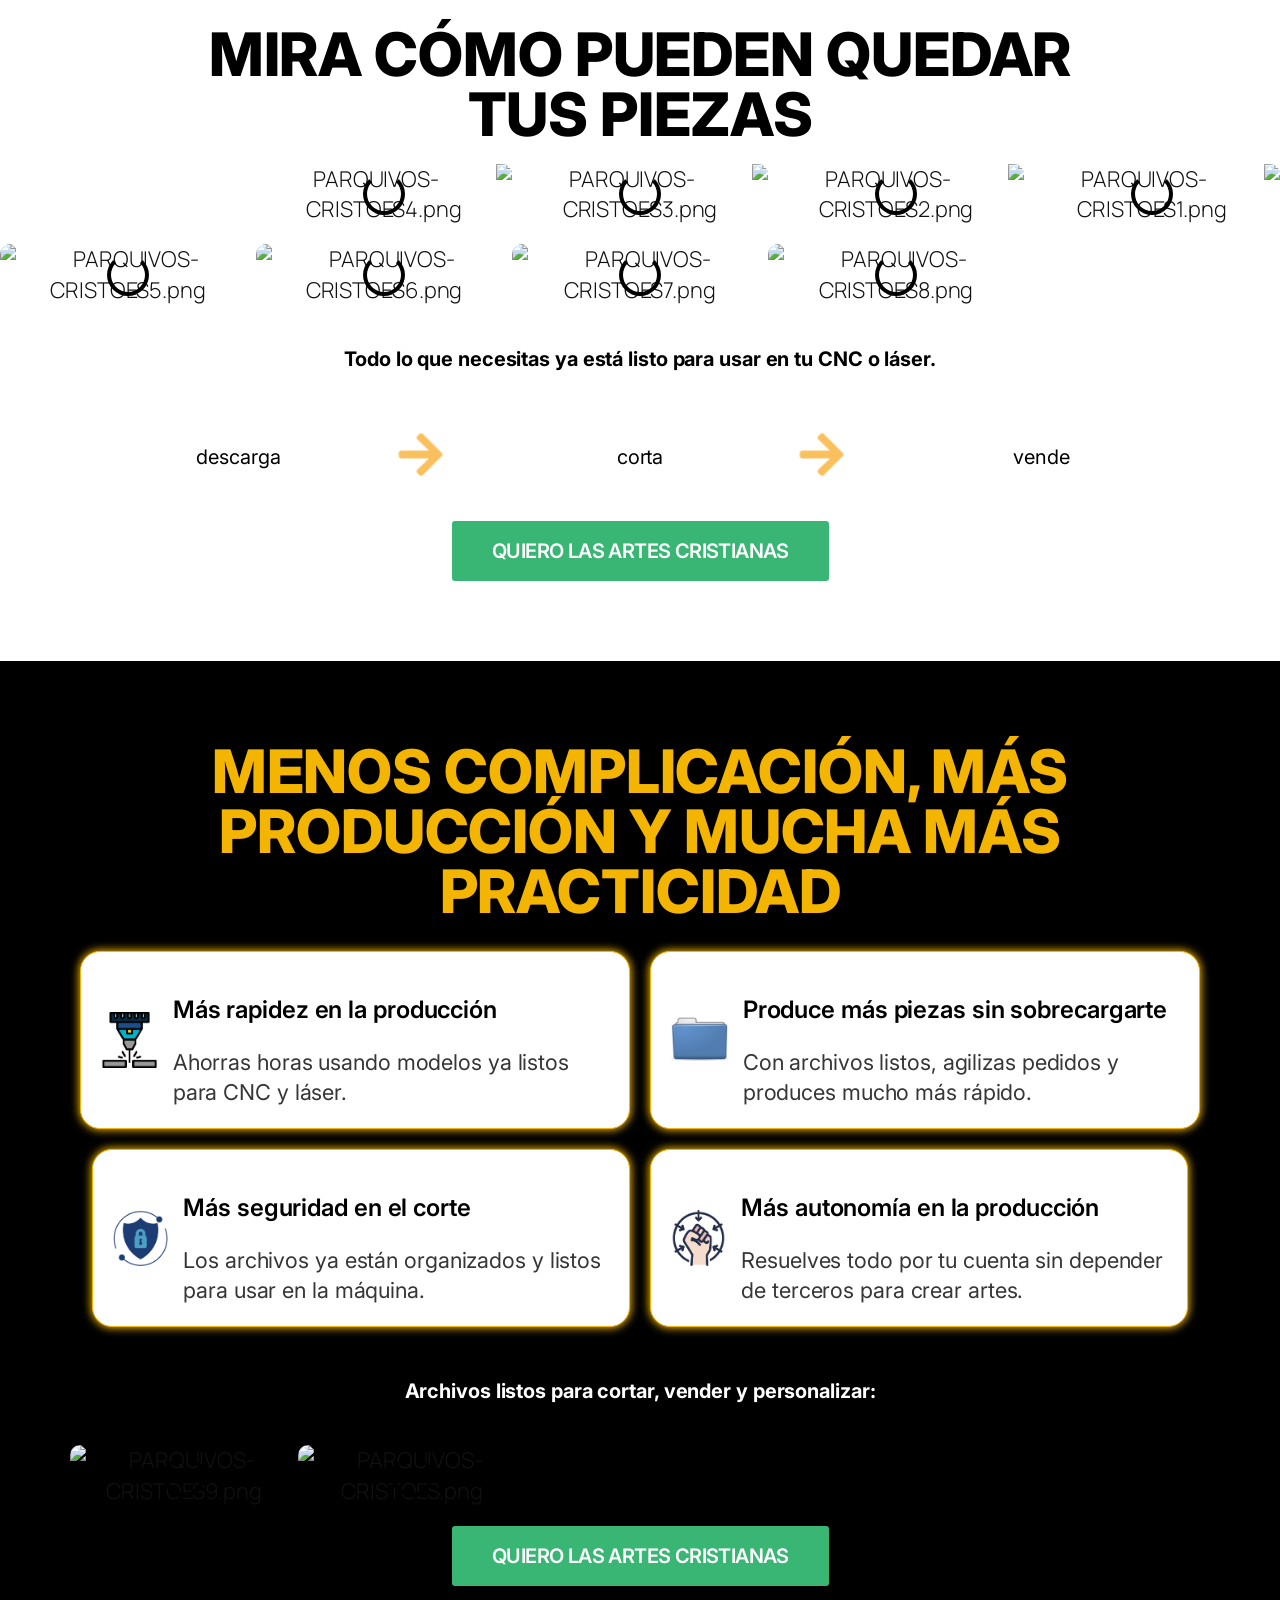
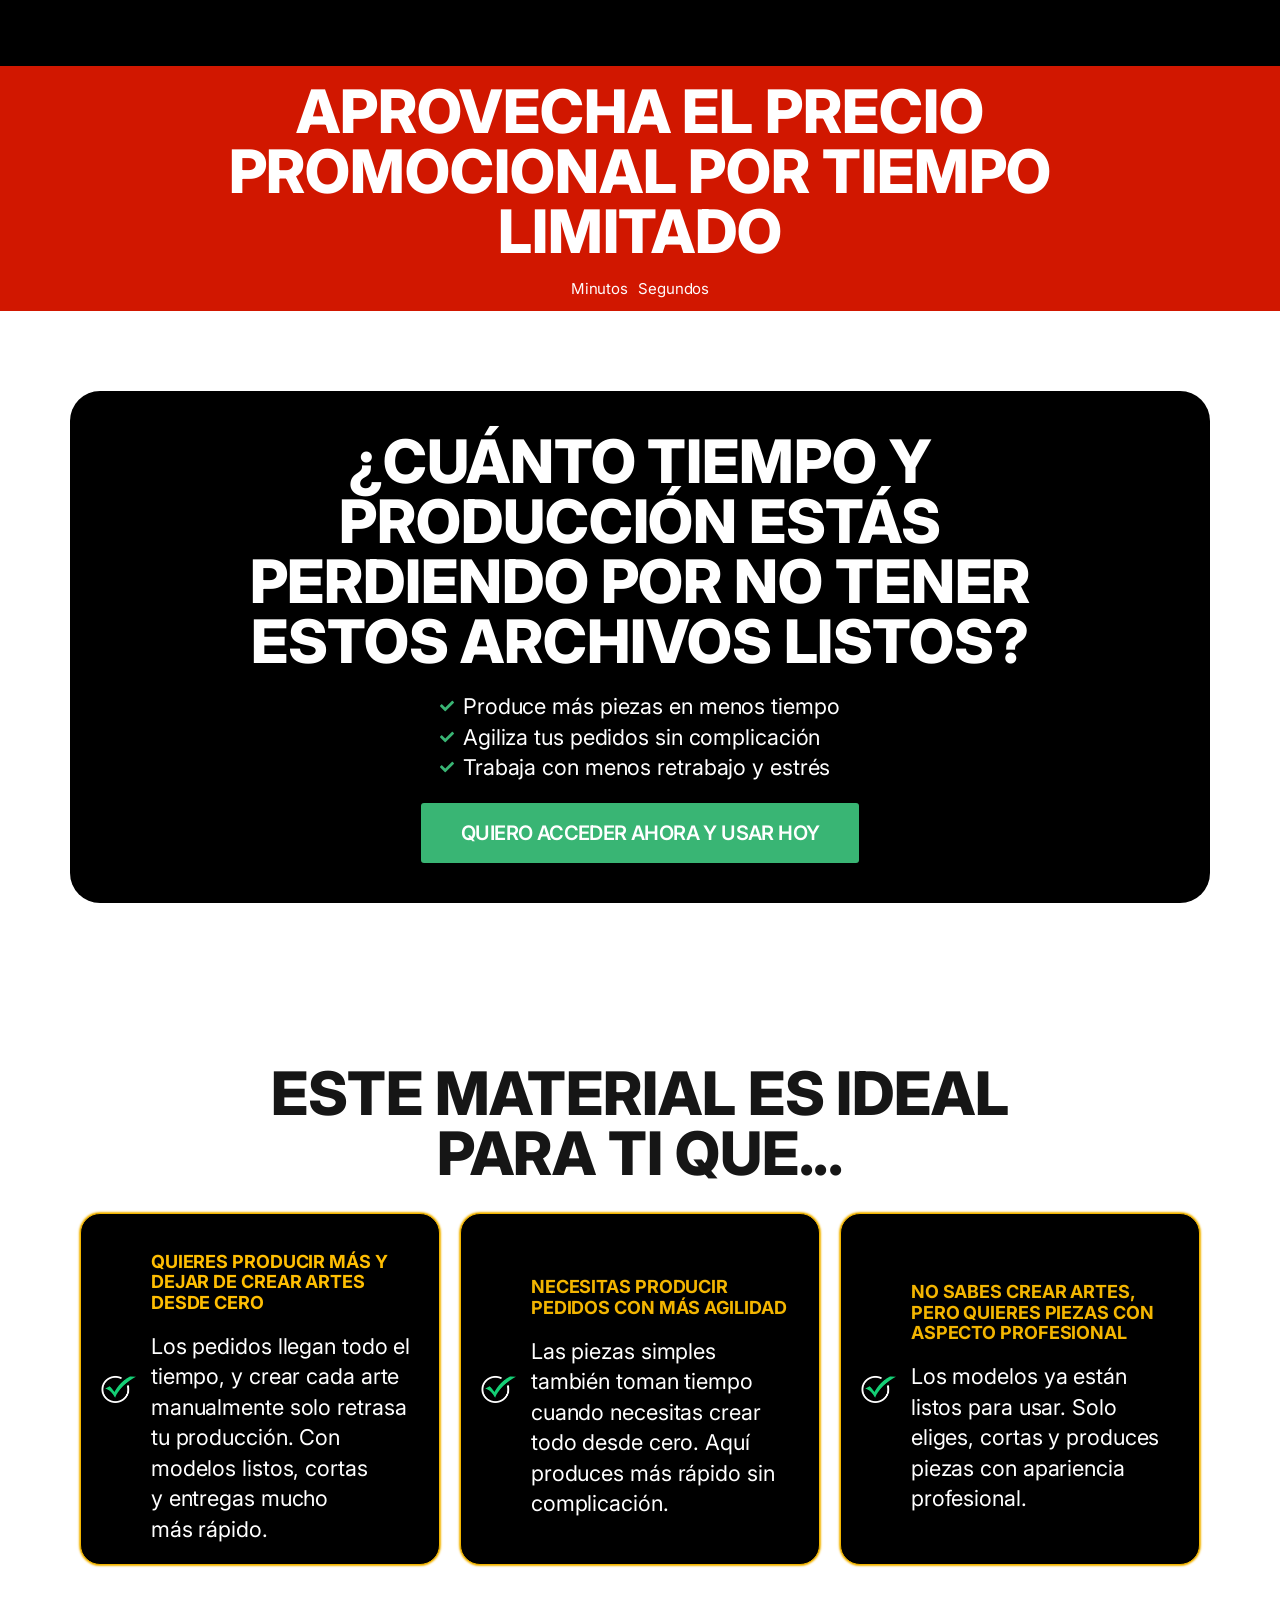
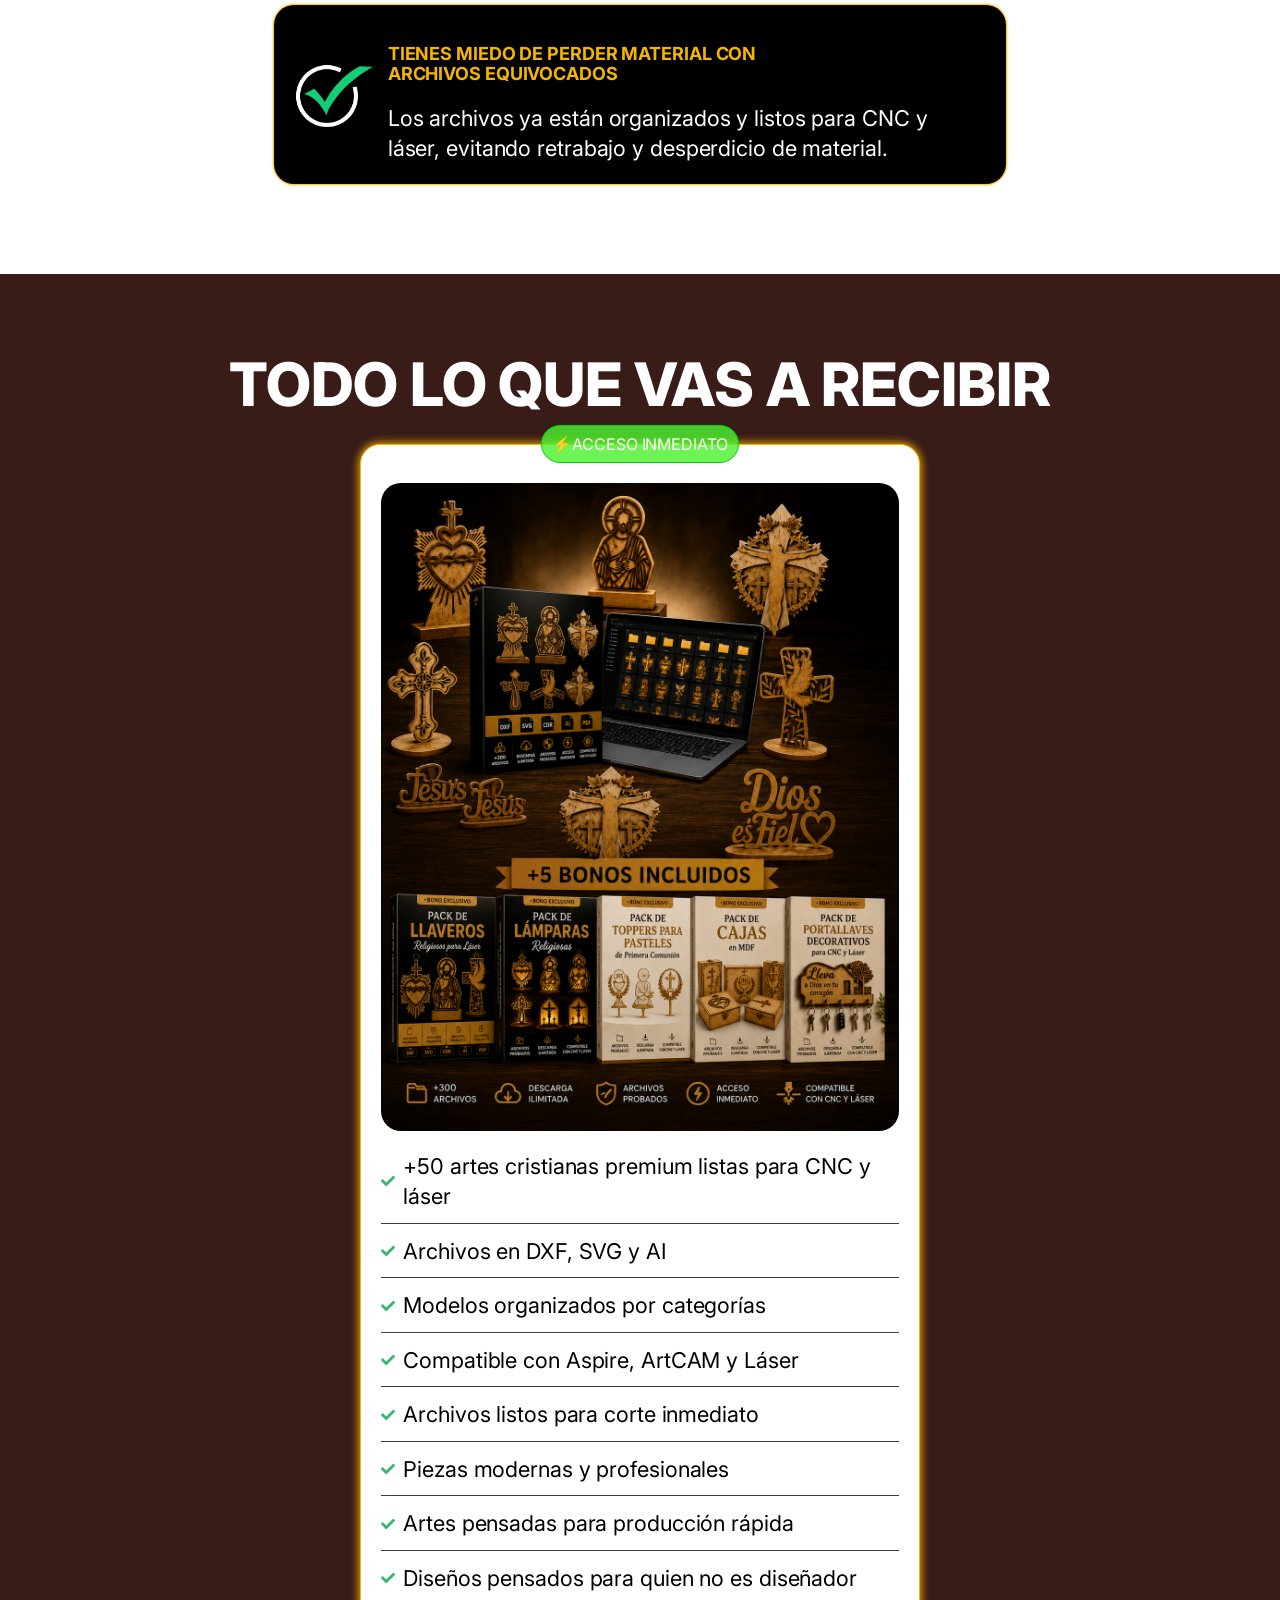
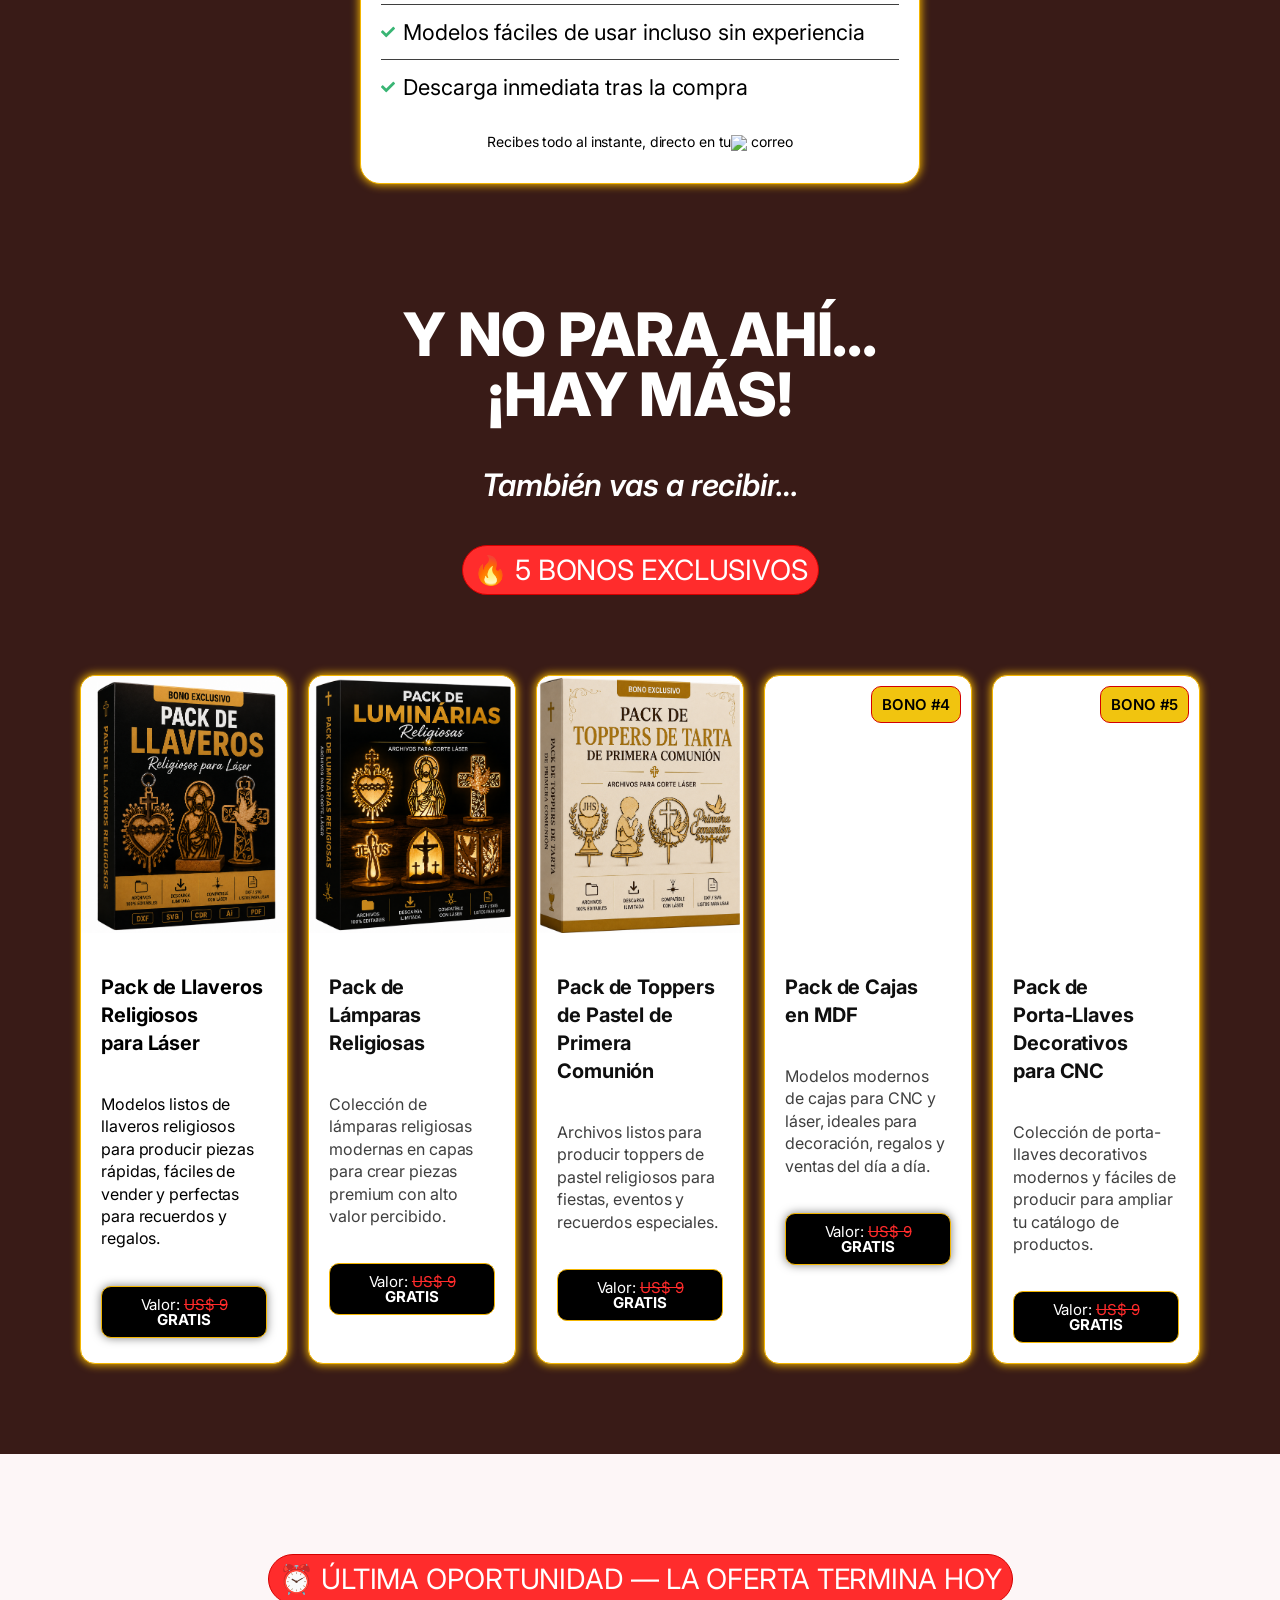
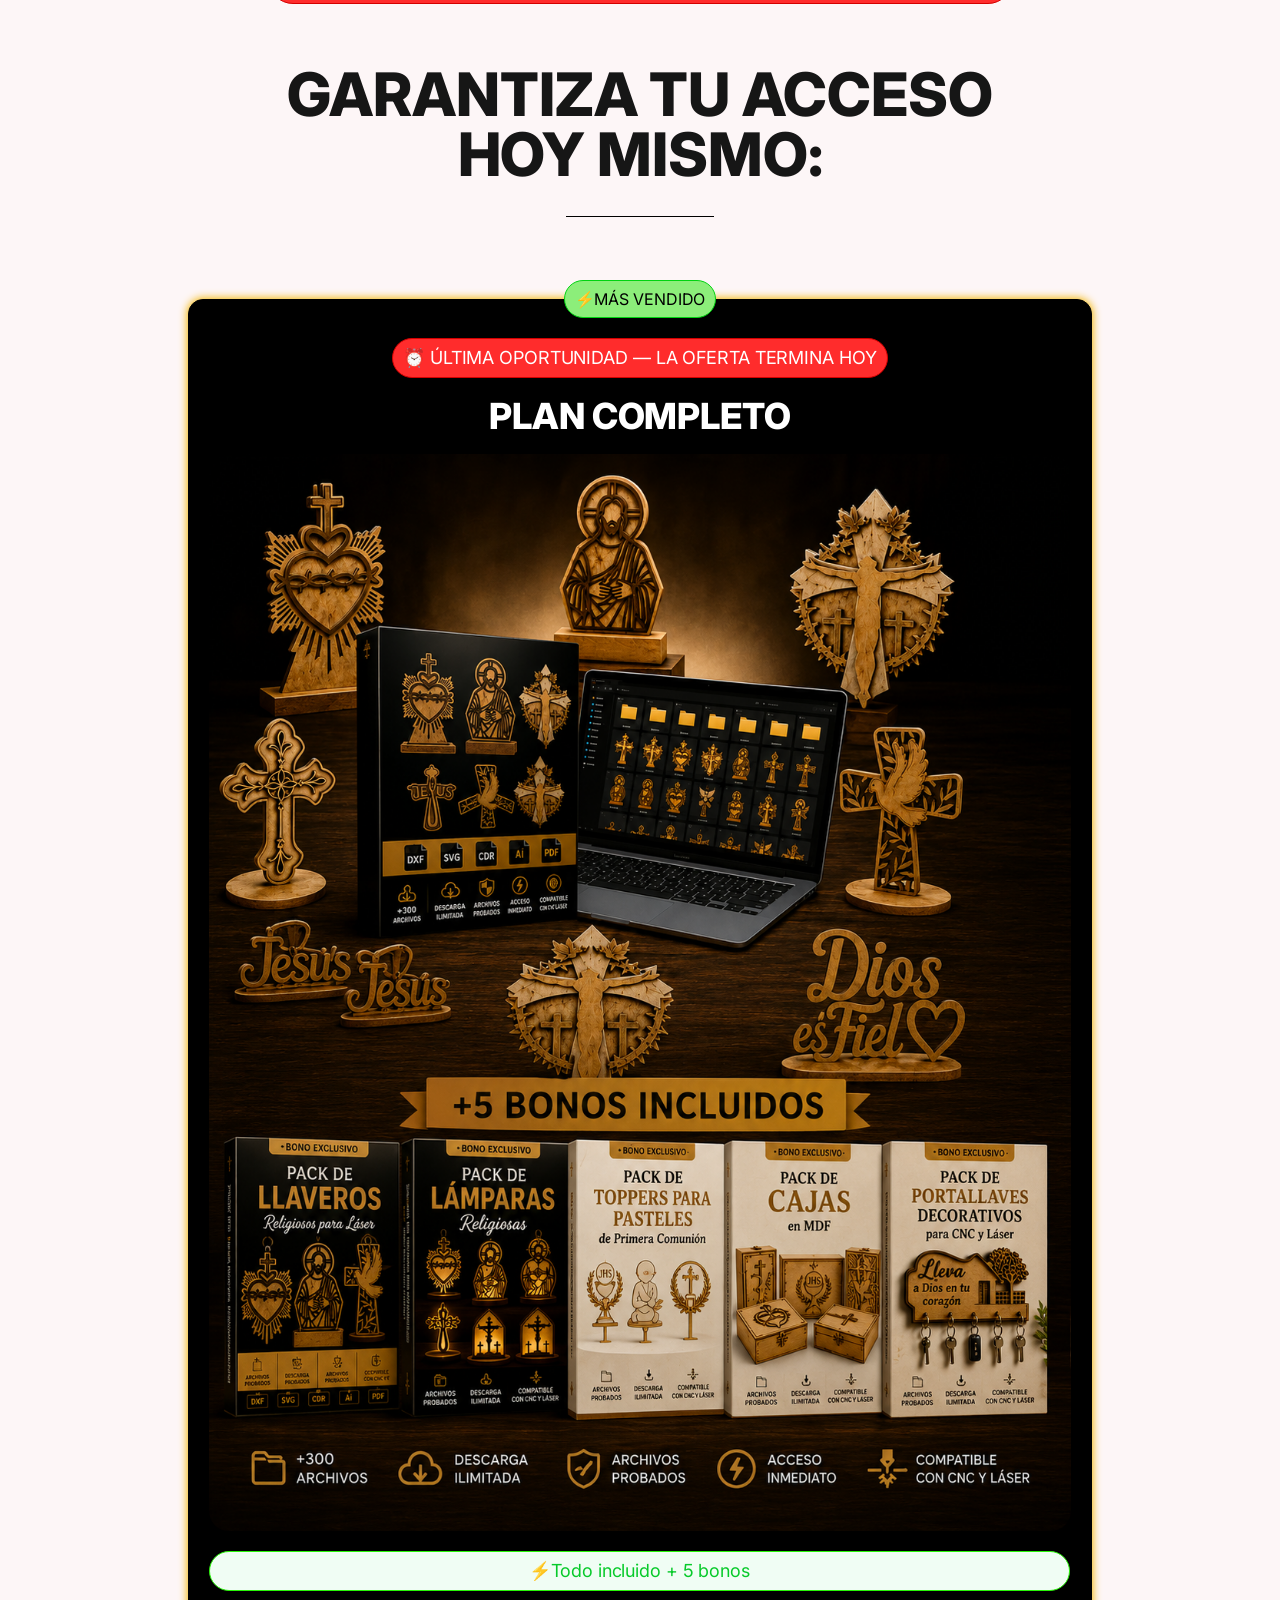
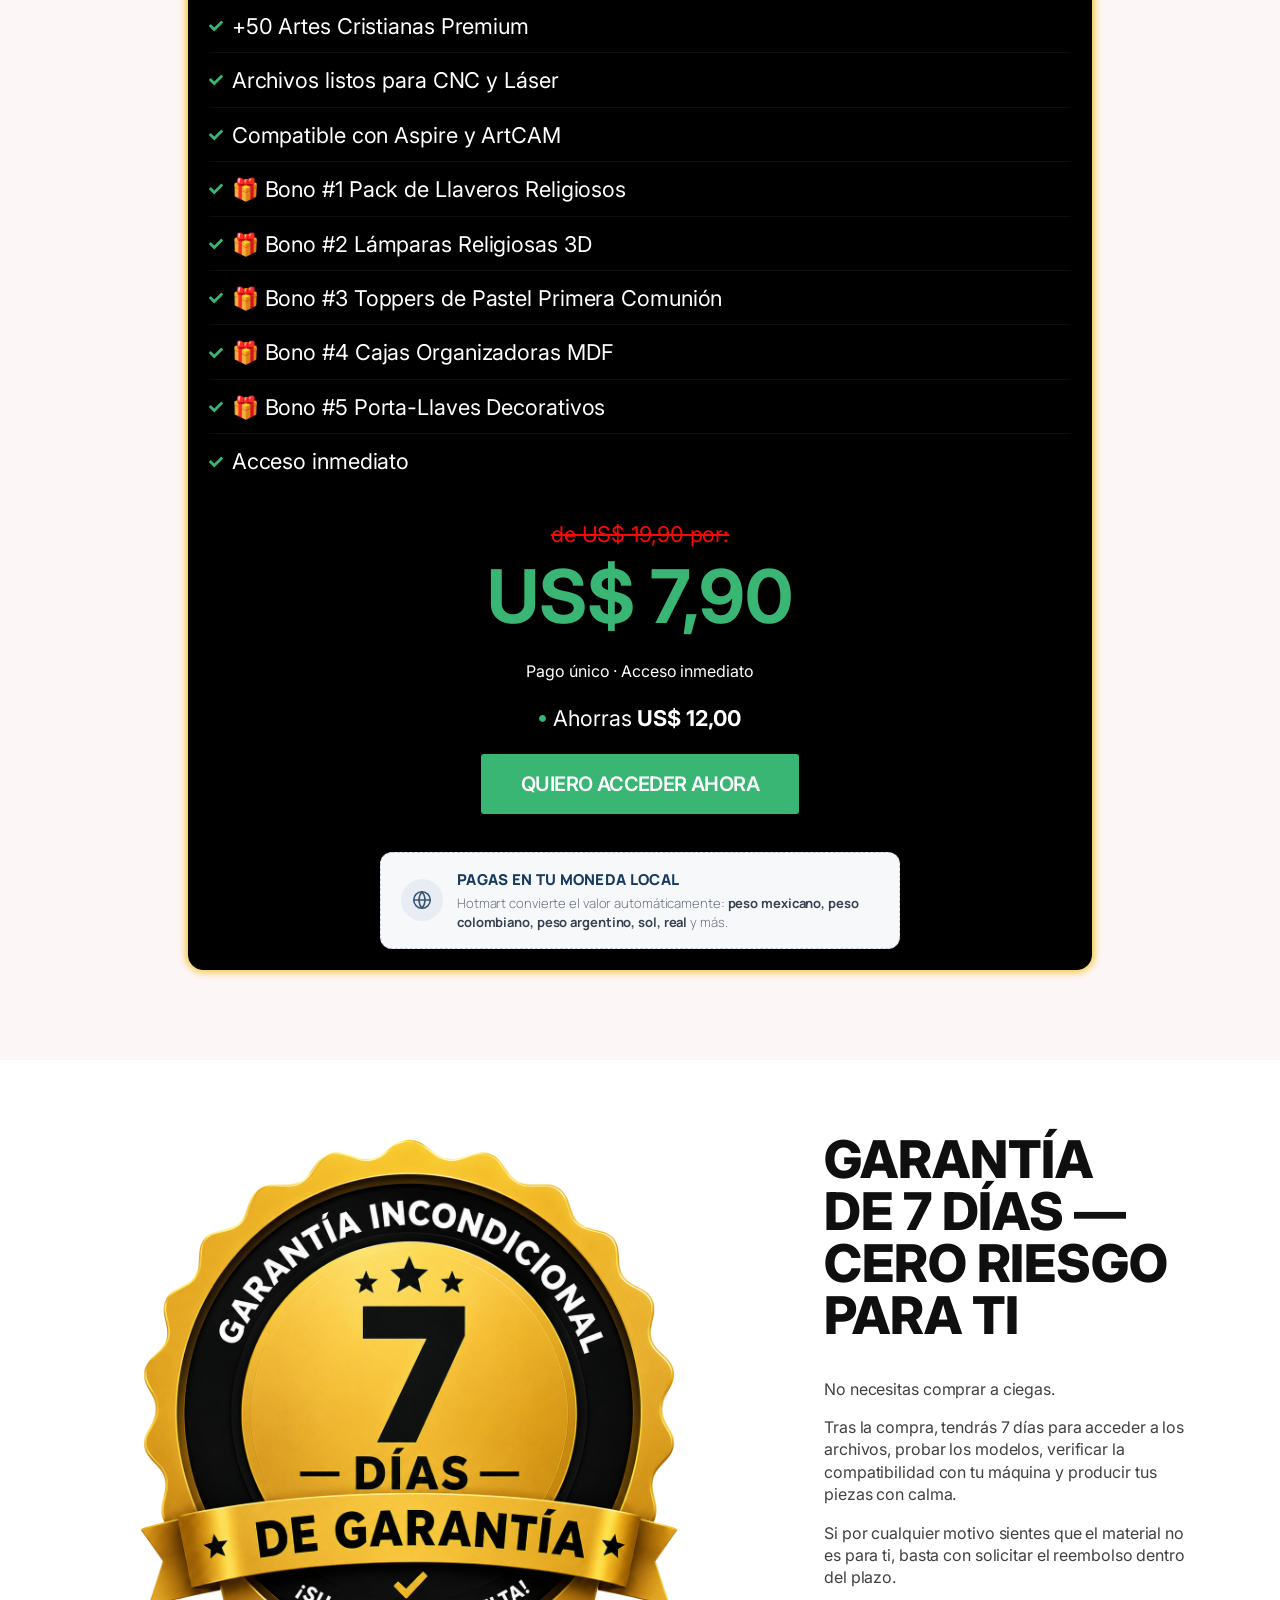
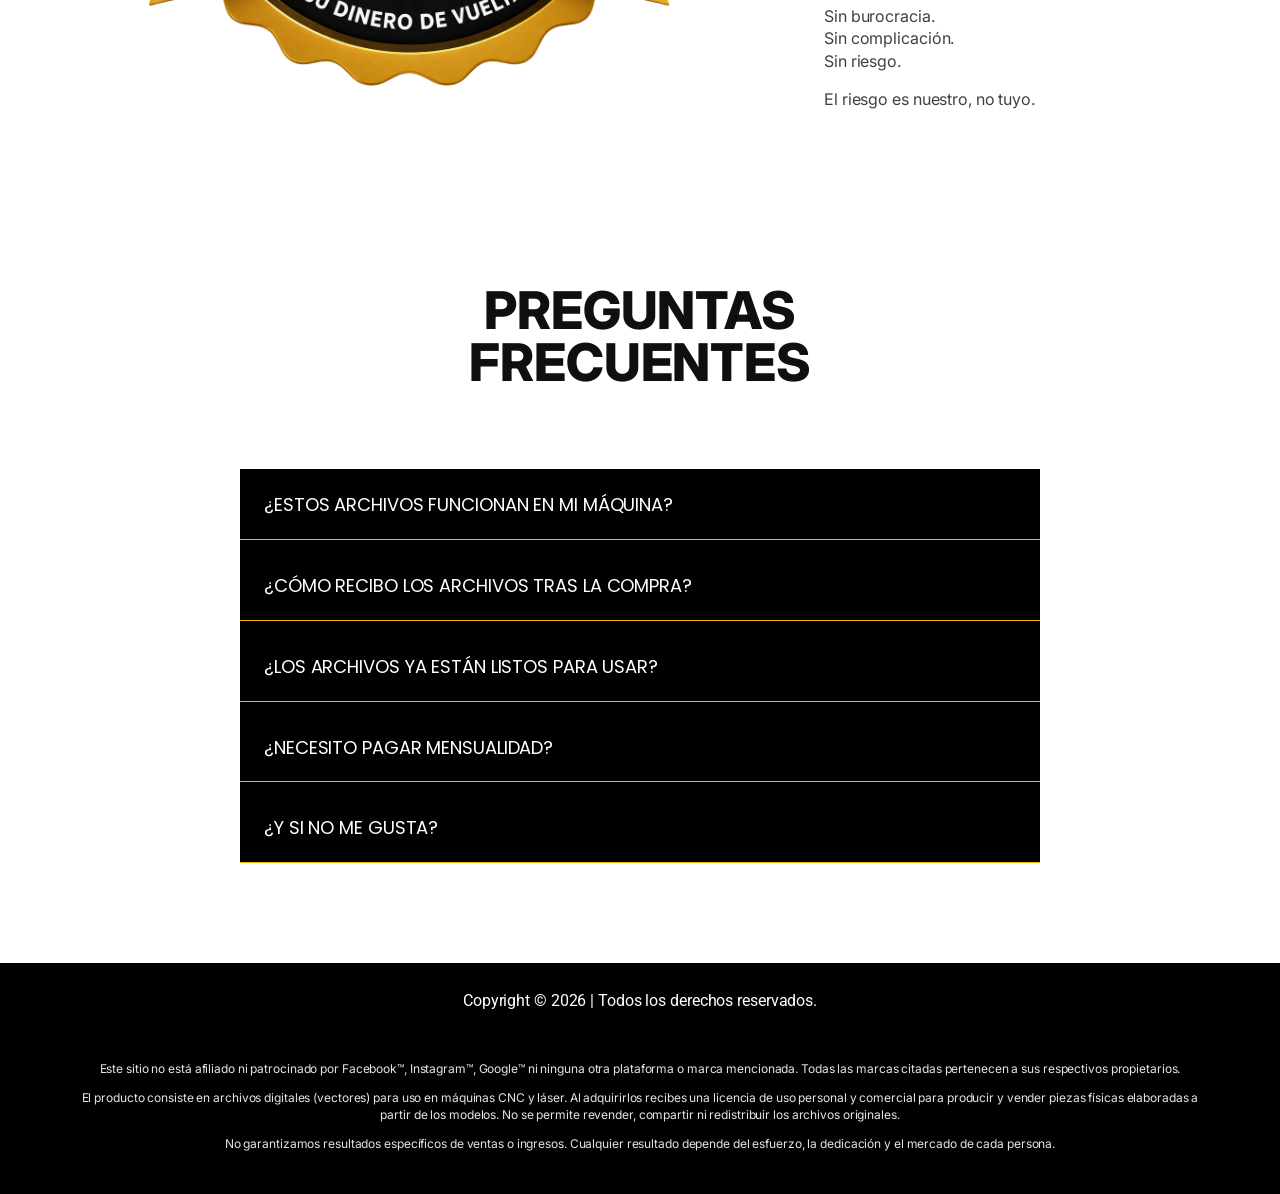
==== commit c4ad0371: "feat: imagen hero en espanol en todas las secciones, checkout Hotmart y pagina /artes-cristas/ tradu" ====
--- a/index.html
+++ b/index.html
@@ -348,7 +348,7 @@
 				<div class="elementor-element elementor-element-75222d2b elementor-widget elementor-widget-heading" data-id="75222d2b" data-element_type="widget" data-e-type="widget" data-widget_type="heading.default">
 					<h2 class="elementor-heading-title elementor-size-default">⚡ACCESO INMEDIATO </h2>				</div>
 				<div class="elementor-element elementor-element-69419552 elementor-widget elementor-widget-image" data-id="69419552" data-element_type="widget" data-e-type="widget" data-widget_type="image.default">
-															<img fetchpriority="high" decoding="async" width="819" height="1024" src="./wp-content/uploads/2026/05/ChatGPT-Image-15-de-mai.-de-2026-11_10_30-819x1024.png" class="attachment-large size-large wp-image-1797" alt="" srcset="./wp-content/uploads/2026/05/ChatGPT-Image-15-de-mai.-de-2026-11_10_30-819x1024.png 819w, ./wp-content/uploads/2026/05/ChatGPT-Image-15-de-mai.-de-2026-11_10_30-240x300.png 240w, ./wp-content/uploads/2026/05/ChatGPT-Image-15-de-mai.-de-2026-11_10_30-768x960.png 768w, ./wp-content/uploads/2026/05/ChatGPT-Image-15-de-mai.-de-2026-11_10_30.png 1122w" sizes="(max-width: 819px) 100vw, 819px">															</div>
+															<img fetchpriority="high" decoding="async" width="1122" height="1402" src="./wp-content/uploads/2026/05/hero-oferta-bonos.png" class="attachment-large size-large" alt="+50 diseños cristianos listos para CNC y láser + 5 bonos incluidos">															</div>
 				<div class="elementor-element elementor-element-307355cc elementor-icon-list--layout-traditional elementor-list-item-link-full_width elementor-widget elementor-widget-icon-list" data-id="307355cc" data-element_type="widget" data-e-type="widget" data-widget_type="icon-list.default">
 							<ul class="elementor-icon-list-items">
 							<li class="elementor-icon-list-item">
@@ -580,7 +580,7 @@
 						</ul>
 						</div>
 				<div class="elementor-element elementor-element-4fda8a3b e-transform elementor-mobile-align-justify elementor-invisible elementor-widget elementor-widget-button" data-id="4fda8a3b" data-element_type="widget" data-e-type="widget" data-settings='{"_animation":"pulse","_transform_scale_effect_hover":{"unit":"px","size":1.05,"sizes":[]},"_transform_scale_effect_hover_tablet":{"unit":"px","size":"","sizes":[]},"_transform_scale_effect_hover_mobile":{"unit":"px","size":"","sizes":[]}}' data-widget_type="button.default">
-										<a class="elementor-button elementor-button-link elementor-size-sm" href="https://REEMPLAZA-CON-TU-LINK-DE-PAGO.com" rel="nofollow noreferrer">
+										<a class="elementor-button elementor-button-link elementor-size-sm" href="https://pay.hotmart.com/O106463435I?checkoutMode=10" rel="nofollow noreferrer">
 						<span class="elementor-button-content-wrapper">
 									<span class="elementor-button-text">QUIERO ACCEDER AHORA</span>
 					</span>
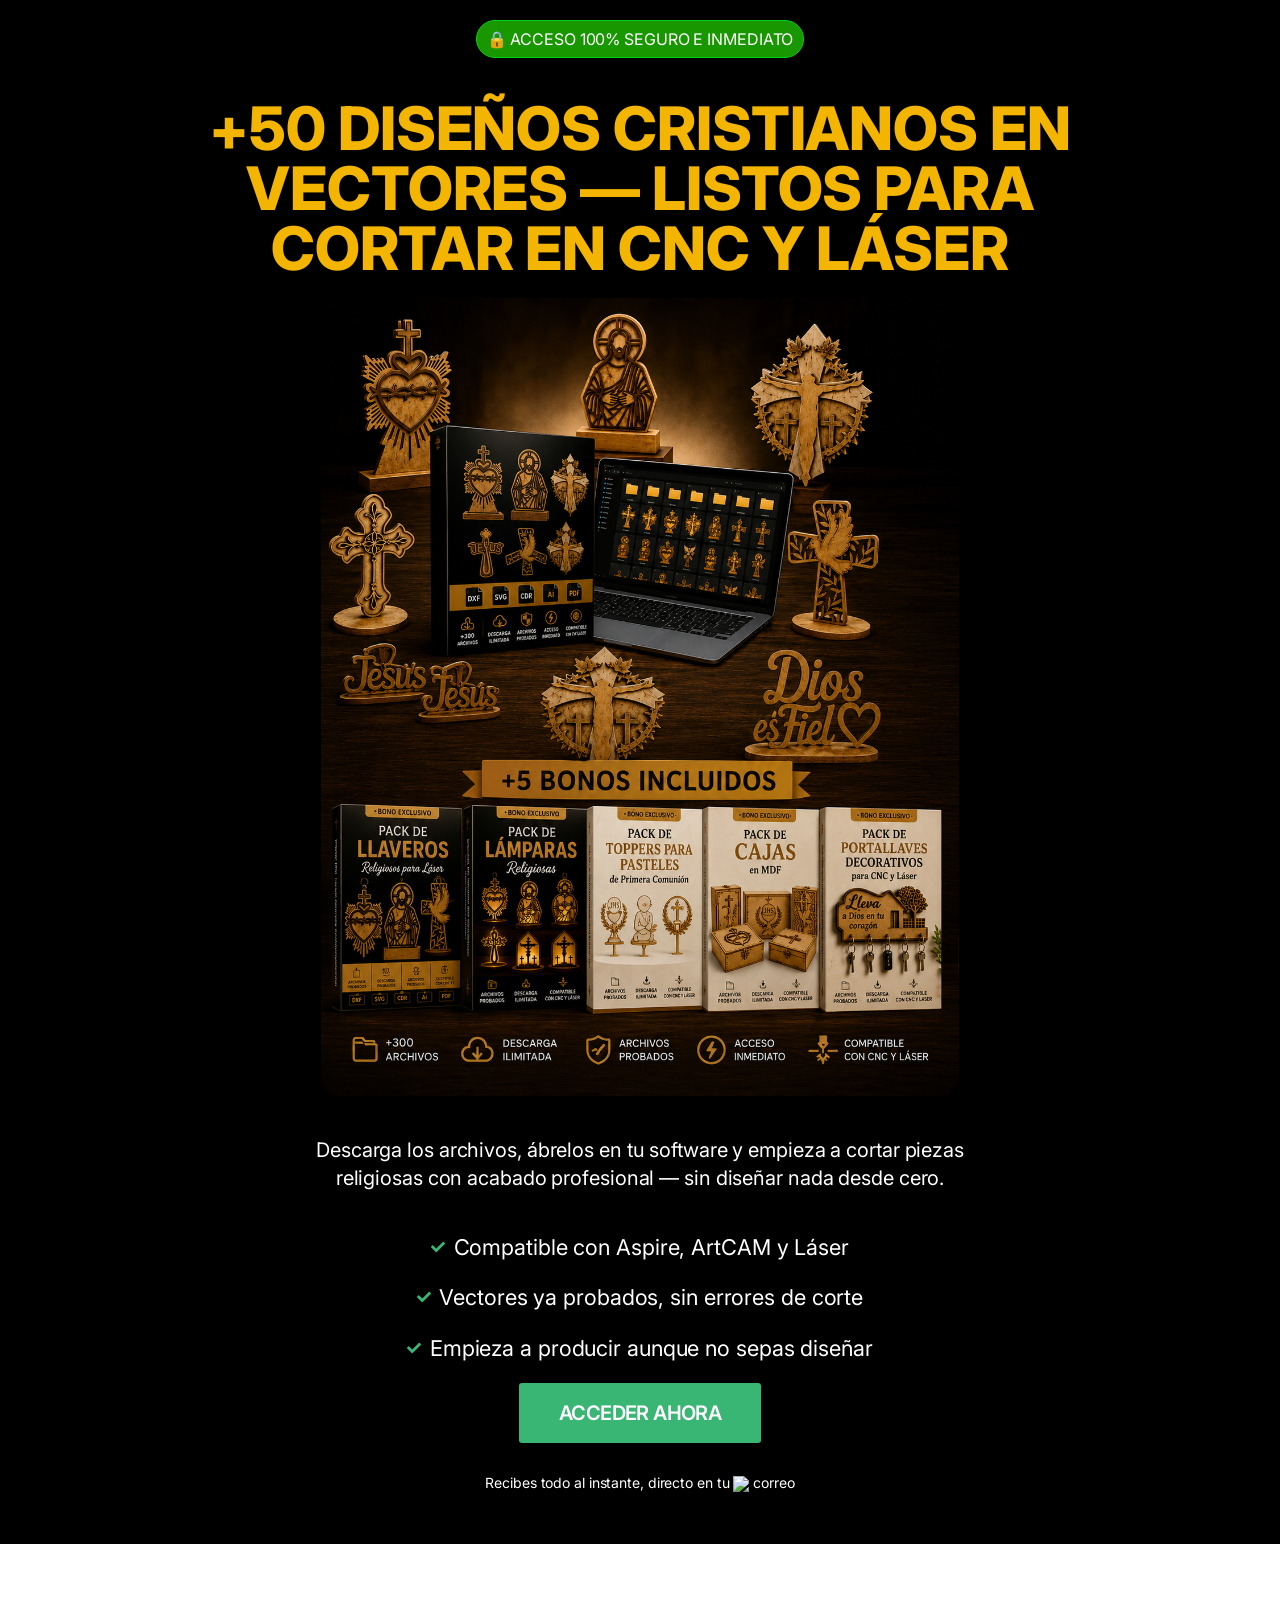
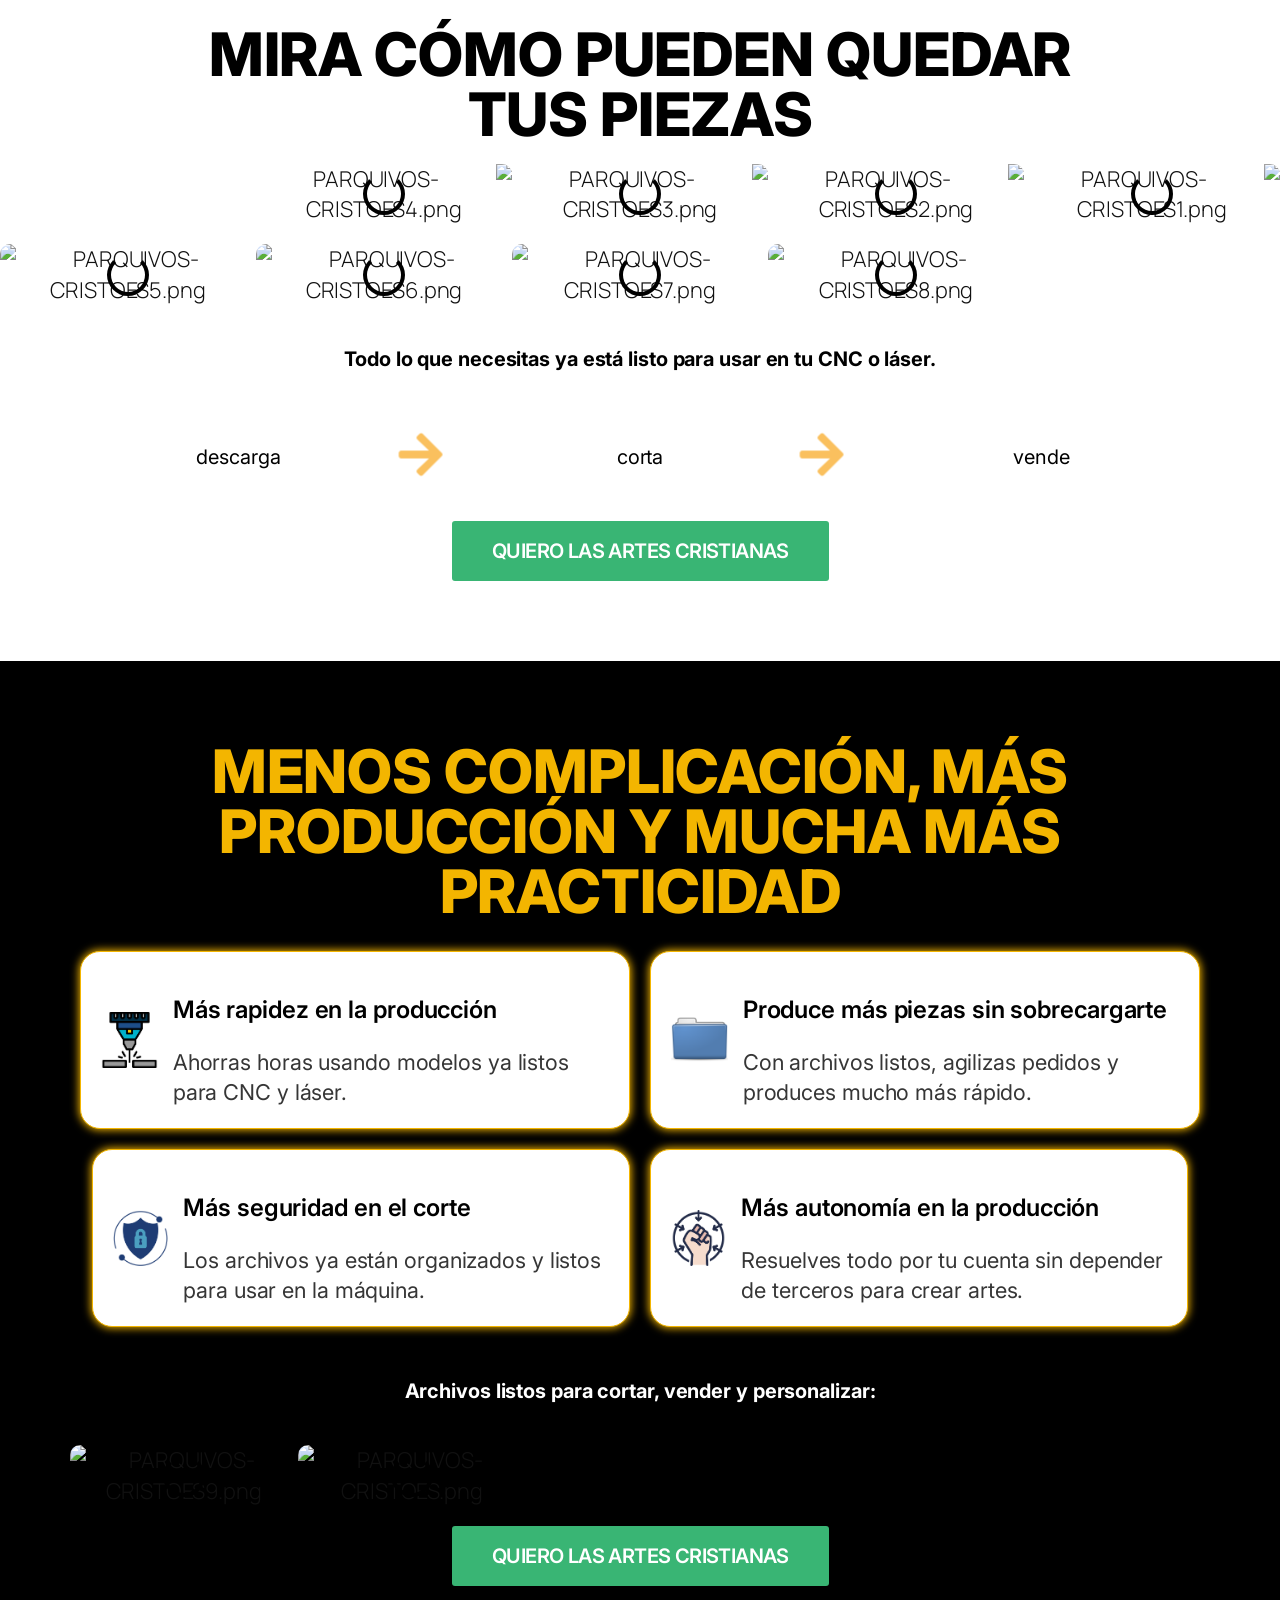
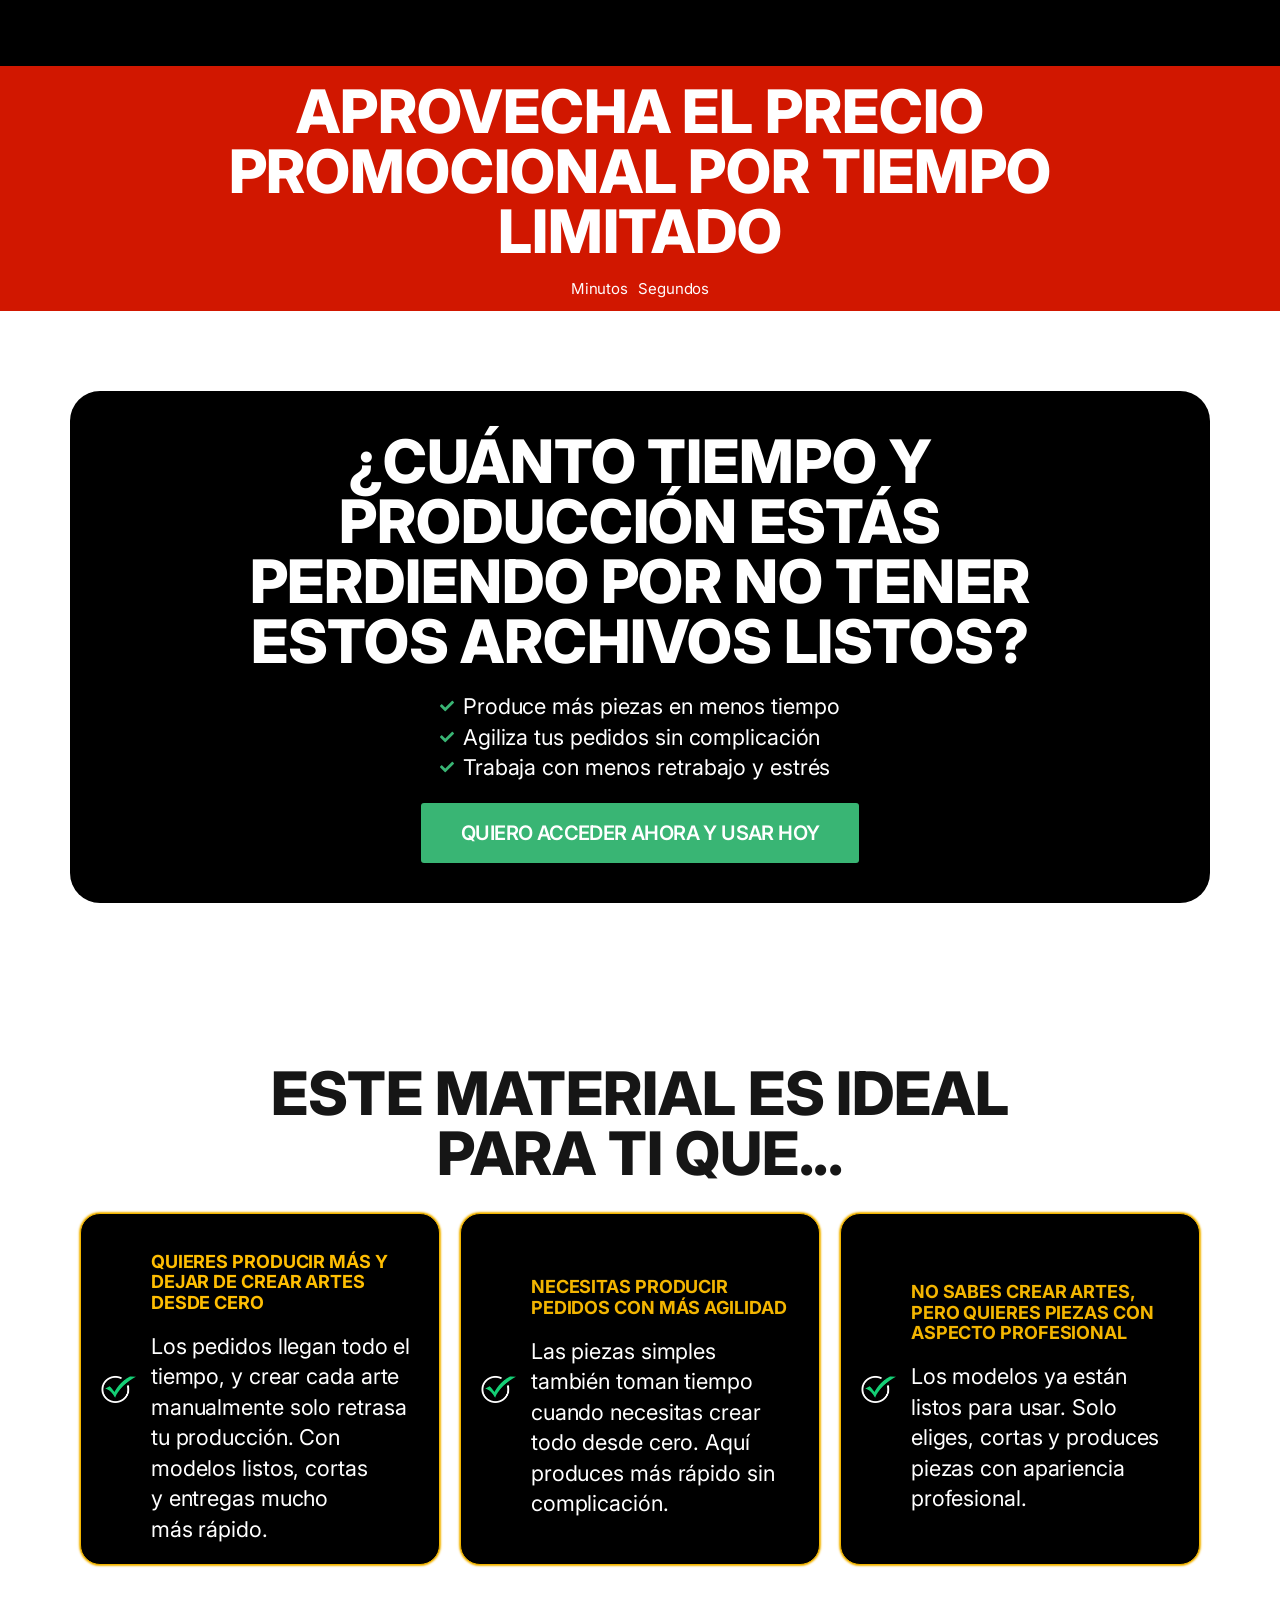
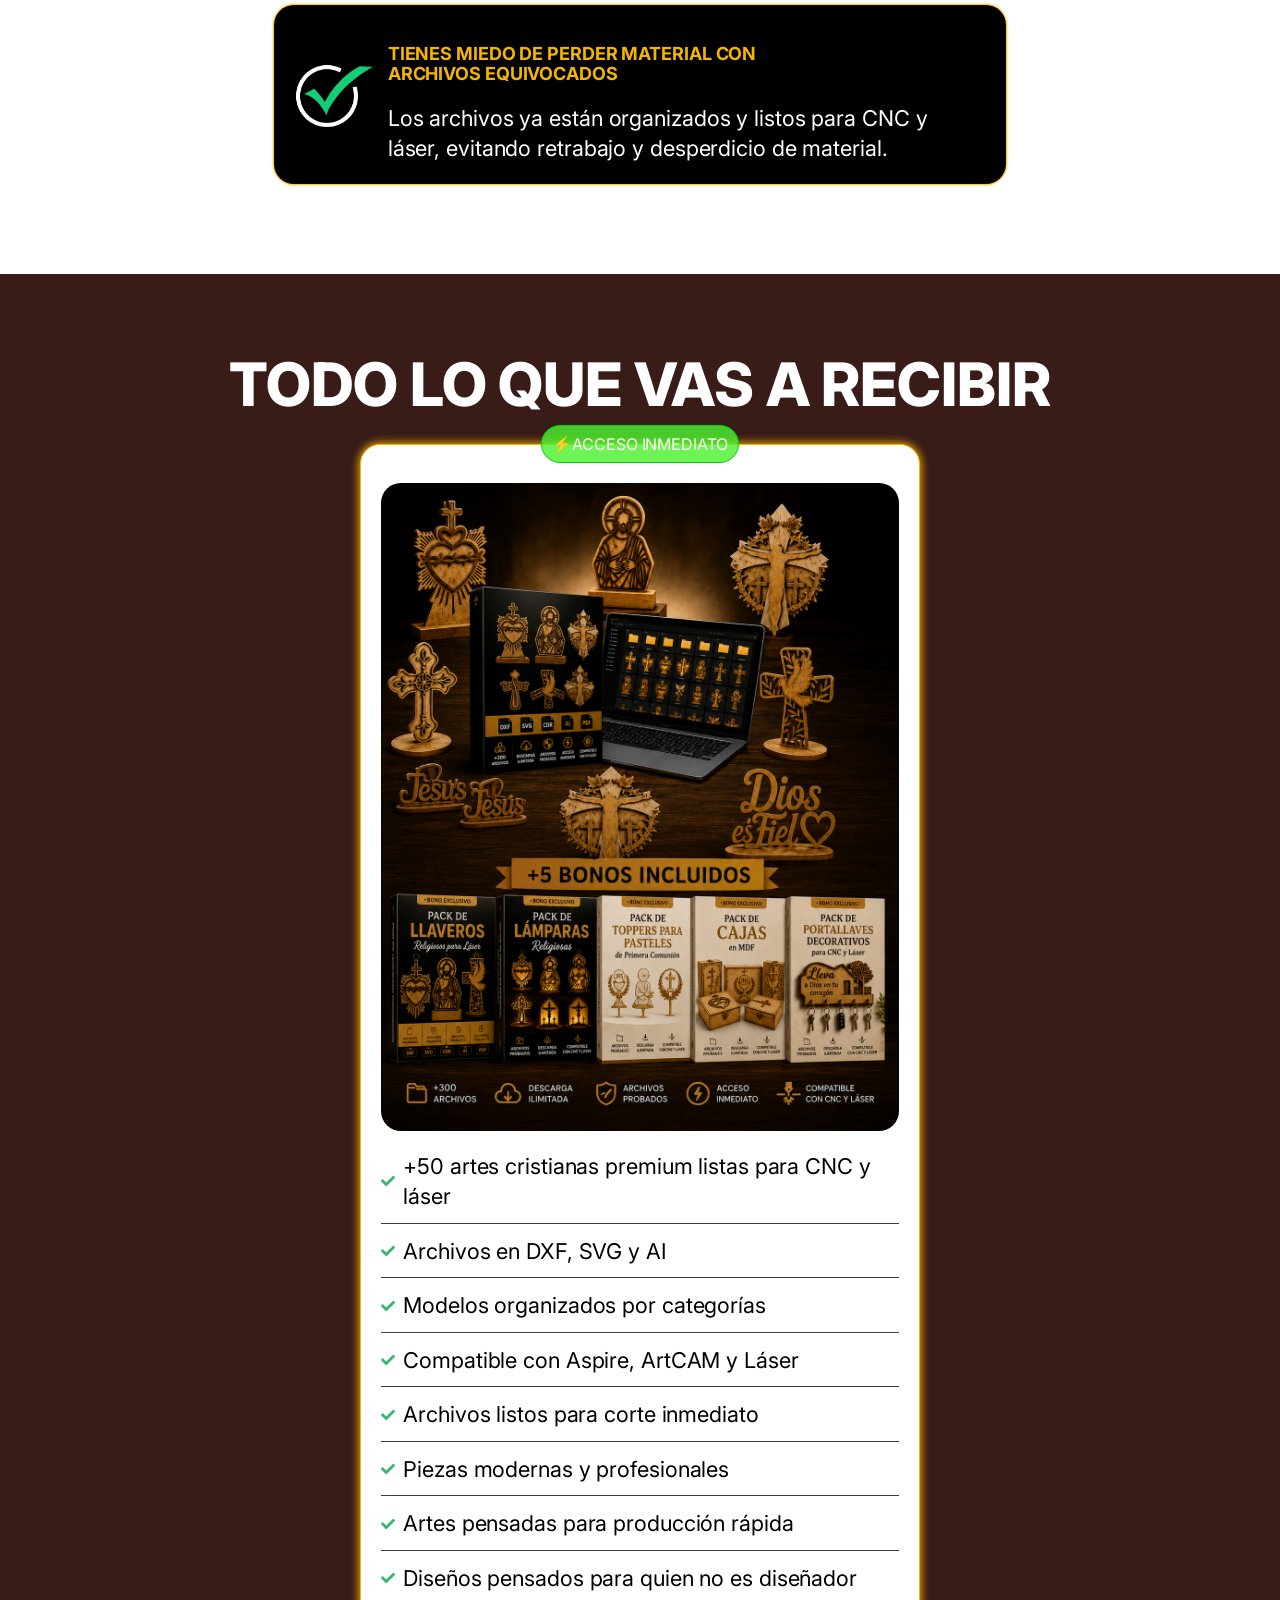
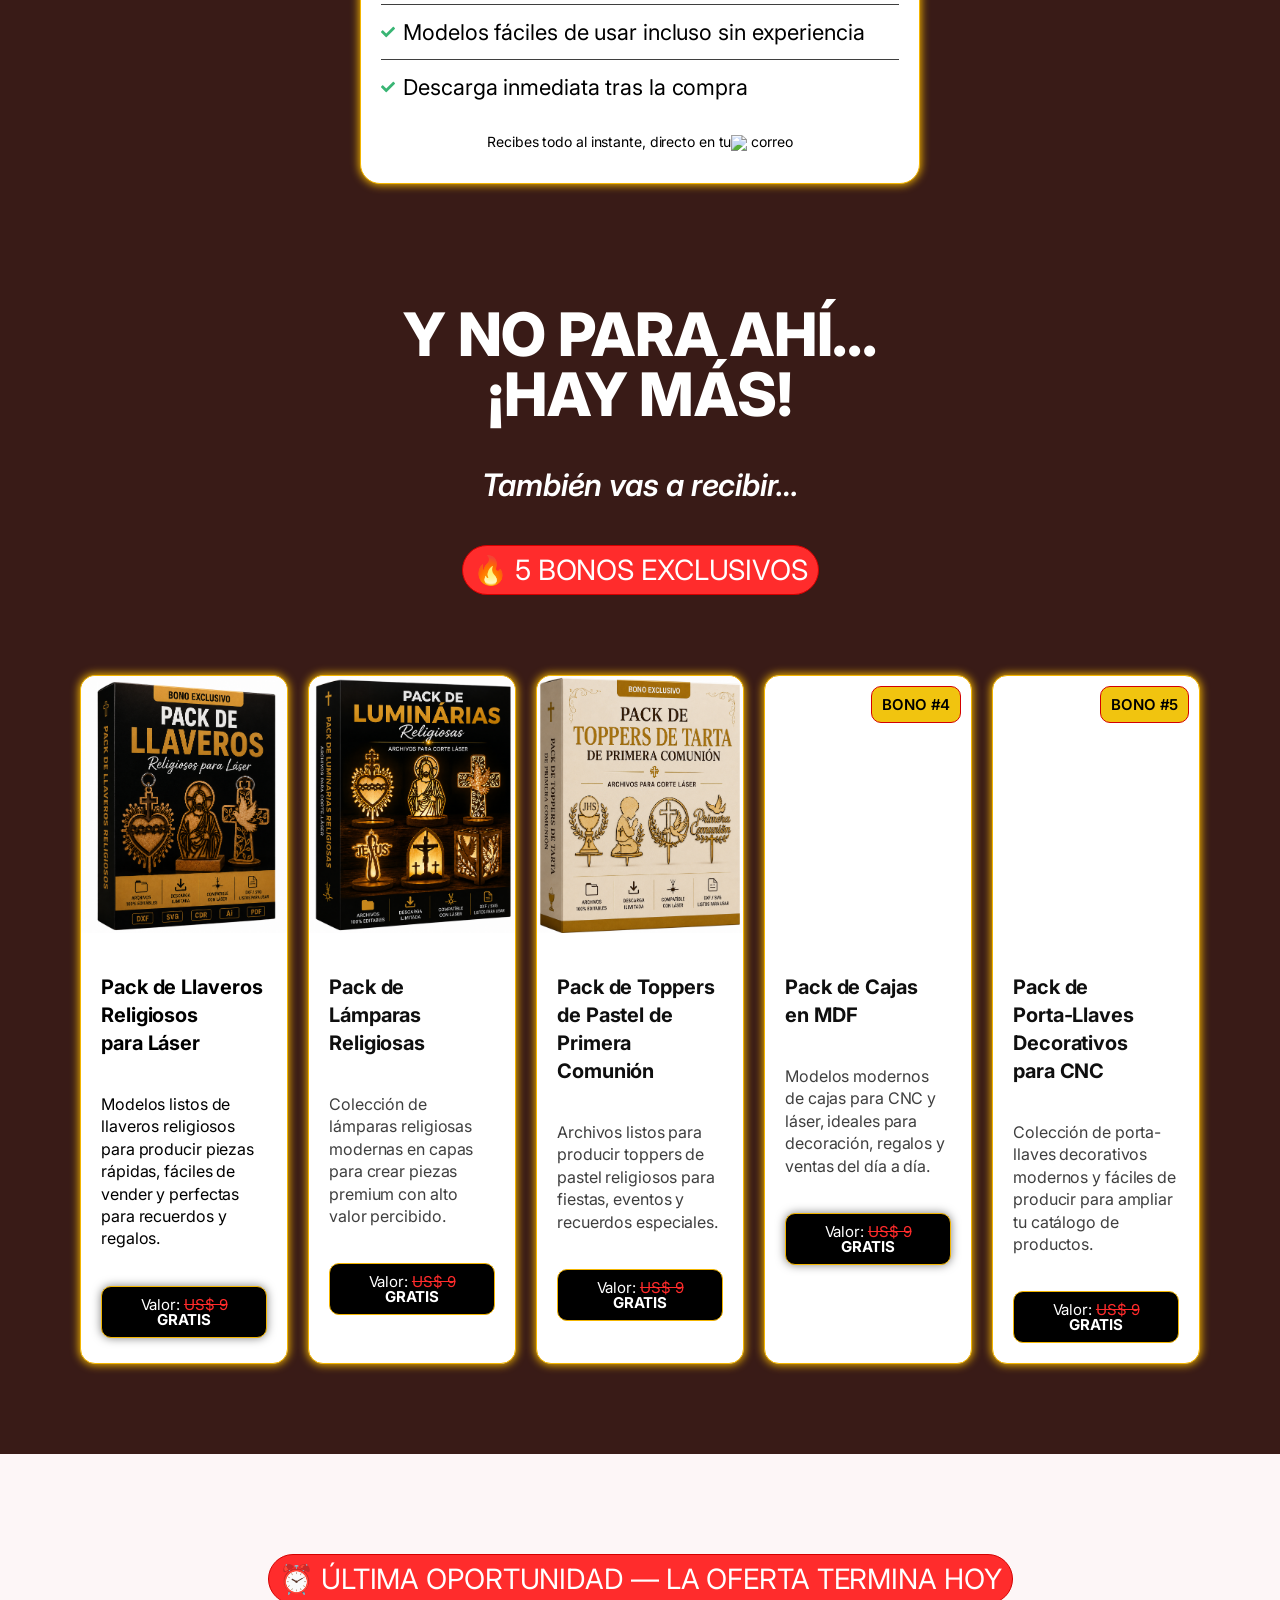
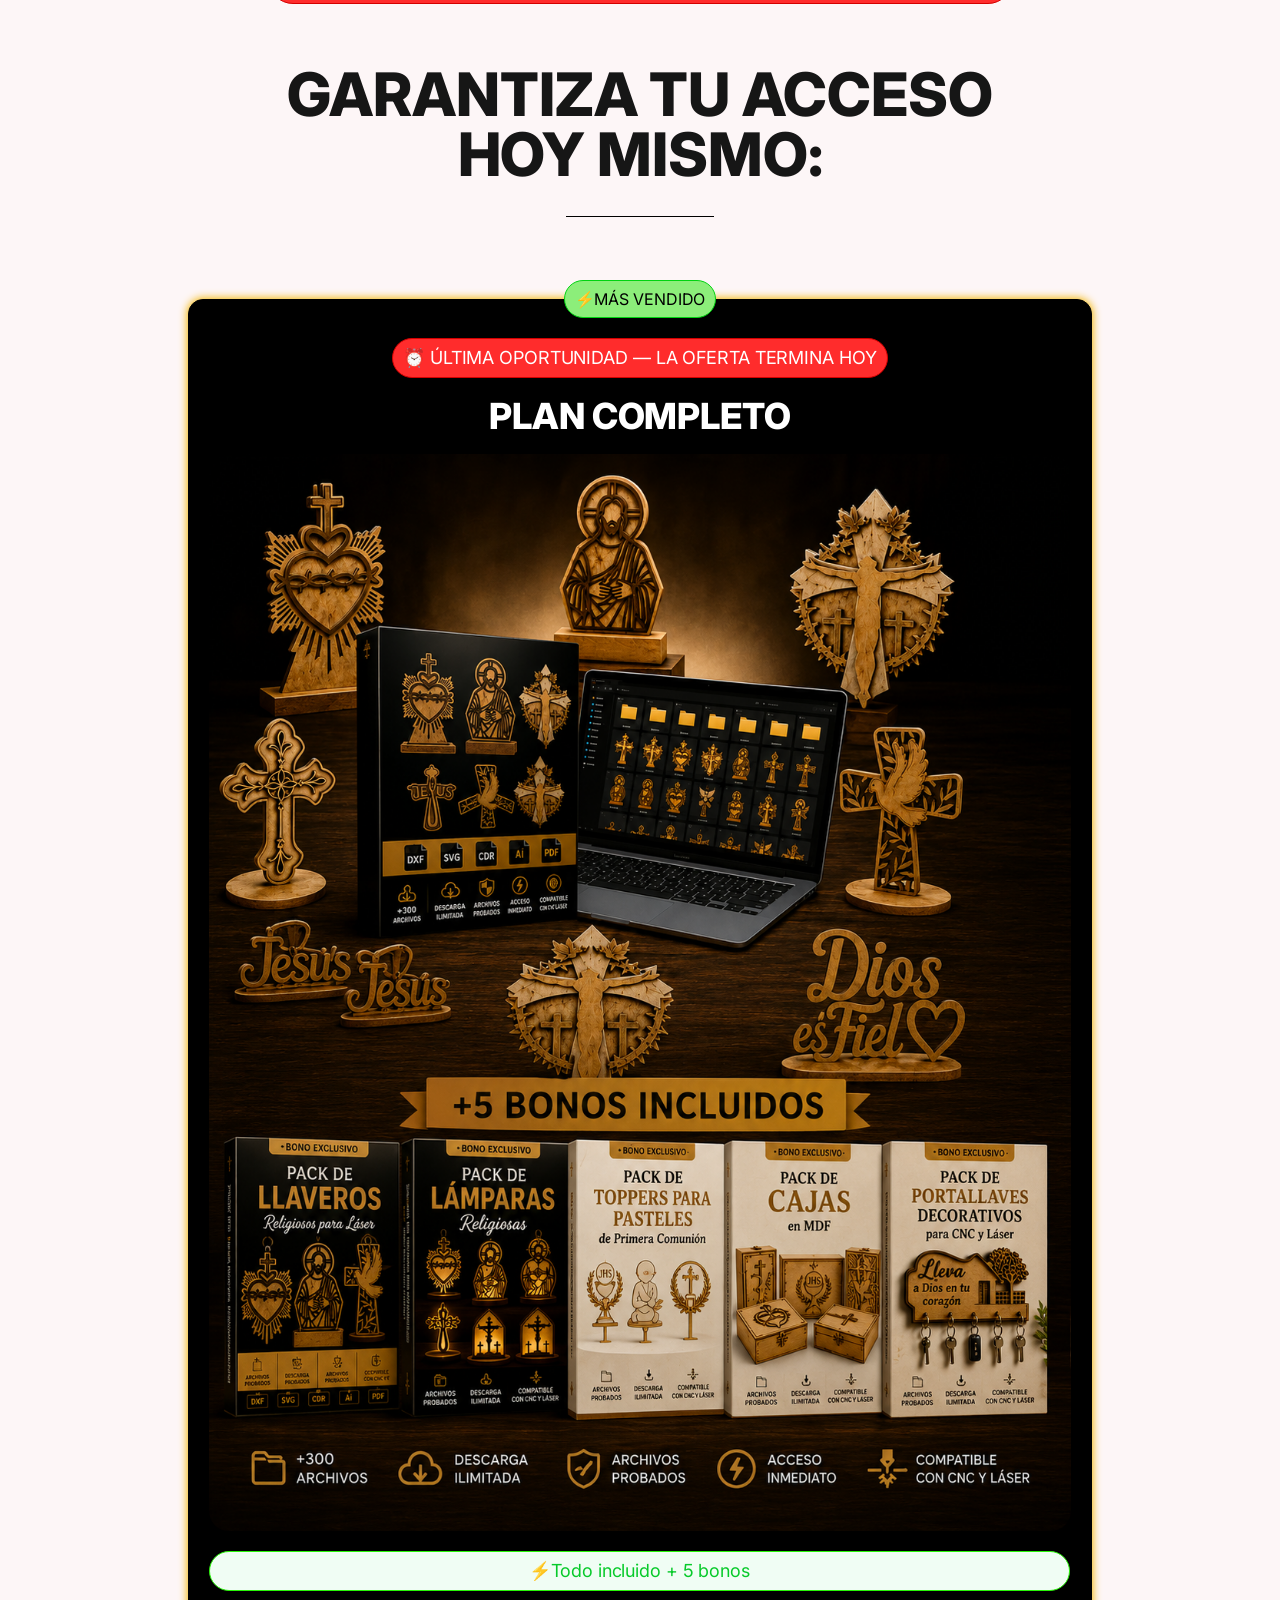
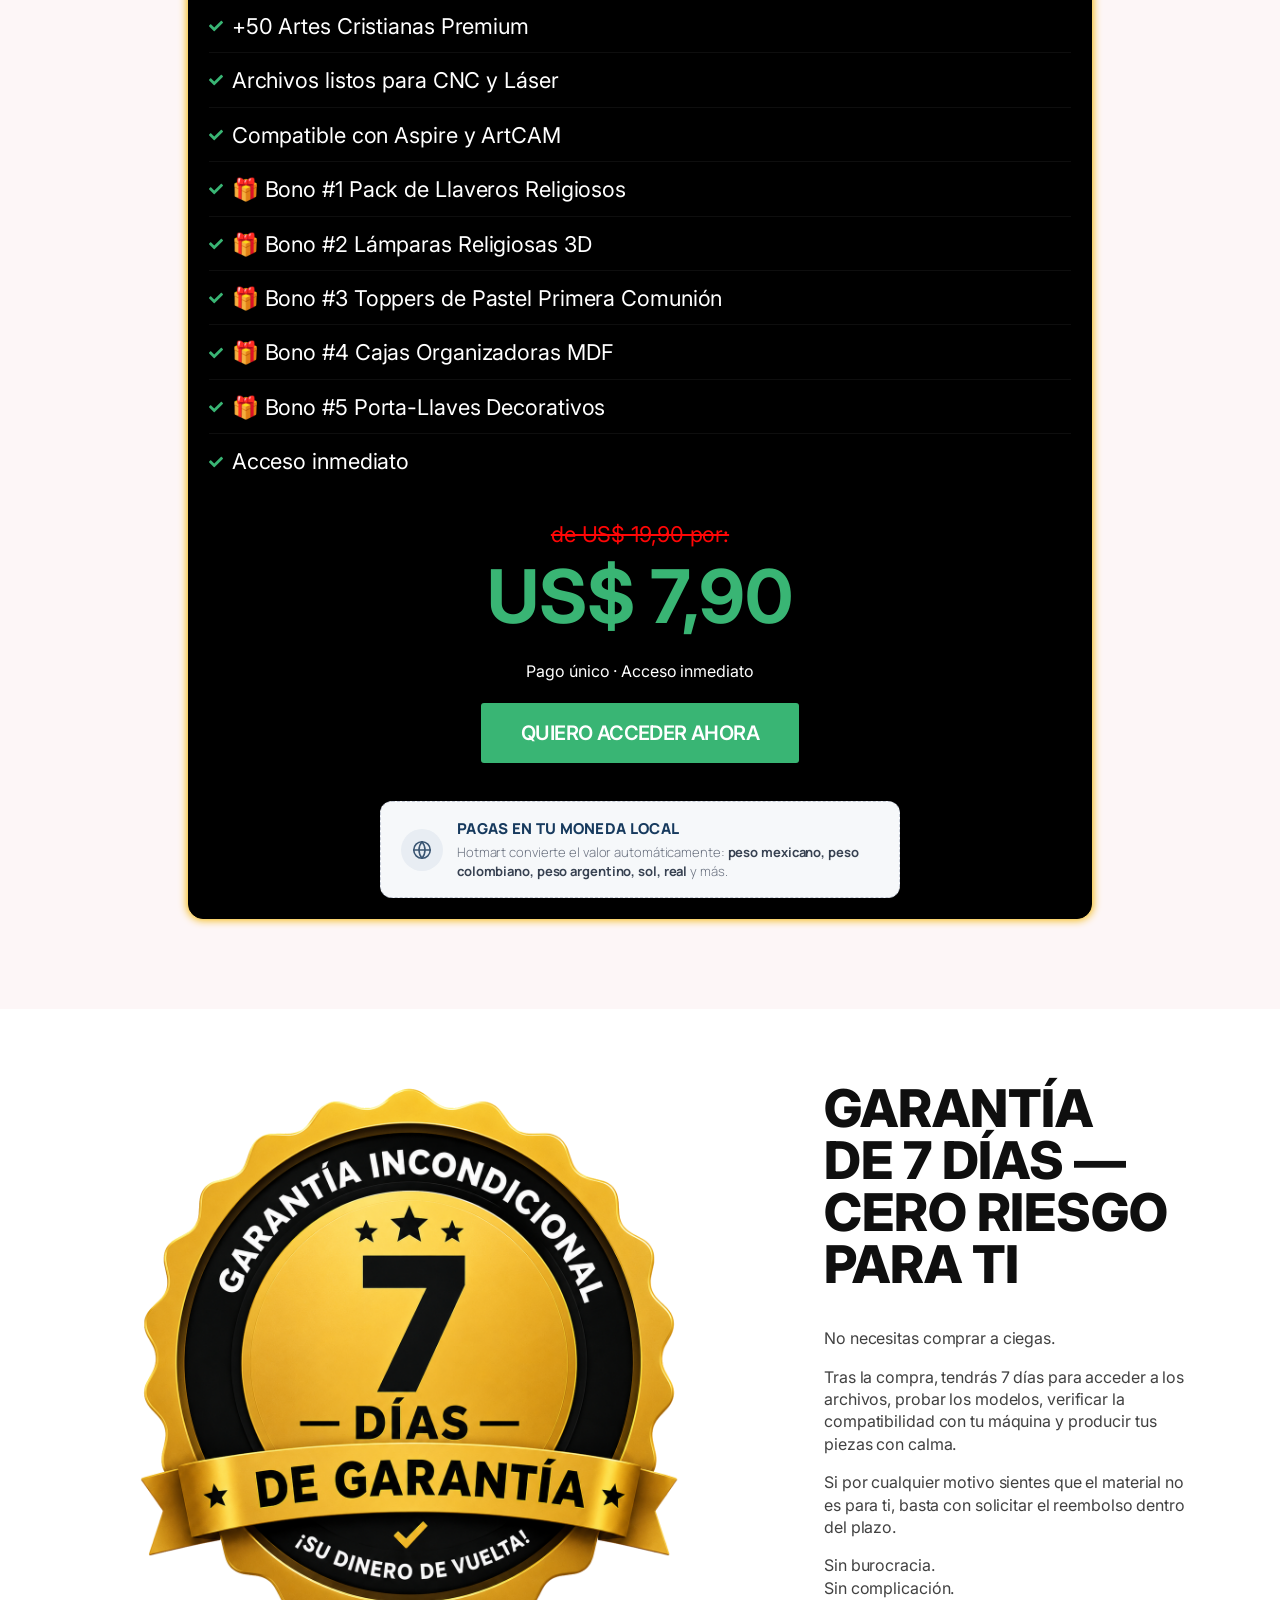
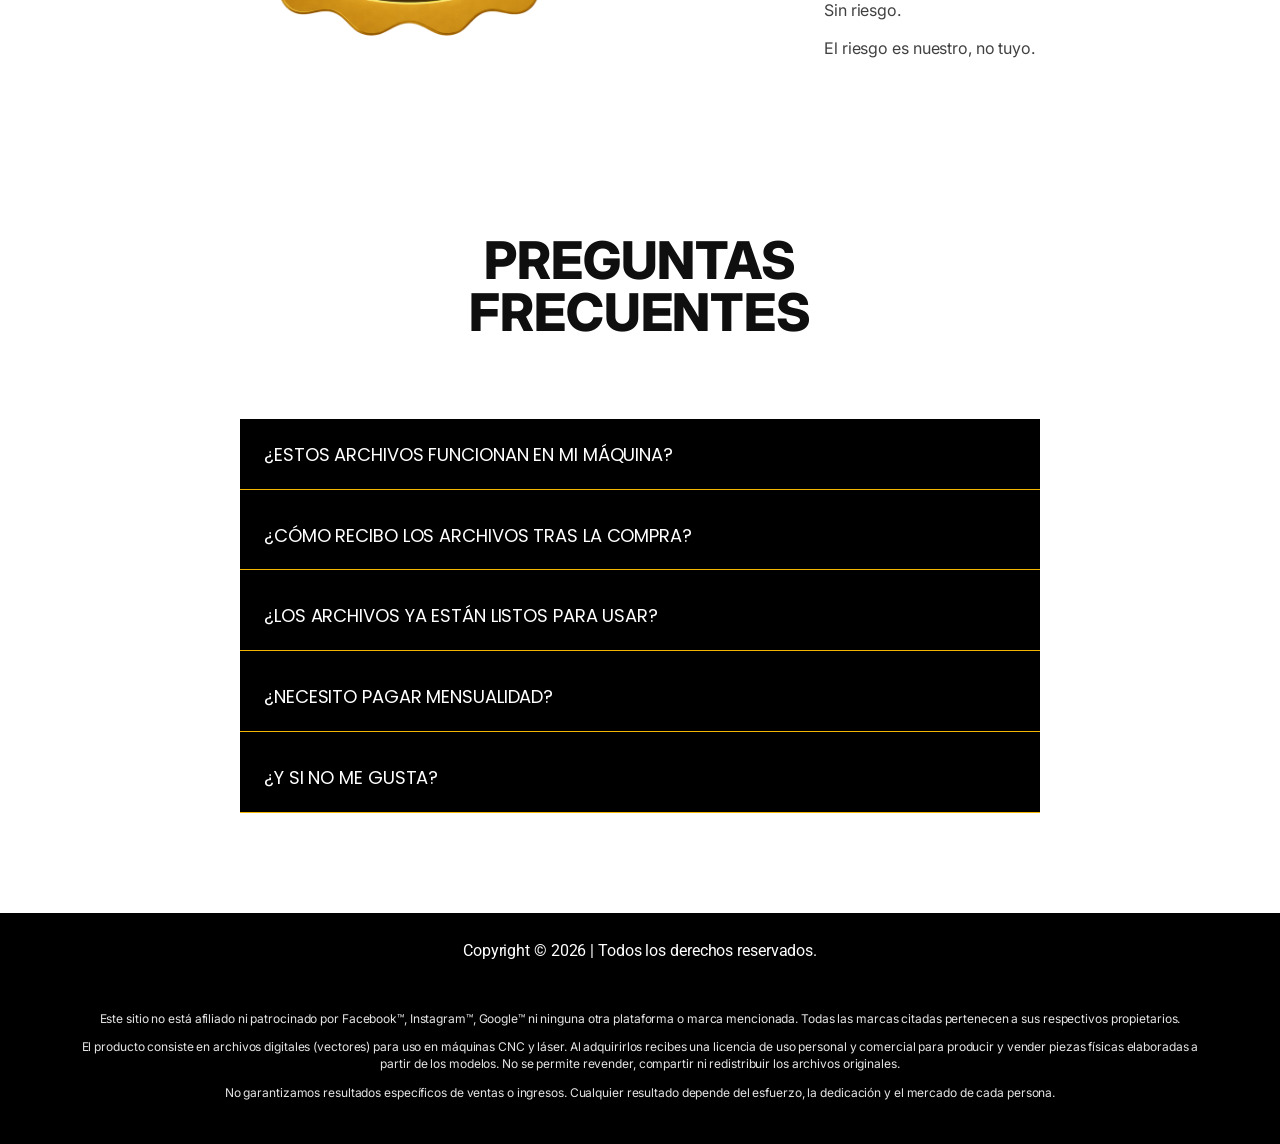
==== commit 3cb68250: "feat: adaptacion movil y limpieza de la oferta - Fix de scroll horizontal en movil (overflow-x del c" ====
--- a/index.html
+++ b/index.html
@@ -115,7 +115,19 @@
 @font-face{font-family:Manrope;font-style:normal;font-weight:200 800;font-display:fallback;src:url('./wp-content/themes/twentytwentyfive/assets/fonts/manrope/Manrope-VariableFont_wght.woff2') format('woff2');}
 @font-face{font-family:"Fira Code";font-style:normal;font-weight:300 700;font-display:fallback;src:url('./wp-content/themes/twentytwentyfive/assets/fonts/fira-code/FiraCode-VariableFont_wght.woff2') format('woff2');}
 </style>
-	<meta name="viewport" content="width=device-width, initial-scale=1.0, viewport-fit=cover" /></head>
+	<meta name="viewport" content="width=device-width, initial-scale=1.0, viewport-fit=cover" />
+	<style id="mobile-fixes">
+	/* Evita rolagem horizontal (slides do carrossel que vazam) */
+	html, body { overflow-x: hidden; max-width: 100%; }
+	.swiper, .elementor-image-carousel-wrapper, .elementor-widget-image-carousel .swiper { overflow: hidden !important; }
+	img { max-width: 100%; height: auto; }
+	@media (max-width: 767px) {
+		/* Respiro nas laterais para o box de moneda local e cartões */
+		.moneda-local-box { margin-left: 14px !important; margin-right: 14px !important; padding: 14px 16px !important; }
+		.moneda-local-box > div:last-child > div:first-child { font-size: 14px !important; }
+		.moneda-local-box > div:last-child > div:last-child { font-size: 12.5px !important; }
+	}
+	</style></head>
 <body class="wp-singular page-template page-template-elementor_canvas page page-id-1795 wp-embed-responsive wp-theme-twentytwentyfive elementor-default elementor-template-canvas elementor-kit-5 elementor-page elementor-page-1795">
 	<?xml encoding="UTF-8"><div data-elementor-type="wp-page" data-elementor-id="1795" class="elementor elementor-1795" data-elementor-post-type="page">
 		<div class="elementor-element elementor-element-3524cffd e-flex e-con-boxed e-con e-parent" data-id="3524cffd" data-element_type="container" data-e-type="container" data-settings='{"background_background":"classic"}'>
@@ -570,15 +582,6 @@
 					<h2 class="elementor-heading-title elementor-size-default">US$ 7,90</h2>				</div>
 				<div class="elementor-element elementor-element-3d377027 elementor-widget elementor-widget-text-editor" data-id="3d377027" data-element_type="widget" data-e-type="widget" data-widget_type="text-editor.default">
 									<p>Pago único · Acceso inmediato</p>								</div>
-				<div class="elementor-element elementor-element-4bb4d2c0 elementor-icon-list--layout-traditional elementor-list-item-link-full_width elementor-widget elementor-widget-icon-list" data-id="4bb4d2c0" data-element_type="widget" data-e-type="widget" data-widget_type="icon-list.default">
-							<ul class="elementor-icon-list-items">
-							<li class="elementor-icon-list-item">
-											<span class="elementor-icon-list-icon">
-							<svg aria-hidden="true" class="e-font-icon-svg e-fas-circle" viewbox="0 0 512 512" xmlns="http://www.w3.org/2000/svg"><path d="M256 8C119 8 8 119 8 256s111 248 248 248 248-111 248-248S393 8 256 8z"></path></svg>						</span>
-										<span class="elementor-icon-list-text">Ahorras <b>US$ 12,00</b></span>
-									</li>
-						</ul>
-						</div>
 				<div class="elementor-element elementor-element-4fda8a3b e-transform elementor-mobile-align-justify elementor-invisible elementor-widget elementor-widget-button" data-id="4fda8a3b" data-element_type="widget" data-e-type="widget" data-settings='{"_animation":"pulse","_transform_scale_effect_hover":{"unit":"px","size":1.05,"sizes":[]},"_transform_scale_effect_hover_tablet":{"unit":"px","size":"","sizes":[]},"_transform_scale_effect_hover_mobile":{"unit":"px","size":"","sizes":[]}}' data-widget_type="button.default">
 										<a class="elementor-button elementor-button-link elementor-size-sm" href="https://pay.hotmart.com/O106463435I?checkoutMode=10" rel="nofollow noreferrer">
 						<span class="elementor-button-content-wrapper">
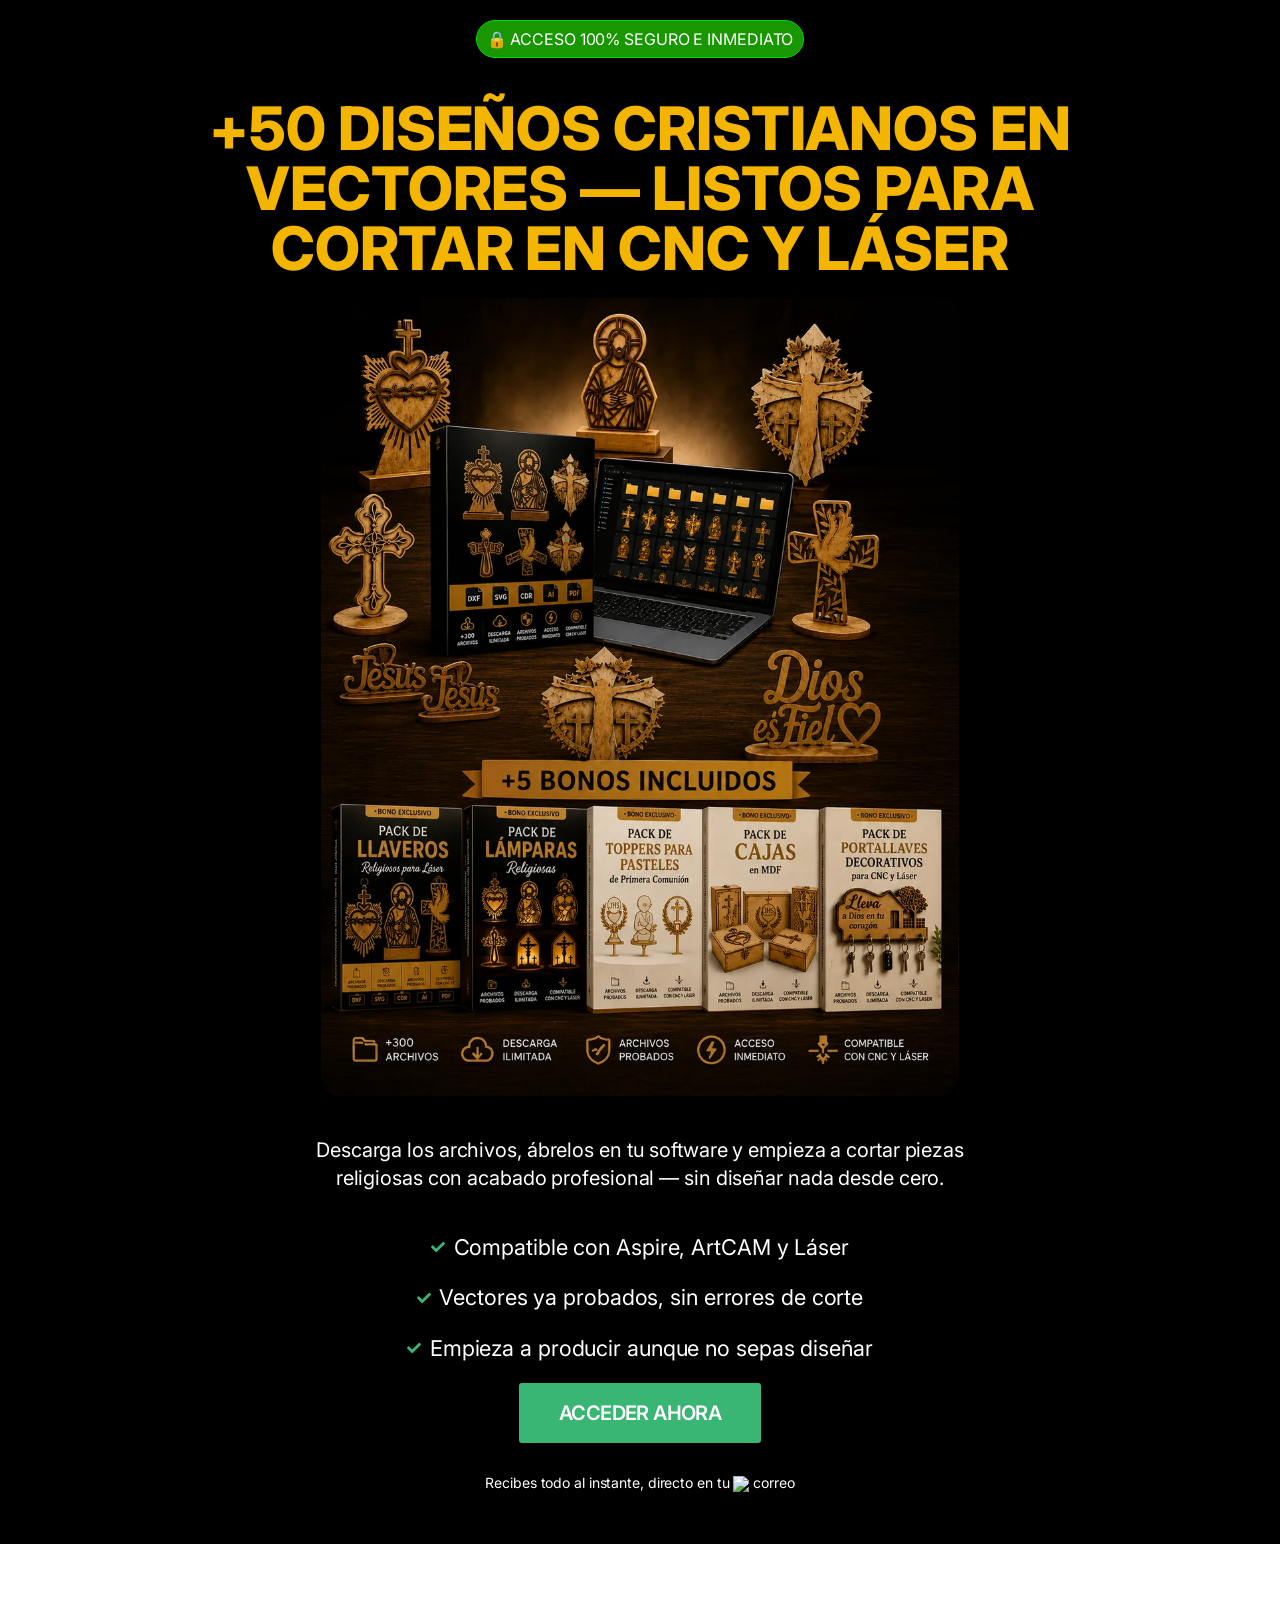
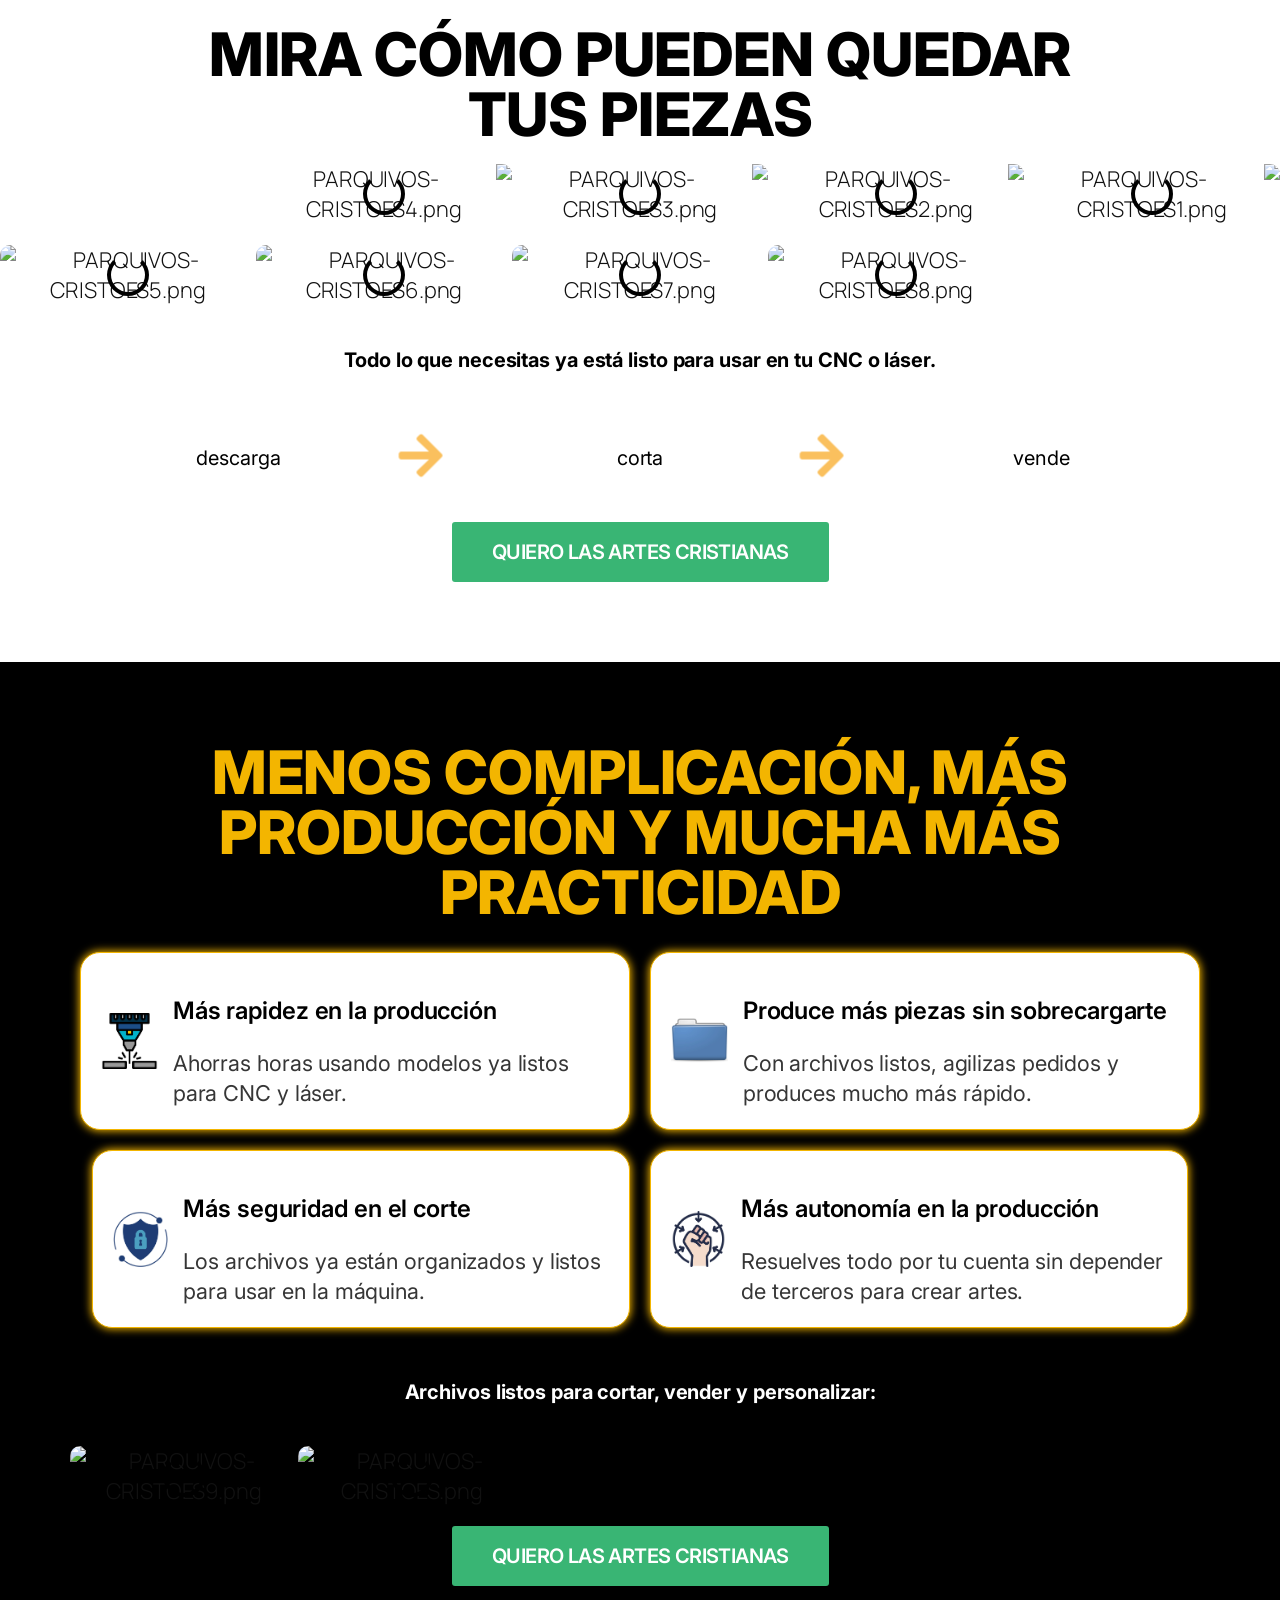
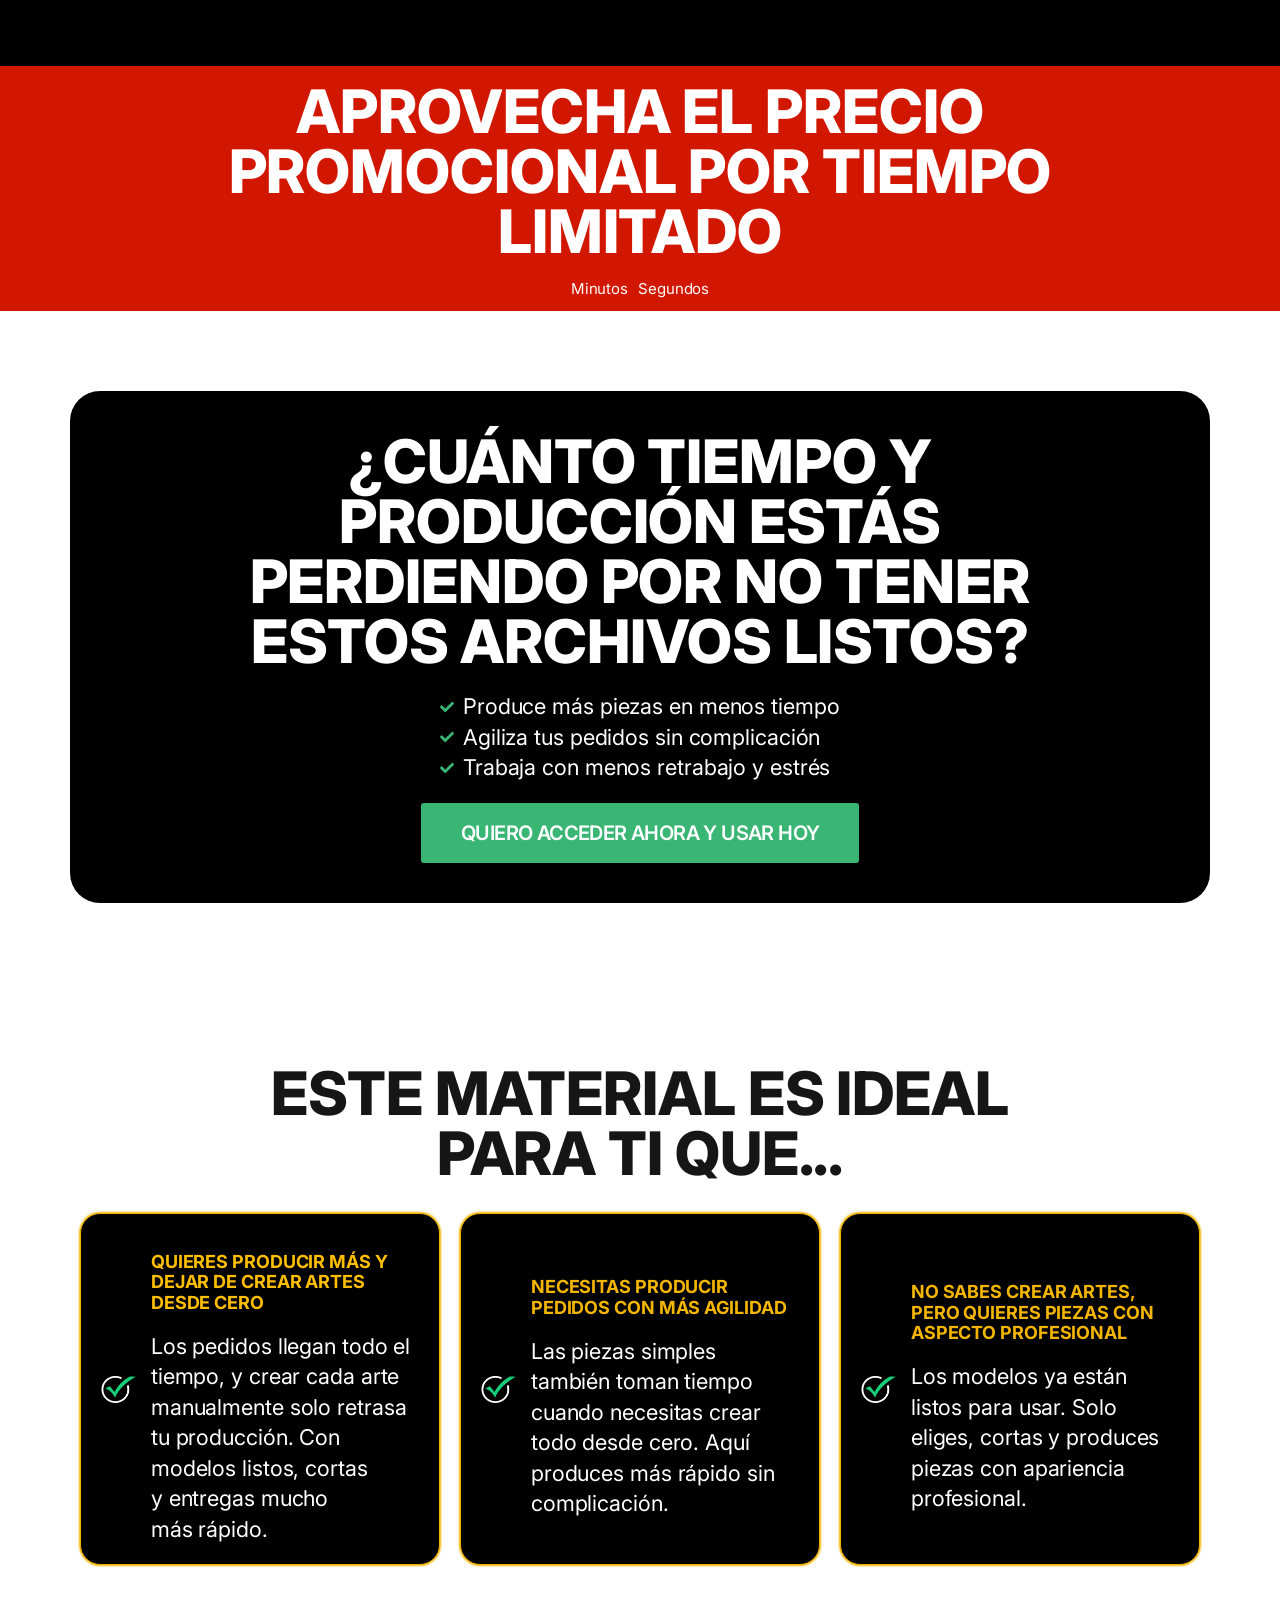
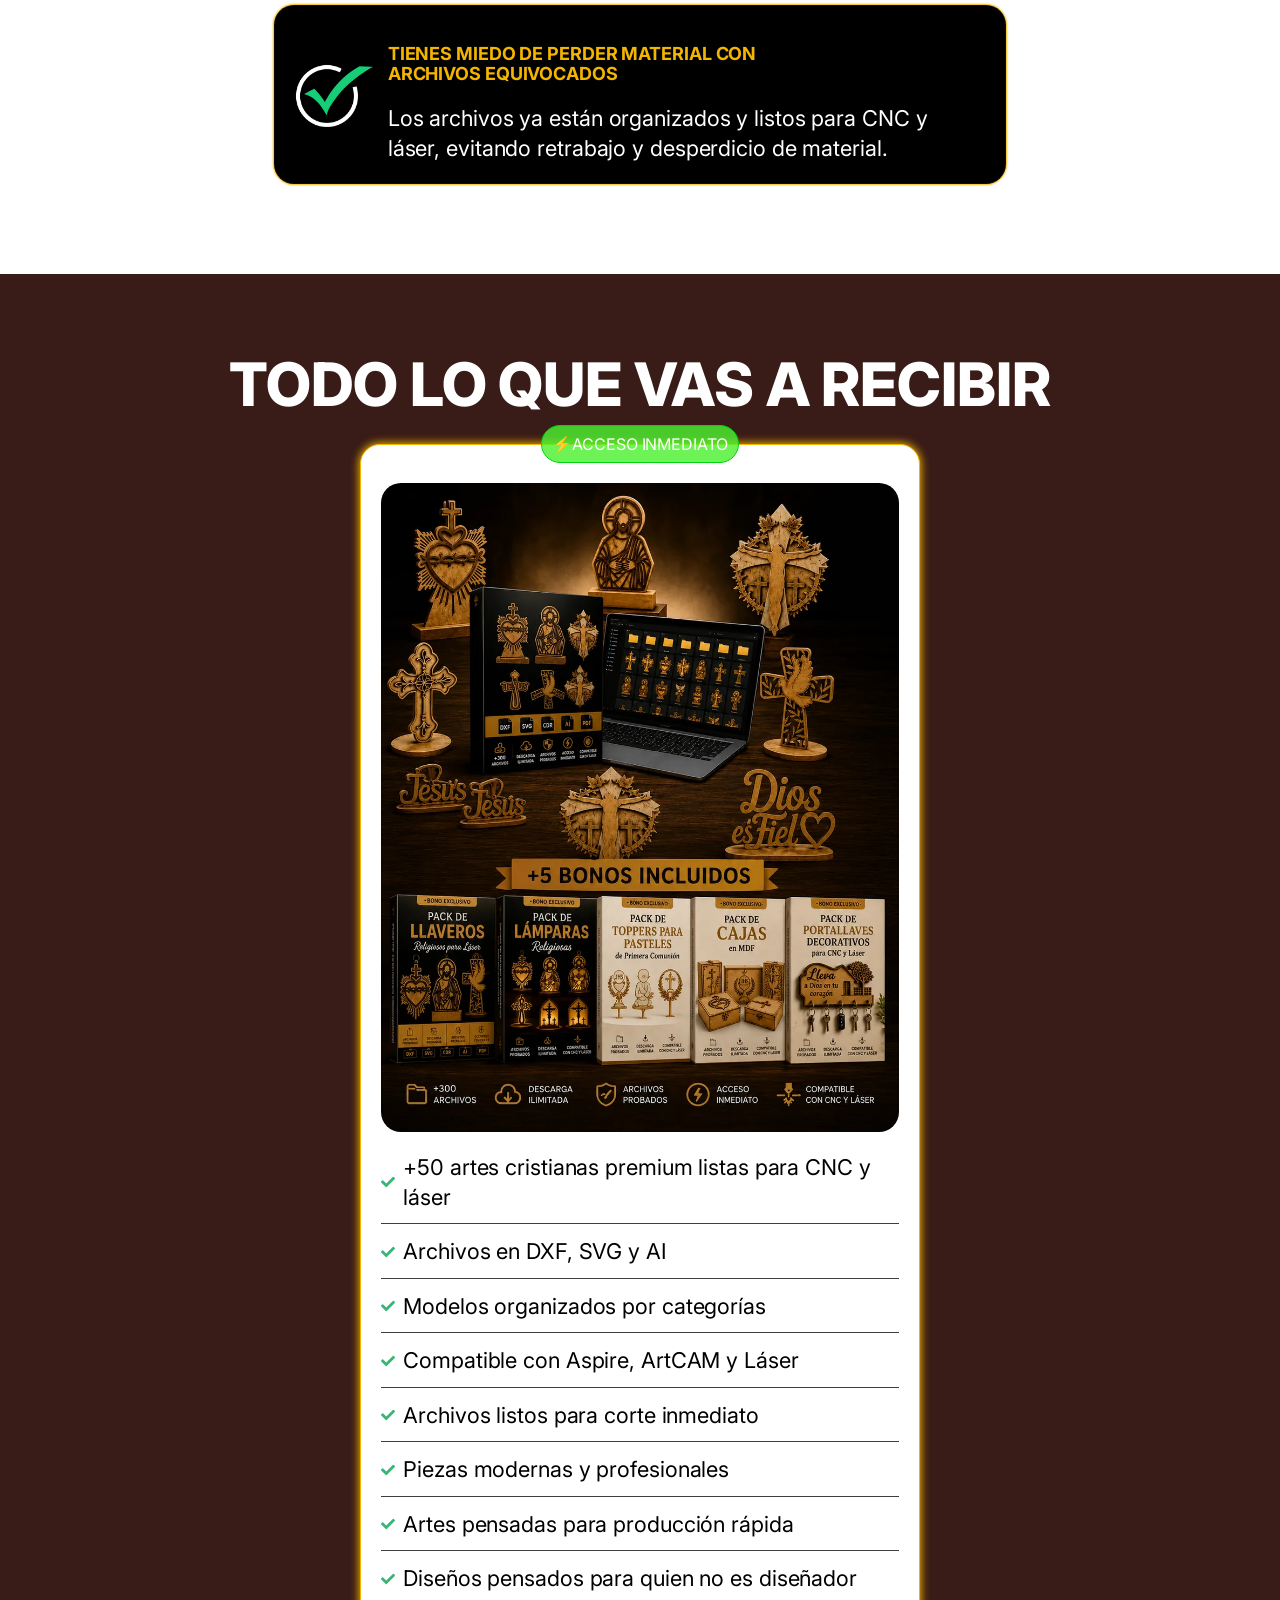
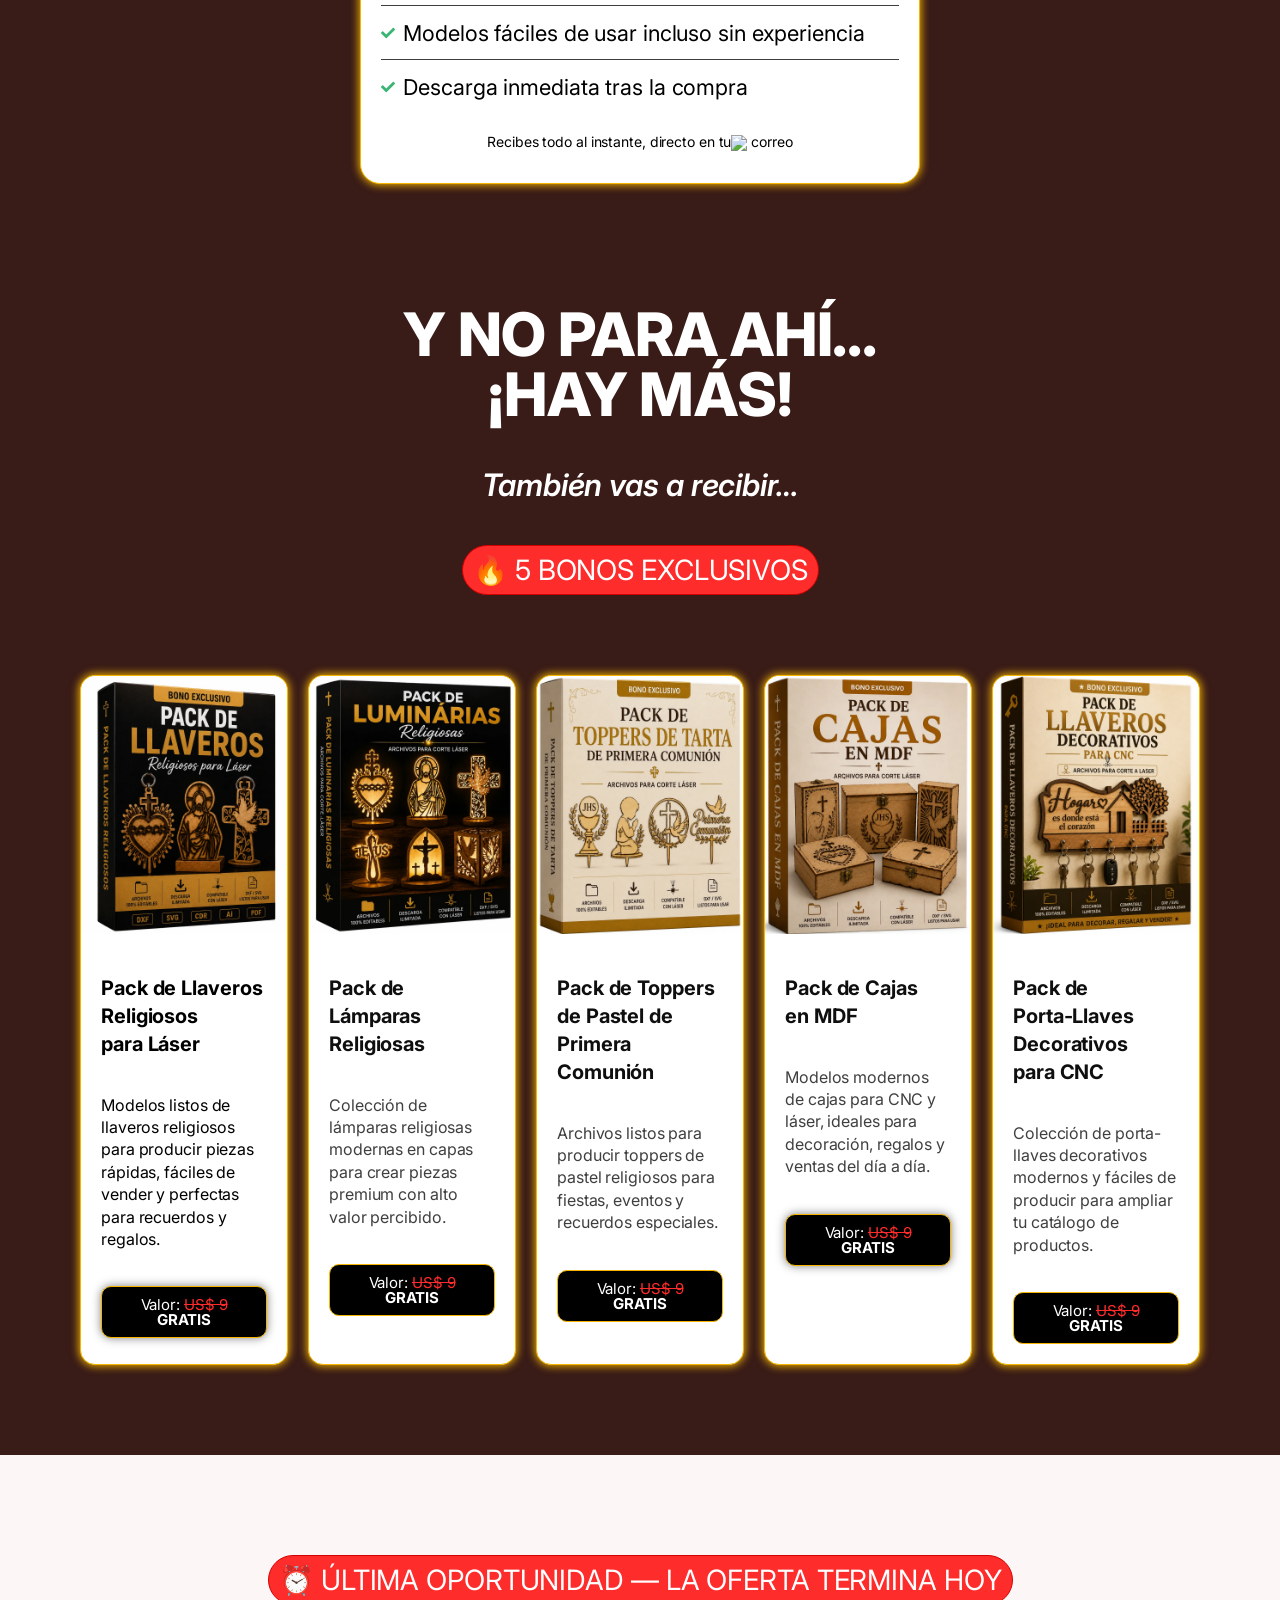
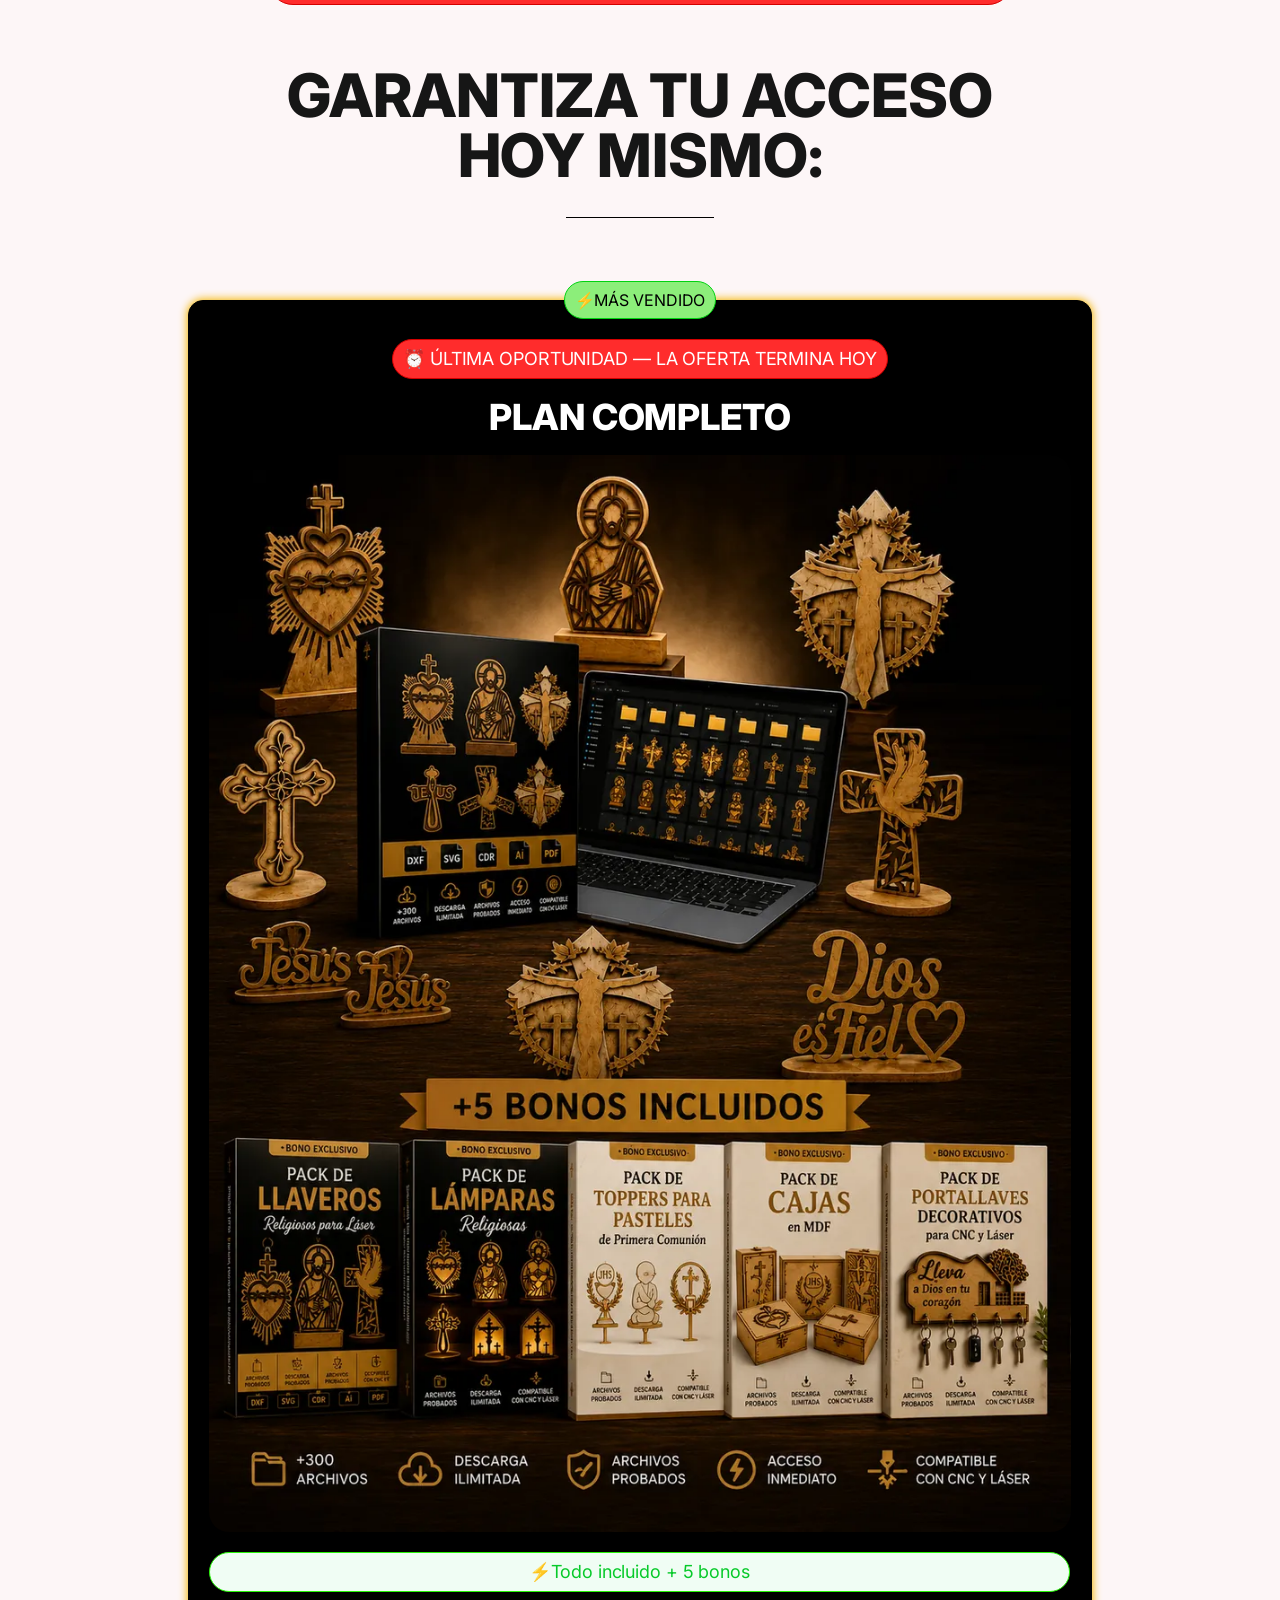
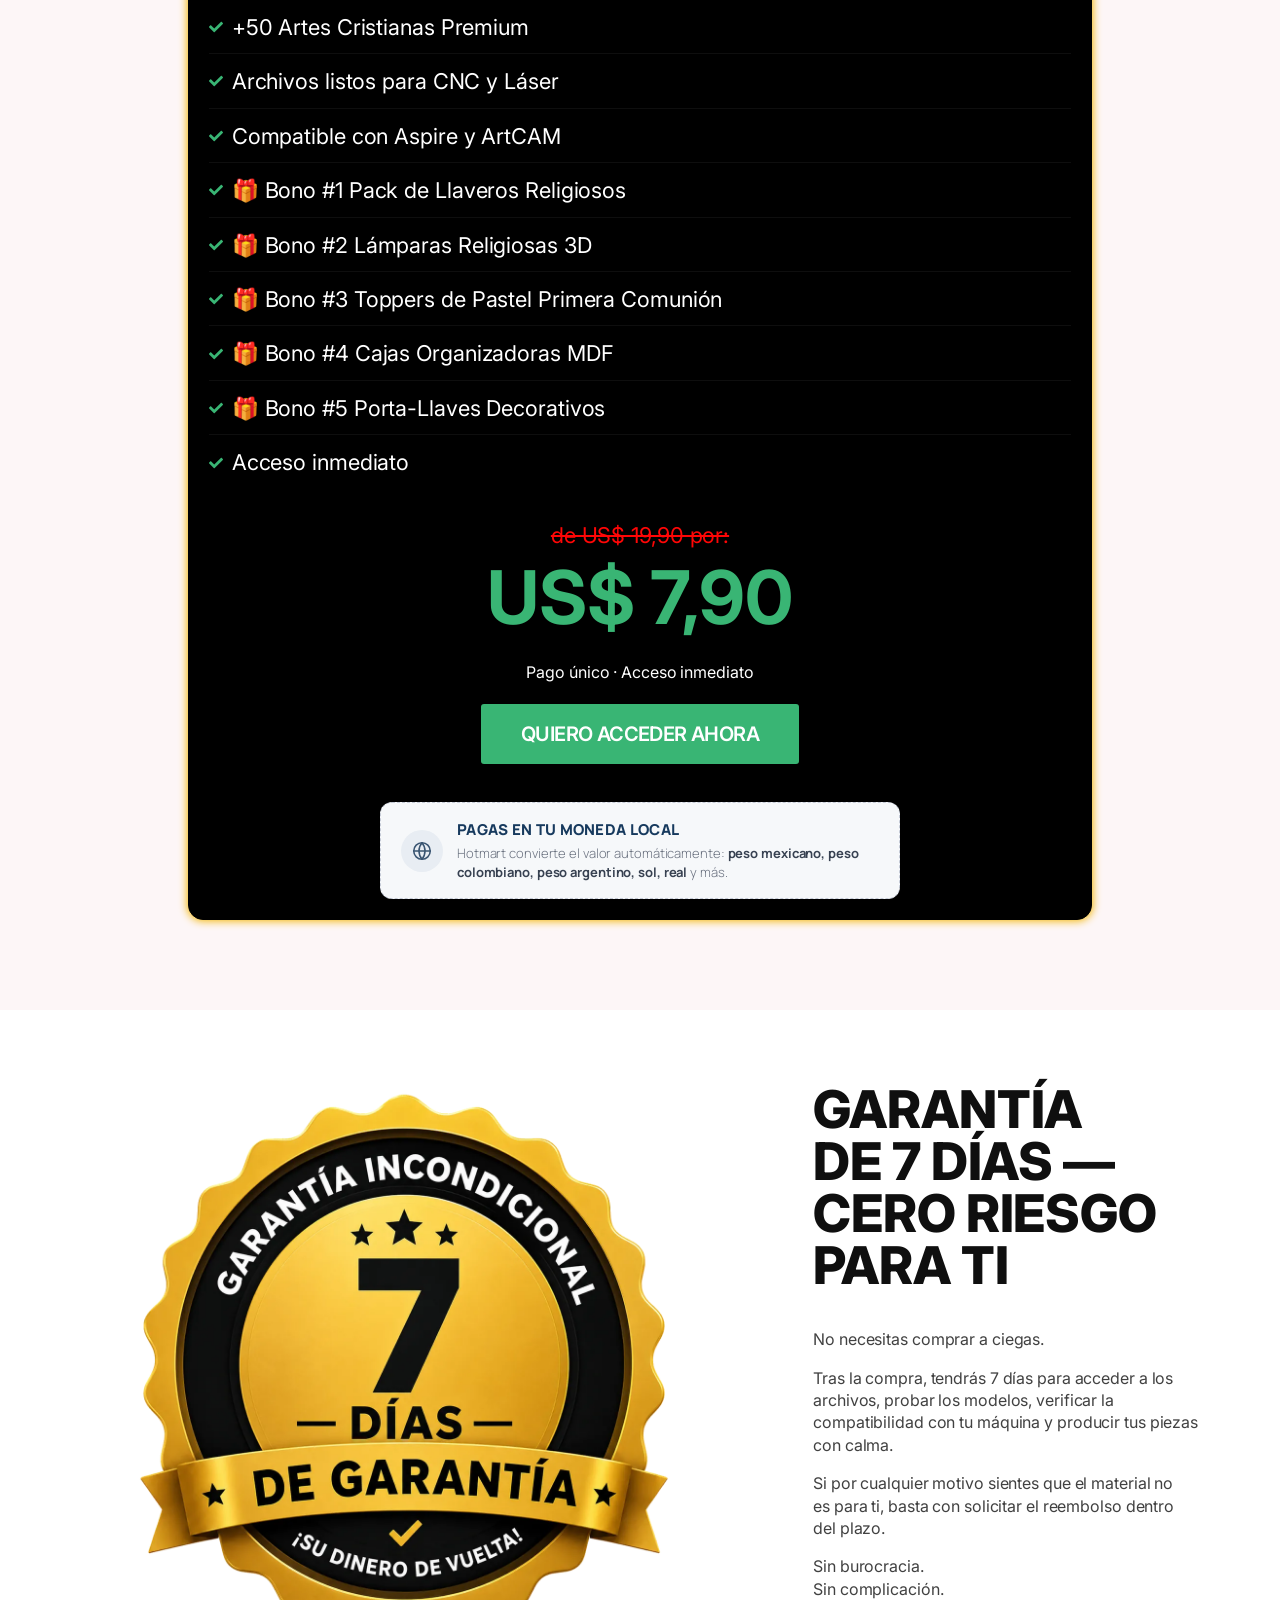
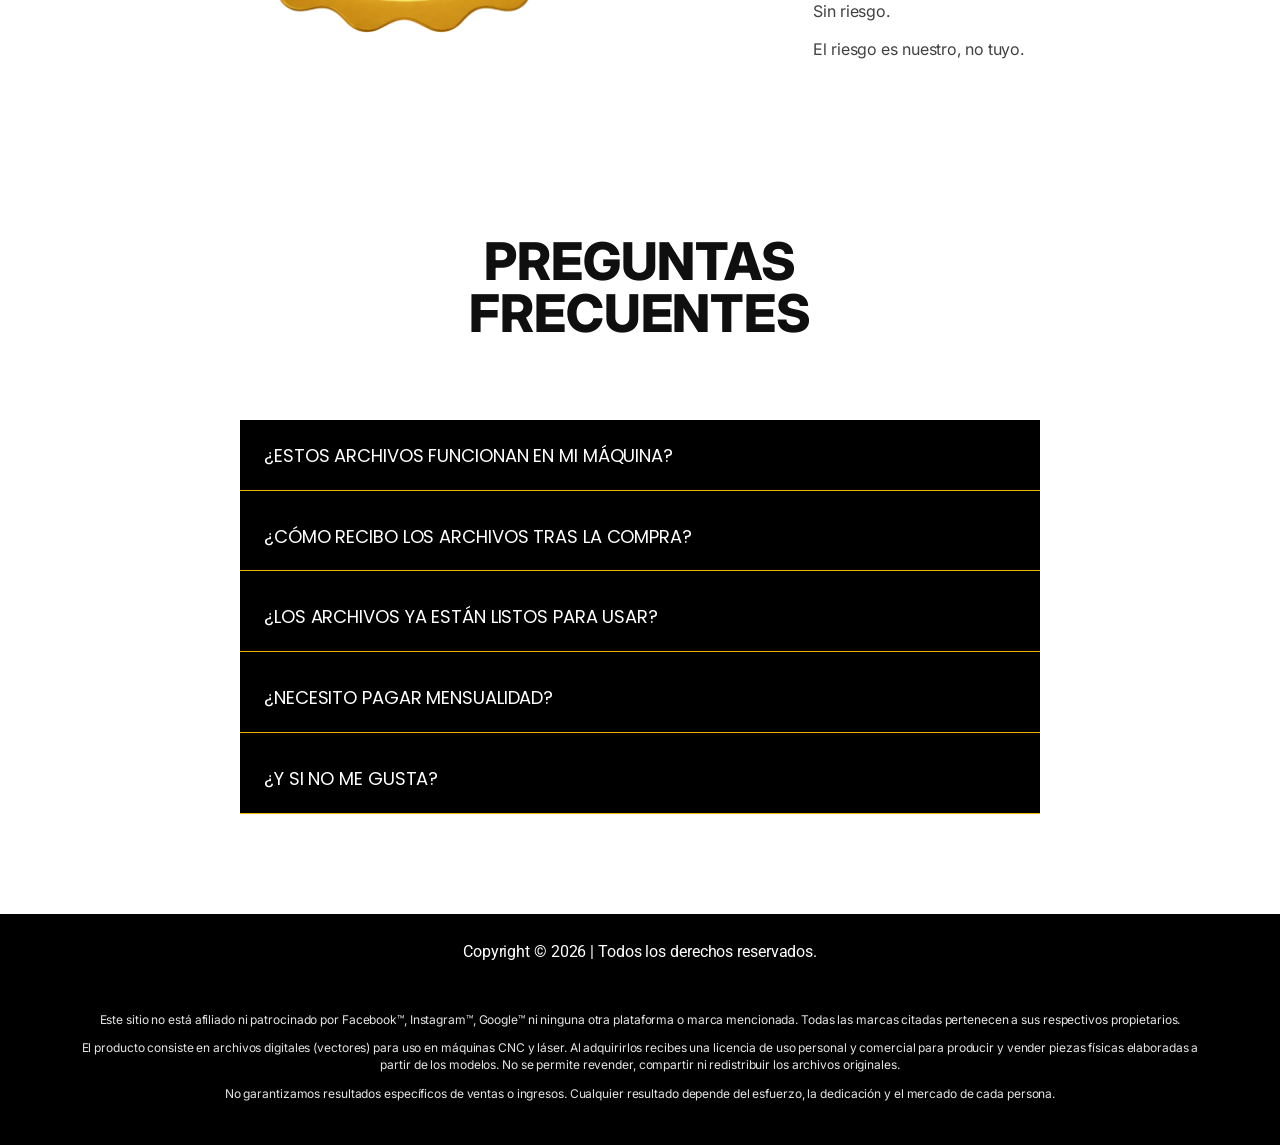
==== commit 734d3318: "perf: convierte imágenes a WebP y preload del hero (56MB -> ~4MB) Co-Authored-By: Claude Opus 4.8 <n" ====
--- a/index.html
+++ b/index.html
@@ -127,7 +127,9 @@
 		.moneda-local-box > div:last-child > div:first-child { font-size: 14px !important; }
 		.moneda-local-box > div:last-child > div:last-child { font-size: 12.5px !important; }
 	}
-	</style></head>
+	</style>
+	<link rel="preload" as="image" href="./wp-content/uploads/2026/05/hero-oferta-bonos.webp" fetchpriority="high" />
+	</head>
 <body class="wp-singular page-template page-template-elementor_canvas page page-id-1795 wp-embed-responsive wp-theme-twentytwentyfive elementor-default elementor-template-canvas elementor-kit-5 elementor-page elementor-page-1795">
 	<?xml encoding="UTF-8"><div data-elementor-type="wp-page" data-elementor-id="1795" class="elementor elementor-1795" data-elementor-post-type="page">
 		<div class="elementor-element elementor-element-3524cffd e-flex e-con-boxed e-con e-parent" data-id="3524cffd" data-element_type="container" data-e-type="container" data-settings='{"background_background":"classic"}'>
@@ -146,7 +148,7 @@
 				<div class="elementor-element elementor-element-497ae8ea elementor-widget__width-initial elementor-widget elementor-widget-heading" data-id="497ae8ea" data-element_type="widget" data-e-type="widget" data-widget_type="heading.default">
 					<h2 class="elementor-heading-title elementor-size-default">+50 Diseños Cristianos en Vectores — Listos para Cortar en CNC y Láser</h2>				</div>
 				<div class="elementor-element elementor-element-2d360b18 elementor-widget__width-initial elementor-widget elementor-widget-image" data-id="2d360b18" data-element_type="widget" data-e-type="widget" data-widget_type="image.default">
-															<img fetchpriority="high" decoding="async" width="1122" height="1402" src="./wp-content/uploads/2026/05/hero-oferta-bonos.png" class="attachment-large size-large" alt="+50 disenos cristianos listos para CNC y laser + 5 bonos incluidos">															</div>
+															<img fetchpriority="high" decoding="async" width="1122" height="1402" src="./wp-content/uploads/2026/05/hero-oferta-bonos.webp" class="attachment-large size-large" alt="+50 disenos cristianos listos para CNC y laser + 5 bonos incluidos">															</div>
 				<div class="elementor-element elementor-element-178323c elementor-widget__width-initial elementor-widget elementor-widget-text-editor" data-id="178323c" data-element_type="widget" data-e-type="widget" data-widget_type="text-editor.default">
 									<p>Descarga los archivos, ábrelos en tu software y empieza a cortar piezas religiosas con acabado profesional — sin diseñar nada desde cero.</p>								</div>
 				<div class="elementor-element elementor-element-6be2b978 elementor-icon-list--layout-traditional elementor-list-item-link-full_width elementor-widget elementor-widget-icon-list" data-id="6be2b978" data-element_type="widget" data-e-type="widget" data-widget_type="icon-list.default">
@@ -195,14 +197,14 @@
 				<div class="elementor-element elementor-element-6eb5e1cd elementor-widget__width-inherit elementor-widget elementor-widget-image-carousel" data-id="6eb5e1cd" data-element_type="widget" data-e-type="widget" data-settings='{"slides_to_show":"5","lazyload":"yes","autoplay_speed":0,"speed":5000,"slides_to_show_mobile":"2","slides_to_show_tablet":"3","navigation":"none","autoplay":"yes","infinite":"yes","image_spacing_custom":{"unit":"px","size":20,"sizes":[]},"image_spacing_custom_tablet":{"unit":"px","size":"","sizes":[]},"image_spacing_custom_mobile":{"unit":"px","size":"","sizes":[]}}' data-widget_type="image-carousel.default">
 							<div class="elementor-image-carousel-wrapper swiper" role="region" aria-roledescription="carousel" aria-label="Carrossel de imagens" dir="rtl">
 			<div class="elementor-image-carousel swiper-wrapper" aria-live="off">
-								<div class="swiper-slide" role="group" aria-roledescription="slide" aria-label="1 de 4"><figure class="swiper-slide-inner"><img class="swiper-slide-image swiper-lazy" data-src="./wp-content/uploads/2026/05/PARQUIVOS-CRISTOES1.png" alt="PARQUIVOS-CRISTOES1.png"><div class="swiper-lazy-preloader"></div></figure></div><div class="swiper-slide" role="group" aria-roledescription="slide" aria-label="2 de 4"><figure class="swiper-slide-inner"><img class="swiper-slide-image swiper-lazy" data-src="./wp-content/uploads/2026/05/PARQUIVOS-CRISTOES2.png" alt="PARQUIVOS-CRISTOES2.png"><div class="swiper-lazy-preloader"></div></figure></div><div class="swiper-slide" role="group" aria-roledescription="slide" aria-label="3 de 4"><figure class="swiper-slide-inner"><img class="swiper-slide-image swiper-lazy" data-src="./wp-content/uploads/2026/05/PARQUIVOS-CRISTOES3.png" alt="PARQUIVOS-CRISTOES3.png"><div class="swiper-lazy-preloader"></div></figure></div><div class="swiper-slide" role="group" aria-roledescription="slide" aria-label="4 de 4"><figure class="swiper-slide-inner"><img class="swiper-slide-image swiper-lazy" data-src="./wp-content/uploads/2026/05/PARQUIVOS-CRISTOES4.png" alt="PARQUIVOS-CRISTOES4.png"><div class="swiper-lazy-preloader"></div></figure></div>			</div>
+								<div class="swiper-slide" role="group" aria-roledescription="slide" aria-label="1 de 4"><figure class="swiper-slide-inner"><img class="swiper-slide-image swiper-lazy" data-src="./wp-content/uploads/2026/05/PARQUIVOS-CRISTOES1.webp" alt="PARQUIVOS-CRISTOES1.png"><div class="swiper-lazy-preloader"></div></figure></div><div class="swiper-slide" role="group" aria-roledescription="slide" aria-label="2 de 4"><figure class="swiper-slide-inner"><img class="swiper-slide-image swiper-lazy" data-src="./wp-content/uploads/2026/05/PARQUIVOS-CRISTOES2.webp" alt="PARQUIVOS-CRISTOES2.png"><div class="swiper-lazy-preloader"></div></figure></div><div class="swiper-slide" role="group" aria-roledescription="slide" aria-label="3 de 4"><figure class="swiper-slide-inner"><img class="swiper-slide-image swiper-lazy" data-src="./wp-content/uploads/2026/05/PARQUIVOS-CRISTOES3.webp" alt="PARQUIVOS-CRISTOES3.png"><div class="swiper-lazy-preloader"></div></figure></div><div class="swiper-slide" role="group" aria-roledescription="slide" aria-label="4 de 4"><figure class="swiper-slide-inner"><img class="swiper-slide-image swiper-lazy" data-src="./wp-content/uploads/2026/05/PARQUIVOS-CRISTOES4.webp" alt="PARQUIVOS-CRISTOES4.png"><div class="swiper-lazy-preloader"></div></figure></div>			</div>
 							
 									</div>
 						</div>
 				<div class="elementor-element elementor-element-bbe3947 elementor-widget__width-inherit elementor-widget elementor-widget-image-carousel" data-id="bbe3947" data-element_type="widget" data-e-type="widget" data-settings='{"slides_to_show":"5","lazyload":"yes","autoplay_speed":0,"speed":5000,"slides_to_show_mobile":"2","slides_to_show_tablet":"3","navigation":"none","autoplay":"yes","infinite":"yes","image_spacing_custom":{"unit":"px","size":20,"sizes":[]},"image_spacing_custom_tablet":{"unit":"px","size":"","sizes":[]},"image_spacing_custom_mobile":{"unit":"px","size":"","sizes":[]}}' data-widget_type="image-carousel.default">
 							<div class="elementor-image-carousel-wrapper swiper" role="region" aria-roledescription="carousel" aria-label="Carrossel de imagens" dir="ltr">
 			<div class="elementor-image-carousel swiper-wrapper" aria-live="off">
-								<div class="swiper-slide" role="group" aria-roledescription="slide" aria-label="1 de 4"><figure class="swiper-slide-inner"><img class="swiper-slide-image swiper-lazy" data-src="./wp-content/uploads/2026/05/PARQUIVOS-CRISTOES5.png" alt="PARQUIVOS-CRISTOES5.png"><div class="swiper-lazy-preloader"></div></figure></div><div class="swiper-slide" role="group" aria-roledescription="slide" aria-label="2 de 4"><figure class="swiper-slide-inner"><img class="swiper-slide-image swiper-lazy" data-src="./wp-content/uploads/2026/05/PARQUIVOS-CRISTOES6.png" alt="PARQUIVOS-CRISTOES6.png"><div class="swiper-lazy-preloader"></div></figure></div><div class="swiper-slide" role="group" aria-roledescription="slide" aria-label="3 de 4"><figure class="swiper-slide-inner"><img class="swiper-slide-image swiper-lazy" data-src="./wp-content/uploads/2026/05/PARQUIVOS-CRISTOES7.png" alt="PARQUIVOS-CRISTOES7.png"><div class="swiper-lazy-preloader"></div></figure></div><div class="swiper-slide" role="group" aria-roledescription="slide" aria-label="4 de 4"><figure class="swiper-slide-inner"><img class="swiper-slide-image swiper-lazy" data-src="./wp-content/uploads/2026/05/PARQUIVOS-CRISTOES8.png" alt="PARQUIVOS-CRISTOES8.png"><div class="swiper-lazy-preloader"></div></figure></div>			</div>
+								<div class="swiper-slide" role="group" aria-roledescription="slide" aria-label="1 de 4"><figure class="swiper-slide-inner"><img class="swiper-slide-image swiper-lazy" data-src="./wp-content/uploads/2026/05/PARQUIVOS-CRISTOES5.webp" alt="PARQUIVOS-CRISTOES5.png"><div class="swiper-lazy-preloader"></div></figure></div><div class="swiper-slide" role="group" aria-roledescription="slide" aria-label="2 de 4"><figure class="swiper-slide-inner"><img class="swiper-slide-image swiper-lazy" data-src="./wp-content/uploads/2026/05/PARQUIVOS-CRISTOES6.webp" alt="PARQUIVOS-CRISTOES6.png"><div class="swiper-lazy-preloader"></div></figure></div><div class="swiper-slide" role="group" aria-roledescription="slide" aria-label="3 de 4"><figure class="swiper-slide-inner"><img class="swiper-slide-image swiper-lazy" data-src="./wp-content/uploads/2026/05/PARQUIVOS-CRISTOES7.webp" alt="PARQUIVOS-CRISTOES7.png"><div class="swiper-lazy-preloader"></div></figure></div><div class="swiper-slide" role="group" aria-roledescription="slide" aria-label="4 de 4"><figure class="swiper-slide-inner"><img class="swiper-slide-image swiper-lazy" data-src="./wp-content/uploads/2026/05/PARQUIVOS-CRISTOES8.webp" alt="PARQUIVOS-CRISTOES8.png"><div class="swiper-lazy-preloader"></div></figure></div>			</div>
 							
 									</div>
 						</div>
@@ -245,22 +247,22 @@
 		<div class="elementor-element elementor-element-7961d041 e-con-full e-flex e-con e-child" data-id="7961d041" data-element_type="container" data-e-type="container">
 		<div class="elementor-element elementor-element-551f2b9e e-con-full e-transform e-flex e-con e-child" data-id="551f2b9e" data-element_type="container" data-e-type="container" data-settings='{"background_background":"classic","_transform_scale_effect_hover":{"unit":"px","size":1.05,"sizes":[]},"_transform_scale_effect_hover_tablet":{"unit":"px","size":"","sizes":[]},"_transform_scale_effect_hover_mobile":{"unit":"px","size":"","sizes":[]}}'>
 				<div class="elementor-element elementor-element-7f183f4c elementor-position-left elementor-vertical-align-middle elementor-widget elementor-widget-image-box" data-id="7f183f4c" data-element_type="widget" data-e-type="widget" data-widget_type="image-box.default">
-					<div class="elementor-image-box-wrapper"><figure class="elementor-image-box-img"><img decoding="async" width="1080" height="1080" src="./wp-content/uploads/2026/05/Design-sem-nome92.png" class="attachment-full size-full wp-image-1806" alt="" srcset="./wp-content/uploads/2026/05/Design-sem-nome92.png 1080w, ./wp-content/uploads/2026/05/Design-sem-nome92-300x300.png 300w, ./wp-content/uploads/2026/05/Design-sem-nome92-1024x1024.png 1024w, ./wp-content/uploads/2026/05/Design-sem-nome92-150x150.png 150w, ./wp-content/uploads/2026/05/Design-sem-nome92-768x768.png 768w" sizes="(max-width: 1080px) 100vw, 1080px"></figure><div class="elementor-image-box-content"><h3 class="elementor-image-box-title">Más rapidez en la producción</h3><p class="elementor-image-box-description">Ahorras horas usando modelos ya listos para CNC y láser.
+					<div class="elementor-image-box-wrapper"><figure class="elementor-image-box-img"><img decoding="async" width="1080" height="1080" src="./wp-content/uploads/2026/05/Design-sem-nome92.webp" class="attachment-full size-full wp-image-1806" alt="" srcset="./wp-content/uploads/2026/05/Design-sem-nome92.webp 1080w, ./wp-content/uploads/2026/05/Design-sem-nome92-300x300.webp 300w, ./wp-content/uploads/2026/05/Design-sem-nome92-1024x1024.webp 1024w, ./wp-content/uploads/2026/05/Design-sem-nome92-150x150.webp 150w, ./wp-content/uploads/2026/05/Design-sem-nome92-768x768.webp 768w" sizes="(max-width: 1080px) 100vw, 1080px"></figure><div class="elementor-image-box-content"><h3 class="elementor-image-box-title">Más rapidez en la producción</h3><p class="elementor-image-box-description">Ahorras horas usando modelos ya listos para CNC y láser.
 </p></div></div>				</div>
 				</div>
 		<div class="elementor-element elementor-element-436158d0 e-con-full e-transform e-flex e-con e-child" data-id="436158d0" data-element_type="container" data-e-type="container" data-settings='{"background_background":"classic","_transform_scale_effect_hover":{"unit":"px","size":1.05,"sizes":[]},"_transform_scale_effect_hover_tablet":{"unit":"px","size":"","sizes":[]},"_transform_scale_effect_hover_mobile":{"unit":"px","size":"","sizes":[]}}'>
 				<div class="elementor-element elementor-element-356386ed elementor-position-left elementor-vertical-align-middle elementor-widget elementor-widget-image-box" data-id="356386ed" data-element_type="widget" data-e-type="widget" data-widget_type="image-box.default">
-					<div class="elementor-image-box-wrapper"><figure class="elementor-image-box-img"><img decoding="async" width="1080" height="1080" src="./wp-content/uploads/2026/05/Design-sem-nome94.png" class="attachment-full size-full wp-image-1807" alt="" srcset="./wp-content/uploads/2026/05/Design-sem-nome94.png 1080w, ./wp-content/uploads/2026/05/Design-sem-nome94-300x300.png 300w, ./wp-content/uploads/2026/05/Design-sem-nome94-1024x1024.png 1024w, ./wp-content/uploads/2026/05/Design-sem-nome94-150x150.png 150w, ./wp-content/uploads/2026/05/Design-sem-nome94-768x768.png 768w" sizes="(max-width: 1080px) 100vw, 1080px"></figure><div class="elementor-image-box-content"><h3 class="elementor-image-box-title">Produce más piezas sin sobrecargarte</h3><p class="elementor-image-box-description">Con archivos listos, agilizas pedidos y produces mucho más rápido.</p></div></div>				</div>
+					<div class="elementor-image-box-wrapper"><figure class="elementor-image-box-img"><img decoding="async" width="1080" height="1080" src="./wp-content/uploads/2026/05/Design-sem-nome94.webp" class="attachment-full size-full wp-image-1807" alt="" srcset="./wp-content/uploads/2026/05/Design-sem-nome94.webp 1080w, ./wp-content/uploads/2026/05/Design-sem-nome94-300x300.webp 300w, ./wp-content/uploads/2026/05/Design-sem-nome94-1024x1024.webp 1024w, ./wp-content/uploads/2026/05/Design-sem-nome94-150x150.webp 150w, ./wp-content/uploads/2026/05/Design-sem-nome94-768x768.webp 768w" sizes="(max-width: 1080px) 100vw, 1080px"></figure><div class="elementor-image-box-content"><h3 class="elementor-image-box-title">Produce más piezas sin sobrecargarte</h3><p class="elementor-image-box-description">Con archivos listos, agilizas pedidos y produces mucho más rápido.</p></div></div>				</div>
 				</div>
 				</div>
 		<div class="elementor-element elementor-element-28ebb4dc e-con-full e-flex e-con e-child" data-id="28ebb4dc" data-element_type="container" data-e-type="container">
 		<div class="elementor-element elementor-element-5c1315b2 e-con-full e-transform e-flex e-con e-child" data-id="5c1315b2" data-element_type="container" data-e-type="container" data-settings='{"background_background":"classic","_transform_scale_effect_hover":{"unit":"px","size":1.05,"sizes":[]},"_transform_scale_effect_hover_tablet":{"unit":"px","size":"","sizes":[]},"_transform_scale_effect_hover_mobile":{"unit":"px","size":"","sizes":[]}}'>
 				<div class="elementor-element elementor-element-224e6cfd elementor-position-left elementor-vertical-align-middle elementor-widget elementor-widget-image-box" data-id="224e6cfd" data-element_type="widget" data-e-type="widget" data-widget_type="image-box.default">
-					<div class="elementor-image-box-wrapper"><figure class="elementor-image-box-img"><img loading="lazy" decoding="async" width="1080" height="1080" src="./wp-content/uploads/2026/05/Design-sem-nome95.png" class="attachment-full size-full wp-image-1808" alt="" srcset="./wp-content/uploads/2026/05/Design-sem-nome95.png 1080w, ./wp-content/uploads/2026/05/Design-sem-nome95-300x300.png 300w, ./wp-content/uploads/2026/05/Design-sem-nome95-1024x1024.png 1024w, ./wp-content/uploads/2026/05/Design-sem-nome95-150x150.png 150w, ./wp-content/uploads/2026/05/Design-sem-nome95-768x768.png 768w" sizes="(max-width: 1080px) 100vw, 1080px"></figure><div class="elementor-image-box-content"><h3 class="elementor-image-box-title">Más seguridad en el corte</h3><p class="elementor-image-box-description">Los archivos ya están organizados y listos para usar en la máquina.</p></div></div>				</div>
+					<div class="elementor-image-box-wrapper"><figure class="elementor-image-box-img"><img loading="lazy" decoding="async" width="1080" height="1080" src="./wp-content/uploads/2026/05/Design-sem-nome95.webp" class="attachment-full size-full wp-image-1808" alt="" srcset="./wp-content/uploads/2026/05/Design-sem-nome95.webp 1080w, ./wp-content/uploads/2026/05/Design-sem-nome95-300x300.webp 300w, ./wp-content/uploads/2026/05/Design-sem-nome95-1024x1024.webp 1024w, ./wp-content/uploads/2026/05/Design-sem-nome95-150x150.webp 150w, ./wp-content/uploads/2026/05/Design-sem-nome95-768x768.webp 768w" sizes="(max-width: 1080px) 100vw, 1080px"></figure><div class="elementor-image-box-content"><h3 class="elementor-image-box-title">Más seguridad en el corte</h3><p class="elementor-image-box-description">Los archivos ya están organizados y listos para usar en la máquina.</p></div></div>				</div>
 				</div>
 		<div class="elementor-element elementor-element-57faeeef e-con-full e-transform e-flex e-con e-child" data-id="57faeeef" data-element_type="container" data-e-type="container" data-settings='{"background_background":"classic","_transform_scale_effect_hover":{"unit":"px","size":1.05,"sizes":[]},"_transform_scale_effect_hover_tablet":{"unit":"px","size":"","sizes":[]},"_transform_scale_effect_hover_mobile":{"unit":"px","size":"","sizes":[]}}'>
 				<div class="elementor-element elementor-element-33ea946a elementor-position-left elementor-vertical-align-middle elementor-widget elementor-widget-image-box" data-id="33ea946a" data-element_type="widget" data-e-type="widget" data-widget_type="image-box.default">
-					<div class="elementor-image-box-wrapper"><figure class="elementor-image-box-img"><img loading="lazy" decoding="async" width="1080" height="1080" src="./wp-content/uploads/2026/05/Design-sem-nome96.png" class="attachment-full size-full wp-image-1809" alt="" srcset="./wp-content/uploads/2026/05/Design-sem-nome96.png 1080w, ./wp-content/uploads/2026/05/Design-sem-nome96-300x300.png 300w, ./wp-content/uploads/2026/05/Design-sem-nome96-1024x1024.png 1024w, ./wp-content/uploads/2026/05/Design-sem-nome96-150x150.png 150w, ./wp-content/uploads/2026/05/Design-sem-nome96-768x768.png 768w" sizes="(max-width: 1080px) 100vw, 1080px"></figure><div class="elementor-image-box-content"><h3 class="elementor-image-box-title">Más autonomía en la producción</h3><p class="elementor-image-box-description">Resuelves todo por tu cuenta sin depender de terceros para crear artes.</p></div></div>				</div>
+					<div class="elementor-image-box-wrapper"><figure class="elementor-image-box-img"><img loading="lazy" decoding="async" width="1080" height="1080" src="./wp-content/uploads/2026/05/Design-sem-nome96.webp" class="attachment-full size-full wp-image-1809" alt="" srcset="./wp-content/uploads/2026/05/Design-sem-nome96.webp 1080w, ./wp-content/uploads/2026/05/Design-sem-nome96-300x300.webp 300w, ./wp-content/uploads/2026/05/Design-sem-nome96-1024x1024.webp 1024w, ./wp-content/uploads/2026/05/Design-sem-nome96-150x150.webp 150w, ./wp-content/uploads/2026/05/Design-sem-nome96-768x768.webp 768w" sizes="(max-width: 1080px) 100vw, 1080px"></figure><div class="elementor-image-box-content"><h3 class="elementor-image-box-title">Más autonomía en la producción</h3><p class="elementor-image-box-description">Resuelves todo por tu cuenta sin depender de terceros para crear artes.</p></div></div>				</div>
 				</div>
 				</div>
 				<div class="elementor-element elementor-element-4be9eaeb elementor-widget__width-initial elementor-widget elementor-widget-text-editor" data-id="4be9eaeb" data-element_type="widget" data-e-type="widget" data-widget_type="text-editor.default">
@@ -268,7 +270,7 @@
 				<div class="elementor-element elementor-element-602fc88d elementor-widget__width-inherit elementor-widget elementor-widget-image-carousel" data-id="602fc88d" data-element_type="widget" data-e-type="widget" data-settings='{"slides_to_show":"5","lazyload":"yes","autoplay_speed":0,"speed":5000,"slides_to_show_mobile":"2","slides_to_show_tablet":"3","navigation":"none","autoplay":"yes","infinite":"yes","image_spacing_custom":{"unit":"px","size":20,"sizes":[]},"image_spacing_custom_tablet":{"unit":"px","size":"","sizes":[]},"image_spacing_custom_mobile":{"unit":"px","size":"","sizes":[]}}' data-widget_type="image-carousel.default">
 							<div class="elementor-image-carousel-wrapper swiper" role="region" aria-roledescription="carousel" aria-label="Carrossel de imagens" dir="ltr">
 			<div class="elementor-image-carousel swiper-wrapper" aria-live="off">
-								<div class="swiper-slide" role="group" aria-roledescription="slide" aria-label="1 de 2"><figure class="swiper-slide-inner"><img class="swiper-slide-image swiper-lazy" data-src="./wp-content/uploads/2026/05/PARQUIVOS-CRISTOES9.png" alt="PARQUIVOS-CRISTOES9.png"><div class="swiper-lazy-preloader"></div></figure></div><div class="swiper-slide" role="group" aria-roledescription="slide" aria-label="2 de 2"><figure class="swiper-slide-inner"><img class="swiper-slide-image swiper-lazy" data-src="./wp-content/uploads/2026/05/PARQUIVOS-CRISTOES.png" alt="PARQUIVOS-CRISTOES.png"><div class="swiper-lazy-preloader"></div></figure></div>			</div>
+								<div class="swiper-slide" role="group" aria-roledescription="slide" aria-label="1 de 2"><figure class="swiper-slide-inner"><img class="swiper-slide-image swiper-lazy" data-src="./wp-content/uploads/2026/05/PARQUIVOS-CRISTOES9.webp" alt="PARQUIVOS-CRISTOES9.png"><div class="swiper-lazy-preloader"></div></figure></div><div class="swiper-slide" role="group" aria-roledescription="slide" aria-label="2 de 2"><figure class="swiper-slide-inner"><img class="swiper-slide-image swiper-lazy" data-src="./wp-content/uploads/2026/05/PARQUIVOS-CRISTOES.webp" alt="PARQUIVOS-CRISTOES.png"><div class="swiper-lazy-preloader"></div></figure></div>			</div>
 							
 									</div>
 						</div>
@@ -332,21 +334,21 @@
 		<div class="elementor-element elementor-element-5eb2249e e-con-full e-flex e-con e-child" data-id="5eb2249e" data-element_type="container" data-e-type="container">
 		<div class="elementor-element elementor-element-55ceaa5 e-con-full e-transform e-flex e-con e-child" data-id="55ceaa5" data-element_type="container" data-e-type="container" data-settings='{"background_background":"classic","_transform_scale_effect_hover":{"unit":"px","size":1.05,"sizes":[]},"_transform_scale_effect_hover_tablet":{"unit":"px","size":"","sizes":[]},"_transform_scale_effect_hover_mobile":{"unit":"px","size":"","sizes":[]}}'>
 				<div class="elementor-element elementor-element-1d35dc16 elementor-position-left elementor-vertical-align-middle elementor-widget elementor-widget-image-box" data-id="1d35dc16" data-element_type="widget" data-e-type="widget" data-widget_type="image-box.default">
-					<div class="elementor-image-box-wrapper"><figure class="elementor-image-box-img"><img loading="lazy" decoding="async" width="1080" height="1080" src="./wp-content/uploads/2026/05/Design-sem-nome1.png" class="attachment-full size-full wp-image-1812" alt="" srcset="./wp-content/uploads/2026/05/Design-sem-nome1.png 1080w, ./wp-content/uploads/2026/05/Design-sem-nome1-300x300.png 300w, ./wp-content/uploads/2026/05/Design-sem-nome1-1024x1024.png 1024w, ./wp-content/uploads/2026/05/Design-sem-nome1-150x150.png 150w, ./wp-content/uploads/2026/05/Design-sem-nome1-768x768.png 768w" sizes="(max-width: 1080px) 100vw, 1080px"></figure><div class="elementor-image-box-content"><h3 class="elementor-image-box-title">QUIERES PRODUCIR MÁS Y DEJAR DE CREAR ARTES DESDE CERO</h3><p class="elementor-image-box-description">Los pedidos llegan todo el tiempo, y crear cada arte manualmente solo retrasa tu producción. Con modelos listos, cortas y entregas mucho más rápido.</p></div></div>				</div>
+					<div class="elementor-image-box-wrapper"><figure class="elementor-image-box-img"><img loading="lazy" decoding="async" width="1080" height="1080" src="./wp-content/uploads/2026/05/Design-sem-nome1.webp" class="attachment-full size-full wp-image-1812" alt="" srcset="./wp-content/uploads/2026/05/Design-sem-nome1.webp 1080w, ./wp-content/uploads/2026/05/Design-sem-nome1-300x300.webp 300w, ./wp-content/uploads/2026/05/Design-sem-nome1-1024x1024.webp 1024w, ./wp-content/uploads/2026/05/Design-sem-nome1-150x150.webp 150w, ./wp-content/uploads/2026/05/Design-sem-nome1-768x768.webp 768w" sizes="(max-width: 1080px) 100vw, 1080px"></figure><div class="elementor-image-box-content"><h3 class="elementor-image-box-title">QUIERES PRODUCIR MÁS Y DEJAR DE CREAR ARTES DESDE CERO</h3><p class="elementor-image-box-description">Los pedidos llegan todo el tiempo, y crear cada arte manualmente solo retrasa tu producción. Con modelos listos, cortas y entregas mucho más rápido.</p></div></div>				</div>
 				</div>
 		<div class="elementor-element elementor-element-4be6ce83 e-con-full e-transform e-flex e-con e-child" data-id="4be6ce83" data-element_type="container" data-e-type="container" data-settings='{"background_background":"classic","_transform_scale_effect_hover":{"unit":"px","size":1.05,"sizes":[]},"_transform_scale_effect_hover_tablet":{"unit":"px","size":"","sizes":[]},"_transform_scale_effect_hover_mobile":{"unit":"px","size":"","sizes":[]}}'>
 				<div class="elementor-element elementor-element-25565a7e elementor-position-left elementor-vertical-align-middle elementor-widget elementor-widget-image-box" data-id="25565a7e" data-element_type="widget" data-e-type="widget" data-widget_type="image-box.default">
-					<div class="elementor-image-box-wrapper"><figure class="elementor-image-box-img"><img loading="lazy" decoding="async" width="1080" height="1080" src="./wp-content/uploads/2026/05/Design-sem-nome1.png" class="attachment-full size-full wp-image-1812" alt="" srcset="./wp-content/uploads/2026/05/Design-sem-nome1.png 1080w, ./wp-content/uploads/2026/05/Design-sem-nome1-300x300.png 300w, ./wp-content/uploads/2026/05/Design-sem-nome1-1024x1024.png 1024w, ./wp-content/uploads/2026/05/Design-sem-nome1-150x150.png 150w, ./wp-content/uploads/2026/05/Design-sem-nome1-768x768.png 768w" sizes="(max-width: 1080px) 100vw, 1080px"></figure><div class="elementor-image-box-content"><h3 class="elementor-image-box-title">NECESITAS PRODUCIR PEDIDOS CON MÁS AGILIDAD</h3><p class="elementor-image-box-description">Las piezas simples también toman tiempo cuando necesitas crear todo desde cero. Aquí produces más rápido sin complicación.</p></div></div>				</div>
+					<div class="elementor-image-box-wrapper"><figure class="elementor-image-box-img"><img loading="lazy" decoding="async" width="1080" height="1080" src="./wp-content/uploads/2026/05/Design-sem-nome1.webp" class="attachment-full size-full wp-image-1812" alt="" srcset="./wp-content/uploads/2026/05/Design-sem-nome1.webp 1080w, ./wp-content/uploads/2026/05/Design-sem-nome1-300x300.webp 300w, ./wp-content/uploads/2026/05/Design-sem-nome1-1024x1024.webp 1024w, ./wp-content/uploads/2026/05/Design-sem-nome1-150x150.webp 150w, ./wp-content/uploads/2026/05/Design-sem-nome1-768x768.webp 768w" sizes="(max-width: 1080px) 100vw, 1080px"></figure><div class="elementor-image-box-content"><h3 class="elementor-image-box-title">NECESITAS PRODUCIR PEDIDOS CON MÁS AGILIDAD</h3><p class="elementor-image-box-description">Las piezas simples también toman tiempo cuando necesitas crear todo desde cero. Aquí produces más rápido sin complicación.</p></div></div>				</div>
 				</div>
 		<div class="elementor-element elementor-element-7cef1a14 e-con-full e-transform e-flex e-con e-child" data-id="7cef1a14" data-element_type="container" data-e-type="container" data-settings='{"background_background":"classic","_transform_scale_effect_hover":{"unit":"px","size":1.05,"sizes":[]},"_transform_scale_effect_hover_tablet":{"unit":"px","size":"","sizes":[]},"_transform_scale_effect_hover_mobile":{"unit":"px","size":"","sizes":[]}}'>
 				<div class="elementor-element elementor-element-4f0a8375 elementor-position-left elementor-vertical-align-middle elementor-widget elementor-widget-image-box" data-id="4f0a8375" data-element_type="widget" data-e-type="widget" data-widget_type="image-box.default">
-					<div class="elementor-image-box-wrapper"><figure class="elementor-image-box-img"><img loading="lazy" decoding="async" width="1080" height="1080" src="./wp-content/uploads/2026/05/Design-sem-nome1.png" class="attachment-full size-full wp-image-1812" alt="" srcset="./wp-content/uploads/2026/05/Design-sem-nome1.png 1080w, ./wp-content/uploads/2026/05/Design-sem-nome1-300x300.png 300w, ./wp-content/uploads/2026/05/Design-sem-nome1-1024x1024.png 1024w, ./wp-content/uploads/2026/05/Design-sem-nome1-150x150.png 150w, ./wp-content/uploads/2026/05/Design-sem-nome1-768x768.png 768w" sizes="(max-width: 1080px) 100vw, 1080px"></figure><div class="elementor-image-box-content"><h3 class="elementor-image-box-title">NO SABES CREAR ARTES, PERO QUIERES PIEZAS CON ASPECTO PROFESIONAL</h3><p class="elementor-image-box-description">Los modelos ya están listos para usar. Solo eliges, cortas y produces piezas con apariencia profesional.</p></div></div>				</div>
+					<div class="elementor-image-box-wrapper"><figure class="elementor-image-box-img"><img loading="lazy" decoding="async" width="1080" height="1080" src="./wp-content/uploads/2026/05/Design-sem-nome1.webp" class="attachment-full size-full wp-image-1812" alt="" srcset="./wp-content/uploads/2026/05/Design-sem-nome1.webp 1080w, ./wp-content/uploads/2026/05/Design-sem-nome1-300x300.webp 300w, ./wp-content/uploads/2026/05/Design-sem-nome1-1024x1024.webp 1024w, ./wp-content/uploads/2026/05/Design-sem-nome1-150x150.webp 150w, ./wp-content/uploads/2026/05/Design-sem-nome1-768x768.webp 768w" sizes="(max-width: 1080px) 100vw, 1080px"></figure><div class="elementor-image-box-content"><h3 class="elementor-image-box-title">NO SABES CREAR ARTES, PERO QUIERES PIEZAS CON ASPECTO PROFESIONAL</h3><p class="elementor-image-box-description">Los modelos ya están listos para usar. Solo eliges, cortas y produces piezas con apariencia profesional.</p></div></div>				</div>
 				</div>
 				</div>
 		<div class="elementor-element elementor-element-12f1d27a e-con-full e-flex e-con e-child" data-id="12f1d27a" data-element_type="container" data-e-type="container">
 		<div class="elementor-element elementor-element-7fd71293 e-con-full e-transform e-flex e-con e-child" data-id="7fd71293" data-element_type="container" data-e-type="container" data-settings='{"background_background":"classic","_transform_scale_effect_hover":{"unit":"px","size":1.05,"sizes":[]},"_transform_scale_effect_hover_tablet":{"unit":"px","size":"","sizes":[]},"_transform_scale_effect_hover_mobile":{"unit":"px","size":"","sizes":[]}}'>
 				<div class="elementor-element elementor-element-547d60b0 elementor-position-left elementor-vertical-align-middle elementor-widget elementor-widget-image-box" data-id="547d60b0" data-element_type="widget" data-e-type="widget" data-widget_type="image-box.default">
-					<div class="elementor-image-box-wrapper"><figure class="elementor-image-box-img"><img loading="lazy" decoding="async" width="1080" height="1080" src="./wp-content/uploads/2026/05/Design-sem-nome1.png" class="attachment-full size-full wp-image-1812" alt="" srcset="./wp-content/uploads/2026/05/Design-sem-nome1.png 1080w, ./wp-content/uploads/2026/05/Design-sem-nome1-300x300.png 300w, ./wp-content/uploads/2026/05/Design-sem-nome1-1024x1024.png 1024w, ./wp-content/uploads/2026/05/Design-sem-nome1-150x150.png 150w, ./wp-content/uploads/2026/05/Design-sem-nome1-768x768.png 768w" sizes="(max-width: 1080px) 100vw, 1080px"></figure><div class="elementor-image-box-content"><h3 class="elementor-image-box-title">TIENES MIEDO DE PERDER MATERIAL CON ARCHIVOS EQUIVOCADOS</h3><p class="elementor-image-box-description">Los archivos ya están organizados y listos para CNC y láser, evitando retrabajo y desperdicio de material.</p></div></div>				</div>
+					<div class="elementor-image-box-wrapper"><figure class="elementor-image-box-img"><img loading="lazy" decoding="async" width="1080" height="1080" src="./wp-content/uploads/2026/05/Design-sem-nome1.webp" class="attachment-full size-full wp-image-1812" alt="" srcset="./wp-content/uploads/2026/05/Design-sem-nome1.webp 1080w, ./wp-content/uploads/2026/05/Design-sem-nome1-300x300.webp 300w, ./wp-content/uploads/2026/05/Design-sem-nome1-1024x1024.webp 1024w, ./wp-content/uploads/2026/05/Design-sem-nome1-150x150.webp 150w, ./wp-content/uploads/2026/05/Design-sem-nome1-768x768.webp 768w" sizes="(max-width: 1080px) 100vw, 1080px"></figure><div class="elementor-image-box-content"><h3 class="elementor-image-box-title">TIENES MIEDO DE PERDER MATERIAL CON ARCHIVOS EQUIVOCADOS</h3><p class="elementor-image-box-description">Los archivos ya están organizados y listos para CNC y láser, evitando retrabajo y desperdicio de material.</p></div></div>				</div>
 				</div>
 				</div>
 					</div>
@@ -360,7 +362,7 @@
 				<div class="elementor-element elementor-element-75222d2b elementor-widget elementor-widget-heading" data-id="75222d2b" data-element_type="widget" data-e-type="widget" data-widget_type="heading.default">
 					<h2 class="elementor-heading-title elementor-size-default">⚡ACCESO INMEDIATO </h2>				</div>
 				<div class="elementor-element elementor-element-69419552 elementor-widget elementor-widget-image" data-id="69419552" data-element_type="widget" data-e-type="widget" data-widget_type="image.default">
-															<img fetchpriority="high" decoding="async" width="1122" height="1402" src="./wp-content/uploads/2026/05/hero-oferta-bonos.png" class="attachment-large size-large" alt="+50 diseños cristianos listos para CNC y láser + 5 bonos incluidos">															</div>
+															<img fetchpriority="high" decoding="async" width="1122" height="1402" src="./wp-content/uploads/2026/05/hero-oferta-bonos.webp" class="attachment-large size-large" alt="+50 diseños cristianos listos para CNC y láser + 5 bonos incluidos">															</div>
 				<div class="elementor-element elementor-element-307355cc elementor-icon-list--layout-traditional elementor-list-item-link-full_width elementor-widget elementor-widget-icon-list" data-id="307355cc" data-element_type="widget" data-e-type="widget" data-widget_type="icon-list.default">
 							<ul class="elementor-icon-list-items">
 							<li class="elementor-icon-list-item">
@@ -434,7 +436,7 @@
 				<div class="elementor-element elementor-element-19ac6937 e-transform elementor-widget elementor-widget-heading" data-id="19ac6937" data-element_type="widget" data-e-type="widget" data-settings='{"_transform_scale_effect_hover":{"unit":"px","size":1.05,"sizes":[]},"_transform_scale_effect_hover_tablet":{"unit":"px","size":"","sizes":[]},"_transform_scale_effect_hover_mobile":{"unit":"px","size":"","sizes":[]}}' data-widget_type="heading.default">
 					<h2 class="elementor-heading-title elementor-size-default">BONO #1</h2>				</div>
 				<div class="elementor-element elementor-element-6b6b46ef elementor-widget elementor-widget-image" data-id="6b6b46ef" data-element_type="widget" data-e-type="widget" data-widget_type="image.default">
-															<img loading="lazy" decoding="async" width="1122" height="1402" src="./wp-content/uploads/2026/05/bono1.png" class="attachment-large size-large" alt="Pack de Llaveros Religiosos para Laser">															</div>
+															<img loading="lazy" decoding="async" width="1122" height="1402" src="./wp-content/uploads/2026/05/bono1.webp" class="attachment-large size-large" alt="Pack de Llaveros Religiosos para Laser">															</div>
 		<div class="elementor-element elementor-element-35dd73b6 e-con-full e-flex e-con e-child" data-id="35dd73b6" data-element_type="container" data-e-type="container">
 				<div class="elementor-element elementor-element-aa42de elementor-widget__width-initial elementor-widget elementor-widget-text-editor" data-id="aa42de" data-element_type="widget" data-e-type="widget" data-widget_type="text-editor.default">
 									<p><strong>Pack de Llaveros Religiosos para Láser</strong></p>								</div>
@@ -448,7 +450,7 @@
 				<div class="elementor-element elementor-element-50d26f48 e-transform elementor-widget elementor-widget-heading" data-id="50d26f48" data-element_type="widget" data-e-type="widget" data-settings='{"_transform_scale_effect_hover":{"unit":"px","size":1.05,"sizes":[]},"_transform_scale_effect_hover_tablet":{"unit":"px","size":"","sizes":[]},"_transform_scale_effect_hover_mobile":{"unit":"px","size":"","sizes":[]}}' data-widget_type="heading.default">
 					<h2 class="elementor-heading-title elementor-size-default">BONO #2</h2>				</div>
 				<div class="elementor-element elementor-element-5b3d653d elementor-widget elementor-widget-image" data-id="5b3d653d" data-element_type="widget" data-e-type="widget" data-widget_type="image.default">
-															<img loading="lazy" decoding="async" width="1122" height="1402" src="./wp-content/uploads/2026/05/bono2.png" class="attachment-large size-large" alt="Pack de Lamparas Religiosas">															</div>
+															<img loading="lazy" decoding="async" width="1122" height="1402" src="./wp-content/uploads/2026/05/bono2.webp" class="attachment-large size-large" alt="Pack de Lamparas Religiosas">															</div>
 		<div class="elementor-element elementor-element-5cc96eb7 e-con-full e-flex e-con e-child" data-id="5cc96eb7" data-element_type="container" data-e-type="container">
 				<div class="elementor-element elementor-element-7a3aef65 elementor-widget__width-initial elementor-widget elementor-widget-text-editor" data-id="7a3aef65" data-element_type="widget" data-e-type="widget" data-widget_type="text-editor.default">
 									<p><strong>Pack de Lámparas Religiosas</strong>&nbsp;</p>								</div>
@@ -462,7 +464,7 @@
 				<div class="elementor-element elementor-element-2301c881 e-transform elementor-widget elementor-widget-heading" data-id="2301c881" data-element_type="widget" data-e-type="widget" data-settings='{"_transform_scale_effect_hover":{"unit":"px","size":1.05,"sizes":[]},"_transform_scale_effect_hover_tablet":{"unit":"px","size":"","sizes":[]},"_transform_scale_effect_hover_mobile":{"unit":"px","size":"","sizes":[]}}' data-widget_type="heading.default">
 					<h2 class="elementor-heading-title elementor-size-default">BONO #3</h2>				</div>
 				<div class="elementor-element elementor-element-ee74ba3 elementor-widget elementor-widget-image" data-id="ee74ba3" data-element_type="widget" data-e-type="widget" data-widget_type="image.default">
-															<img loading="lazy" decoding="async" width="1122" height="1402" src="./wp-content/uploads/2026/05/bono3.png" class="attachment-large size-large" alt="Pack de Toppers de Tarta Primera Comunion">															</div>
+															<img loading="lazy" decoding="async" width="1122" height="1402" src="./wp-content/uploads/2026/05/bono3.webp" class="attachment-large size-large" alt="Pack de Toppers de Tarta Primera Comunion">															</div>
 		<div class="elementor-element elementor-element-65e170e0 e-con-full e-flex e-con e-child" data-id="65e170e0" data-element_type="container" data-e-type="container">
 				<div class="elementor-element elementor-element-5171fee7 elementor-widget__width-initial elementor-widget elementor-widget-text-editor" data-id="5171fee7" data-element_type="widget" data-e-type="widget" data-widget_type="text-editor.default">
 									<p style="text-align: left;"><strong>Pack de Toppers de Pastel de Primera Comunión</strong></p>								</div>
@@ -476,7 +478,7 @@
 				<div class="elementor-element elementor-element-50fbcecb e-transform elementor-widget elementor-widget-heading" data-id="50fbcecb" data-element_type="widget" data-e-type="widget" data-settings='{"_transform_scale_effect_hover":{"unit":"px","size":1.05,"sizes":[]},"_transform_scale_effect_hover_tablet":{"unit":"px","size":"","sizes":[]},"_transform_scale_effect_hover_mobile":{"unit":"px","size":"","sizes":[]}}' data-widget_type="heading.default">
 					<h2 class="elementor-heading-title elementor-size-default">BONO #4</h2>				</div>
 				<div class="elementor-element elementor-element-5df58bf3 elementor-widget elementor-widget-image" data-id="5df58bf3" data-element_type="widget" data-e-type="widget" data-widget_type="image.default">
-															<img loading="lazy" decoding="async" width="1122" height="1402" src="./wp-content/uploads/2026/05/bono4.png" class="attachment-large size-large" alt="Pack de Cajas en MDF">															</div>
+															<img loading="lazy" decoding="async" width="1122" height="1402" src="./wp-content/uploads/2026/05/bono4.webp" class="attachment-large size-large" alt="Pack de Cajas en MDF">															</div>
 		<div class="elementor-element elementor-element-21ed3af3 e-con-full e-flex e-con e-child" data-id="21ed3af3" data-element_type="container" data-e-type="container">
 				<div class="elementor-element elementor-element-17b4cd62 elementor-widget__width-initial elementor-widget elementor-widget-text-editor" data-id="17b4cd62" data-element_type="widget" data-e-type="widget" data-widget_type="text-editor.default">
 									<p style="text-align: left;"><strong>Pack de Cajas en MDF</strong></p>								</div>
@@ -490,7 +492,7 @@
 				<div class="elementor-element elementor-element-21d59741 e-transform elementor-widget elementor-widget-heading" data-id="21d59741" data-element_type="widget" data-e-type="widget" data-settings='{"_transform_scale_effect_hover":{"unit":"px","size":1.05,"sizes":[]},"_transform_scale_effect_hover_tablet":{"unit":"px","size":"","sizes":[]},"_transform_scale_effect_hover_mobile":{"unit":"px","size":"","sizes":[]}}' data-widget_type="heading.default">
 					<h2 class="elementor-heading-title elementor-size-default">BONO #5</h2>				</div>
 				<div class="elementor-element elementor-element-ad4412 elementor-widget elementor-widget-image" data-id="ad4412" data-element_type="widget" data-e-type="widget" data-widget_type="image.default">
-															<img loading="lazy" decoding="async" width="1122" height="1402" src="./wp-content/uploads/2026/05/bono5.png" class="attachment-large size-large" alt="Pack de Llaveros Decorativos para CNC">															</div>
+															<img loading="lazy" decoding="async" width="1122" height="1402" src="./wp-content/uploads/2026/05/bono5.webp" class="attachment-large size-large" alt="Pack de Llaveros Decorativos para CNC">															</div>
 		<div class="elementor-element elementor-element-2c40141b e-con-full e-flex e-con e-child" data-id="2c40141b" data-element_type="container" data-e-type="container">
 				<div class="elementor-element elementor-element-6cf785ce elementor-widget__width-initial elementor-widget elementor-widget-text-editor" data-id="6cf785ce" data-element_type="widget" data-e-type="widget" data-widget_type="text-editor.default">
 									<p style="text-align: left;"><strong>Pack de Porta-Llaves Decorativos para CNC</strong></p>								</div>
@@ -524,7 +526,7 @@
 				<div class="elementor-element elementor-element-5da3ba37 elementor-widget__width-initial elementor-widget elementor-widget-heading" data-id="5da3ba37" data-element_type="widget" data-e-type="widget" data-widget_type="heading.default">
 					<h2 class="elementor-heading-title elementor-size-default">PLAN COMPLETO </h2>				</div>
 				<div class="elementor-element elementor-element-61f33226 elementor-widget__width-initial elementor-widget elementor-widget-image" data-id="61f33226" data-element_type="widget" data-e-type="widget" data-widget_type="image.default">
-															<img fetchpriority="high" decoding="async" width="1122" height="1402" src="./wp-content/uploads/2026/05/hero-oferta-bonos.png" class="attachment-large size-large" alt="+50 disenos cristianos listos para CNC y laser + 5 bonos incluidos">															</div>
+															<img fetchpriority="high" decoding="async" width="1122" height="1402" src="./wp-content/uploads/2026/05/hero-oferta-bonos.webp" class="attachment-large size-large" alt="+50 disenos cristianos listos para CNC y laser + 5 bonos incluidos">															</div>
 				<div class="elementor-element elementor-element-4af69046 e-transform elementor-widget elementor-widget-heading" data-id="4af69046" data-element_type="widget" data-e-type="widget" data-settings='{"_transform_scale_effect_hover":{"unit":"px","size":1.05,"sizes":[]},"_transform_scale_effect_hover_tablet":{"unit":"px","size":"","sizes":[]},"_transform_scale_effect_hover_mobile":{"unit":"px","size":"","sizes":[]}}' data-widget_type="heading.default">
 					<h2 class="elementor-heading-title elementor-size-default">⚡Todo incluido + 5 bonos</h2>				</div>
 				<div class="elementor-element elementor-element-4468e228 elementor-icon-list--layout-traditional elementor-list-item-link-full_width elementor-widget elementor-widget-icon-list" data-id="4468e228" data-element_type="widget" data-e-type="widget" data-widget_type="icon-list.default">
@@ -605,7 +607,7 @@
 		<div class="elementor-element elementor-element-202d85e9 e-flex e-con-boxed e-con e-parent" data-id="202d85e9" data-element_type="container" data-e-type="container" data-settings='{"background_background":"classic"}'>
 					<div class="e-con-inner">
 				<div class="elementor-element elementor-element-b8ac0ac elementor-widget elementor-widget-image" data-id="b8ac0ac" data-element_type="widget" data-e-type="widget" data-widget_type="image.default">
-															<img loading="lazy" decoding="async" width="1254" height="1254" src="./wp-content/uploads/2026/05/garantia-7-dias.png" class="attachment-large size-large" alt="7 días de garantía - su dinero de vuelta">															</div>
+															<img loading="lazy" decoding="async" width="1254" height="1254" src="./wp-content/uploads/2026/05/garantia-7-dias.webp" class="attachment-large size-large" alt="7 días de garantía - su dinero de vuelta">															</div>
 		<div class="elementor-element elementor-element-539477b3 e-con-full e-flex e-con e-child" data-id="539477b3" data-element_type="container" data-e-type="container">
 				<div class="elementor-element elementor-element-5a3781b9 elementor-widget elementor-widget-heading" data-id="5a3781b9" data-element_type="widget" data-e-type="widget" data-widget_type="heading.default">
 					<h2 class="elementor-heading-title elementor-size-default">GARANTÍA DE 7 DÍAS — CERO RIESGO PARA TI</h2>				</div>
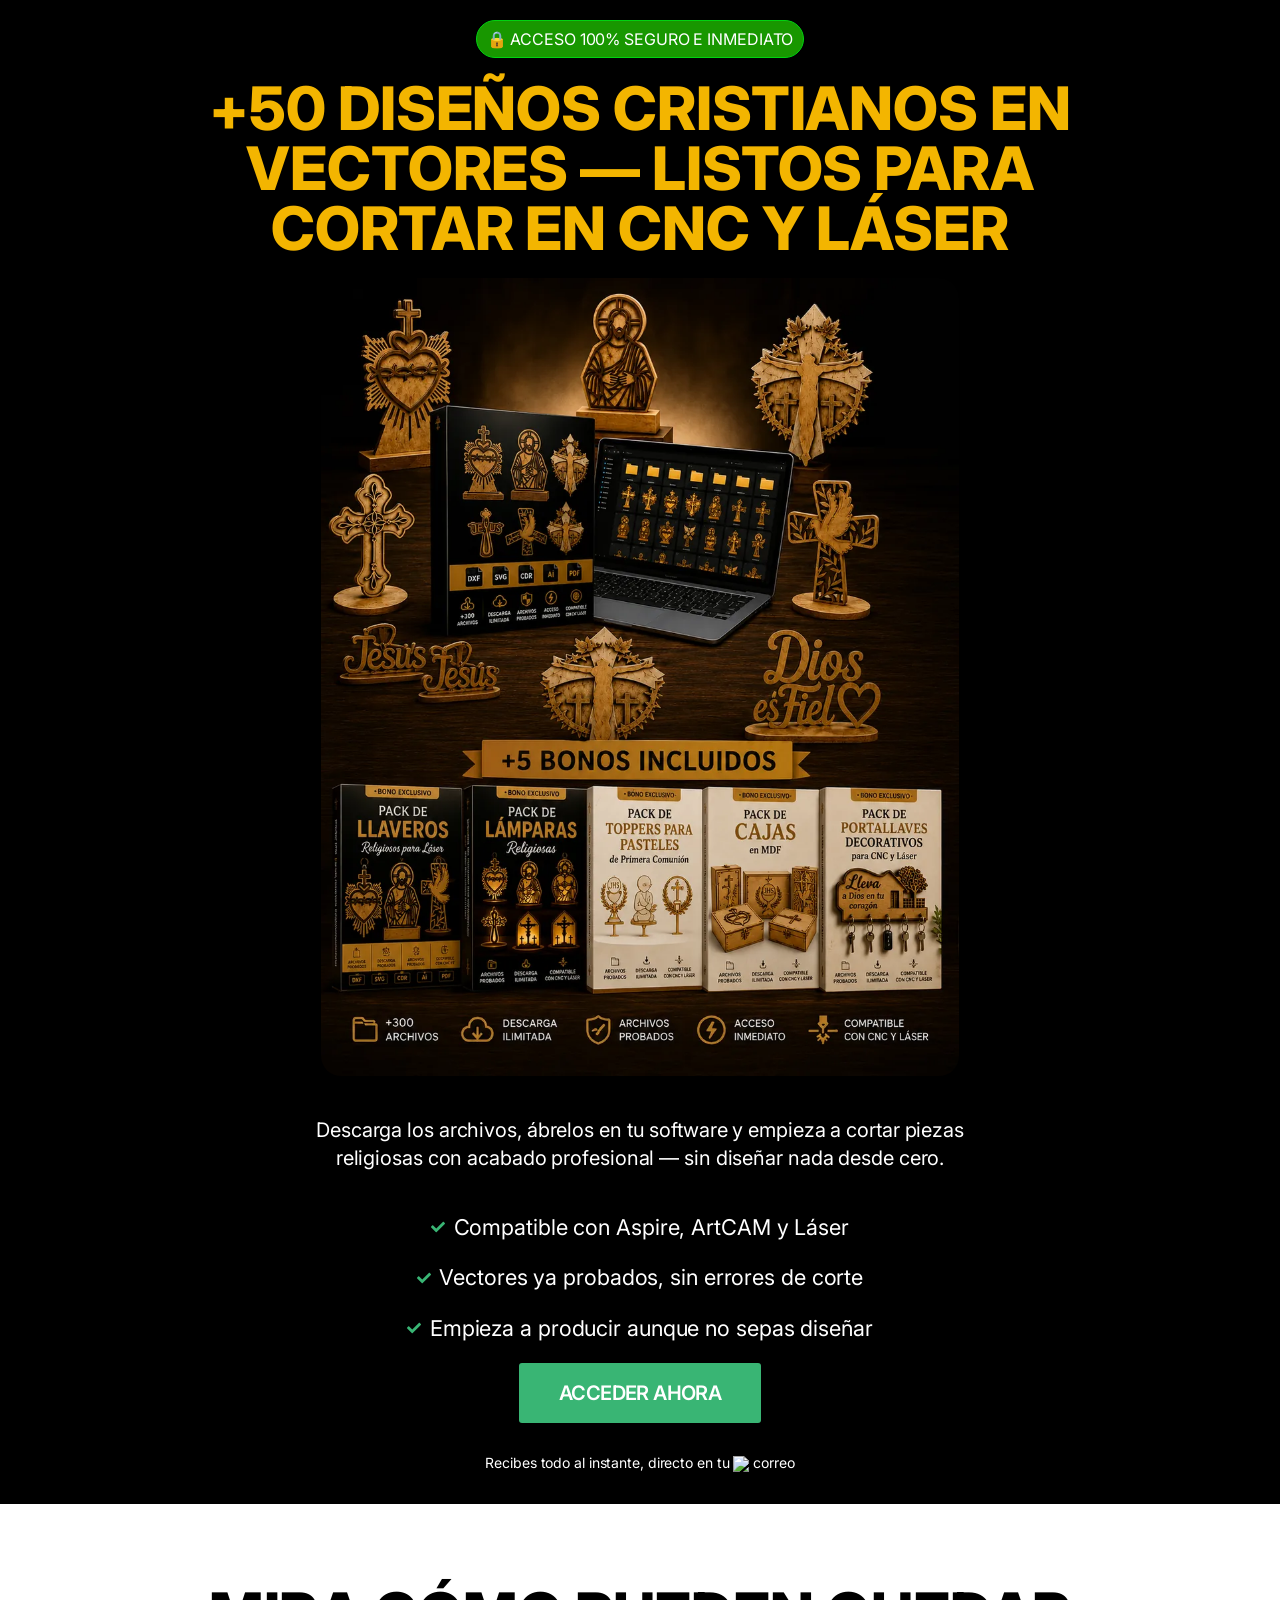
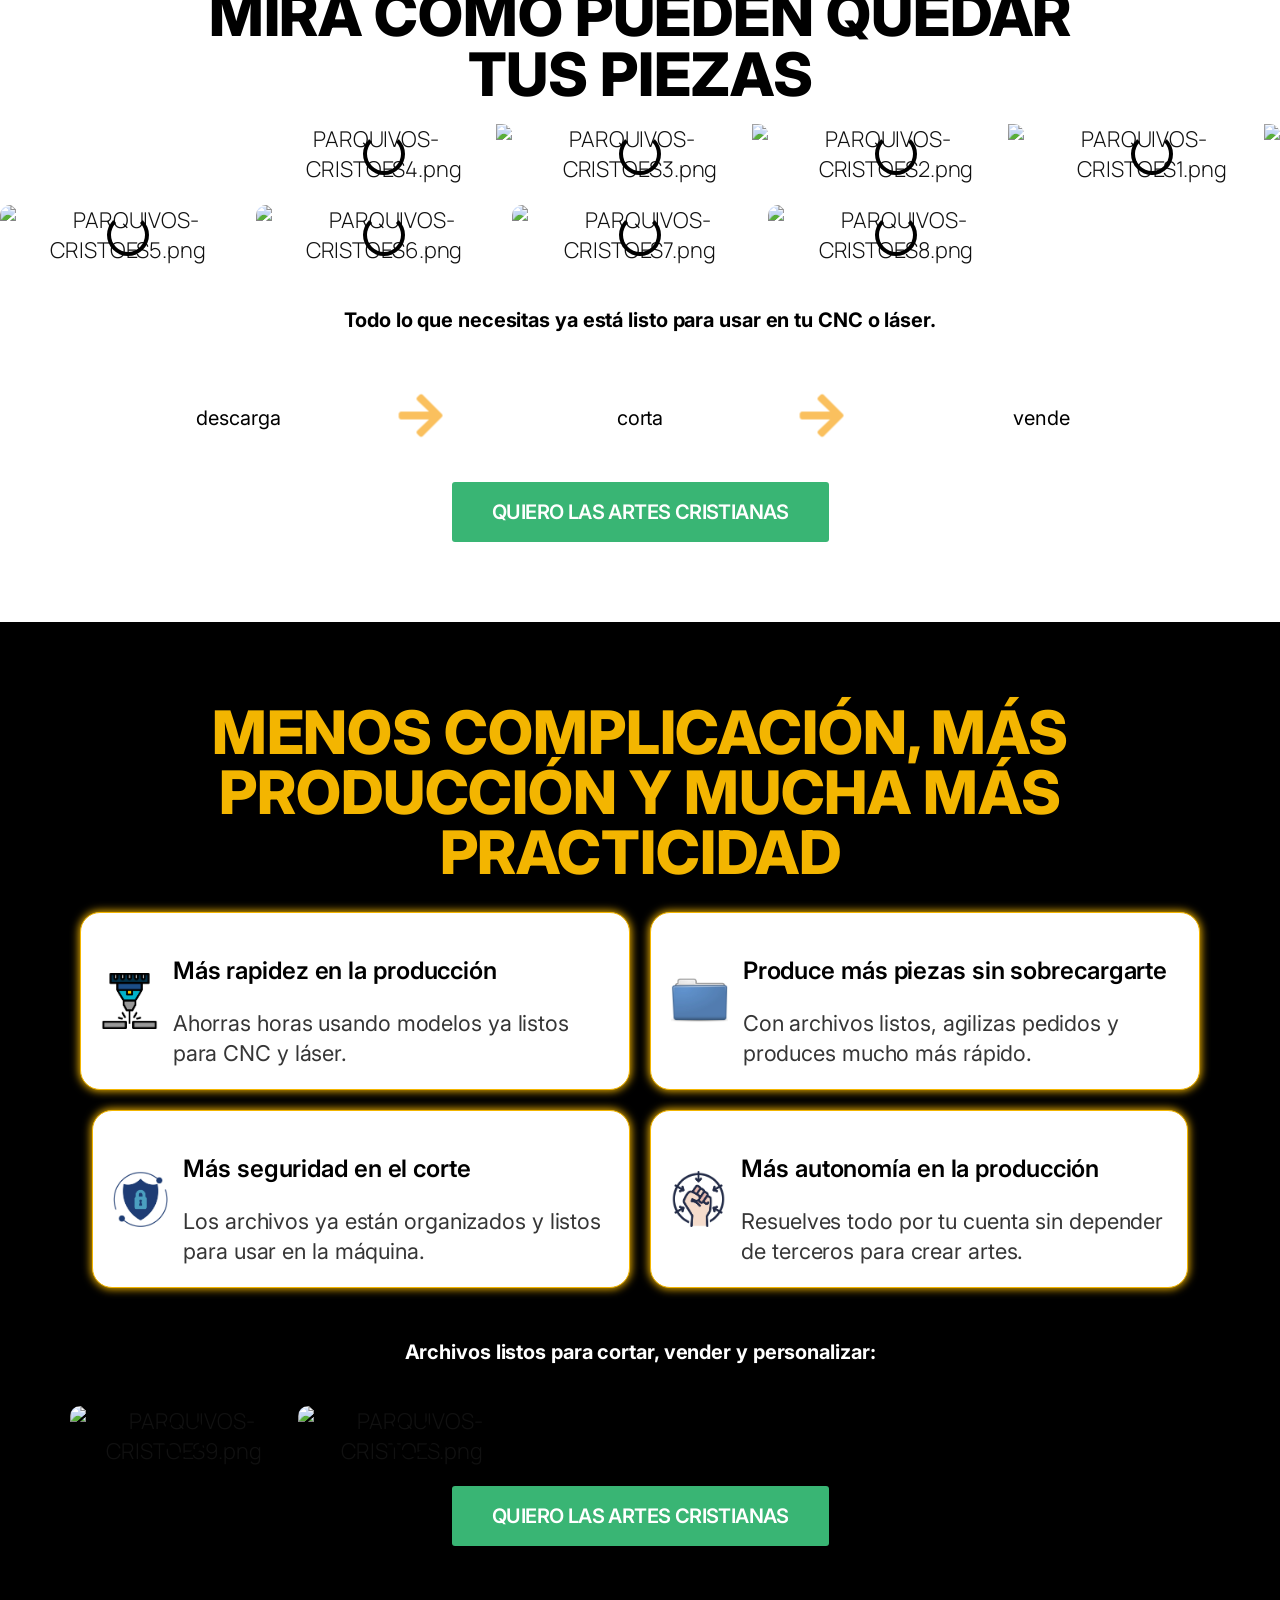
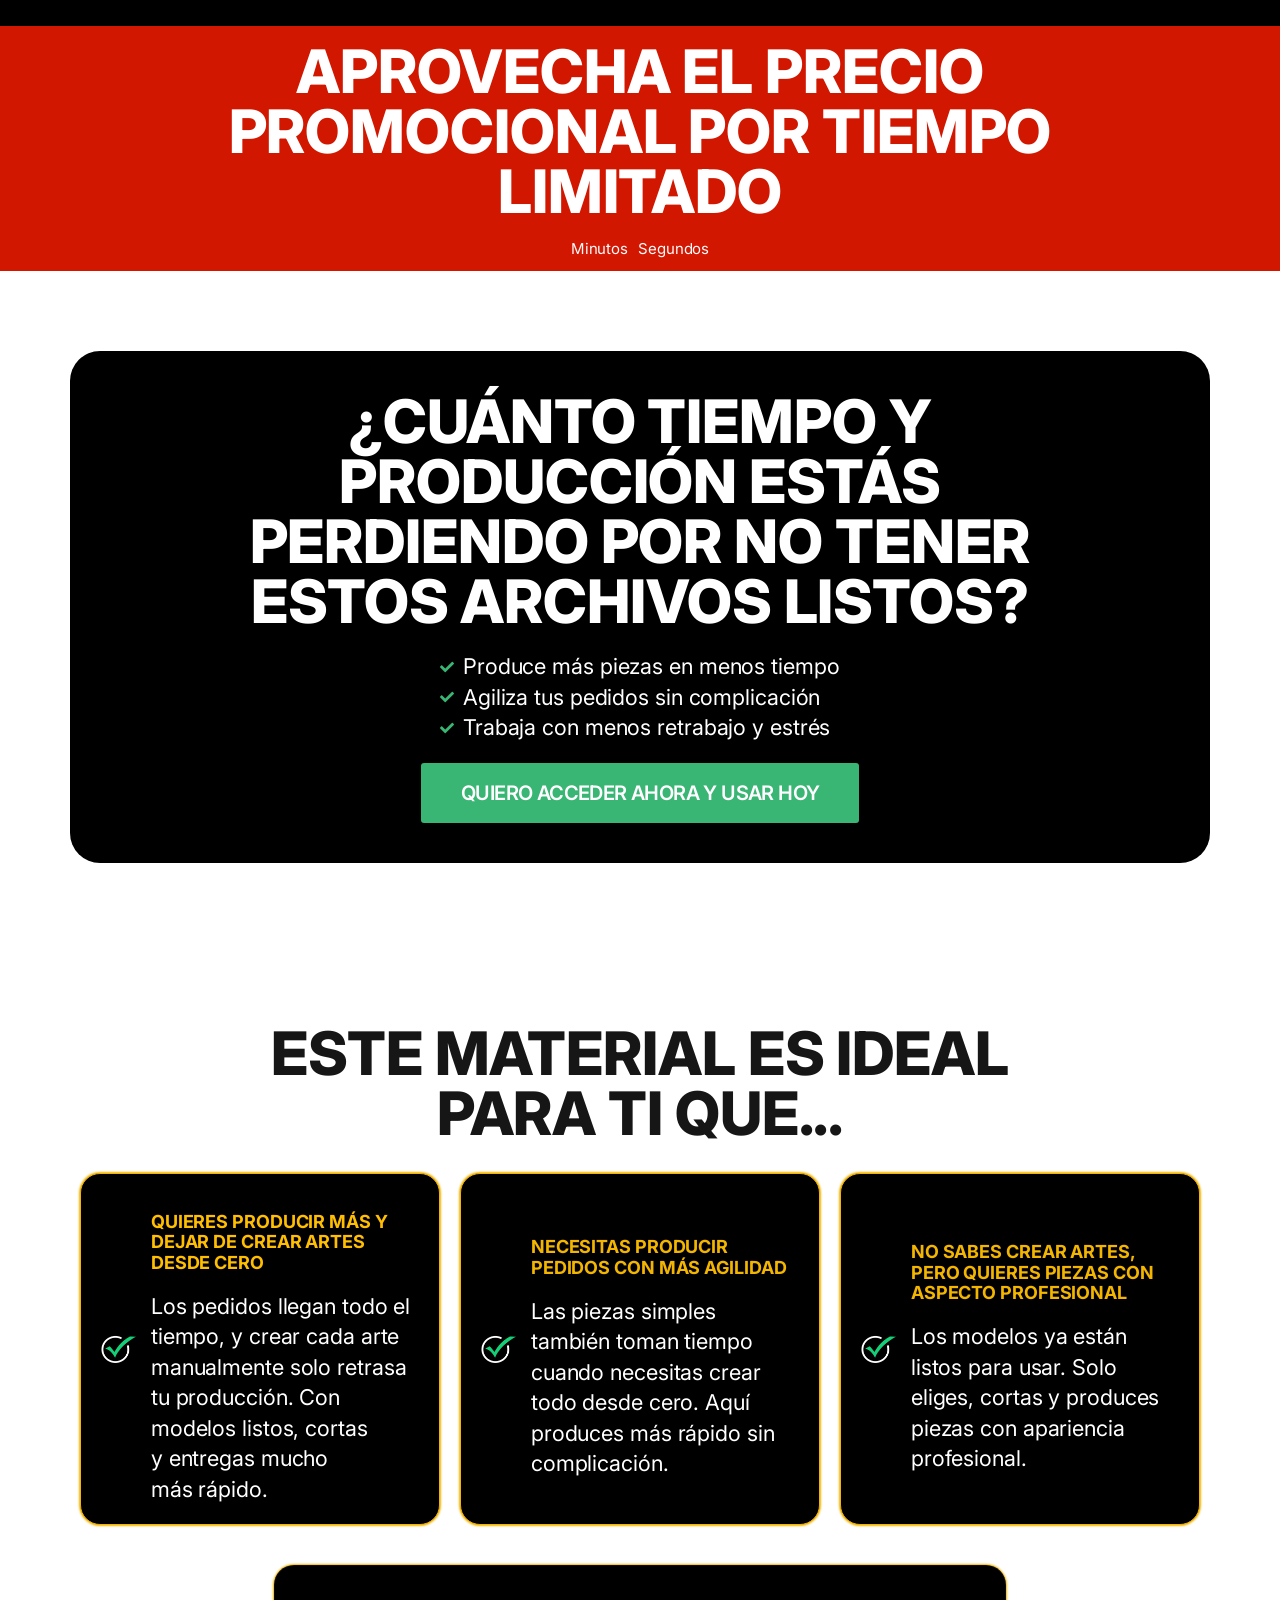
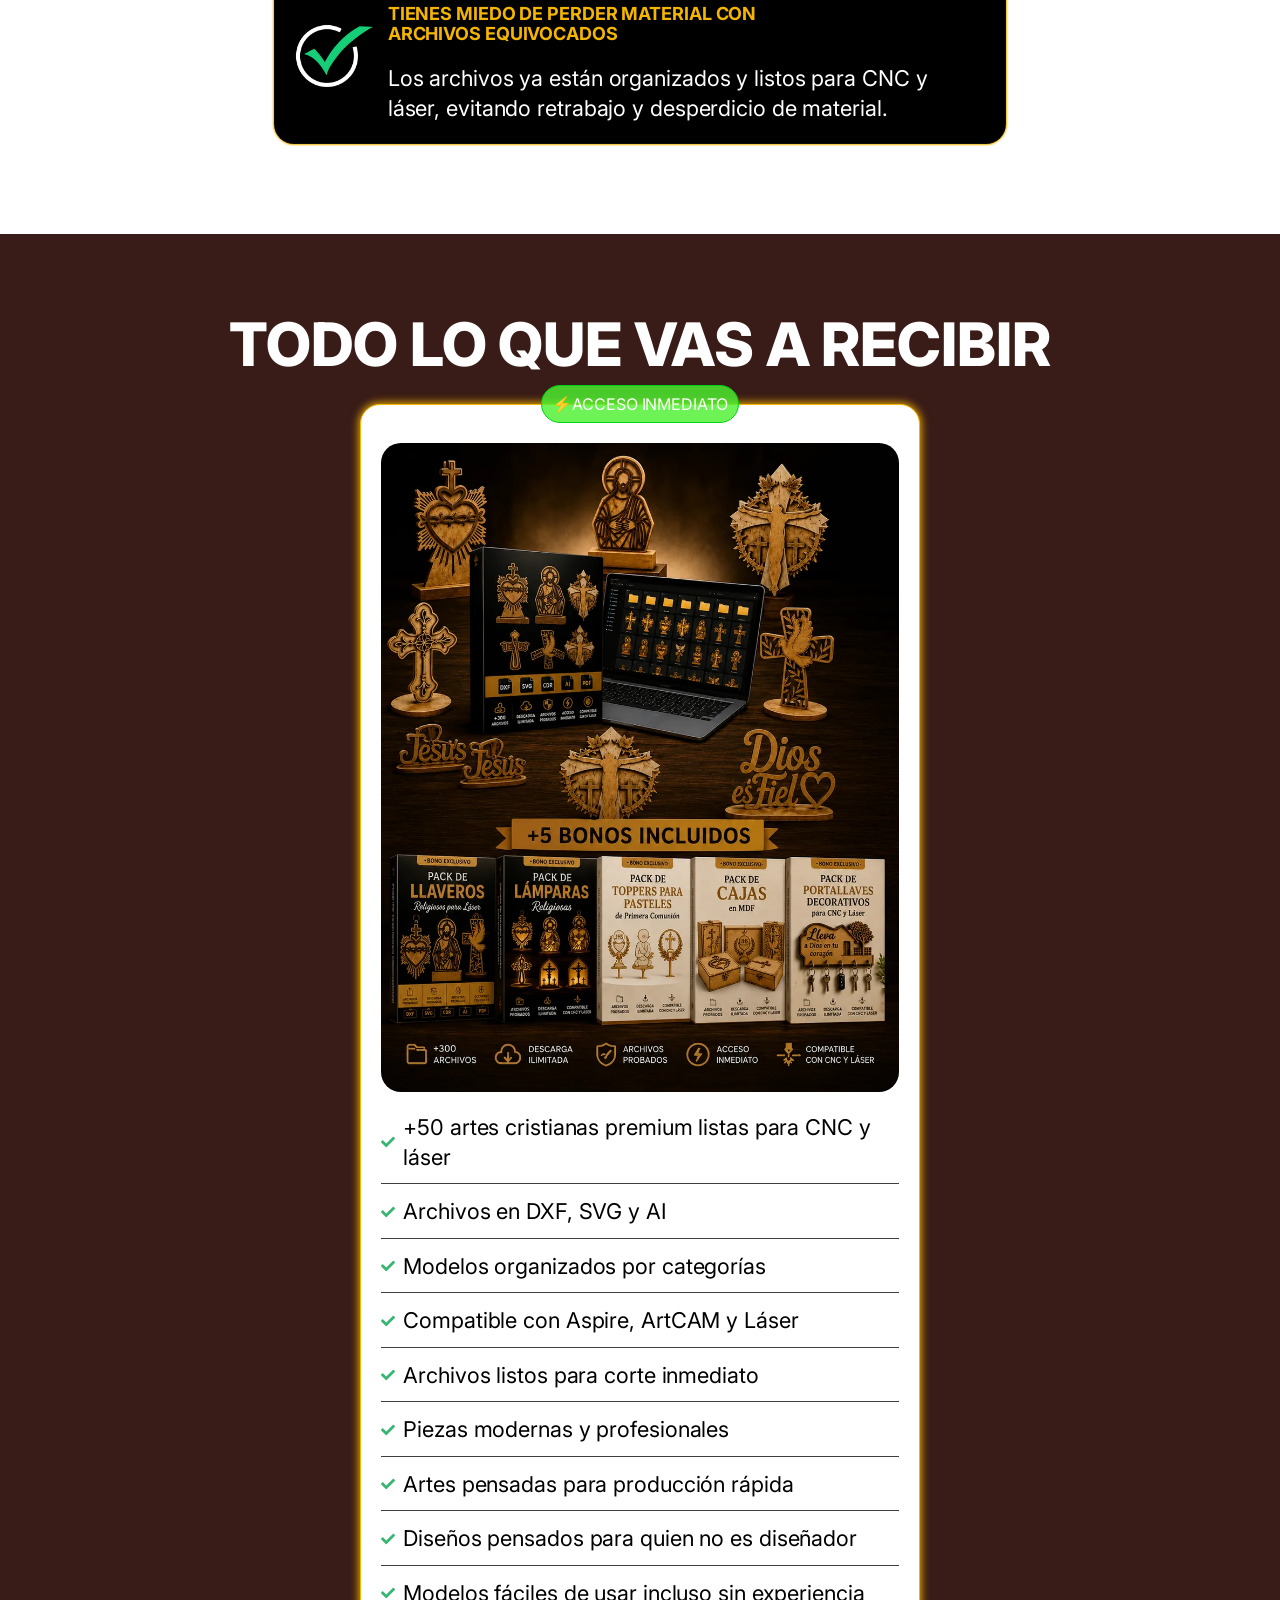
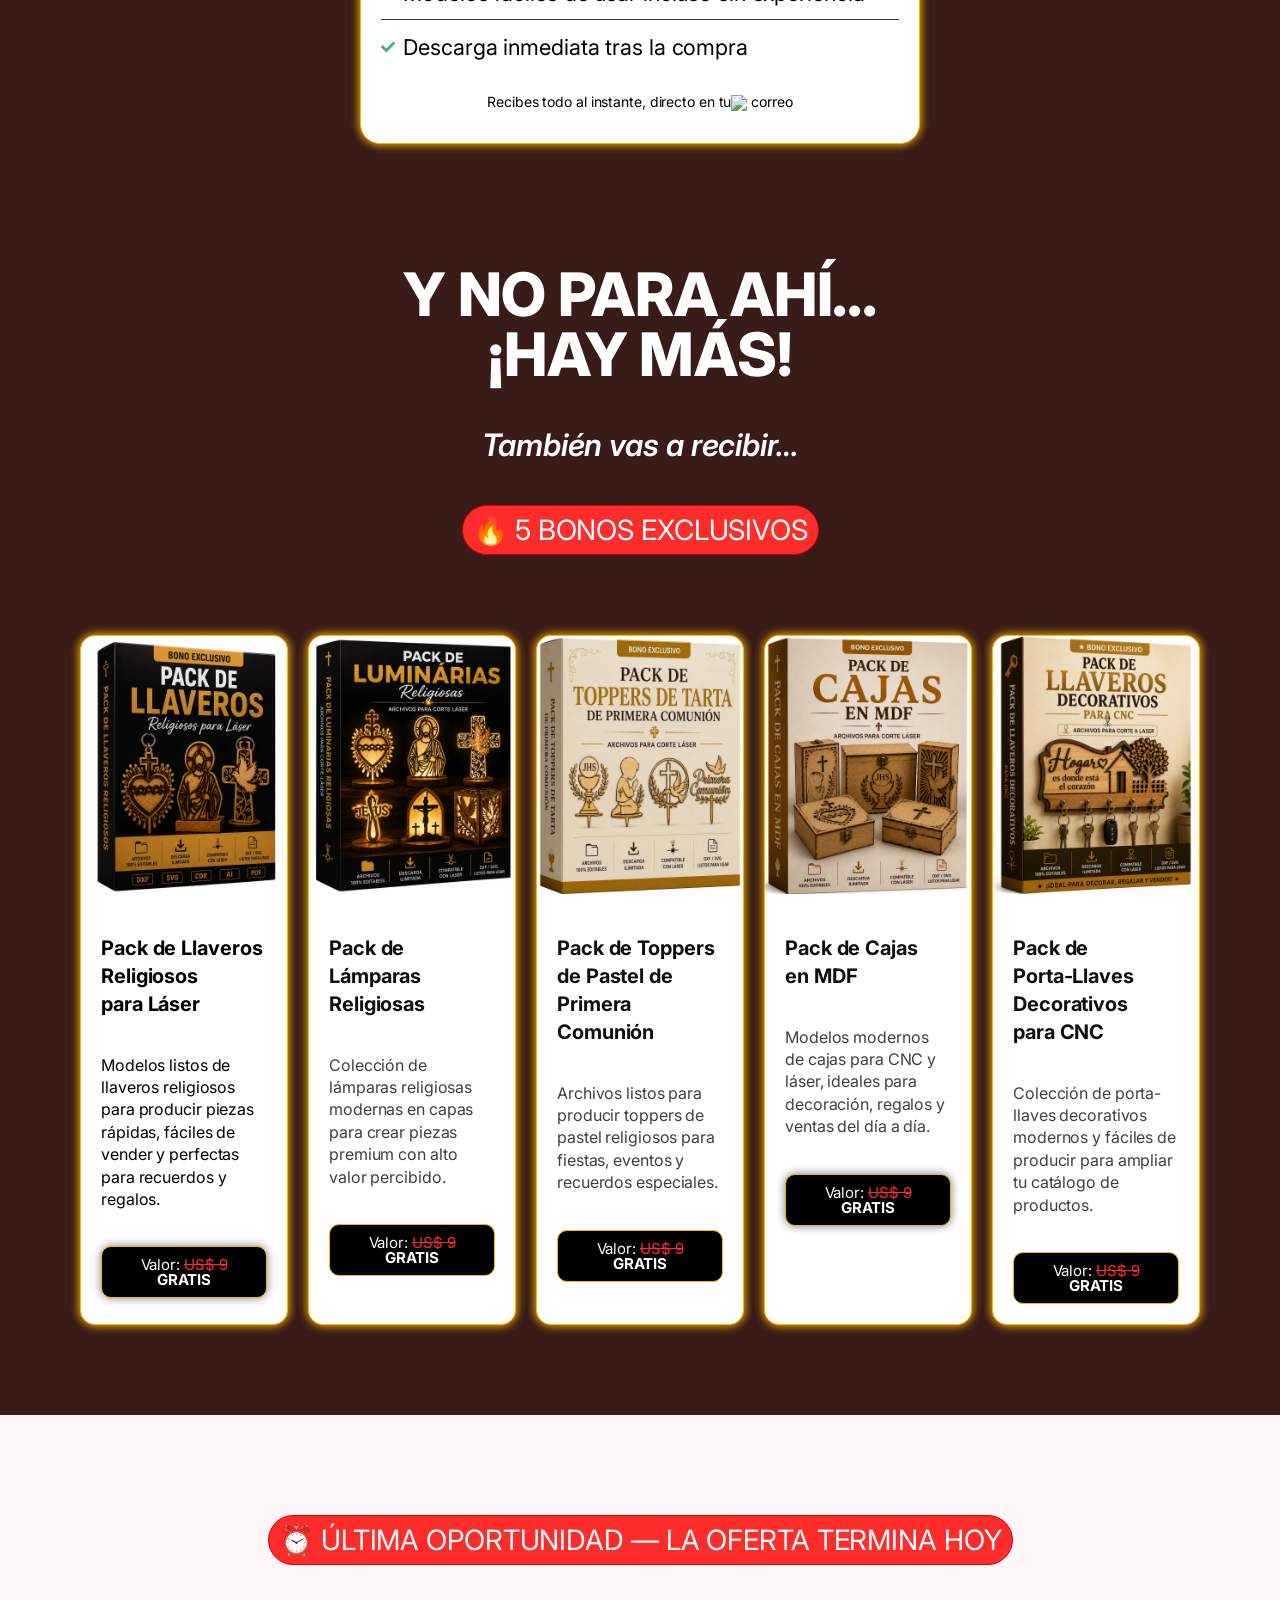
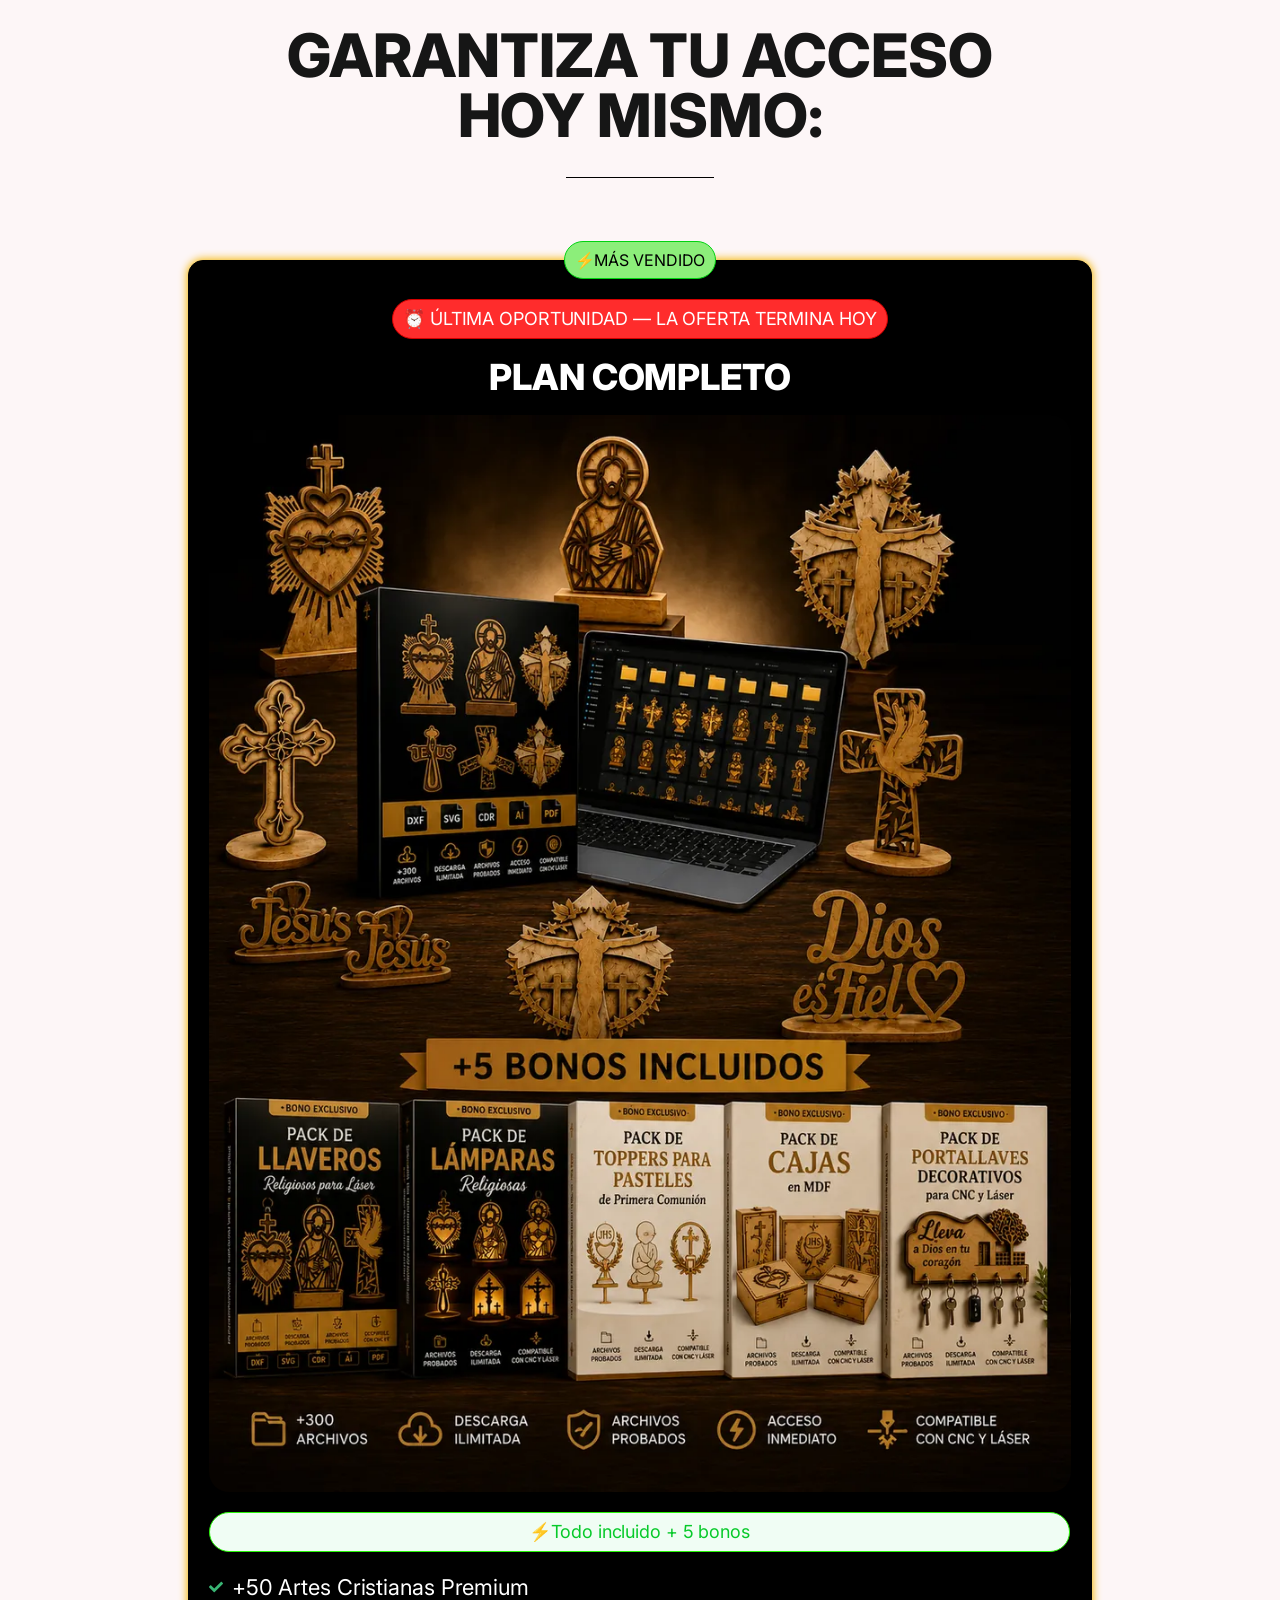
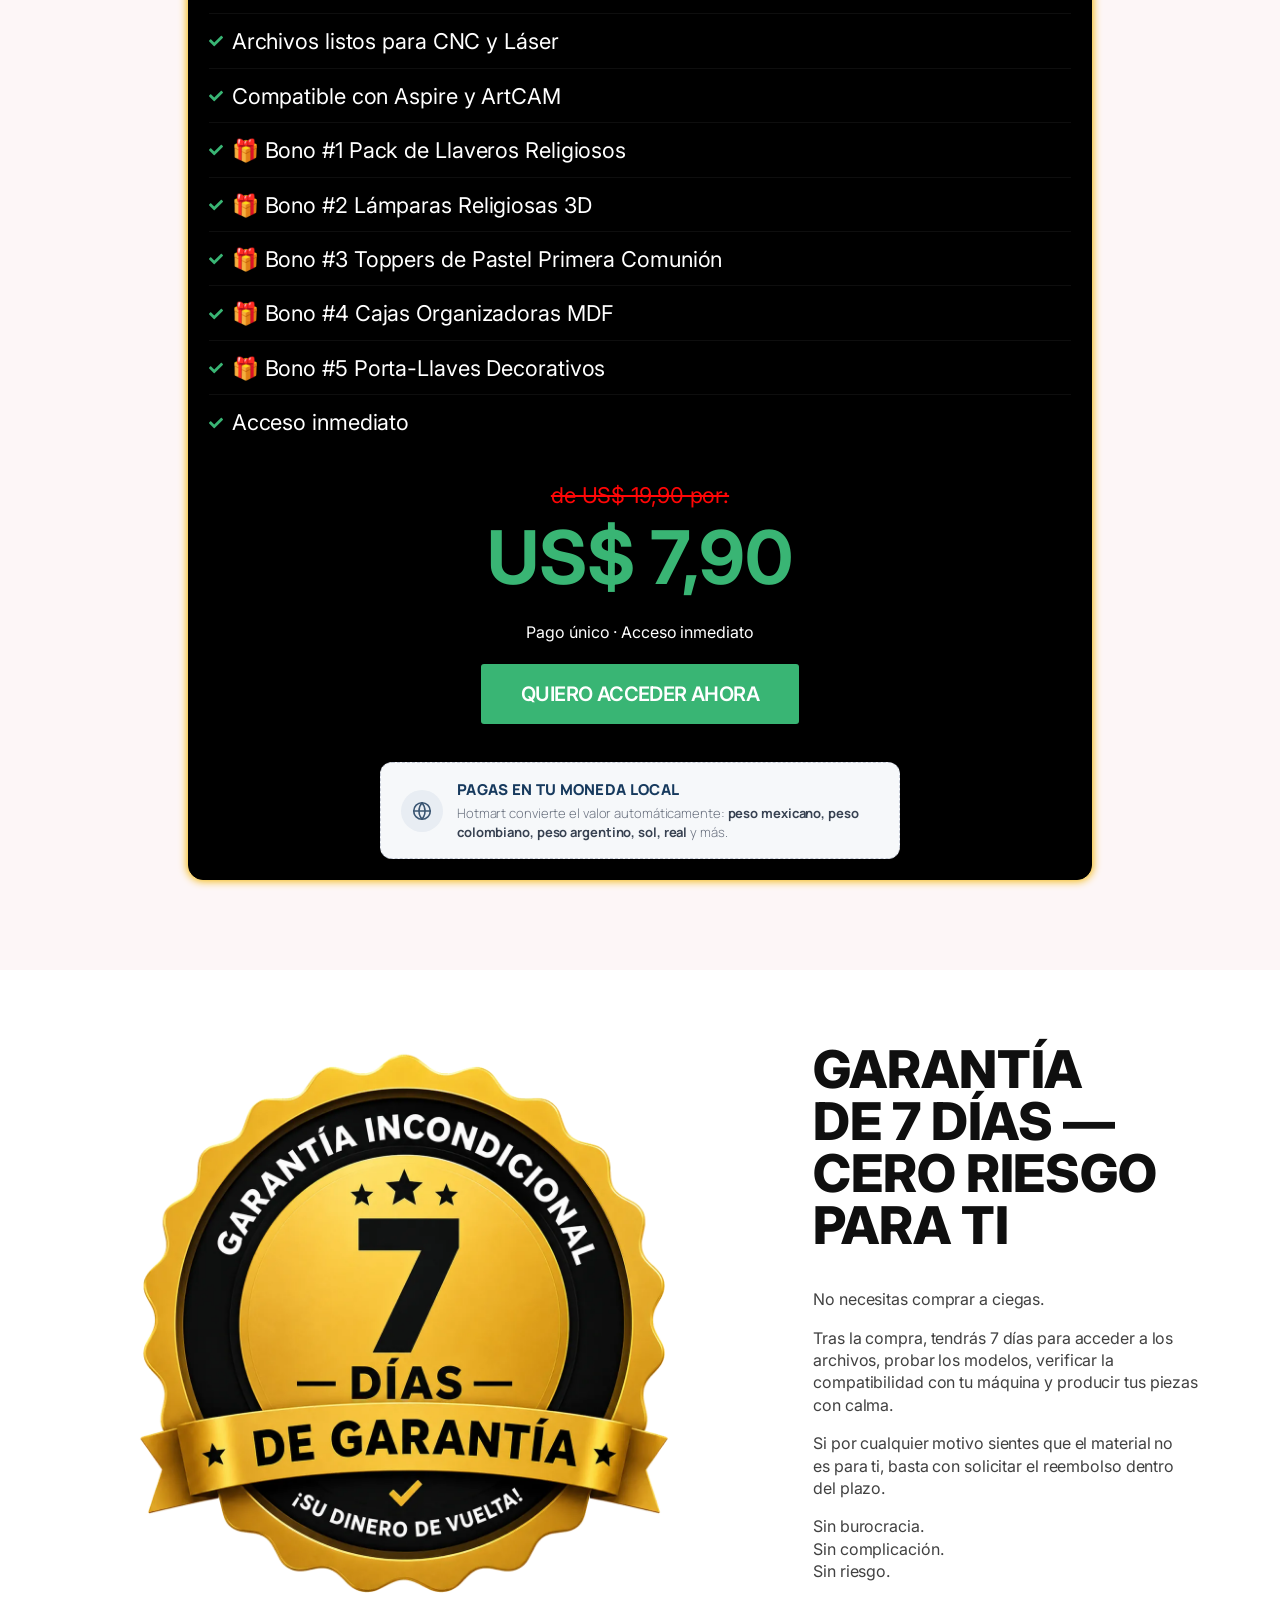
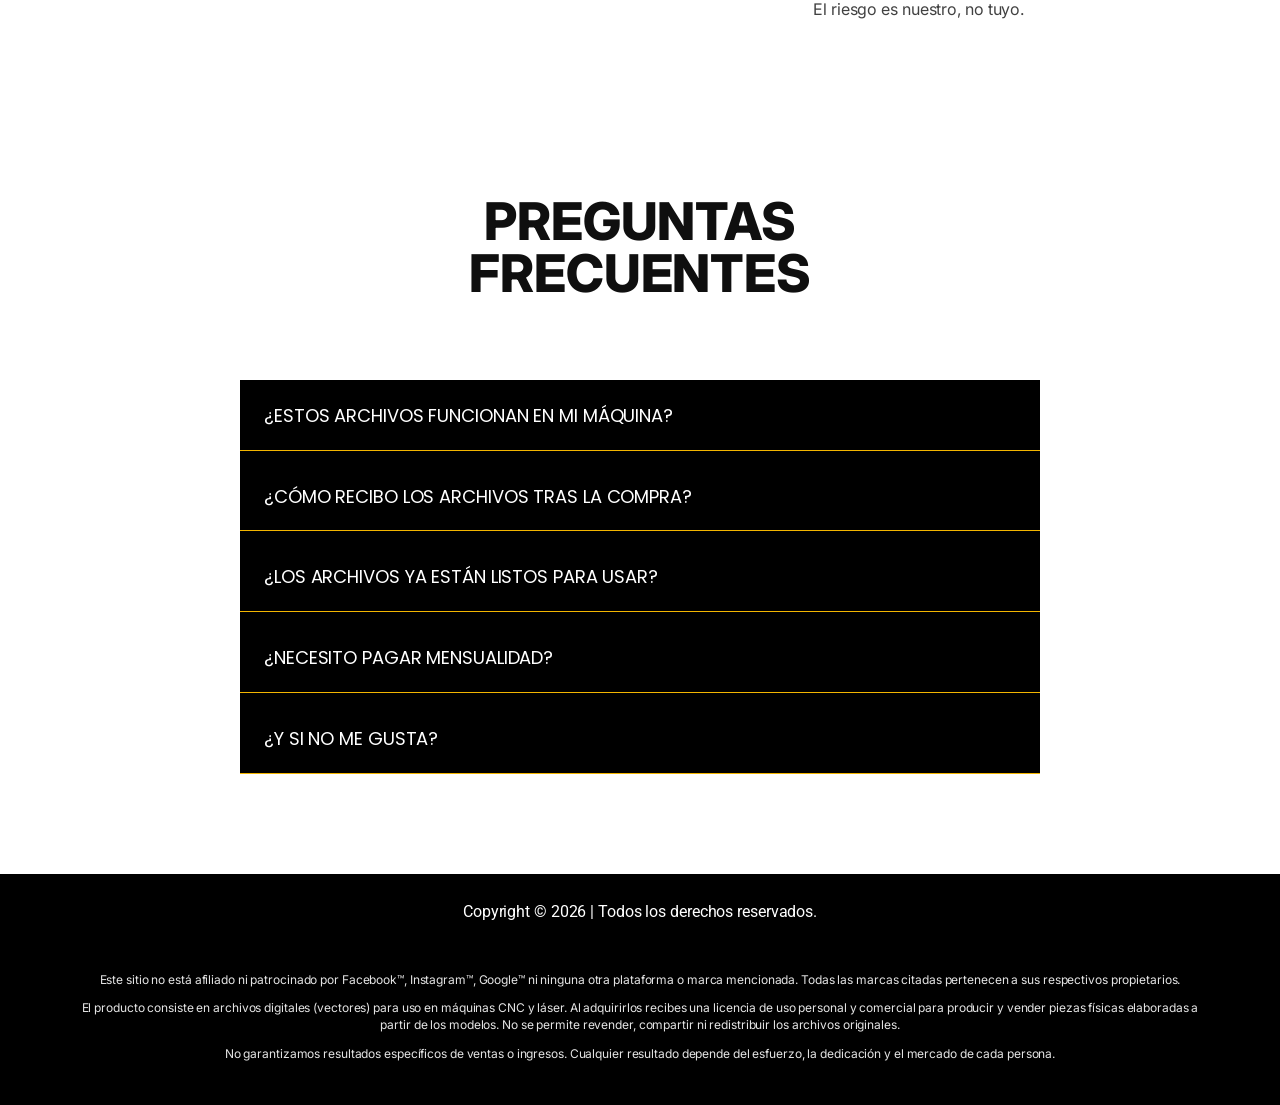
==== commit 17782593: "chore: elimina pixel UTMify ajeno (6a3a9a6...), mantiene solo Meta Pixel El pixel UTMify pertenecia " ====
--- a/index.html
+++ b/index.html
@@ -77,10 +77,18 @@
 <link rel='stylesheet' id='widget-divider-css' href='./wp-content/plugins/elementor/assets/css/widget-divider.min.css' media='all' />
 <link rel='stylesheet' id='widget-toggle-css' href='./wp-content/plugins/elementor/assets/css/widget-toggle.min.css' media='all' />
 <link rel='stylesheet' id='elementor-post-1795-css' href='./wp-content/uploads/elementor/css/post-1795.css' media='all' />
-<link rel='stylesheet' id='elementor-gf-roboto-css' href='https://fonts.googleapis.com/css?family=Roboto:100,100italic,200,200italic,300,300italic,400,400italic,500,500italic,600,600italic,700,700italic,800,800italic,900,900italic&#038;display=swap' media='all' />
-<link rel='stylesheet' id='elementor-gf-robotoslab-css' href='https://fonts.googleapis.com/css?family=Roboto+Slab:100,100italic,200,200italic,300,300italic,400,400italic,500,500italic,600,600italic,700,700italic,800,800italic,900,900italic&#038;display=swap' media='all' />
-<link rel='stylesheet' id='elementor-gf-inter-css' href='https://fonts.googleapis.com/css?family=Inter:100,100italic,200,200italic,300,300italic,400,400italic,500,500italic,600,600italic,700,700italic,800,800italic,900,900italic&#038;display=swap' media='all' />
-<link rel='stylesheet' id='elementor-gf-poppins-css' href='https://fonts.googleapis.com/css?family=Poppins:100,100italic,200,200italic,300,300italic,400,400italic,500,500italic,600,600italic,700,700italic,800,800italic,900,900italic&#038;display=swap' media='all' />
+<link rel='preconnect' href='https://fonts.googleapis.com' />
+<link rel='preconnect' href='https://fonts.gstatic.com' crossorigin />
+<link rel='stylesheet' id='elementor-gf-roboto-css' href='https://fonts.googleapis.com/css?family=Roboto:300,400,500,700&#038;display=swap' media='print' onload="this.media='all'" />
+<link rel='stylesheet' id='elementor-gf-robotoslab-css' href='https://fonts.googleapis.com/css?family=Roboto+Slab:400,500,700&#038;display=swap' media='print' onload="this.media='all'" />
+<link rel='stylesheet' id='elementor-gf-inter-css' href='https://fonts.googleapis.com/css?family=Inter:400,500,600,700,800&#038;display=swap' media='print' onload="this.media='all'" />
+<link rel='stylesheet' id='elementor-gf-poppins-css' href='https://fonts.googleapis.com/css?family=Poppins:400,500,600,700,800&#038;display=swap' media='print' onload="this.media='all'" />
+<noscript>
+<link rel='stylesheet' href='https://fonts.googleapis.com/css?family=Roboto:300,400,500,700&#038;display=swap' />
+<link rel='stylesheet' href='https://fonts.googleapis.com/css?family=Roboto+Slab:400,500,700&#038;display=swap' />
+<link rel='stylesheet' href='https://fonts.googleapis.com/css?family=Inter:400,500,600,700,800&#038;display=swap' />
+<link rel='stylesheet' href='https://fonts.googleapis.com/css?family=Poppins:400,500,600,700,800&#038;display=swap' />
+</noscript>
 <script id="zxcvbn-async-js-extra">
 var _zxcvbnSettings = {"src":"./wp-includes/js/zxcvbn.min.js"};
 //# sourceURL=zxcvbn-async-js-extra
@@ -136,15 +144,6 @@
 					<div class="e-con-inner">
 				<div class="elementor-element elementor-element-4281e2ff elementor-widget elementor-widget-heading" data-id="4281e2ff" data-element_type="widget" data-e-type="widget" data-widget_type="heading.default">
 					<h2 class="elementor-heading-title elementor-size-default">🔒 ACCESO 100% SEGURO E INMEDIATO</h2>				</div>
-				<div class="elementor-element elementor-element-e9f889a elementor-widget elementor-widget-html" data-id="e9f889a" data-element_type="widget" data-e-type="widget" data-widget_type="html.default">
-					<script>
-  window.pixelId = "6935b7b5fc00db61a5a90f9f";
-  var a = document.createElement("script");
-  a.setAttribute("async", "");
-  a.setAttribute("defer", "");
-  a.setAttribute("src", "https://cdn.utmify.com.br/scripts/pixel/pixel.js");
-  document.head.appendChild(a);
-</script>				</div>
 				<div class="elementor-element elementor-element-497ae8ea elementor-widget__width-initial elementor-widget elementor-widget-heading" data-id="497ae8ea" data-element_type="widget" data-e-type="widget" data-widget_type="heading.default">
 					<h2 class="elementor-heading-title elementor-size-default">+50 Diseños Cristianos en Vectores — Listos para Cortar en CNC y Láser</h2>				</div>
 				<div class="elementor-element elementor-element-2d360b18 elementor-widget__width-initial elementor-widget elementor-widget-image" data-id="2d360b18" data-element_type="widget" data-e-type="widget" data-widget_type="image.default">
@@ -187,8 +186,6 @@
 								</div>
 				<div class="elementor-element elementor-element-48ad32bc elementor-widget__width-initial elementor-widget elementor-widget-text-editor" data-id="48ad32bc" data-element_type="widget" data-e-type="widget" data-widget_type="text-editor.default">
 									<h2 style="font-size: 14px; font-weight: 400; color: #fffff;">Recibes todo al instante, directo en tu <img decoding="async" style="width: 16px; vertical-align: middle;" src="https://cdn-icons-png.flaticon.com/512/732/732200.png"> correo</h2>								</div>
-				<div class="elementor-element elementor-element-6aa48e4 elementor-widget elementor-widget-html" data-id="6aa48e4" data-element_type="widget" data-e-type="widget" data-widget_type="html.default">
-					<script src="https://cdn.utmify.com.br/scripts/utms/latest.js" data-utmify-prevent-xcod-sck data-utmify-prevent-subids async defer></script>				</div>
 					</div>
 				</div>
 		<div class="elementor-element elementor-element-7c3ddacc e-con-full e-flex e-con e-parent" data-id="7c3ddacc" data-element_type="container" data-e-type="container" data-settings='{"background_background":"classic"}'>
